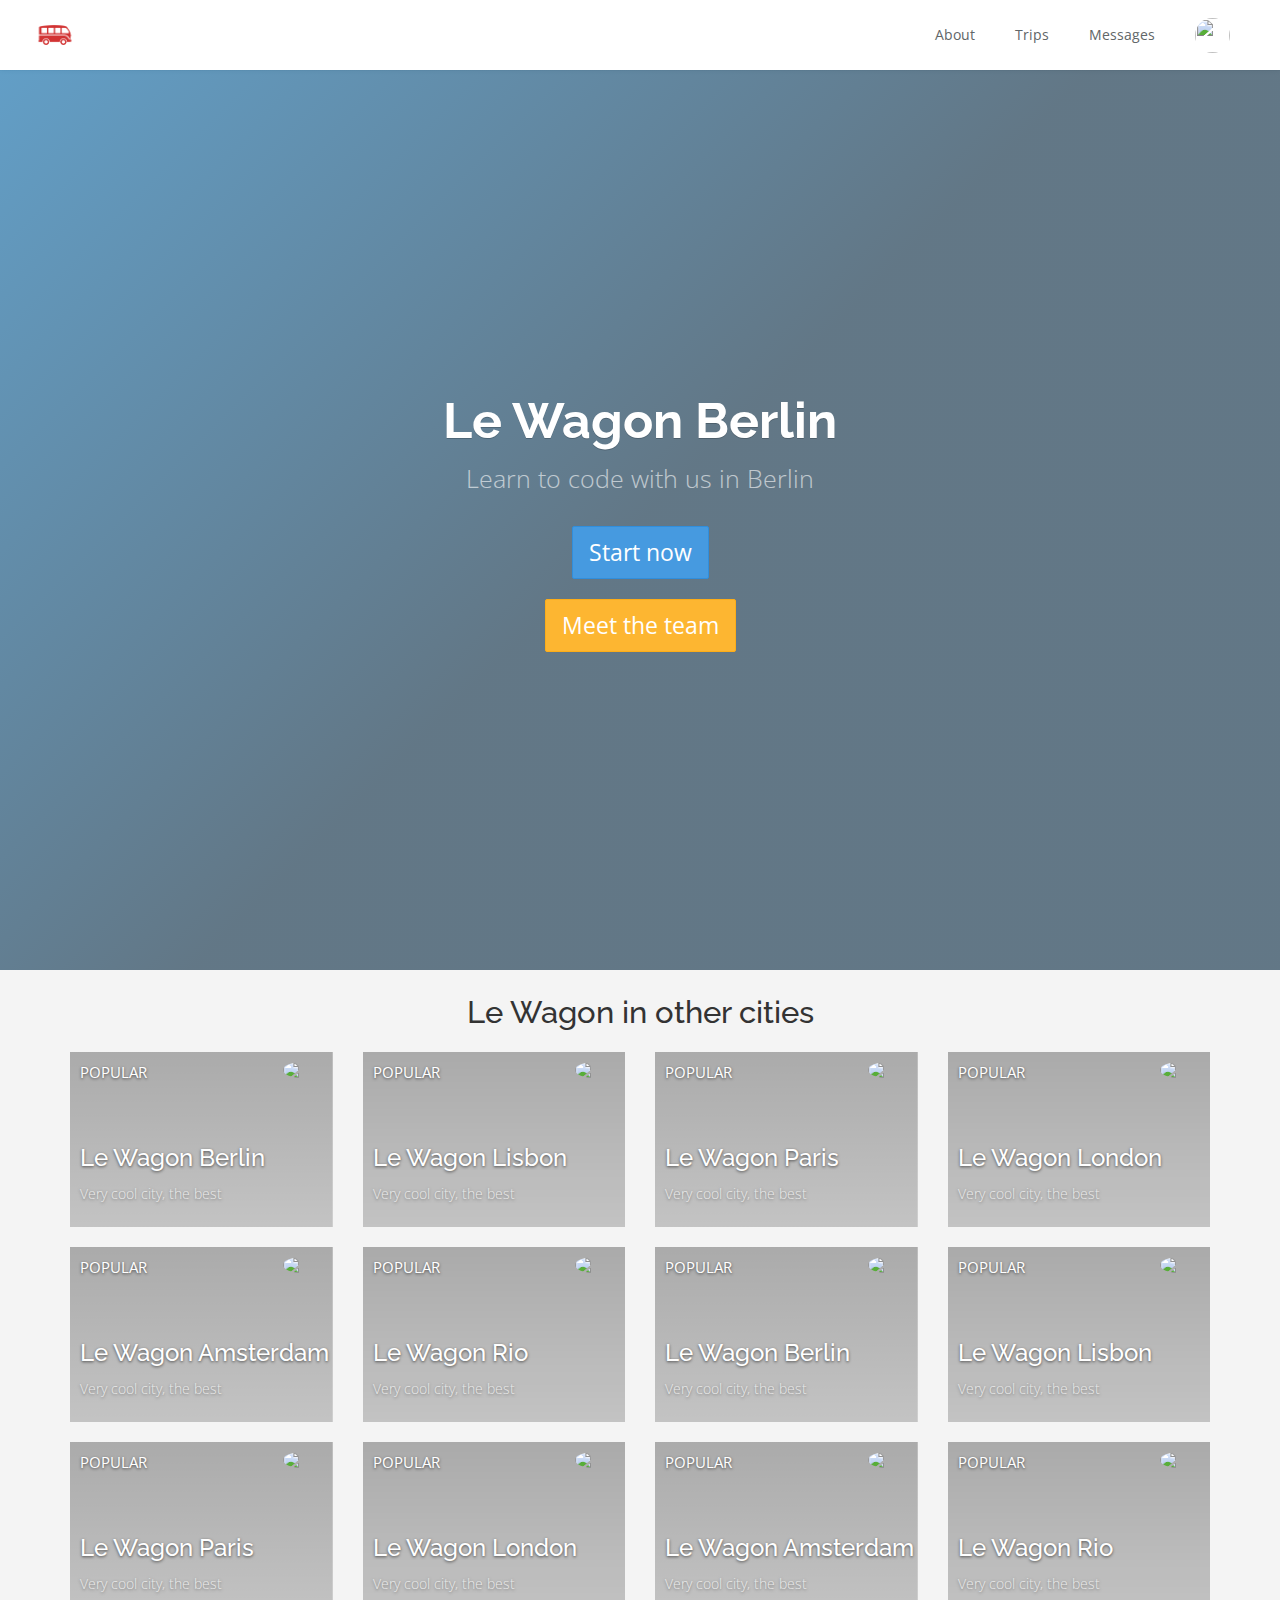
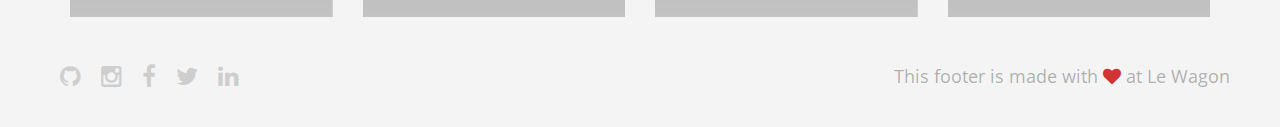
==== index.html @ 22b4e27f "Automated commit at 2018-05-14 09:20:33 UTC by middleman-deploy 2.0.0-alpha" ====
<!doctype html>
<html>
  <head>
    <meta charset="utf-8">
    <meta http-equiv="x-ua-compatible" content="ie=edge">
    <meta name="viewport"
          content="width=device-width, initial-scale=1, shrink-to-fit=no">
    <!-- Use the title from a page's frontmatter if it has one -->
    <title></title>
    <link href="stylesheets/application-af737fa3.css" rel="stylesheet" />
    <script src="javascripts/application-93de88c9.js"></script>
    <link href="images/favicon-f15af148.png" rel="icon" type="image/png" />
  </head>
  <body>
    <div class="navbar-wagon">
  <!-- Logo -->
  <a href="/" class="navbar-wagon-brand">
    <img src="images/logo-acc9c0ec.png" alt="Logo" />
  </a>

  <!-- Right Navigation -->
  <div class="navbar-wagon-right hidden-xs hidden-sm">

    <a href="about.html" class="navbar-wagon-item navbar-wagon-link">About</a>
    <a href="" class="navbar-wagon-item navbar-wagon-link">Trips</a>
    <a href="" class="navbar-wagon-item navbar-wagon-link">Messages</a>

    <!-- Profile picture with dropdown list -->
    <div class="navbar-wagon-item">
      <div class="dropdown">
        <img src="https://kitt.lewagon.com/placeholder/users/ssaunier" class="avatar dropdown-toggle" id="navbar-wagon-menu" data-toggle="dropdown">
        <ul class="dropdown-menu dropdown-menu-right navbar-wagon-dropdown-menu">
          <li><a href="#">Profile</a></li>
          <li><a href="#">Dashboard</a></li>
          <li><a href="#">Log Out</a></li>
        </ul>
      </div>
    </div>
  </div>

  <!-- Dropdown appearing on mobile only -->
  <div class="navbar-wagon-item hidden-md hidden-lg">
    <div class="dropdown">
      <i class="fa fa-bars dropdown-toggle" data-toggle="dropdown"></i>
      <ul class="dropdown-menu dropdown-menu-right navbar-wagon-dropdown-menu">
        <li><a href="about.html">About</a></li>
        <li><a href="#">Trips</a></li>
        <li><a href="#">Messagese</a></li>
      </ul>
    </div>
  </div>
</div>

    <!-- ---
title: Le Wagon - Middleman
---

<div id="home">
  <div class="home-content">
    <img src="images/logo-acc9c0ec.png" width="200" alt="Logo" />
    <p>
      Middleman is now running!
    </p>
    <p class="about">
      <a href="about.html">More about this template</a>
    </p>
  </div>
</div>
 -->
 <div class="banner" style="background-image: linear-gradient(-225deg, rgba(0,101,168,0.6) 0%, rgba(0,36,61,0.6) 50%), url('https://kitt.lewagon.com/placeholder/cities/berlin');">
  <div class="banner-content">
    <h1>Le Wagon Berlin</h1>
    <p>Learn to code with us in Berlin</p>
    <ul class="list-unstyled">
    <li>
      <a class="btn btn-primary btn-lg">Start now</a>
    </li>
    <li>
      <a href="team.html" class="btn btn-info btn-lg">Meet the team</a>
    </li>
    </ul>
  </div>
</div>

<h3 class = "text-center"> Le Wagon in other cities </h3>
<div class="container">
  <div class="row">
    <div class="col-xs-12 col-sm-3">
      <div class="card" style="background-image: linear-gradient(rgba(0,0,0,0.3), rgba(0,0,0,0.2)), url('https://kitt.lewagon.com/placeholder/cities/berlin');">
        <div class="card-category">Popular</div>
        <div class="card-description">
          <h2>Le Wagon Berlin </h2>
          <p>Very cool city, the best</p>
        </div>
        <img class="card-user" src="https://kitt.lewagon.com/placeholder/users/tgenaitay">
        <a class="card-link" href="#" ></a>
      </div>
    </div>
    <div class="col-xs-12 col-sm-3">
      <div class="card" style="background-image: linear-gradient(rgba(0,0,0,0.3), rgba(0,0,0,0.2)), url('https://kitt.lewagon.com/placeholder/cities/lisbon');">
        <div class="card-category">Popular</div>
        <div class="card-description">
          <h2>Le Wagon Lisbon </h2>
          <p>Very cool city, the best</p>
        </div>
        <img class="card-user" src="https://kitt.lewagon.com/placeholder/users/tgenaitay">
        <a class="card-link" href="#" ></a>
      </div>
    </div>
    <div class="col-xs-12 col-sm-3">
      <div class="card" style="background-image: linear-gradient(rgba(0,0,0,0.3), rgba(0,0,0,0.2)), url('https://kitt.lewagon.com/placeholder/cities/paris');">
        <div class="card-category">Popular</div>
        <div class="card-description">
          <h2>Le Wagon Paris </h2>
          <p>Very cool city, the best</p>
        </div>
        <img class="card-user" src="https://kitt.lewagon.com/placeholder/users/tgenaitay">
        <a class="card-link" href="#" ></a>
      </div>
    </div>
    <div class="col-xs-12 col-sm-3">
      <div class="card" style="background-image: linear-gradient(rgba(0,0,0,0.3), rgba(0,0,0,0.2)), url('https://kitt.lewagon.com/placeholder/cities/london');">
        <div class="card-category">Popular</div>
        <div class="card-description">
          <h2>Le Wagon London </h2>
          <p>Very cool city, the best</p>
        </div>
        <img class="card-user" src="https://kitt.lewagon.com/placeholder/users/tgenaitay">
        <a class="card-link" href="#" ></a>
      </div>
    </div>
    <div class="col-xs-12 col-sm-3">
      <div class="card" style="background-image: linear-gradient(rgba(0,0,0,0.3), rgba(0,0,0,0.2)), url('https://kitt.lewagon.com/placeholder/cities/amsterdam');">
        <div class="card-category">Popular</div>
        <div class="card-description">
          <h2>Le Wagon Amsterdam </h2>
          <p>Very cool city, the best</p>
        </div>
        <img class="card-user" src="https://kitt.lewagon.com/placeholder/users/tgenaitay">
        <a class="card-link" href="#" ></a>
      </div>
    </div>
    <div class="col-xs-12 col-sm-3">
      <div class="card" style="background-image: linear-gradient(rgba(0,0,0,0.3), rgba(0,0,0,0.2)), url('https://kitt.lewagon.com/placeholder/cities/rio');">
        <div class="card-category">Popular</div>
        <div class="card-description">
          <h2>Le Wagon Rio </h2>
          <p>Very cool city, the best</p>
        </div>
        <img class="card-user" src="https://kitt.lewagon.com/placeholder/users/tgenaitay">
        <a class="card-link" href="#" ></a>
      </div>
    </div>
    <div class="col-xs-12 col-sm-3">
      <div class="card" style="background-image: linear-gradient(rgba(0,0,0,0.3), rgba(0,0,0,0.2)), url('https://kitt.lewagon.com/placeholder/cities/berlin');">
        <div class="card-category">Popular</div>
        <div class="card-description">
          <h2>Le Wagon Berlin </h2>
          <p>Very cool city, the best</p>
        </div>
        <img class="card-user" src="https://kitt.lewagon.com/placeholder/users/tgenaitay">
        <a class="card-link" href="#" ></a>
      </div>
    </div>
    <div class="col-xs-12 col-sm-3">
      <div class="card" style="background-image: linear-gradient(rgba(0,0,0,0.3), rgba(0,0,0,0.2)), url('https://kitt.lewagon.com/placeholder/cities/lisbon');">
        <div class="card-category">Popular</div>
        <div class="card-description">
          <h2>Le Wagon Lisbon </h2>
          <p>Very cool city, the best</p>
        </div>
        <img class="card-user" src="https://kitt.lewagon.com/placeholder/users/tgenaitay">
        <a class="card-link" href="#" ></a>
      </div>
    </div>
    <div class="col-xs-12 col-sm-3">
      <div class="card" style="background-image: linear-gradient(rgba(0,0,0,0.3), rgba(0,0,0,0.2)), url('https://kitt.lewagon.com/placeholder/cities/paris');">
        <div class="card-category">Popular</div>
        <div class="card-description">
          <h2>Le Wagon Paris </h2>
          <p>Very cool city, the best</p>
        </div>
        <img class="card-user" src="https://kitt.lewagon.com/placeholder/users/tgenaitay">
        <a class="card-link" href="#" ></a>
      </div>
    </div>
    <div class="col-xs-12 col-sm-3">
      <div class="card" style="background-image: linear-gradient(rgba(0,0,0,0.3), rgba(0,0,0,0.2)), url('https://kitt.lewagon.com/placeholder/cities/london');">
        <div class="card-category">Popular</div>
        <div class="card-description">
          <h2>Le Wagon London </h2>
          <p>Very cool city, the best</p>
        </div>
        <img class="card-user" src="https://kitt.lewagon.com/placeholder/users/tgenaitay">
        <a class="card-link" href="#" ></a>
      </div>
    </div>
    <div class="col-xs-12 col-sm-3">
      <div class="card" style="background-image: linear-gradient(rgba(0,0,0,0.3), rgba(0,0,0,0.2)), url('https://kitt.lewagon.com/placeholder/cities/amsterdam');">
        <div class="card-category">Popular</div>
        <div class="card-description">
          <h2>Le Wagon Amsterdam </h2>
          <p>Very cool city, the best</p>
        </div>
        <img class="card-user" src="https://kitt.lewagon.com/placeholder/users/tgenaitay">
        <a class="card-link" href="#" ></a>
      </div>
    </div>
    <div class="col-xs-12 col-sm-3">
      <div class="card" style="background-image: linear-gradient(rgba(0,0,0,0.3), rgba(0,0,0,0.2)), url('https://kitt.lewagon.com/placeholder/cities/rio');">
        <div class="card-category">Popular</div>
        <div class="card-description">
          <h2>Le Wagon Rio </h2>
          <p>Very cool city, the best</p>
        </div>
        <img class="card-user" src="https://kitt.lewagon.com/placeholder/users/tgenaitay">
        <a class="card-link" href="#" ></a>
      </div>
    </div>
  </div>
</div>


    <div class="footer">
  <div class="footer-links">
    <a href="#"><i class="fa fa-github"></i></a>
    <a href="#"><i class="fa fa-instagram"></i></a>
    <a href="#"><i class="fa fa-facebook"></i></a>
    <a href="#"><i class="fa fa-twitter"></i></a>
    <a href="#"><i class="fa fa-linkedin"></i></a>
  </div>
  <div class="footer-copyright">
    This footer is made with <i class="fa fa-heart"></i> at Le Wagon
  </div>
</div>

  </body>
</html>
---- stylesheets/application-af737fa3.css ----
@import url("https://fonts.googleapis.com/css?family=Open+Sans:400,300,700|Raleway:400,100,300,700,500");/*!
 * Bootstrap v3.3.7 (http://getbootstrap.com)
 * Copyright 2011-2016 Twitter, Inc.
 * Licensed under MIT (https://github.com/twbs/bootstrap/blob/master/LICENSE)
 *//*! normalize.css v3.0.3 | MIT License | github.com/necolas/normalize.css */html{font-family:sans-serif;-ms-text-size-adjust:100%;-webkit-text-size-adjust:100%}body{margin:0}article,aside,details,figcaption,figure,footer,header,hgroup,main,menu,nav,section,summary{display:block}audio,canvas,progress,video{display:inline-block;vertical-align:baseline}audio:not([controls]){display:none;height:0}[hidden],template{display:none}a{background-color:transparent}a:active,a:hover{outline:0}abbr[title]{border-bottom:1px dotted}b,strong{font-weight:bold}dfn{font-style:italic}h1{font-size:2em;margin:0.67em 0}mark{background:#ff0;color:#000}small{font-size:80%}sub,sup{font-size:75%;line-height:0;position:relative;vertical-align:baseline}sup{top:-0.5em}sub{bottom:-0.25em}img{border:0}svg:not(:root){overflow:hidden}figure{margin:1em 40px}hr{-webkit-box-sizing:content-box;box-sizing:content-box;height:0}pre{overflow:auto}code,kbd,pre,samp{font-family:monospace, monospace;font-size:1em}button,input,optgroup,select,textarea{color:inherit;font:inherit;margin:0}button{overflow:visible}button,select{text-transform:none}button,html input[type="button"],input[type="reset"],input[type="submit"]{-webkit-appearance:button;cursor:pointer}button[disabled],html input[disabled]{cursor:default}button::-moz-focus-inner,input::-moz-focus-inner{border:0;padding:0}input{line-height:normal}input[type="checkbox"],input[type="radio"]{-webkit-box-sizing:border-box;box-sizing:border-box;padding:0}input[type="number"]::-webkit-inner-spin-button,input[type="number"]::-webkit-outer-spin-button{height:auto}input[type="search"]{-webkit-appearance:textfield;-webkit-box-sizing:content-box;box-sizing:content-box}input[type="search"]::-webkit-search-cancel-button,input[type="search"]::-webkit-search-decoration{-webkit-appearance:none}fieldset{border:1px solid #c0c0c0;margin:0 2px;padding:0.35em 0.625em 0.75em}legend{border:0;padding:0}textarea{overflow:auto}optgroup{font-weight:bold}table{border-collapse:collapse;border-spacing:0}td,th{padding:0}/*! Source: https://github.com/h5bp/html5-boilerplate/blob/master/src/css/main.css */@media print{*,*:before,*:after{background:transparent !important;color:#000 !important;-webkit-box-shadow:none !important;box-shadow:none !important;text-shadow:none !important}a,a:visited{text-decoration:underline}a[href]:after{content:" (" attr(href) ")"}abbr[title]:after{content:" (" attr(title) ")"}a[href^="#"]:after,a[href^="javascript:"]:after{content:""}pre,blockquote{border:1px solid #999;page-break-inside:avoid}thead{display:table-header-group}tr,img{page-break-inside:avoid}img{max-width:100% !important}p,h2,h3{orphans:3;widows:3}h2,h3{page-break-after:avoid}.navbar{display:none}.btn>.caret,.dropup>.btn>.caret{border-top-color:#000 !important}.label{border:1px solid #000}.table{border-collapse:collapse !important}.table td,.table th{background-color:#fff !important}.table-bordered th,.table-bordered td{border:1px solid #ddd !important}}@font-face{font-family:'Glyphicons Halflings';src:url("../assets/bootstrap/glyphicons-halflings-regular-86b6f62b.eot");src:url("../assets/bootstrap/glyphicons-halflings-regular-86b6f62b.eot?#iefix") format("embedded-opentype"),url("../assets/bootstrap/glyphicons-halflings-regular-ca35b697.woff2") format("woff2"),url("../assets/bootstrap/glyphicons-halflings-regular-278e49a8.woff") format("woff"),url("../assets/bootstrap/glyphicons-halflings-regular-44bc1850.ttf") format("truetype"),url("../assets/bootstrap/glyphicons-halflings-regular-de51a849.svg#glyphicons_halflingsregular") format("svg")}.glyphicon{position:relative;top:1px;display:inline-block;font-family:'Glyphicons Halflings';font-style:normal;font-weight:normal;line-height:1;-webkit-font-smoothing:antialiased;-moz-osx-font-smoothing:grayscale}.glyphicon-asterisk:before{content:"\002a"}.glyphicon-plus:before{content:"\002b"}.glyphicon-euro:before,.glyphicon-eur:before{content:"\20ac"}.glyphicon-minus:before{content:"\2212"}.glyphicon-cloud:before{content:"\2601"}.glyphicon-envelope:before{content:"\2709"}.glyphicon-pencil:before{content:"\270f"}.glyphicon-glass:before{content:"\e001"}.glyphicon-music:before{content:"\e002"}.glyphicon-search:before{content:"\e003"}.glyphicon-heart:before{content:"\e005"}.glyphicon-star:before{content:"\e006"}.glyphicon-star-empty:before{content:"\e007"}.glyphicon-user:before{content:"\e008"}.glyphicon-film:before{content:"\e009"}.glyphicon-th-large:before{content:"\e010"}.glyphicon-th:before{content:"\e011"}.glyphicon-th-list:before{content:"\e012"}.glyphicon-ok:before{content:"\e013"}.glyphicon-remove:before{content:"\e014"}.glyphicon-zoom-in:before{content:"\e015"}.glyphicon-zoom-out:before{content:"\e016"}.glyphicon-off:before{content:"\e017"}.glyphicon-signal:before{content:"\e018"}.glyphicon-cog:before{content:"\e019"}.glyphicon-trash:before{content:"\e020"}.glyphicon-home:before{content:"\e021"}.glyphicon-file:before{content:"\e022"}.glyphicon-time:before{content:"\e023"}.glyphicon-road:before{content:"\e024"}.glyphicon-download-alt:before{content:"\e025"}.glyphicon-download:before{content:"\e026"}.glyphicon-upload:before{content:"\e027"}.glyphicon-inbox:before{content:"\e028"}.glyphicon-play-circle:before{content:"\e029"}.glyphicon-repeat:before{content:"\e030"}.glyphicon-refresh:before{content:"\e031"}.glyphicon-list-alt:before{content:"\e032"}.glyphicon-lock:before{content:"\e033"}.glyphicon-flag:before{content:"\e034"}.glyphicon-headphones:before{content:"\e035"}.glyphicon-volume-off:before{content:"\e036"}.glyphicon-volume-down:before{content:"\e037"}.glyphicon-volume-up:before{content:"\e038"}.glyphicon-qrcode:before{content:"\e039"}.glyphicon-barcode:before{content:"\e040"}.glyphicon-tag:before{content:"\e041"}.glyphicon-tags:before{content:"\e042"}.glyphicon-book:before{content:"\e043"}.glyphicon-bookmark:before{content:"\e044"}.glyphicon-print:before{content:"\e045"}.glyphicon-camera:before{content:"\e046"}.glyphicon-font:before{content:"\e047"}.glyphicon-bold:before{content:"\e048"}.glyphicon-italic:before{content:"\e049"}.glyphicon-text-height:before{content:"\e050"}.glyphicon-text-width:before{content:"\e051"}.glyphicon-align-left:before{content:"\e052"}.glyphicon-align-center:before{content:"\e053"}.glyphicon-align-right:before{content:"\e054"}.glyphicon-align-justify:before{content:"\e055"}.glyphicon-list:before{content:"\e056"}.glyphicon-indent-left:before{content:"\e057"}.glyphicon-indent-right:before{content:"\e058"}.glyphicon-facetime-video:before{content:"\e059"}.glyphicon-picture:before{content:"\e060"}.glyphicon-map-marker:before{content:"\e062"}.glyphicon-adjust:before{content:"\e063"}.glyphicon-tint:before{content:"\e064"}.glyphicon-edit:before{content:"\e065"}.glyphicon-share:before{content:"\e066"}.glyphicon-check:before{content:"\e067"}.glyphicon-move:before{content:"\e068"}.glyphicon-step-backward:before{content:"\e069"}.glyphicon-fast-backward:before{content:"\e070"}.glyphicon-backward:before{content:"\e071"}.glyphicon-play:before{content:"\e072"}.glyphicon-pause:before{content:"\e073"}.glyphicon-stop:before{content:"\e074"}.glyphicon-forward:before{content:"\e075"}.glyphicon-fast-forward:before{content:"\e076"}.glyphicon-step-forward:before{content:"\e077"}.glyphicon-eject:before{content:"\e078"}.glyphicon-chevron-left:before{content:"\e079"}.glyphicon-chevron-right:before{content:"\e080"}.glyphicon-plus-sign:before{content:"\e081"}.glyphicon-minus-sign:before{content:"\e082"}.glyphicon-remove-sign:before{content:"\e083"}.glyphicon-ok-sign:before{content:"\e084"}.glyphicon-question-sign:before{content:"\e085"}.glyphicon-info-sign:before{content:"\e086"}.glyphicon-screenshot:before{content:"\e087"}.glyphicon-remove-circle:before{content:"\e088"}.glyphicon-ok-circle:before{content:"\e089"}.glyphicon-ban-circle:before{content:"\e090"}.glyphicon-arrow-left:before{content:"\e091"}.glyphicon-arrow-right:before{content:"\e092"}.glyphicon-arrow-up:before{content:"\e093"}.glyphicon-arrow-down:before{content:"\e094"}.glyphicon-share-alt:before{content:"\e095"}.glyphicon-resize-full:before{content:"\e096"}.glyphicon-resize-small:before{content:"\e097"}.glyphicon-exclamation-sign:before{content:"\e101"}.glyphicon-gift:before{content:"\e102"}.glyphicon-leaf:before{content:"\e103"}.glyphicon-fire:before{content:"\e104"}.glyphicon-eye-open:before{content:"\e105"}.glyphicon-eye-close:before{content:"\e106"}.glyphicon-warning-sign:before{content:"\e107"}.glyphicon-plane:before{content:"\e108"}.glyphicon-calendar:before{content:"\e109"}.glyphicon-random:before{content:"\e110"}.glyphicon-comment:before{content:"\e111"}.glyphicon-magnet:before{content:"\e112"}.glyphicon-chevron-up:before{content:"\e113"}.glyphicon-chevron-down:before{content:"\e114"}.glyphicon-retweet:before{content:"\e115"}.glyphicon-shopping-cart:before{content:"\e116"}.glyphicon-folder-close:before{content:"\e117"}.glyphicon-folder-open:before{content:"\e118"}.glyphicon-resize-vertical:before{content:"\e119"}.glyphicon-resize-horizontal:before{content:"\e120"}.glyphicon-hdd:before{content:"\e121"}.glyphicon-bullhorn:before{content:"\e122"}.glyphicon-bell:before{content:"\e123"}.glyphicon-certificate:before{content:"\e124"}.glyphicon-thumbs-up:before{content:"\e125"}.glyphicon-thumbs-down:before{content:"\e126"}.glyphicon-hand-right:before{content:"\e127"}.glyphicon-hand-left:before{content:"\e128"}.glyphicon-hand-up:before{content:"\e129"}.glyphicon-hand-down:before{content:"\e130"}.glyphicon-circle-arrow-right:before{content:"\e131"}.glyphicon-circle-arrow-left:before{content:"\e132"}.glyphicon-circle-arrow-up:before{content:"\e133"}.glyphicon-circle-arrow-down:before{content:"\e134"}.glyphicon-globe:before{content:"\e135"}.glyphicon-wrench:before{content:"\e136"}.glyphicon-tasks:before{content:"\e137"}.glyphicon-filter:before{content:"\e138"}.glyphicon-briefcase:before{content:"\e139"}.glyphicon-fullscreen:before{content:"\e140"}.glyphicon-dashboard:before{content:"\e141"}.glyphicon-paperclip:before{content:"\e142"}.glyphicon-heart-empty:before{content:"\e143"}.glyphicon-link:before{content:"\e144"}.glyphicon-phone:before{content:"\e145"}.glyphicon-pushpin:before{content:"\e146"}.glyphicon-usd:before{content:"\e148"}.glyphicon-gbp:before{content:"\e149"}.glyphicon-sort:before{content:"\e150"}.glyphicon-sort-by-alphabet:before{content:"\e151"}.glyphicon-sort-by-alphabet-alt:before{content:"\e152"}.glyphicon-sort-by-order:before{content:"\e153"}.glyphicon-sort-by-order-alt:before{content:"\e154"}.glyphicon-sort-by-attributes:before{content:"\e155"}.glyphicon-sort-by-attributes-alt:before{content:"\e156"}.glyphicon-unchecked:before{content:"\e157"}.glyphicon-expand:before{content:"\e158"}.glyphicon-collapse-down:before{content:"\e159"}.glyphicon-collapse-up:before{content:"\e160"}.glyphicon-log-in:before{content:"\e161"}.glyphicon-flash:before{content:"\e162"}.glyphicon-log-out:before{content:"\e163"}.glyphicon-new-window:before{content:"\e164"}.glyphicon-record:before{content:"\e165"}.glyphicon-save:before{content:"\e166"}.glyphicon-open:before{content:"\e167"}.glyphicon-saved:before{content:"\e168"}.glyphicon-import:before{content:"\e169"}.glyphicon-export:before{content:"\e170"}.glyphicon-send:before{content:"\e171"}.glyphicon-floppy-disk:before{content:"\e172"}.glyphicon-floppy-saved:before{content:"\e173"}.glyphicon-floppy-remove:before{content:"\e174"}.glyphicon-floppy-save:before{content:"\e175"}.glyphicon-floppy-open:before{content:"\e176"}.glyphicon-credit-card:before{content:"\e177"}.glyphicon-transfer:before{content:"\e178"}.glyphicon-cutlery:before{content:"\e179"}.glyphicon-header:before{content:"\e180"}.glyphicon-compressed:before{content:"\e181"}.glyphicon-earphone:before{content:"\e182"}.glyphicon-phone-alt:before{content:"\e183"}.glyphicon-tower:before{content:"\e184"}.glyphicon-stats:before{content:"\e185"}.glyphicon-sd-video:before{content:"\e186"}.glyphicon-hd-video:before{content:"\e187"}.glyphicon-subtitles:before{content:"\e188"}.glyphicon-sound-stereo:before{content:"\e189"}.glyphicon-sound-dolby:before{content:"\e190"}.glyphicon-sound-5-1:before{content:"\e191"}.glyphicon-sound-6-1:before{content:"\e192"}.glyphicon-sound-7-1:before{content:"\e193"}.glyphicon-copyright-mark:before{content:"\e194"}.glyphicon-registration-mark:before{content:"\e195"}.glyphicon-cloud-download:before{content:"\e197"}.glyphicon-cloud-upload:before{content:"\e198"}.glyphicon-tree-conifer:before{content:"\e199"}.glyphicon-tree-deciduous:before{content:"\e200"}.glyphicon-cd:before{content:"\e201"}.glyphicon-save-file:before{content:"\e202"}.glyphicon-open-file:before{content:"\e203"}.glyphicon-level-up:before{content:"\e204"}.glyphicon-copy:before{content:"\e205"}.glyphicon-paste:before{content:"\e206"}.glyphicon-alert:before{content:"\e209"}.glyphicon-equalizer:before{content:"\e210"}.glyphicon-king:before{content:"\e211"}.glyphicon-queen:before{content:"\e212"}.glyphicon-pawn:before{content:"\e213"}.glyphicon-bishop:before{content:"\e214"}.glyphicon-knight:before{content:"\e215"}.glyphicon-baby-formula:before{content:"\e216"}.glyphicon-tent:before{content:"\26fa"}.glyphicon-blackboard:before{content:"\e218"}.glyphicon-bed:before{content:"\e219"}.glyphicon-apple:before{content:"\f8ff"}.glyphicon-erase:before{content:"\e221"}.glyphicon-hourglass:before{content:"\231b"}.glyphicon-lamp:before{content:"\e223"}.glyphicon-duplicate:before{content:"\e224"}.glyphicon-piggy-bank:before{content:"\e225"}.glyphicon-scissors:before{content:"\e226"}.glyphicon-bitcoin:before{content:"\e227"}.glyphicon-btc:before{content:"\e227"}.glyphicon-xbt:before{content:"\e227"}.glyphicon-yen:before{content:"\00a5"}.glyphicon-jpy:before{content:"\00a5"}.glyphicon-ruble:before{content:"\20bd"}.glyphicon-rub:before{content:"\20bd"}.glyphicon-scale:before{content:"\e230"}.glyphicon-ice-lolly:before{content:"\e231"}.glyphicon-ice-lolly-tasted:before{content:"\e232"}.glyphicon-education:before{content:"\e233"}.glyphicon-option-horizontal:before{content:"\e234"}.glyphicon-option-vertical:before{content:"\e235"}.glyphicon-menu-hamburger:before{content:"\e236"}.glyphicon-modal-window:before{content:"\e237"}.glyphicon-oil:before{content:"\e238"}.glyphicon-grain:before{content:"\e239"}.glyphicon-sunglasses:before{content:"\e240"}.glyphicon-text-size:before{content:"\e241"}.glyphicon-text-color:before{content:"\e242"}.glyphicon-text-background:before{content:"\e243"}.glyphicon-object-align-top:before{content:"\e244"}.glyphicon-object-align-bottom:before{content:"\e245"}.glyphicon-object-align-horizontal:before{content:"\e246"}.glyphicon-object-align-left:before{content:"\e247"}.glyphicon-object-align-vertical:before{content:"\e248"}.glyphicon-object-align-right:before{content:"\e249"}.glyphicon-triangle-right:before{content:"\e250"}.glyphicon-triangle-left:before{content:"\e251"}.glyphicon-triangle-bottom:before{content:"\e252"}.glyphicon-triangle-top:before{content:"\e253"}.glyphicon-console:before{content:"\e254"}.glyphicon-superscript:before{content:"\e255"}.glyphicon-subscript:before{content:"\e256"}.glyphicon-menu-left:before{content:"\e257"}.glyphicon-menu-right:before{content:"\e258"}.glyphicon-menu-down:before{content:"\e259"}.glyphicon-menu-up:before{content:"\e260"}*{-webkit-box-sizing:border-box;box-sizing:border-box}*:before,*:after{-webkit-box-sizing:border-box;box-sizing:border-box}html{font-size:10px;-webkit-tap-highlight-color:transparent}body{font-family:"Open Sans", "Helvetica", "sans-serif";font-size:18px;line-height:1.42857143;color:#333333;background-color:#F4F4F4}input,button,select,textarea{font-family:inherit;font-size:inherit;line-height:inherit}a{color:#469AE0;text-decoration:none}a:hover,a:focus{color:#1f74ba;text-decoration:underline}a:focus{outline:5px auto -webkit-focus-ring-color;outline-offset:-2px}figure{margin:0}img{vertical-align:middle}.img-responsive{display:block;max-width:100%;height:auto}.img-rounded{border-radius:2px}.img-thumbnail{padding:4px;line-height:1.42857143;background-color:#F4F4F4;border:1px solid #ddd;border-radius:2px;-webkit-transition:all 0.2s ease-in-out;transition:all 0.2s ease-in-out;display:inline-block;max-width:100%;height:auto}.img-circle{border-radius:50%}hr{margin-top:25px;margin-bottom:25px;border:0;border-top:1px solid #eeeeee}.sr-only{position:absolute;width:1px;height:1px;margin:-1px;padding:0;overflow:hidden;clip:rect(0, 0, 0, 0);border:0}.sr-only-focusable:active,.sr-only-focusable:focus{position:static;width:auto;height:auto;margin:0;overflow:visible;clip:auto}[role="button"]{cursor:pointer}h1,h2,h3,h4,h5,h6,.h1,.h2,.h3,.h4,.h5,.h6{font-family:"Raleway", "Helvetica", "sans-serif";font-weight:500;line-height:1.1;color:inherit}h1 small,h1 .small,h2 small,h2 .small,h3 small,h3 .small,h4 small,h4 .small,h5 small,h5 .small,h6 small,h6 .small,.h1 small,.h1 .small,.h2 small,.h2 .small,.h3 small,.h3 .small,.h4 small,.h4 .small,.h5 small,.h5 .small,.h6 small,.h6 .small{font-weight:normal;line-height:1;color:#777777}h1,.h1,h2,.h2,h3,.h3{margin-top:25px;margin-bottom:12.5px}h1 small,h1 .small,.h1 small,.h1 .small,h2 small,h2 .small,.h2 small,.h2 .small,h3 small,h3 .small,.h3 small,.h3 .small{font-size:65%}h4,.h4,h5,.h5,h6,.h6{margin-top:12.5px;margin-bottom:12.5px}h4 small,h4 .small,.h4 small,.h4 .small,h5 small,h5 .small,.h5 small,.h5 .small,h6 small,h6 .small,.h6 small,.h6 .small{font-size:75%}h1,.h1{font-size:46px}h2,.h2{font-size:38px}h3,.h3{font-size:31px}h4,.h4{font-size:23px}h5,.h5{font-size:18px}h6,.h6{font-size:16px}p{margin:0 0 12.5px}.lead{margin-bottom:25px;font-size:20px;font-weight:300;line-height:1.4}@media (min-width: 768px){.lead{font-size:27px}}small,.small{font-size:88%}mark,.mark{background-color:#fcf8e3;padding:.2em}.text-left{text-align:left}.text-right{text-align:right}.text-center{text-align:center}.text-justify{text-align:justify}.text-nowrap{white-space:nowrap}.text-lowercase{text-transform:lowercase}.text-uppercase,.initialism{text-transform:uppercase}.text-capitalize{text-transform:capitalize}.text-muted{color:#777777}.text-primary{color:#469AE0}a.text-primary:hover,a.text-primary:focus{color:#2381d0}.text-success{color:#3c763d}a.text-success:hover,a.text-success:focus{color:#2b542c}.text-info{color:#31708f}a.text-info:hover,a.text-info:focus{color:#245269}.text-warning{color:#8a6d3b}a.text-warning:hover,a.text-warning:focus{color:#66512c}.text-danger{color:#a94442}a.text-danger:hover,a.text-danger:focus{color:#843534}.bg-primary{color:#fff}.bg-primary{background-color:#469AE0}a.bg-primary:hover,a.bg-primary:focus{background-color:#2381d0}.bg-success{background-color:#dff0d8}a.bg-success:hover,a.bg-success:focus{background-color:#c1e2b3}.bg-info{background-color:#d9edf7}a.bg-info:hover,a.bg-info:focus{background-color:#afd9ee}.bg-warning{background-color:#fcf8e3}a.bg-warning:hover,a.bg-warning:focus{background-color:#f7ecb5}.bg-danger{background-color:#f2dede}a.bg-danger:hover,a.bg-danger:focus{background-color:#e4b9b9}.page-header{padding-bottom:11.5px;margin:50px 0 25px;border-bottom:1px solid #eeeeee}ul,ol{margin-top:0;margin-bottom:12.5px}ul ul,ul ol,ol ul,ol ol{margin-bottom:0}.list-unstyled{padding-left:0;list-style:none}.list-inline{padding-left:0;list-style:none;margin-left:-5px}.list-inline>li{display:inline-block;padding-left:5px;padding-right:5px}dl{margin-top:0;margin-bottom:25px}dt,dd{line-height:1.42857143}dt{font-weight:bold}dd{margin-left:0}.dl-horizontal dd:before,.dl-horizontal dd:after{content:" ";display:table}.dl-horizontal dd:after{clear:both}@media (min-width: 768px){.dl-horizontal dt{float:left;width:160px;clear:left;text-align:right;overflow:hidden;text-overflow:ellipsis;white-space:nowrap}.dl-horizontal dd{margin-left:180px}}abbr[title],abbr[data-original-title]{cursor:help;border-bottom:1px dotted #777777}.initialism{font-size:90%}blockquote{padding:12.5px 25px;margin:0 0 25px;font-size:22.5px;border-left:5px solid #eeeeee}blockquote p:last-child,blockquote ul:last-child,blockquote ol:last-child{margin-bottom:0}blockquote footer,blockquote small,blockquote .small{display:block;font-size:80%;line-height:1.42857143;color:#777777}blockquote footer:before,blockquote small:before,blockquote .small:before{content:'\2014 \00A0'}.blockquote-reverse,blockquote.pull-right{padding-right:15px;padding-left:0;border-right:5px solid #eeeeee;border-left:0;text-align:right}.blockquote-reverse footer:before,.blockquote-reverse small:before,.blockquote-reverse .small:before,blockquote.pull-right footer:before,blockquote.pull-right small:before,blockquote.pull-right .small:before{content:''}.blockquote-reverse footer:after,.blockquote-reverse small:after,.blockquote-reverse .small:after,blockquote.pull-right footer:after,blockquote.pull-right small:after,blockquote.pull-right .small:after{content:'\00A0 \2014'}address{margin-bottom:25px;font-style:normal;line-height:1.42857143}code,kbd,pre,samp{font-family:Menlo, Monaco, Consolas, "Courier New", monospace}code{padding:2px 4px;font-size:90%;color:#c7254e;background-color:#f9f2f4;border-radius:2px}kbd{padding:2px 4px;font-size:90%;color:#fff;background-color:#333;border-radius:2px;-webkit-box-shadow:inset 0 -1px 0 rgba(0,0,0,0.25);box-shadow:inset 0 -1px 0 rgba(0,0,0,0.25)}kbd kbd{padding:0;font-size:100%;font-weight:bold;-webkit-box-shadow:none;box-shadow:none}pre{display:block;padding:12px;margin:0 0 12.5px;font-size:17px;line-height:1.42857143;word-break:break-all;word-wrap:break-word;color:#333333;background-color:#f5f5f5;border:1px solid #ccc;border-radius:2px}pre code{padding:0;font-size:inherit;color:inherit;white-space:pre-wrap;background-color:transparent;border-radius:0}.pre-scrollable{max-height:340px;overflow-y:scroll}.container{margin-right:auto;margin-left:auto;padding-left:15px;padding-right:15px}.container:before,.container:after{content:" ";display:table}.container:after{clear:both}@media (min-width: 768px){.container{width:750px}}@media (min-width: 992px){.container{width:970px}}@media (min-width: 1200px){.container{width:1170px}}.container-fluid{margin-right:auto;margin-left:auto;padding-left:15px;padding-right:15px}.container-fluid:before,.container-fluid:after{content:" ";display:table}.container-fluid:after{clear:both}.row{margin-left:-15px;margin-right:-15px}.row:before,.row:after{content:" ";display:table}.row:after{clear:both}.col-xs-1,.col-sm-1,.col-md-1,.col-lg-1,.col-xs-2,.col-sm-2,.col-md-2,.col-lg-2,.col-xs-3,.col-sm-3,.col-md-3,.col-lg-3,.col-xs-4,.col-sm-4,.col-md-4,.col-lg-4,.col-xs-5,.col-sm-5,.col-md-5,.col-lg-5,.col-xs-6,.col-sm-6,.col-md-6,.col-lg-6,.col-xs-7,.col-sm-7,.col-md-7,.col-lg-7,.col-xs-8,.col-sm-8,.col-md-8,.col-lg-8,.col-xs-9,.col-sm-9,.col-md-9,.col-lg-9,.col-xs-10,.col-sm-10,.col-md-10,.col-lg-10,.col-xs-11,.col-sm-11,.col-md-11,.col-lg-11,.col-xs-12,.col-sm-12,.col-md-12,.col-lg-12{position:relative;min-height:1px;padding-left:15px;padding-right:15px}.col-xs-1,.col-xs-2,.col-xs-3,.col-xs-4,.col-xs-5,.col-xs-6,.col-xs-7,.col-xs-8,.col-xs-9,.col-xs-10,.col-xs-11,.col-xs-12{float:left}.col-xs-1{width:8.33333333%}.col-xs-2{width:16.66666667%}.col-xs-3{width:25%}.col-xs-4{width:33.33333333%}.col-xs-5{width:41.66666667%}.col-xs-6{width:50%}.col-xs-7{width:58.33333333%}.col-xs-8{width:66.66666667%}.col-xs-9{width:75%}.col-xs-10{width:83.33333333%}.col-xs-11{width:91.66666667%}.col-xs-12{width:100%}.col-xs-pull-0{right:auto}.col-xs-pull-1{right:8.33333333%}.col-xs-pull-2{right:16.66666667%}.col-xs-pull-3{right:25%}.col-xs-pull-4{right:33.33333333%}.col-xs-pull-5{right:41.66666667%}.col-xs-pull-6{right:50%}.col-xs-pull-7{right:58.33333333%}.col-xs-pull-8{right:66.66666667%}.col-xs-pull-9{right:75%}.col-xs-pull-10{right:83.33333333%}.col-xs-pull-11{right:91.66666667%}.col-xs-pull-12{right:100%}.col-xs-push-0{left:auto}.col-xs-push-1{left:8.33333333%}.col-xs-push-2{left:16.66666667%}.col-xs-push-3{left:25%}.col-xs-push-4{left:33.33333333%}.col-xs-push-5{left:41.66666667%}.col-xs-push-6{left:50%}.col-xs-push-7{left:58.33333333%}.col-xs-push-8{left:66.66666667%}.col-xs-push-9{left:75%}.col-xs-push-10{left:83.33333333%}.col-xs-push-11{left:91.66666667%}.col-xs-push-12{left:100%}.col-xs-offset-0{margin-left:0%}.col-xs-offset-1{margin-left:8.33333333%}.col-xs-offset-2{margin-left:16.66666667%}.col-xs-offset-3{margin-left:25%}.col-xs-offset-4{margin-left:33.33333333%}.col-xs-offset-5{margin-left:41.66666667%}.col-xs-offset-6{margin-left:50%}.col-xs-offset-7{margin-left:58.33333333%}.col-xs-offset-8{margin-left:66.66666667%}.col-xs-offset-9{margin-left:75%}.col-xs-offset-10{margin-left:83.33333333%}.col-xs-offset-11{margin-left:91.66666667%}.col-xs-offset-12{margin-left:100%}@media (min-width: 768px){.col-sm-1,.col-sm-2,.col-sm-3,.col-sm-4,.col-sm-5,.col-sm-6,.col-sm-7,.col-sm-8,.col-sm-9,.col-sm-10,.col-sm-11,.col-sm-12{float:left}.col-sm-1{width:8.33333333%}.col-sm-2{width:16.66666667%}.col-sm-3{width:25%}.col-sm-4{width:33.33333333%}.col-sm-5{width:41.66666667%}.col-sm-6{width:50%}.col-sm-7{width:58.33333333%}.col-sm-8{width:66.66666667%}.col-sm-9{width:75%}.col-sm-10{width:83.33333333%}.col-sm-11{width:91.66666667%}.col-sm-12{width:100%}.col-sm-pull-0{right:auto}.col-sm-pull-1{right:8.33333333%}.col-sm-pull-2{right:16.66666667%}.col-sm-pull-3{right:25%}.col-sm-pull-4{right:33.33333333%}.col-sm-pull-5{right:41.66666667%}.col-sm-pull-6{right:50%}.col-sm-pull-7{right:58.33333333%}.col-sm-pull-8{right:66.66666667%}.col-sm-pull-9{right:75%}.col-sm-pull-10{right:83.33333333%}.col-sm-pull-11{right:91.66666667%}.col-sm-pull-12{right:100%}.col-sm-push-0{left:auto}.col-sm-push-1{left:8.33333333%}.col-sm-push-2{left:16.66666667%}.col-sm-push-3{left:25%}.col-sm-push-4{left:33.33333333%}.col-sm-push-5{left:41.66666667%}.col-sm-push-6{left:50%}.col-sm-push-7{left:58.33333333%}.col-sm-push-8{left:66.66666667%}.col-sm-push-9{left:75%}.col-sm-push-10{left:83.33333333%}.col-sm-push-11{left:91.66666667%}.col-sm-push-12{left:100%}.col-sm-offset-0{margin-left:0%}.col-sm-offset-1{margin-left:8.33333333%}.col-sm-offset-2{margin-left:16.66666667%}.col-sm-offset-3{margin-left:25%}.col-sm-offset-4{margin-left:33.33333333%}.col-sm-offset-5{margin-left:41.66666667%}.col-sm-offset-6{margin-left:50%}.col-sm-offset-7{margin-left:58.33333333%}.col-sm-offset-8{margin-left:66.66666667%}.col-sm-offset-9{margin-left:75%}.col-sm-offset-10{margin-left:83.33333333%}.col-sm-offset-11{margin-left:91.66666667%}.col-sm-offset-12{margin-left:100%}}@media (min-width: 992px){.col-md-1,.col-md-2,.col-md-3,.col-md-4,.col-md-5,.col-md-6,.col-md-7,.col-md-8,.col-md-9,.col-md-10,.col-md-11,.col-md-12{float:left}.col-md-1{width:8.33333333%}.col-md-2{width:16.66666667%}.col-md-3{width:25%}.col-md-4{width:33.33333333%}.col-md-5{width:41.66666667%}.col-md-6{width:50%}.col-md-7{width:58.33333333%}.col-md-8{width:66.66666667%}.col-md-9{width:75%}.col-md-10{width:83.33333333%}.col-md-11{width:91.66666667%}.col-md-12{width:100%}.col-md-pull-0{right:auto}.col-md-pull-1{right:8.33333333%}.col-md-pull-2{right:16.66666667%}.col-md-pull-3{right:25%}.col-md-pull-4{right:33.33333333%}.col-md-pull-5{right:41.66666667%}.col-md-pull-6{right:50%}.col-md-pull-7{right:58.33333333%}.col-md-pull-8{right:66.66666667%}.col-md-pull-9{right:75%}.col-md-pull-10{right:83.33333333%}.col-md-pull-11{right:91.66666667%}.col-md-pull-12{right:100%}.col-md-push-0{left:auto}.col-md-push-1{left:8.33333333%}.col-md-push-2{left:16.66666667%}.col-md-push-3{left:25%}.col-md-push-4{left:33.33333333%}.col-md-push-5{left:41.66666667%}.col-md-push-6{left:50%}.col-md-push-7{left:58.33333333%}.col-md-push-8{left:66.66666667%}.col-md-push-9{left:75%}.col-md-push-10{left:83.33333333%}.col-md-push-11{left:91.66666667%}.col-md-push-12{left:100%}.col-md-offset-0{margin-left:0%}.col-md-offset-1{margin-left:8.33333333%}.col-md-offset-2{margin-left:16.66666667%}.col-md-offset-3{margin-left:25%}.col-md-offset-4{margin-left:33.33333333%}.col-md-offset-5{margin-left:41.66666667%}.col-md-offset-6{margin-left:50%}.col-md-offset-7{margin-left:58.33333333%}.col-md-offset-8{margin-left:66.66666667%}.col-md-offset-9{margin-left:75%}.col-md-offset-10{margin-left:83.33333333%}.col-md-offset-11{margin-left:91.66666667%}.col-md-offset-12{margin-left:100%}}@media (min-width: 1200px){.col-lg-1,.col-lg-2,.col-lg-3,.col-lg-4,.col-lg-5,.col-lg-6,.col-lg-7,.col-lg-8,.col-lg-9,.col-lg-10,.col-lg-11,.col-lg-12{float:left}.col-lg-1{width:8.33333333%}.col-lg-2{width:16.66666667%}.col-lg-3{width:25%}.col-lg-4{width:33.33333333%}.col-lg-5{width:41.66666667%}.col-lg-6{width:50%}.col-lg-7{width:58.33333333%}.col-lg-8{width:66.66666667%}.col-lg-9{width:75%}.col-lg-10{width:83.33333333%}.col-lg-11{width:91.66666667%}.col-lg-12{width:100%}.col-lg-pull-0{right:auto}.col-lg-pull-1{right:8.33333333%}.col-lg-pull-2{right:16.66666667%}.col-lg-pull-3{right:25%}.col-lg-pull-4{right:33.33333333%}.col-lg-pull-5{right:41.66666667%}.col-lg-pull-6{right:50%}.col-lg-pull-7{right:58.33333333%}.col-lg-pull-8{right:66.66666667%}.col-lg-pull-9{right:75%}.col-lg-pull-10{right:83.33333333%}.col-lg-pull-11{right:91.66666667%}.col-lg-pull-12{right:100%}.col-lg-push-0{left:auto}.col-lg-push-1{left:8.33333333%}.col-lg-push-2{left:16.66666667%}.col-lg-push-3{left:25%}.col-lg-push-4{left:33.33333333%}.col-lg-push-5{left:41.66666667%}.col-lg-push-6{left:50%}.col-lg-push-7{left:58.33333333%}.col-lg-push-8{left:66.66666667%}.col-lg-push-9{left:75%}.col-lg-push-10{left:83.33333333%}.col-lg-push-11{left:91.66666667%}.col-lg-push-12{left:100%}.col-lg-offset-0{margin-left:0%}.col-lg-offset-1{margin-left:8.33333333%}.col-lg-offset-2{margin-left:16.66666667%}.col-lg-offset-3{margin-left:25%}.col-lg-offset-4{margin-left:33.33333333%}.col-lg-offset-5{margin-left:41.66666667%}.col-lg-offset-6{margin-left:50%}.col-lg-offset-7{margin-left:58.33333333%}.col-lg-offset-8{margin-left:66.66666667%}.col-lg-offset-9{margin-left:75%}.col-lg-offset-10{margin-left:83.33333333%}.col-lg-offset-11{margin-left:91.66666667%}.col-lg-offset-12{margin-left:100%}}table{background-color:transparent}caption{padding-top:8px;padding-bottom:8px;color:#777777;text-align:left}th{text-align:left}.table{width:100%;max-width:100%;margin-bottom:25px}.table>thead>tr>th,.table>thead>tr>td,.table>tbody>tr>th,.table>tbody>tr>td,.table>tfoot>tr>th,.table>tfoot>tr>td{padding:8px;line-height:1.42857143;vertical-align:top;border-top:1px solid #ddd}.table>thead>tr>th{vertical-align:bottom;border-bottom:2px solid #ddd}.table>caption+thead>tr:first-child>th,.table>caption+thead>tr:first-child>td,.table>colgroup+thead>tr:first-child>th,.table>colgroup+thead>tr:first-child>td,.table>thead:first-child>tr:first-child>th,.table>thead:first-child>tr:first-child>td{border-top:0}.table>tbody+tbody{border-top:2px solid #ddd}.table .table{background-color:#F4F4F4}.table-condensed>thead>tr>th,.table-condensed>thead>tr>td,.table-condensed>tbody>tr>th,.table-condensed>tbody>tr>td,.table-condensed>tfoot>tr>th,.table-condensed>tfoot>tr>td{padding:5px}.table-bordered{border:1px solid #ddd}.table-bordered>thead>tr>th,.table-bordered>thead>tr>td,.table-bordered>tbody>tr>th,.table-bordered>tbody>tr>td,.table-bordered>tfoot>tr>th,.table-bordered>tfoot>tr>td{border:1px solid #ddd}.table-bordered>thead>tr>th,.table-bordered>thead>tr>td{border-bottom-width:2px}.table-striped>tbody>tr:nth-of-type(odd){background-color:#f9f9f9}.table-hover>tbody>tr:hover{background-color:#f5f5f5}table col[class*="col-"]{position:static;float:none;display:table-column}table td[class*="col-"],table th[class*="col-"]{position:static;float:none;display:table-cell}.table>thead>tr>td.active,.table>thead>tr>th.active,.table>thead>tr.active>td,.table>thead>tr.active>th,.table>tbody>tr>td.active,.table>tbody>tr>th.active,.table>tbody>tr.active>td,.table>tbody>tr.active>th,.table>tfoot>tr>td.active,.table>tfoot>tr>th.active,.table>tfoot>tr.active>td,.table>tfoot>tr.active>th{background-color:#f5f5f5}.table-hover>tbody>tr>td.active:hover,.table-hover>tbody>tr>th.active:hover,.table-hover>tbody>tr.active:hover>td,.table-hover>tbody>tr:hover>.active,.table-hover>tbody>tr.active:hover>th{background-color:#e8e8e8}.table>thead>tr>td.success,.table>thead>tr>th.success,.table>thead>tr.success>td,.table>thead>tr.success>th,.table>tbody>tr>td.success,.table>tbody>tr>th.success,.table>tbody>tr.success>td,.table>tbody>tr.success>th,.table>tfoot>tr>td.success,.table>tfoot>tr>th.success,.table>tfoot>tr.success>td,.table>tfoot>tr.success>th{background-color:#dff0d8}.table-hover>tbody>tr>td.success:hover,.table-hover>tbody>tr>th.success:hover,.table-hover>tbody>tr.success:hover>td,.table-hover>tbody>tr:hover>.success,.table-hover>tbody>tr.success:hover>th{background-color:#d0e9c6}.table>thead>tr>td.info,.table>thead>tr>th.info,.table>thead>tr.info>td,.table>thead>tr.info>th,.table>tbody>tr>td.info,.table>tbody>tr>th.info,.table>tbody>tr.info>td,.table>tbody>tr.info>th,.table>tfoot>tr>td.info,.table>tfoot>tr>th.info,.table>tfoot>tr.info>td,.table>tfoot>tr.info>th{background-color:#d9edf7}.table-hover>tbody>tr>td.info:hover,.table-hover>tbody>tr>th.info:hover,.table-hover>tbody>tr.info:hover>td,.table-hover>tbody>tr:hover>.info,.table-hover>tbody>tr.info:hover>th{background-color:#c4e3f3}.table>thead>tr>td.warning,.table>thead>tr>th.warning,.table>thead>tr.warning>td,.table>thead>tr.warning>th,.table>tbody>tr>td.warning,.table>tbody>tr>th.warning,.table>tbody>tr.warning>td,.table>tbody>tr.warning>th,.table>tfoot>tr>td.warning,.table>tfoot>tr>th.warning,.table>tfoot>tr.warning>td,.table>tfoot>tr.warning>th{background-color:#fcf8e3}.table-hover>tbody>tr>td.warning:hover,.table-hover>tbody>tr>th.warning:hover,.table-hover>tbody>tr.warning:hover>td,.table-hover>tbody>tr:hover>.warning,.table-hover>tbody>tr.warning:hover>th{background-color:#faf2cc}.table>thead>tr>td.danger,.table>thead>tr>th.danger,.table>thead>tr.danger>td,.table>thead>tr.danger>th,.table>tbody>tr>td.danger,.table>tbody>tr>th.danger,.table>tbody>tr.danger>td,.table>tbody>tr.danger>th,.table>tfoot>tr>td.danger,.table>tfoot>tr>th.danger,.table>tfoot>tr.danger>td,.table>tfoot>tr.danger>th{background-color:#f2dede}.table-hover>tbody>tr>td.danger:hover,.table-hover>tbody>tr>th.danger:hover,.table-hover>tbody>tr.danger:hover>td,.table-hover>tbody>tr:hover>.danger,.table-hover>tbody>tr.danger:hover>th{background-color:#ebcccc}.table-responsive{overflow-x:auto;min-height:0.01%}@media screen and (max-width: 767px){.table-responsive{width:100%;margin-bottom:18.75px;overflow-y:hidden;-ms-overflow-style:-ms-autohiding-scrollbar;border:1px solid #ddd}.table-responsive>.table{margin-bottom:0}.table-responsive>.table>thead>tr>th,.table-responsive>.table>thead>tr>td,.table-responsive>.table>tbody>tr>th,.table-responsive>.table>tbody>tr>td,.table-responsive>.table>tfoot>tr>th,.table-responsive>.table>tfoot>tr>td{white-space:nowrap}.table-responsive>.table-bordered{border:0}.table-responsive>.table-bordered>thead>tr>th:first-child,.table-responsive>.table-bordered>thead>tr>td:first-child,.table-responsive>.table-bordered>tbody>tr>th:first-child,.table-responsive>.table-bordered>tbody>tr>td:first-child,.table-responsive>.table-bordered>tfoot>tr>th:first-child,.table-responsive>.table-bordered>tfoot>tr>td:first-child{border-left:0}.table-responsive>.table-bordered>thead>tr>th:last-child,.table-responsive>.table-bordered>thead>tr>td:last-child,.table-responsive>.table-bordered>tbody>tr>th:last-child,.table-responsive>.table-bordered>tbody>tr>td:last-child,.table-responsive>.table-bordered>tfoot>tr>th:last-child,.table-responsive>.table-bordered>tfoot>tr>td:last-child{border-right:0}.table-responsive>.table-bordered>tbody>tr:last-child>th,.table-responsive>.table-bordered>tbody>tr:last-child>td,.table-responsive>.table-bordered>tfoot>tr:last-child>th,.table-responsive>.table-bordered>tfoot>tr:last-child>td{border-bottom:0}}fieldset{padding:0;margin:0;border:0;min-width:0}legend{display:block;width:100%;padding:0;margin-bottom:25px;font-size:27px;line-height:inherit;color:#333333;border:0;border-bottom:1px solid #e5e5e5}label{display:inline-block;max-width:100%;margin-bottom:5px;font-weight:bold}input[type="search"]{-webkit-box-sizing:border-box;box-sizing:border-box}input[type="radio"],input[type="checkbox"]{margin:4px 0 0;margin-top:1px \9;line-height:normal}input[type="file"]{display:block}input[type="range"]{display:block;width:100%}select[multiple],select[size]{height:auto}input[type="file"]:focus,input[type="radio"]:focus,input[type="checkbox"]:focus{outline:5px auto -webkit-focus-ring-color;outline-offset:-2px}output{display:block;padding-top:7px;font-size:18px;line-height:1.42857143;color:#000000}.form-control{display:block;width:100%;height:39px;padding:6px 12px;font-size:18px;line-height:1.42857143;color:#000000;background-color:#fff;background-image:none;border:1px solid #ccc;border-radius:2px;-webkit-box-shadow:inset 0 1px 1px rgba(0,0,0,0.075);box-shadow:inset 0 1px 1px rgba(0,0,0,0.075);-webkit-transition:border-color ease-in-out 0.15s, box-shadow ease-in-out 0.15s;-webkit-transition:border-color ease-in-out 0.15s, -webkit-box-shadow ease-in-out 0.15s;transition:border-color ease-in-out 0.15s, -webkit-box-shadow ease-in-out 0.15s;transition:border-color ease-in-out 0.15s, box-shadow ease-in-out 0.15s;transition:border-color ease-in-out 0.15s, box-shadow ease-in-out 0.15s, -webkit-box-shadow ease-in-out 0.15s}.form-control:focus{border-color:#66afe9;outline:0;-webkit-box-shadow:inset 0 1px 1px rgba(0,0,0,0.075),0 0 8px rgba(102,175,233,0.6);box-shadow:inset 0 1px 1px rgba(0,0,0,0.075),0 0 8px rgba(102,175,233,0.6)}.form-control::-moz-placeholder{color:#999;opacity:1}.form-control:-ms-input-placeholder{color:#999}.form-control::-webkit-input-placeholder{color:#999}.form-control::-ms-expand{border:0;background-color:transparent}.form-control[disabled],.form-control[readonly],fieldset[disabled] .form-control{background-color:#eeeeee;opacity:1}.form-control[disabled],fieldset[disabled] .form-control{cursor:not-allowed}textarea.form-control{height:auto}input[type="search"]{-webkit-appearance:none}@media screen and (-webkit-min-device-pixel-ratio: 0){input[type="date"].form-control,input[type="time"].form-control,input[type="datetime-local"].form-control,input[type="month"].form-control{line-height:39px}input[type="date"].input-sm,.input-group-sm>input[type="date"].form-control,.input-group-sm>input[type="date"].input-group-addon,.input-group-sm>.input-group-btn>input[type="date"].btn,.input-group-sm input[type="date"],input[type="time"].input-sm,.input-group-sm>input[type="time"].form-control,.input-group-sm>input[type="time"].input-group-addon,.input-group-sm>.input-group-btn>input[type="time"].btn,.input-group-sm input[type="time"],input[type="datetime-local"].input-sm,.input-group-sm>input[type="datetime-local"].form-control,.input-group-sm>input[type="datetime-local"].input-group-addon,.input-group-sm>.input-group-btn>input[type="datetime-local"].btn,.input-group-sm input[type="datetime-local"],input[type="month"].input-sm,.input-group-sm>input[type="month"].form-control,.input-group-sm>input[type="month"].input-group-addon,.input-group-sm>.input-group-btn>input[type="month"].btn,.input-group-sm input[type="month"]{line-height:36px}input[type="date"].input-lg,.input-group-lg>input[type="date"].form-control,.input-group-lg>input[type="date"].input-group-addon,.input-group-lg>.input-group-btn>input[type="date"].btn,.input-group-lg input[type="date"],input[type="time"].input-lg,.input-group-lg>input[type="time"].form-control,.input-group-lg>input[type="time"].input-group-addon,.input-group-lg>.input-group-btn>input[type="time"].btn,.input-group-lg input[type="time"],input[type="datetime-local"].input-lg,.input-group-lg>input[type="datetime-local"].form-control,.input-group-lg>input[type="datetime-local"].input-group-addon,.input-group-lg>.input-group-btn>input[type="datetime-local"].btn,.input-group-lg input[type="datetime-local"],input[type="month"].input-lg,.input-group-lg>input[type="month"].form-control,.input-group-lg>input[type="month"].input-group-addon,.input-group-lg>.input-group-btn>input[type="month"].btn,.input-group-lg input[type="month"]{line-height:53px}}.form-group{margin-bottom:15px}.radio,.checkbox{position:relative;display:block;margin-top:10px;margin-bottom:10px}.radio label,.checkbox label{min-height:25px;padding-left:20px;margin-bottom:0;font-weight:normal;cursor:pointer}.radio input[type="radio"],.radio-inline input[type="radio"],.checkbox input[type="checkbox"],.checkbox-inline input[type="checkbox"]{position:absolute;margin-left:-20px;margin-top:4px \9}.radio+.radio,.checkbox+.checkbox{margin-top:-5px}.radio-inline,.checkbox-inline{position:relative;display:inline-block;padding-left:20px;margin-bottom:0;vertical-align:middle;font-weight:normal;cursor:pointer}.radio-inline+.radio-inline,.checkbox-inline+.checkbox-inline{margin-top:0;margin-left:10px}input[type="radio"][disabled],input[type="radio"].disabled,fieldset[disabled] input[type="radio"],input[type="checkbox"][disabled],input[type="checkbox"].disabled,fieldset[disabled] input[type="checkbox"]{cursor:not-allowed}.radio-inline.disabled,fieldset[disabled] .radio-inline,.checkbox-inline.disabled,fieldset[disabled] .checkbox-inline{cursor:not-allowed}.radio.disabled label,fieldset[disabled] .radio label,.checkbox.disabled label,fieldset[disabled] .checkbox label{cursor:not-allowed}.form-control-static{padding-top:7px;padding-bottom:7px;margin-bottom:0;min-height:43px}.form-control-static.input-lg,.input-group-lg>.form-control-static.form-control,.input-group-lg>.form-control-static.input-group-addon,.input-group-lg>.input-group-btn>.form-control-static.btn,.form-control-static.input-sm,.input-group-sm>.form-control-static.form-control,.input-group-sm>.form-control-static.input-group-addon,.input-group-sm>.input-group-btn>.form-control-static.btn{padding-left:0;padding-right:0}.input-sm,.input-group-sm>.form-control,.input-group-sm>.input-group-addon,.input-group-sm>.input-group-btn>.btn{height:36px;padding:5px 10px;font-size:16px;line-height:1.5;border-radius:2px}select.input-sm,.input-group-sm>select.form-control,.input-group-sm>select.input-group-addon,.input-group-sm>.input-group-btn>select.btn{height:36px;line-height:36px}textarea.input-sm,.input-group-sm>textarea.form-control,.input-group-sm>textarea.input-group-addon,.input-group-sm>.input-group-btn>textarea.btn,select[multiple].input-sm,.input-group-sm>select[multiple].form-control,.input-group-sm>select[multiple].input-group-addon,.input-group-sm>.input-group-btn>select[multiple].btn{height:auto}.form-group-sm .form-control{height:36px;padding:5px 10px;font-size:16px;line-height:1.5;border-radius:2px}.form-group-sm select.form-control{height:36px;line-height:36px}.form-group-sm textarea.form-control,.form-group-sm select[multiple].form-control{height:auto}.form-group-sm .form-control-static{height:36px;min-height:41px;padding:6px 10px;font-size:16px;line-height:1.5}.input-lg,.input-group-lg>.form-control,.input-group-lg>.input-group-addon,.input-group-lg>.input-group-btn>.btn{height:53px;padding:10px 16px;font-size:23px;line-height:1.3333333;border-radius:2px}select.input-lg,.input-group-lg>select.form-control,.input-group-lg>select.input-group-addon,.input-group-lg>.input-group-btn>select.btn{height:53px;line-height:53px}textarea.input-lg,.input-group-lg>textarea.form-control,.input-group-lg>textarea.input-group-addon,.input-group-lg>.input-group-btn>textarea.btn,select[multiple].input-lg,.input-group-lg>select[multiple].form-control,.input-group-lg>select[multiple].input-group-addon,.input-group-lg>.input-group-btn>select[multiple].btn{height:auto}.form-group-lg .form-control{height:53px;padding:10px 16px;font-size:23px;line-height:1.3333333;border-radius:2px}.form-group-lg select.form-control{height:53px;line-height:53px}.form-group-lg textarea.form-control,.form-group-lg select[multiple].form-control{height:auto}.form-group-lg .form-control-static{height:53px;min-height:48px;padding:11px 16px;font-size:23px;line-height:1.3333333}.has-feedback{position:relative}.has-feedback .form-control{padding-right:48.75px}.form-control-feedback{position:absolute;top:0;right:0;z-index:2;display:block;width:39px;height:39px;line-height:39px;text-align:center;pointer-events:none}.input-lg+.form-control-feedback,.input-group-lg>.form-control+.form-control-feedback,.input-group-lg>.input-group-addon+.form-control-feedback,.input-group-lg>.input-group-btn>.btn+.form-control-feedback,.input-group-lg+.form-control-feedback,.form-group-lg .form-control+.form-control-feedback{width:53px;height:53px;line-height:53px}.input-sm+.form-control-feedback,.input-group-sm>.form-control+.form-control-feedback,.input-group-sm>.input-group-addon+.form-control-feedback,.input-group-sm>.input-group-btn>.btn+.form-control-feedback,.input-group-sm+.form-control-feedback,.form-group-sm .form-control+.form-control-feedback{width:36px;height:36px;line-height:36px}.has-success .help-block,.has-success .control-label,.has-success .radio,.has-success .checkbox,.has-success .radio-inline,.has-success .checkbox-inline,.has-success.radio label,.has-success.checkbox label,.has-success.radio-inline label,.has-success.checkbox-inline label{color:#3c763d}.has-success .form-control{border-color:#3c763d;-webkit-box-shadow:inset 0 1px 1px rgba(0,0,0,0.075);box-shadow:inset 0 1px 1px rgba(0,0,0,0.075)}.has-success .form-control:focus{border-color:#2b542c;-webkit-box-shadow:inset 0 1px 1px rgba(0,0,0,0.075),0 0 6px #67b168;box-shadow:inset 0 1px 1px rgba(0,0,0,0.075),0 0 6px #67b168}.has-success .input-group-addon{color:#3c763d;border-color:#3c763d;background-color:#dff0d8}.has-success .form-control-feedback{color:#3c763d}.has-warning .help-block,.has-warning .control-label,.has-warning .radio,.has-warning .checkbox,.has-warning .radio-inline,.has-warning .checkbox-inline,.has-warning.radio label,.has-warning.checkbox label,.has-warning.radio-inline label,.has-warning.checkbox-inline label{color:#8a6d3b}.has-warning .form-control{border-color:#8a6d3b;-webkit-box-shadow:inset 0 1px 1px rgba(0,0,0,0.075);box-shadow:inset 0 1px 1px rgba(0,0,0,0.075)}.has-warning .form-control:focus{border-color:#66512c;-webkit-box-shadow:inset 0 1px 1px rgba(0,0,0,0.075),0 0 6px #c0a16b;box-shadow:inset 0 1px 1px rgba(0,0,0,0.075),0 0 6px #c0a16b}.has-warning .input-group-addon{color:#8a6d3b;border-color:#8a6d3b;background-color:#fcf8e3}.has-warning .form-control-feedback{color:#8a6d3b}.has-error .help-block,.has-error .control-label,.has-error .radio,.has-error .checkbox,.has-error .radio-inline,.has-error .checkbox-inline,.has-error.radio label,.has-error.checkbox label,.has-error.radio-inline label,.has-error.checkbox-inline label{color:#a94442}.has-error .form-control{border-color:#a94442;-webkit-box-shadow:inset 0 1px 1px rgba(0,0,0,0.075);box-shadow:inset 0 1px 1px rgba(0,0,0,0.075)}.has-error .form-control:focus{border-color:#843534;-webkit-box-shadow:inset 0 1px 1px rgba(0,0,0,0.075),0 0 6px #ce8483;box-shadow:inset 0 1px 1px rgba(0,0,0,0.075),0 0 6px #ce8483}.has-error .input-group-addon{color:#a94442;border-color:#a94442;background-color:#f2dede}.has-error .form-control-feedback{color:#a94442}.has-feedback label ~ .form-control-feedback{top:30px}.has-feedback label.sr-only ~ .form-control-feedback{top:0}.help-block{display:block;margin-top:5px;margin-bottom:10px;color:#737373}@media (min-width: 768px){.form-inline .form-group{display:inline-block;margin-bottom:0;vertical-align:middle}.form-inline .form-control{display:inline-block;width:auto;vertical-align:middle}.form-inline .form-control-static{display:inline-block}.form-inline .input-group{display:inline-table;vertical-align:middle}.form-inline .input-group .input-group-addon,.form-inline .input-group .input-group-btn,.form-inline .input-group .form-control{width:auto}.form-inline .input-group>.form-control{width:100%}.form-inline .control-label{margin-bottom:0;vertical-align:middle}.form-inline .radio,.form-inline .checkbox{display:inline-block;margin-top:0;margin-bottom:0;vertical-align:middle}.form-inline .radio label,.form-inline .checkbox label{padding-left:0}.form-inline .radio input[type="radio"],.form-inline .checkbox input[type="checkbox"]{position:relative;margin-left:0}.form-inline .has-feedback .form-control-feedback{top:0}}.form-horizontal .radio,.form-horizontal .checkbox,.form-horizontal .radio-inline,.form-horizontal .checkbox-inline{margin-top:0;margin-bottom:0;padding-top:7px}.form-horizontal .radio,.form-horizontal .checkbox{min-height:32px}.form-horizontal .form-group{margin-left:-15px;margin-right:-15px}.form-horizontal .form-group:before,.form-horizontal .form-group:after{content:" ";display:table}.form-horizontal .form-group:after{clear:both}@media (min-width: 768px){.form-horizontal .control-label{text-align:right;margin-bottom:0;padding-top:7px}}.form-horizontal .has-feedback .form-control-feedback{right:15px}@media (min-width: 768px){.form-horizontal .form-group-lg .control-label{padding-top:11px;font-size:23px}}@media (min-width: 768px){.form-horizontal .form-group-sm .control-label{padding-top:6px;font-size:16px}}.btn{display:inline-block;margin-bottom:0;font-weight:normal;text-align:center;vertical-align:middle;-ms-touch-action:manipulation;touch-action:manipulation;cursor:pointer;background-image:none;border:1px solid transparent;white-space:nowrap;padding:6px 12px;font-size:18px;line-height:1.42857143;border-radius:2px;-webkit-user-select:none;-moz-user-select:none;-ms-user-select:none;user-select:none}.btn:focus,.btn.focus,.btn:active:focus,.btn:active.focus,.btn.active:focus,.btn.active.focus{outline:5px auto -webkit-focus-ring-color;outline-offset:-2px}.btn:hover,.btn:focus,.btn.focus{color:#333;text-decoration:none}.btn:active,.btn.active{outline:0;background-image:none;-webkit-box-shadow:inset 0 3px 5px rgba(0,0,0,0.125);box-shadow:inset 0 3px 5px rgba(0,0,0,0.125)}.btn.disabled,.btn[disabled],fieldset[disabled] .btn{cursor:not-allowed;opacity:0.65;filter:alpha(opacity=65);-webkit-box-shadow:none;box-shadow:none}a.btn.disabled,fieldset[disabled] a.btn{pointer-events:none}.btn-default{color:#333;background-color:#fff;border-color:#ccc}.btn-default:focus,.btn-default.focus{color:#333;background-color:#e6e6e6;border-color:#8c8c8c}.btn-default:hover{color:#333;background-color:#e6e6e6;border-color:#adadad}.btn-default:active,.btn-default.active,.open>.btn-default.dropdown-toggle{color:#333;background-color:#e6e6e6;border-color:#adadad}.btn-default:active:hover,.btn-default:active:focus,.btn-default:active.focus,.btn-default.active:hover,.btn-default.active:focus,.btn-default.active.focus,.open>.btn-default.dropdown-toggle:hover,.open>.btn-default.dropdown-toggle:focus,.open>.btn-default.dropdown-toggle.focus{color:#333;background-color:#d4d4d4;border-color:#8c8c8c}.btn-default:active,.btn-default.active,.open>.btn-default.dropdown-toggle{background-image:none}.btn-default.disabled:hover,.btn-default.disabled:focus,.btn-default.disabled.focus,.btn-default[disabled]:hover,.btn-default[disabled]:focus,.btn-default[disabled].focus,fieldset[disabled] .btn-default:hover,fieldset[disabled] .btn-default:focus,fieldset[disabled] .btn-default.focus{background-color:#fff;border-color:#ccc}.btn-default .badge{color:#fff;background-color:#333}.btn-primary{color:#fff;background-color:#469AE0;border-color:#308edc}.btn-primary:focus,.btn-primary.focus{color:#fff;background-color:#2381d0;border-color:#144b79}.btn-primary:hover{color:#fff;background-color:#2381d0;border-color:#1e6eb2}.btn-primary:active,.btn-primary.active,.open>.btn-primary.dropdown-toggle{color:#fff;background-color:#2381d0;border-color:#1e6eb2}.btn-primary:active:hover,.btn-primary:active:focus,.btn-primary:active.focus,.btn-primary.active:hover,.btn-primary.active:focus,.btn-primary.active.focus,.open>.btn-primary.dropdown-toggle:hover,.open>.btn-primary.dropdown-toggle:focus,.open>.btn-primary.dropdown-toggle.focus{color:#fff;background-color:#1e6eb2;border-color:#144b79}.btn-primary:active,.btn-primary.active,.open>.btn-primary.dropdown-toggle{background-image:none}.btn-primary.disabled:hover,.btn-primary.disabled:focus,.btn-primary.disabled.focus,.btn-primary[disabled]:hover,.btn-primary[disabled]:focus,.btn-primary[disabled].focus,fieldset[disabled] .btn-primary:hover,fieldset[disabled] .btn-primary:focus,fieldset[disabled] .btn-primary.focus{background-color:#469AE0;border-color:#308edc}.btn-primary .badge{color:#469AE0;background-color:#fff}.btn-success{color:#fff;background-color:#32B796;border-color:#2da386}.btn-success:focus,.btn-success.focus{color:#fff;background-color:#278f75;border-color:#113f34}.btn-success:hover{color:#fff;background-color:#278f75;border-color:#1f735e}.btn-success:active,.btn-success.active,.open>.btn-success.dropdown-toggle{color:#fff;background-color:#278f75;border-color:#1f735e}.btn-success:active:hover,.btn-success:active:focus,.btn-success:active.focus,.btn-success.active:hover,.btn-success.active:focus,.btn-success.active.focus,.open>.btn-success.dropdown-toggle:hover,.open>.btn-success.dropdown-toggle:focus,.open>.btn-success.dropdown-toggle.focus{color:#fff;background-color:#1f735e;border-color:#113f34}.btn-success:active,.btn-success.active,.open>.btn-success.dropdown-toggle{background-image:none}.btn-success.disabled:hover,.btn-success.disabled:focus,.btn-success.disabled.focus,.btn-success[disabled]:hover,.btn-success[disabled]:focus,.btn-success[disabled].focus,fieldset[disabled] .btn-success:hover,fieldset[disabled] .btn-success:focus,fieldset[disabled] .btn-success.focus{background-color:#32B796;border-color:#2da386}.btn-success .badge{color:#32B796;background-color:#fff}.btn-info{color:#fff;background-color:#FDB631;border-color:#fdad18}.btn-info:focus,.btn-info.focus{color:#fff;background-color:#f9a302;border-color:#946101}.btn-info:hover{color:#fff;background-color:#f9a302;border-color:#d58c02}.btn-info:active,.btn-info.active,.open>.btn-info.dropdown-toggle{color:#fff;background-color:#f9a302;border-color:#d58c02}.btn-info:active:hover,.btn-info:active:focus,.btn-info:active.focus,.btn-info.active:hover,.btn-info.active:focus,.btn-info.active.focus,.open>.btn-info.dropdown-toggle:hover,.open>.btn-info.dropdown-toggle:focus,.open>.btn-info.dropdown-toggle.focus{color:#fff;background-color:#d58c02;border-color:#946101}.btn-info:active,.btn-info.active,.open>.btn-info.dropdown-toggle{background-image:none}.btn-info.disabled:hover,.btn-info.disabled:focus,.btn-info.disabled.focus,.btn-info[disabled]:hover,.btn-info[disabled]:focus,.btn-info[disabled].focus,fieldset[disabled] .btn-info:hover,fieldset[disabled] .btn-info:focus,fieldset[disabled] .btn-info.focus{background-color:#FDB631;border-color:#fdad18}.btn-info .badge{color:#FDB631;background-color:#fff}.btn-warning{color:#fff;background-color:#E67E22;border-color:#d67118}.btn-warning:focus,.btn-warning.focus{color:#fff;background-color:#bf6516;border-color:#64350b}.btn-warning:hover{color:#fff;background-color:#bf6516;border-color:#9f5412}.btn-warning:active,.btn-warning.active,.open>.btn-warning.dropdown-toggle{color:#fff;background-color:#bf6516;border-color:#9f5412}.btn-warning:active:hover,.btn-warning:active:focus,.btn-warning:active.focus,.btn-warning.active:hover,.btn-warning.active:focus,.btn-warning.active.focus,.open>.btn-warning.dropdown-toggle:hover,.open>.btn-warning.dropdown-toggle:focus,.open>.btn-warning.dropdown-toggle.focus{color:#fff;background-color:#9f5412;border-color:#64350b}.btn-warning:active,.btn-warning.active,.open>.btn-warning.dropdown-toggle{background-image:none}.btn-warning.disabled:hover,.btn-warning.disabled:focus,.btn-warning.disabled.focus,.btn-warning[disabled]:hover,.btn-warning[disabled]:focus,.btn-warning[disabled].focus,fieldset[disabled] .btn-warning:hover,fieldset[disabled] .btn-warning:focus,fieldset[disabled] .btn-warning.focus{background-color:#E67E22;border-color:#d67118}.btn-warning .badge{color:#E67E22;background-color:#fff}.btn-danger{color:#fff;background-color:#EE5F5B;border-color:#ec4844}.btn-danger:focus,.btn-danger.focus{color:#fff;background-color:#e9322d;border-color:#9f1411}.btn-danger:hover{color:#fff;background-color:#e9322d;border-color:#dc1c17}.btn-danger:active,.btn-danger.active,.open>.btn-danger.dropdown-toggle{color:#fff;background-color:#e9322d;border-color:#dc1c17}.btn-danger:active:hover,.btn-danger:active:focus,.btn-danger:active.focus,.btn-danger.active:hover,.btn-danger.active:focus,.btn-danger.active.focus,.open>.btn-danger.dropdown-toggle:hover,.open>.btn-danger.dropdown-toggle:focus,.open>.btn-danger.dropdown-toggle.focus{color:#fff;background-color:#dc1c17;border-color:#9f1411}.btn-danger:active,.btn-danger.active,.open>.btn-danger.dropdown-toggle{background-image:none}.btn-danger.disabled:hover,.btn-danger.disabled:focus,.btn-danger.disabled.focus,.btn-danger[disabled]:hover,.btn-danger[disabled]:focus,.btn-danger[disabled].focus,fieldset[disabled] .btn-danger:hover,fieldset[disabled] .btn-danger:focus,fieldset[disabled] .btn-danger.focus{background-color:#EE5F5B;border-color:#ec4844}.btn-danger .badge{color:#EE5F5B;background-color:#fff}.btn-link{color:#469AE0;font-weight:normal;border-radius:0}.btn-link,.btn-link:active,.btn-link.active,.btn-link[disabled],fieldset[disabled] .btn-link{background-color:transparent;-webkit-box-shadow:none;box-shadow:none}.btn-link,.btn-link:hover,.btn-link:focus,.btn-link:active{border-color:transparent}.btn-link:hover,.btn-link:focus{color:#1f74ba;text-decoration:underline;background-color:transparent}.btn-link[disabled]:hover,.btn-link[disabled]:focus,fieldset[disabled] .btn-link:hover,fieldset[disabled] .btn-link:focus{color:#777777;text-decoration:none}.btn-lg,.btn-group-lg>.btn{padding:10px 16px;font-size:23px;line-height:1.3333333;border-radius:2px}.btn-sm,.btn-group-sm>.btn{padding:5px 10px;font-size:16px;line-height:1.5;border-radius:2px}.btn-xs,.btn-group-xs>.btn{padding:1px 5px;font-size:16px;line-height:1.5;border-radius:2px}.btn-block{display:block;width:100%}.btn-block+.btn-block{margin-top:5px}input[type="submit"].btn-block,input[type="reset"].btn-block,input[type="button"].btn-block{width:100%}.fade{opacity:0;-webkit-transition:opacity 0.15s linear;transition:opacity 0.15s linear}.fade.in{opacity:1}.collapse{display:none}.collapse.in{display:block}tr.collapse.in{display:table-row}tbody.collapse.in{display:table-row-group}.collapsing{position:relative;height:0;overflow:hidden;-webkit-transition-property:height, visibility;transition-property:height, visibility;-webkit-transition-duration:0.35s;transition-duration:0.35s;-webkit-transition-timing-function:ease;transition-timing-function:ease}.caret{display:inline-block;width:0;height:0;margin-left:2px;vertical-align:middle;border-top:4px dashed;border-top:4px solid \9;border-right:4px solid transparent;border-left:4px solid transparent}.dropup,.dropdown{position:relative}.dropdown-toggle:focus{outline:0}.dropdown-menu{position:absolute;top:100%;left:0;z-index:1000;display:none;float:left;min-width:160px;padding:5px 0;margin:2px 0 0;list-style:none;font-size:18px;text-align:left;background-color:#fff;border:1px solid #ccc;border:1px solid rgba(0,0,0,0.15);border-radius:2px;-webkit-box-shadow:0 6px 12px rgba(0,0,0,0.175);box-shadow:0 6px 12px rgba(0,0,0,0.175);background-clip:padding-box}.dropdown-menu.pull-right{right:0;left:auto}.dropdown-menu .divider{height:1px;margin:11.5px 0;overflow:hidden;background-color:#e5e5e5}.dropdown-menu>li>a{display:block;padding:3px 20px;clear:both;font-weight:normal;line-height:1.42857143;color:#333333;white-space:nowrap}.dropdown-menu>li>a:hover,.dropdown-menu>li>a:focus{text-decoration:none;color:#262626;background-color:#f5f5f5}.dropdown-menu>.active>a,.dropdown-menu>.active>a:hover,.dropdown-menu>.active>a:focus{color:#fff;text-decoration:none;outline:0;background-color:#469AE0}.dropdown-menu>.disabled>a,.dropdown-menu>.disabled>a:hover,.dropdown-menu>.disabled>a:focus{color:#777777}.dropdown-menu>.disabled>a:hover,.dropdown-menu>.disabled>a:focus{text-decoration:none;background-color:transparent;background-image:none;filter:progid:DXImageTransform.Microsoft.gradient(enabled = false);cursor:not-allowed}.open>.dropdown-menu{display:block}.open>a{outline:0}.dropdown-menu-right{left:auto;right:0}.dropdown-menu-left{left:0;right:auto}.dropdown-header{display:block;padding:3px 20px;font-size:16px;line-height:1.42857143;color:#777777;white-space:nowrap}.dropdown-backdrop{position:fixed;left:0;right:0;bottom:0;top:0;z-index:990}.pull-right>.dropdown-menu{right:0;left:auto}.dropup .caret,.navbar-fixed-bottom .dropdown .caret{border-top:0;border-bottom:4px dashed;border-bottom:4px solid \9;content:""}.dropup .dropdown-menu,.navbar-fixed-bottom .dropdown .dropdown-menu{top:auto;bottom:100%;margin-bottom:2px}@media (min-width: 768px){.navbar-right .dropdown-menu{right:0;left:auto}.navbar-right .dropdown-menu-left{left:0;right:auto}}.btn-group,.btn-group-vertical{position:relative;display:inline-block;vertical-align:middle}.btn-group>.btn,.btn-group-vertical>.btn{position:relative;float:left}.btn-group>.btn:hover,.btn-group>.btn:focus,.btn-group>.btn:active,.btn-group>.btn.active,.btn-group-vertical>.btn:hover,.btn-group-vertical>.btn:focus,.btn-group-vertical>.btn:active,.btn-group-vertical>.btn.active{z-index:2}.btn-group .btn+.btn,.btn-group .btn+.btn-group,.btn-group .btn-group+.btn,.btn-group .btn-group+.btn-group{margin-left:-1px}.btn-toolbar{margin-left:-5px}.btn-toolbar:before,.btn-toolbar:after{content:" ";display:table}.btn-toolbar:after{clear:both}.btn-toolbar .btn,.btn-toolbar .btn-group,.btn-toolbar .input-group{float:left}.btn-toolbar>.btn,.btn-toolbar>.btn-group,.btn-toolbar>.input-group{margin-left:5px}.btn-group>.btn:not(:first-child):not(:last-child):not(.dropdown-toggle){border-radius:0}.btn-group>.btn:first-child{margin-left:0}.btn-group>.btn:first-child:not(:last-child):not(.dropdown-toggle){border-bottom-right-radius:0;border-top-right-radius:0}.btn-group>.btn:last-child:not(:first-child),.btn-group>.dropdown-toggle:not(:first-child){border-bottom-left-radius:0;border-top-left-radius:0}.btn-group>.btn-group{float:left}.btn-group>.btn-group:not(:first-child):not(:last-child)>.btn{border-radius:0}.btn-group>.btn-group:first-child:not(:last-child)>.btn:last-child,.btn-group>.btn-group:first-child:not(:last-child)>.dropdown-toggle{border-bottom-right-radius:0;border-top-right-radius:0}.btn-group>.btn-group:last-child:not(:first-child)>.btn:first-child{border-bottom-left-radius:0;border-top-left-radius:0}.btn-group .dropdown-toggle:active,.btn-group.open .dropdown-toggle{outline:0}.btn-group>.btn+.dropdown-toggle{padding-left:8px;padding-right:8px}.btn-group>.btn-lg+.dropdown-toggle,.btn-group-lg.btn-group>.btn+.dropdown-toggle{padding-left:12px;padding-right:12px}.btn-group.open .dropdown-toggle{-webkit-box-shadow:inset 0 3px 5px rgba(0,0,0,0.125);box-shadow:inset 0 3px 5px rgba(0,0,0,0.125)}.btn-group.open .dropdown-toggle.btn-link{-webkit-box-shadow:none;box-shadow:none}.btn .caret{margin-left:0}.btn-lg .caret,.btn-group-lg>.btn .caret{border-width:5px 5px 0;border-bottom-width:0}.dropup .btn-lg .caret,.dropup .btn-group-lg>.btn .caret{border-width:0 5px 5px}.btn-group-vertical>.btn,.btn-group-vertical>.btn-group,.btn-group-vertical>.btn-group>.btn{display:block;float:none;width:100%;max-width:100%}.btn-group-vertical>.btn-group:before,.btn-group-vertical>.btn-group:after{content:" ";display:table}.btn-group-vertical>.btn-group:after{clear:both}.btn-group-vertical>.btn-group>.btn{float:none}.btn-group-vertical>.btn+.btn,.btn-group-vertical>.btn+.btn-group,.btn-group-vertical>.btn-group+.btn,.btn-group-vertical>.btn-group+.btn-group{margin-top:-1px;margin-left:0}.btn-group-vertical>.btn:not(:first-child):not(:last-child){border-radius:0}.btn-group-vertical>.btn:first-child:not(:last-child){border-top-right-radius:2px;border-top-left-radius:2px;border-bottom-right-radius:0;border-bottom-left-radius:0}.btn-group-vertical>.btn:last-child:not(:first-child){border-top-right-radius:0;border-top-left-radius:0;border-bottom-right-radius:2px;border-bottom-left-radius:2px}.btn-group-vertical>.btn-group:not(:first-child):not(:last-child)>.btn{border-radius:0}.btn-group-vertical>.btn-group:first-child:not(:last-child)>.btn:last-child,.btn-group-vertical>.btn-group:first-child:not(:last-child)>.dropdown-toggle{border-bottom-right-radius:0;border-bottom-left-radius:0}.btn-group-vertical>.btn-group:last-child:not(:first-child)>.btn:first-child{border-top-right-radius:0;border-top-left-radius:0}.btn-group-justified{display:table;width:100%;table-layout:fixed;border-collapse:separate}.btn-group-justified>.btn,.btn-group-justified>.btn-group{float:none;display:table-cell;width:1%}.btn-group-justified>.btn-group .btn{width:100%}.btn-group-justified>.btn-group .dropdown-menu{left:auto}[data-toggle="buttons"]>.btn input[type="radio"],[data-toggle="buttons"]>.btn input[type="checkbox"],[data-toggle="buttons"]>.btn-group>.btn input[type="radio"],[data-toggle="buttons"]>.btn-group>.btn input[type="checkbox"]{position:absolute;clip:rect(0, 0, 0, 0);pointer-events:none}.input-group{position:relative;display:table;border-collapse:separate}.input-group[class*="col-"]{float:none;padding-left:0;padding-right:0}.input-group .form-control{position:relative;z-index:2;float:left;width:100%;margin-bottom:0}.input-group .form-control:focus{z-index:3}.input-group-addon,.input-group-btn,.input-group .form-control{display:table-cell}.input-group-addon:not(:first-child):not(:last-child),.input-group-btn:not(:first-child):not(:last-child),.input-group .form-control:not(:first-child):not(:last-child){border-radius:0}.input-group-addon,.input-group-btn{width:1%;white-space:nowrap;vertical-align:middle}.input-group-addon{padding:6px 12px;font-size:18px;font-weight:normal;line-height:1;color:#000000;text-align:center;background-color:#eeeeee;border:1px solid #ccc;border-radius:2px}.input-group-addon.input-sm,.input-group-sm>.input-group-addon,.input-group-sm>.input-group-btn>.input-group-addon.btn{padding:5px 10px;font-size:16px;border-radius:2px}.input-group-addon.input-lg,.input-group-lg>.input-group-addon,.input-group-lg>.input-group-btn>.input-group-addon.btn{padding:10px 16px;font-size:23px;border-radius:2px}.input-group-addon input[type="radio"],.input-group-addon input[type="checkbox"]{margin-top:0}.input-group .form-control:first-child,.input-group-addon:first-child,.input-group-btn:first-child>.btn,.input-group-btn:first-child>.btn-group>.btn,.input-group-btn:first-child>.dropdown-toggle,.input-group-btn:last-child>.btn:not(:last-child):not(.dropdown-toggle),.input-group-btn:last-child>.btn-group:not(:last-child)>.btn{border-bottom-right-radius:0;border-top-right-radius:0}.input-group-addon:first-child{border-right:0}.input-group .form-control:last-child,.input-group-addon:last-child,.input-group-btn:last-child>.btn,.input-group-btn:last-child>.btn-group>.btn,.input-group-btn:last-child>.dropdown-toggle,.input-group-btn:first-child>.btn:not(:first-child),.input-group-btn:first-child>.btn-group:not(:first-child)>.btn{border-bottom-left-radius:0;border-top-left-radius:0}.input-group-addon:last-child{border-left:0}.input-group-btn{position:relative;font-size:0;white-space:nowrap}.input-group-btn>.btn{position:relative}.input-group-btn>.btn+.btn{margin-left:-1px}.input-group-btn>.btn:hover,.input-group-btn>.btn:focus,.input-group-btn>.btn:active{z-index:2}.input-group-btn:first-child>.btn,.input-group-btn:first-child>.btn-group{margin-right:-1px}.input-group-btn:last-child>.btn,.input-group-btn:last-child>.btn-group{z-index:2;margin-left:-1px}.nav{margin-bottom:0;padding-left:0;list-style:none}.nav:before,.nav:after{content:" ";display:table}.nav:after{clear:both}.nav>li{position:relative;display:block}.nav>li>a{position:relative;display:block;padding:10px 15px}.nav>li>a:hover,.nav>li>a:focus{text-decoration:none;background-color:#eeeeee}.nav>li.disabled>a{color:#777777}.nav>li.disabled>a:hover,.nav>li.disabled>a:focus{color:#777777;text-decoration:none;background-color:transparent;cursor:not-allowed}.nav .open>a,.nav .open>a:hover,.nav .open>a:focus{background-color:#eeeeee;border-color:#469AE0}.nav .nav-divider{height:1px;margin:11.5px 0;overflow:hidden;background-color:#e5e5e5}.nav>li>a>img{max-width:none}.nav-tabs{border-bottom:1px solid #ddd}.nav-tabs>li{float:left;margin-bottom:-1px}.nav-tabs>li>a{margin-right:2px;line-height:1.42857143;border:1px solid transparent;border-radius:2px 2px 0 0}.nav-tabs>li>a:hover{border-color:#eeeeee #eeeeee #ddd}.nav-tabs>li.active>a,.nav-tabs>li.active>a:hover,.nav-tabs>li.active>a:focus{color:#000000;background-color:#F4F4F4;border:1px solid #ddd;border-bottom-color:transparent;cursor:default}.nav-pills>li{float:left}.nav-pills>li>a{border-radius:2px}.nav-pills>li+li{margin-left:2px}.nav-pills>li.active>a,.nav-pills>li.active>a:hover,.nav-pills>li.active>a:focus{color:#fff;background-color:#469AE0}.nav-stacked>li{float:none}.nav-stacked>li+li{margin-top:2px;margin-left:0}.nav-justified,.nav-tabs.nav-justified{width:100%}.nav-justified>li,.nav-tabs.nav-justified>li{float:none}.nav-justified>li>a,.nav-tabs.nav-justified>li>a{text-align:center;margin-bottom:5px}.nav-justified>.dropdown .dropdown-menu{top:auto;left:auto}@media (min-width: 768px){.nav-justified>li,.nav-tabs.nav-justified>li{display:table-cell;width:1%}.nav-justified>li>a,.nav-tabs.nav-justified>li>a{margin-bottom:0}}.nav-tabs-justified,.nav-tabs.nav-justified{border-bottom:0}.nav-tabs-justified>li>a,.nav-tabs.nav-justified>li>a{margin-right:0;border-radius:2px}.nav-tabs-justified>.active>a,.nav-tabs.nav-justified>.active>a,.nav-tabs-justified>.active>a:hover,.nav-tabs.nav-justified>.active>a:hover,.nav-tabs-justified>.active>a:focus,.nav-tabs.nav-justified>.active>a:focus{border:1px solid #ddd}@media (min-width: 768px){.nav-tabs-justified>li>a,.nav-tabs.nav-justified>li>a{border-bottom:1px solid #ddd;border-radius:2px 2px 0 0}.nav-tabs-justified>.active>a,.nav-tabs.nav-justified>.active>a,.nav-tabs-justified>.active>a:hover,.nav-tabs.nav-justified>.active>a:hover,.nav-tabs-justified>.active>a:focus,.nav-tabs.nav-justified>.active>a:focus{border-bottom-color:#F4F4F4}}.tab-content>.tab-pane{display:none}.tab-content>.active{display:block}.nav-tabs .dropdown-menu{margin-top:-1px;border-top-right-radius:0;border-top-left-radius:0}.navbar{position:relative;min-height:50px;margin-bottom:25px;border:1px solid transparent}.navbar:before,.navbar:after{content:" ";display:table}.navbar:after{clear:both}@media (min-width: 768px){.navbar{border-radius:2px}}.navbar-header:before,.navbar-header:after{content:" ";display:table}.navbar-header:after{clear:both}@media (min-width: 768px){.navbar-header{float:left}}.navbar-collapse{overflow-x:visible;padding-right:15px;padding-left:15px;border-top:1px solid transparent;-webkit-box-shadow:inset 0 1px 0 rgba(255,255,255,0.1);box-shadow:inset 0 1px 0 rgba(255,255,255,0.1);-webkit-overflow-scrolling:touch}.navbar-collapse:before,.navbar-collapse:after{content:" ";display:table}.navbar-collapse:after{clear:both}.navbar-collapse.in{overflow-y:auto}@media (min-width: 768px){.navbar-collapse{width:auto;border-top:0;-webkit-box-shadow:none;box-shadow:none}.navbar-collapse.collapse{display:block !important;height:auto !important;padding-bottom:0;overflow:visible !important}.navbar-collapse.in{overflow-y:visible}.navbar-fixed-top .navbar-collapse,.navbar-static-top .navbar-collapse,.navbar-fixed-bottom .navbar-collapse{padding-left:0;padding-right:0}}.navbar-fixed-top .navbar-collapse,.navbar-fixed-bottom .navbar-collapse{max-height:340px}@media (max-device-width: 480px) and (orientation: landscape){.navbar-fixed-top .navbar-collapse,.navbar-fixed-bottom .navbar-collapse{max-height:200px}}.container>.navbar-header,.container>.navbar-collapse,.container-fluid>.navbar-header,.container-fluid>.navbar-collapse{margin-right:-15px;margin-left:-15px}@media (min-width: 768px){.container>.navbar-header,.container>.navbar-collapse,.container-fluid>.navbar-header,.container-fluid>.navbar-collapse{margin-right:0;margin-left:0}}.navbar-static-top{z-index:1000;border-width:0 0 1px}@media (min-width: 768px){.navbar-static-top{border-radius:0}}.navbar-fixed-top,.navbar-fixed-bottom{position:fixed;right:0;left:0;z-index:1030}@media (min-width: 768px){.navbar-fixed-top,.navbar-fixed-bottom{border-radius:0}}.navbar-fixed-top{top:0;border-width:0 0 1px}.navbar-fixed-bottom{bottom:0;margin-bottom:0;border-width:1px 0 0}.navbar-brand{float:left;padding:12.5px 15px;font-size:23px;line-height:25px;height:50px}.navbar-brand:hover,.navbar-brand:focus{text-decoration:none}.navbar-brand>img{display:block}@media (min-width: 768px){.navbar>.container .navbar-brand,.navbar>.container-fluid .navbar-brand{margin-left:-15px}}.navbar-toggle{position:relative;float:right;margin-right:15px;padding:9px 10px;margin-top:8px;margin-bottom:8px;background-color:transparent;background-image:none;border:1px solid transparent;border-radius:2px}.navbar-toggle:focus{outline:0}.navbar-toggle .icon-bar{display:block;width:22px;height:2px;border-radius:1px}.navbar-toggle .icon-bar+.icon-bar{margin-top:4px}@media (min-width: 768px){.navbar-toggle{display:none}}.navbar-nav{margin:6.25px -15px}.navbar-nav>li>a{padding-top:10px;padding-bottom:10px;line-height:25px}@media (max-width: 767px){.navbar-nav .open .dropdown-menu{position:static;float:none;width:auto;margin-top:0;background-color:transparent;border:0;-webkit-box-shadow:none;box-shadow:none}.navbar-nav .open .dropdown-menu>li>a,.navbar-nav .open .dropdown-menu .dropdown-header{padding:5px 15px 5px 25px}.navbar-nav .open .dropdown-menu>li>a{line-height:25px}.navbar-nav .open .dropdown-menu>li>a:hover,.navbar-nav .open .dropdown-menu>li>a:focus{background-image:none}}@media (min-width: 768px){.navbar-nav{float:left;margin:0}.navbar-nav>li{float:left}.navbar-nav>li>a{padding-top:12.5px;padding-bottom:12.5px}}.navbar-form{margin-left:-15px;margin-right:-15px;padding:10px 15px;border-top:1px solid transparent;border-bottom:1px solid transparent;-webkit-box-shadow:inset 0 1px 0 rgba(255,255,255,0.1),0 1px 0 rgba(255,255,255,0.1);box-shadow:inset 0 1px 0 rgba(255,255,255,0.1),0 1px 0 rgba(255,255,255,0.1);margin-top:5.5px;margin-bottom:5.5px}@media (min-width: 768px){.navbar-form .form-group{display:inline-block;margin-bottom:0;vertical-align:middle}.navbar-form .form-control{display:inline-block;width:auto;vertical-align:middle}.navbar-form .form-control-static{display:inline-block}.navbar-form .input-group{display:inline-table;vertical-align:middle}.navbar-form .input-group .input-group-addon,.navbar-form .input-group .input-group-btn,.navbar-form .input-group .form-control{width:auto}.navbar-form .input-group>.form-control{width:100%}.navbar-form .control-label{margin-bottom:0;vertical-align:middle}.navbar-form .radio,.navbar-form .checkbox{display:inline-block;margin-top:0;margin-bottom:0;vertical-align:middle}.navbar-form .radio label,.navbar-form .checkbox label{padding-left:0}.navbar-form .radio input[type="radio"],.navbar-form .checkbox input[type="checkbox"]{position:relative;margin-left:0}.navbar-form .has-feedback .form-control-feedback{top:0}}@media (max-width: 767px){.navbar-form .form-group{margin-bottom:5px}.navbar-form .form-group:last-child{margin-bottom:0}}@media (min-width: 768px){.navbar-form{width:auto;border:0;margin-left:0;margin-right:0;padding-top:0;padding-bottom:0;-webkit-box-shadow:none;box-shadow:none}}.navbar-nav>li>.dropdown-menu{margin-top:0;border-top-right-radius:0;border-top-left-radius:0}.navbar-fixed-bottom .navbar-nav>li>.dropdown-menu{margin-bottom:0;border-top-right-radius:2px;border-top-left-radius:2px;border-bottom-right-radius:0;border-bottom-left-radius:0}.navbar-btn{margin-top:5.5px;margin-bottom:5.5px}.navbar-btn.btn-sm,.btn-group-sm>.navbar-btn.btn{margin-top:7px;margin-bottom:7px}.navbar-btn.btn-xs,.btn-group-xs>.navbar-btn.btn{margin-top:14px;margin-bottom:14px}.navbar-text{margin-top:12.5px;margin-bottom:12.5px}@media (min-width: 768px){.navbar-text{float:left;margin-left:15px;margin-right:15px}}@media (min-width: 768px){.navbar-left{float:left !important}.navbar-right{float:right !important;margin-right:-15px}.navbar-right ~ .navbar-right{margin-right:0}}.navbar-default{background-color:#f8f8f8;border-color:#e7e7e7}.navbar-default .navbar-brand{color:#777}.navbar-default .navbar-brand:hover,.navbar-default .navbar-brand:focus{color:#5e5e5e;background-color:transparent}.navbar-default .navbar-text{color:#777}.navbar-default .navbar-nav>li>a{color:#777}.navbar-default .navbar-nav>li>a:hover,.navbar-default .navbar-nav>li>a:focus{color:#333;background-color:transparent}.navbar-default .navbar-nav>.active>a,.navbar-default .navbar-nav>.active>a:hover,.navbar-default .navbar-nav>.active>a:focus{color:#555;background-color:#e7e7e7}.navbar-default .navbar-nav>.disabled>a,.navbar-default .navbar-nav>.disabled>a:hover,.navbar-default .navbar-nav>.disabled>a:focus{color:#ccc;background-color:transparent}.navbar-default .navbar-toggle{border-color:#ddd}.navbar-default .navbar-toggle:hover,.navbar-default .navbar-toggle:focus{background-color:#ddd}.navbar-default .navbar-toggle .icon-bar{background-color:#888}.navbar-default .navbar-collapse,.navbar-default .navbar-form{border-color:#e7e7e7}.navbar-default .navbar-nav>.open>a,.navbar-default .navbar-nav>.open>a:hover,.navbar-default .navbar-nav>.open>a:focus{background-color:#e7e7e7;color:#555}@media (max-width: 767px){.navbar-default .navbar-nav .open .dropdown-menu>li>a{color:#777}.navbar-default .navbar-nav .open .dropdown-menu>li>a:hover,.navbar-default .navbar-nav .open .dropdown-menu>li>a:focus{color:#333;background-color:transparent}.navbar-default .navbar-nav .open .dropdown-menu>.active>a,.navbar-default .navbar-nav .open .dropdown-menu>.active>a:hover,.navbar-default .navbar-nav .open .dropdown-menu>.active>a:focus{color:#555;background-color:#e7e7e7}.navbar-default .navbar-nav .open .dropdown-menu>.disabled>a,.navbar-default .navbar-nav .open .dropdown-menu>.disabled>a:hover,.navbar-default .navbar-nav .open .dropdown-menu>.disabled>a:focus{color:#ccc;background-color:transparent}}.navbar-default .navbar-link{color:#777}.navbar-default .navbar-link:hover{color:#333}.navbar-default .btn-link{color:#777}.navbar-default .btn-link:hover,.navbar-default .btn-link:focus{color:#333}.navbar-default .btn-link[disabled]:hover,.navbar-default .btn-link[disabled]:focus,fieldset[disabled] .navbar-default .btn-link:hover,fieldset[disabled] .navbar-default .btn-link:focus{color:#ccc}.navbar-inverse{background-color:#222;border-color:#090909}.navbar-inverse .navbar-brand{color:#9d9d9d}.navbar-inverse .navbar-brand:hover,.navbar-inverse .navbar-brand:focus{color:#fff;background-color:transparent}.navbar-inverse .navbar-text{color:#9d9d9d}.navbar-inverse .navbar-nav>li>a{color:#9d9d9d}.navbar-inverse .navbar-nav>li>a:hover,.navbar-inverse .navbar-nav>li>a:focus{color:#fff;background-color:transparent}.navbar-inverse .navbar-nav>.active>a,.navbar-inverse .navbar-nav>.active>a:hover,.navbar-inverse .navbar-nav>.active>a:focus{color:#fff;background-color:#090909}.navbar-inverse .navbar-nav>.disabled>a,.navbar-inverse .navbar-nav>.disabled>a:hover,.navbar-inverse .navbar-nav>.disabled>a:focus{color:#444;background-color:transparent}.navbar-inverse .navbar-toggle{border-color:#333}.navbar-inverse .navbar-toggle:hover,.navbar-inverse .navbar-toggle:focus{background-color:#333}.navbar-inverse .navbar-toggle .icon-bar{background-color:#fff}.navbar-inverse .navbar-collapse,.navbar-inverse .navbar-form{border-color:#101010}.navbar-inverse .navbar-nav>.open>a,.navbar-inverse .navbar-nav>.open>a:hover,.navbar-inverse .navbar-nav>.open>a:focus{background-color:#090909;color:#fff}@media (max-width: 767px){.navbar-inverse .navbar-nav .open .dropdown-menu>.dropdown-header{border-color:#090909}.navbar-inverse .navbar-nav .open .dropdown-menu .divider{background-color:#090909}.navbar-inverse .navbar-nav .open .dropdown-menu>li>a{color:#9d9d9d}.navbar-inverse .navbar-nav .open .dropdown-menu>li>a:hover,.navbar-inverse .navbar-nav .open .dropdown-menu>li>a:focus{color:#fff;background-color:transparent}.navbar-inverse .navbar-nav .open .dropdown-menu>.active>a,.navbar-inverse .navbar-nav .open .dropdown-menu>.active>a:hover,.navbar-inverse .navbar-nav .open .dropdown-menu>.active>a:focus{color:#fff;background-color:#090909}.navbar-inverse .navbar-nav .open .dropdown-menu>.disabled>a,.navbar-inverse .navbar-nav .open .dropdown-menu>.disabled>a:hover,.navbar-inverse .navbar-nav .open .dropdown-menu>.disabled>a:focus{color:#444;background-color:transparent}}.navbar-inverse .navbar-link{color:#9d9d9d}.navbar-inverse .navbar-link:hover{color:#fff}.navbar-inverse .btn-link{color:#9d9d9d}.navbar-inverse .btn-link:hover,.navbar-inverse .btn-link:focus{color:#fff}.navbar-inverse .btn-link[disabled]:hover,.navbar-inverse .btn-link[disabled]:focus,fieldset[disabled] .navbar-inverse .btn-link:hover,fieldset[disabled] .navbar-inverse .btn-link:focus{color:#444}.breadcrumb{padding:8px 15px;margin-bottom:25px;list-style:none;background-color:#f5f5f5;border-radius:2px}.breadcrumb>li{display:inline-block}.breadcrumb>li+li:before{content:"/ ";padding:0 5px;color:#ccc}.breadcrumb>.active{color:#777777}.pagination{display:inline-block;padding-left:0;margin:25px 0;border-radius:2px}.pagination>li{display:inline}.pagination>li>a,.pagination>li>span{position:relative;float:left;padding:6px 12px;line-height:1.42857143;text-decoration:none;color:#469AE0;background-color:#fff;border:1px solid #ddd;margin-left:-1px}.pagination>li:first-child>a,.pagination>li:first-child>span{margin-left:0;border-bottom-left-radius:2px;border-top-left-radius:2px}.pagination>li:last-child>a,.pagination>li:last-child>span{border-bottom-right-radius:2px;border-top-right-radius:2px}.pagination>li>a:hover,.pagination>li>a:focus,.pagination>li>span:hover,.pagination>li>span:focus{z-index:2;color:#1f74ba;background-color:#eeeeee;border-color:#ddd}.pagination>.active>a,.pagination>.active>a:hover,.pagination>.active>a:focus,.pagination>.active>span,.pagination>.active>span:hover,.pagination>.active>span:focus{z-index:3;color:#fff;background-color:#469AE0;border-color:#469AE0;cursor:default}.pagination>.disabled>span,.pagination>.disabled>span:hover,.pagination>.disabled>span:focus,.pagination>.disabled>a,.pagination>.disabled>a:hover,.pagination>.disabled>a:focus{color:#777777;background-color:#fff;border-color:#ddd;cursor:not-allowed}.pagination-lg>li>a,.pagination-lg>li>span{padding:10px 16px;font-size:23px;line-height:1.3333333}.pagination-lg>li:first-child>a,.pagination-lg>li:first-child>span{border-bottom-left-radius:2px;border-top-left-radius:2px}.pagination-lg>li:last-child>a,.pagination-lg>li:last-child>span{border-bottom-right-radius:2px;border-top-right-radius:2px}.pagination-sm>li>a,.pagination-sm>li>span{padding:5px 10px;font-size:16px;line-height:1.5}.pagination-sm>li:first-child>a,.pagination-sm>li:first-child>span{border-bottom-left-radius:2px;border-top-left-radius:2px}.pagination-sm>li:last-child>a,.pagination-sm>li:last-child>span{border-bottom-right-radius:2px;border-top-right-radius:2px}.pager{padding-left:0;margin:25px 0;list-style:none;text-align:center}.pager:before,.pager:after{content:" ";display:table}.pager:after{clear:both}.pager li{display:inline}.pager li>a,.pager li>span{display:inline-block;padding:5px 14px;background-color:#fff;border:1px solid #ddd;border-radius:15px}.pager li>a:hover,.pager li>a:focus{text-decoration:none;background-color:#eeeeee}.pager .next>a,.pager .next>span{float:right}.pager .previous>a,.pager .previous>span{float:left}.pager .disabled>a,.pager .disabled>a:hover,.pager .disabled>a:focus,.pager .disabled>span{color:#777777;background-color:#fff;cursor:not-allowed}.label{display:inline;padding:.2em .6em .3em;font-size:75%;font-weight:bold;line-height:1;color:#fff;text-align:center;white-space:nowrap;vertical-align:baseline;border-radius:.25em}.label:empty{display:none}.btn .label{position:relative;top:-1px}a.label:hover,a.label:focus{color:#fff;text-decoration:none;cursor:pointer}.label-default{background-color:#777777}.label-default[href]:hover,.label-default[href]:focus{background-color:#5e5e5e}.label-primary{background-color:#469AE0}.label-primary[href]:hover,.label-primary[href]:focus{background-color:#2381d0}.label-success{background-color:#32B796}.label-success[href]:hover,.label-success[href]:focus{background-color:#278f75}.label-info{background-color:#FDB631}.label-info[href]:hover,.label-info[href]:focus{background-color:#f9a302}.label-warning{background-color:#E67E22}.label-warning[href]:hover,.label-warning[href]:focus{background-color:#bf6516}.label-danger{background-color:#EE5F5B}.label-danger[href]:hover,.label-danger[href]:focus{background-color:#e9322d}.badge{display:inline-block;min-width:10px;padding:3px 7px;font-size:16px;font-weight:bold;color:#fff;line-height:1;vertical-align:middle;white-space:nowrap;text-align:center;background-color:#777777;border-radius:10px}.badge:empty{display:none}.btn .badge{position:relative;top:-1px}.btn-xs .badge,.btn-group-xs>.btn .badge,.btn-group-xs>.btn .badge{top:0;padding:1px 5px}.list-group-item.active>.badge,.nav-pills>.active>a>.badge{color:#469AE0;background-color:#fff}.list-group-item>.badge{float:right}.list-group-item>.badge+.badge{margin-right:5px}.nav-pills>li>a>.badge{margin-left:3px}a.badge:hover,a.badge:focus{color:#fff;text-decoration:none;cursor:pointer}.jumbotron{padding-top:30px;padding-bottom:30px;margin-bottom:30px;color:inherit;background-color:#eeeeee}.jumbotron h1,.jumbotron .h1{color:inherit}.jumbotron p{margin-bottom:15px;font-size:27px;font-weight:200}.jumbotron>hr{border-top-color:#d5d5d5}.container .jumbotron,.container-fluid .jumbotron{border-radius:2px;padding-left:15px;padding-right:15px}.jumbotron .container{max-width:100%}@media screen and (min-width: 768px){.jumbotron{padding-top:48px;padding-bottom:48px}.container .jumbotron,.container-fluid .jumbotron{padding-left:60px;padding-right:60px}.jumbotron h1,.jumbotron .h1{font-size:81px}}.thumbnail{display:block;padding:4px;margin-bottom:25px;line-height:1.42857143;background-color:#F4F4F4;border:1px solid #ddd;border-radius:2px;-webkit-transition:border 0.2s ease-in-out;transition:border 0.2s ease-in-out}.thumbnail>img,.thumbnail a>img{display:block;max-width:100%;height:auto;margin-left:auto;margin-right:auto}.thumbnail .caption{padding:9px;color:#333333}a.thumbnail:hover,a.thumbnail:focus,a.thumbnail.active{border-color:#469AE0}.alert{padding:15px;margin-bottom:25px;border:1px solid transparent;border-radius:2px}.alert h4{margin-top:0;color:inherit}.alert .alert-link{font-weight:bold}.alert>p,.alert>ul{margin-bottom:0}.alert>p+p{margin-top:5px}.alert-dismissable,.alert-dismissible{padding-right:35px}.alert-dismissable .close,.alert-dismissible .close{position:relative;top:-2px;right:-21px;color:inherit}.alert-success{background-color:#dff0d8;border-color:#d6e9c6;color:#3c763d}.alert-success hr{border-top-color:#c9e2b3}.alert-success .alert-link{color:#2b542c}.alert-info{background-color:#d9edf7;border-color:#bce8f1;color:#31708f}.alert-info hr{border-top-color:#a6e1ec}.alert-info .alert-link{color:#245269}.alert-warning{background-color:#fcf8e3;border-color:#faebcc;color:#8a6d3b}.alert-warning hr{border-top-color:#f7e1b5}.alert-warning .alert-link{color:#66512c}.alert-danger{background-color:#f2dede;border-color:#ebccd1;color:#a94442}.alert-danger hr{border-top-color:#e4b9c0}.alert-danger .alert-link{color:#843534}@-webkit-keyframes progress-bar-stripes{from{background-position:40px 0}to{background-position:0 0}}@keyframes progress-bar-stripes{from{background-position:40px 0}to{background-position:0 0}}.progress{overflow:hidden;height:25px;margin-bottom:25px;background-color:#f5f5f5;border-radius:2px;-webkit-box-shadow:inset 0 1px 2px rgba(0,0,0,0.1);box-shadow:inset 0 1px 2px rgba(0,0,0,0.1)}.progress-bar{float:left;width:0%;height:100%;font-size:16px;line-height:25px;color:#fff;text-align:center;background-color:#469AE0;-webkit-box-shadow:inset 0 -1px 0 rgba(0,0,0,0.15);box-shadow:inset 0 -1px 0 rgba(0,0,0,0.15);-webkit-transition:width 0.6s ease;transition:width 0.6s ease}.progress-striped .progress-bar,.progress-bar-striped{background-image:linear-gradient(45deg, rgba(255,255,255,0.15) 25%, transparent 25%, transparent 50%, rgba(255,255,255,0.15) 50%, rgba(255,255,255,0.15) 75%, transparent 75%, transparent);background-size:40px 40px}.progress.active .progress-bar,.progress-bar.active{-webkit-animation:progress-bar-stripes 2s linear infinite;animation:progress-bar-stripes 2s linear infinite}.progress-bar-success{background-color:#32B796}.progress-striped .progress-bar-success{background-image:linear-gradient(45deg, rgba(255,255,255,0.15) 25%, transparent 25%, transparent 50%, rgba(255,255,255,0.15) 50%, rgba(255,255,255,0.15) 75%, transparent 75%, transparent)}.progress-bar-info{background-color:#FDB631}.progress-striped .progress-bar-info{background-image:linear-gradient(45deg, rgba(255,255,255,0.15) 25%, transparent 25%, transparent 50%, rgba(255,255,255,0.15) 50%, rgba(255,255,255,0.15) 75%, transparent 75%, transparent)}.progress-bar-warning{background-color:#E67E22}.progress-striped .progress-bar-warning{background-image:linear-gradient(45deg, rgba(255,255,255,0.15) 25%, transparent 25%, transparent 50%, rgba(255,255,255,0.15) 50%, rgba(255,255,255,0.15) 75%, transparent 75%, transparent)}.progress-bar-danger{background-color:#EE5F5B}.progress-striped .progress-bar-danger{background-image:linear-gradient(45deg, rgba(255,255,255,0.15) 25%, transparent 25%, transparent 50%, rgba(255,255,255,0.15) 50%, rgba(255,255,255,0.15) 75%, transparent 75%, transparent)}.media{margin-top:15px}.media:first-child{margin-top:0}.media,.media-body{zoom:1;overflow:hidden}.media-body{width:10000px}.media-object{display:block}.media-object.img-thumbnail{max-width:none}.media-right,.media>.pull-right{padding-left:10px}.media-left,.media>.pull-left{padding-right:10px}.media-left,.media-right,.media-body{display:table-cell;vertical-align:top}.media-middle{vertical-align:middle}.media-bottom{vertical-align:bottom}.media-heading{margin-top:0;margin-bottom:5px}.media-list{padding-left:0;list-style:none}.list-group{margin-bottom:20px;padding-left:0}.list-group-item{position:relative;display:block;padding:10px 15px;margin-bottom:-1px;background-color:#fff;border:1px solid #ddd}.list-group-item:first-child{border-top-right-radius:2px;border-top-left-radius:2px}.list-group-item:last-child{margin-bottom:0;border-bottom-right-radius:2px;border-bottom-left-radius:2px}a.list-group-item,button.list-group-item{color:#555}a.list-group-item .list-group-item-heading,button.list-group-item .list-group-item-heading{color:#333}a.list-group-item:hover,a.list-group-item:focus,button.list-group-item:hover,button.list-group-item:focus{text-decoration:none;color:#555;background-color:#f5f5f5}button.list-group-item{width:100%;text-align:left}.list-group-item.disabled,.list-group-item.disabled:hover,.list-group-item.disabled:focus{background-color:#eeeeee;color:#777777;cursor:not-allowed}.list-group-item.disabled .list-group-item-heading,.list-group-item.disabled:hover .list-group-item-heading,.list-group-item.disabled:focus .list-group-item-heading{color:inherit}.list-group-item.disabled .list-group-item-text,.list-group-item.disabled:hover .list-group-item-text,.list-group-item.disabled:focus .list-group-item-text{color:#777777}.list-group-item.active,.list-group-item.active:hover,.list-group-item.active:focus{z-index:2;color:#fff;background-color:#469AE0;border-color:#469AE0}.list-group-item.active .list-group-item-heading,.list-group-item.active .list-group-item-heading>small,.list-group-item.active .list-group-item-heading>.small,.list-group-item.active:hover .list-group-item-heading,.list-group-item.active:hover .list-group-item-heading>small,.list-group-item.active:hover .list-group-item-heading>.small,.list-group-item.active:focus .list-group-item-heading,.list-group-item.active:focus .list-group-item-heading>small,.list-group-item.active:focus .list-group-item-heading>.small{color:inherit}.list-group-item.active .list-group-item-text,.list-group-item.active:hover .list-group-item-text,.list-group-item.active:focus .list-group-item-text{color:#f5f9fd}.list-group-item-success{color:#3c763d;background-color:#dff0d8}a.list-group-item-success,button.list-group-item-success{color:#3c763d}a.list-group-item-success .list-group-item-heading,button.list-group-item-success .list-group-item-heading{color:inherit}a.list-group-item-success:hover,a.list-group-item-success:focus,button.list-group-item-success:hover,button.list-group-item-success:focus{color:#3c763d;background-color:#d0e9c6}a.list-group-item-success.active,a.list-group-item-success.active:hover,a.list-group-item-success.active:focus,button.list-group-item-success.active,button.list-group-item-success.active:hover,button.list-group-item-success.active:focus{color:#fff;background-color:#3c763d;border-color:#3c763d}.list-group-item-info{color:#31708f;background-color:#d9edf7}a.list-group-item-info,button.list-group-item-info{color:#31708f}a.list-group-item-info .list-group-item-heading,button.list-group-item-info .list-group-item-heading{color:inherit}a.list-group-item-info:hover,a.list-group-item-info:focus,button.list-group-item-info:hover,button.list-group-item-info:focus{color:#31708f;background-color:#c4e3f3}a.list-group-item-info.active,a.list-group-item-info.active:hover,a.list-group-item-info.active:focus,button.list-group-item-info.active,button.list-group-item-info.active:hover,button.list-group-item-info.active:focus{color:#fff;background-color:#31708f;border-color:#31708f}.list-group-item-warning{color:#8a6d3b;background-color:#fcf8e3}a.list-group-item-warning,button.list-group-item-warning{color:#8a6d3b}a.list-group-item-warning .list-group-item-heading,button.list-group-item-warning .list-group-item-heading{color:inherit}a.list-group-item-warning:hover,a.list-group-item-warning:focus,button.list-group-item-warning:hover,button.list-group-item-warning:focus{color:#8a6d3b;background-color:#faf2cc}a.list-group-item-warning.active,a.list-group-item-warning.active:hover,a.list-group-item-warning.active:focus,button.list-group-item-warning.active,button.list-group-item-warning.active:hover,button.list-group-item-warning.active:focus{color:#fff;background-color:#8a6d3b;border-color:#8a6d3b}.list-group-item-danger{color:#a94442;background-color:#f2dede}a.list-group-item-danger,button.list-group-item-danger{color:#a94442}a.list-group-item-danger .list-group-item-heading,button.list-group-item-danger .list-group-item-heading{color:inherit}a.list-group-item-danger:hover,a.list-group-item-danger:focus,button.list-group-item-danger:hover,button.list-group-item-danger:focus{color:#a94442;background-color:#ebcccc}a.list-group-item-danger.active,a.list-group-item-danger.active:hover,a.list-group-item-danger.active:focus,button.list-group-item-danger.active,button.list-group-item-danger.active:hover,button.list-group-item-danger.active:focus{color:#fff;background-color:#a94442;border-color:#a94442}.list-group-item-heading{margin-top:0;margin-bottom:5px}.list-group-item-text{margin-bottom:0;line-height:1.3}.panel{margin-bottom:25px;background-color:#fff;border:1px solid transparent;border-radius:2px;-webkit-box-shadow:0 1px 1px rgba(0,0,0,0.05);box-shadow:0 1px 1px rgba(0,0,0,0.05)}.panel-body{padding:15px}.panel-body:before,.panel-body:after{content:" ";display:table}.panel-body:after{clear:both}.panel-heading{padding:10px 15px;border-bottom:1px solid transparent;border-top-right-radius:1px;border-top-left-radius:1px}.panel-heading>.dropdown .dropdown-toggle{color:inherit}.panel-title{margin-top:0;margin-bottom:0;font-size:21px;color:inherit}.panel-title>a,.panel-title>small,.panel-title>.small,.panel-title>small>a,.panel-title>.small>a{color:inherit}.panel-footer{padding:10px 15px;background-color:#f5f5f5;border-top:1px solid #ddd;border-bottom-right-radius:1px;border-bottom-left-radius:1px}.panel>.list-group,.panel>.panel-collapse>.list-group{margin-bottom:0}.panel>.list-group .list-group-item,.panel>.panel-collapse>.list-group .list-group-item{border-width:1px 0;border-radius:0}.panel>.list-group:first-child .list-group-item:first-child,.panel>.panel-collapse>.list-group:first-child .list-group-item:first-child{border-top:0;border-top-right-radius:1px;border-top-left-radius:1px}.panel>.list-group:last-child .list-group-item:last-child,.panel>.panel-collapse>.list-group:last-child .list-group-item:last-child{border-bottom:0;border-bottom-right-radius:1px;border-bottom-left-radius:1px}.panel>.panel-heading+.panel-collapse>.list-group .list-group-item:first-child{border-top-right-radius:0;border-top-left-radius:0}.panel-heading+.list-group .list-group-item:first-child{border-top-width:0}.list-group+.panel-footer{border-top-width:0}.panel>.table,.panel>.table-responsive>.table,.panel>.panel-collapse>.table{margin-bottom:0}.panel>.table caption,.panel>.table-responsive>.table caption,.panel>.panel-collapse>.table caption{padding-left:15px;padding-right:15px}.panel>.table:first-child,.panel>.table-responsive:first-child>.table:first-child{border-top-right-radius:1px;border-top-left-radius:1px}.panel>.table:first-child>thead:first-child>tr:first-child,.panel>.table:first-child>tbody:first-child>tr:first-child,.panel>.table-responsive:first-child>.table:first-child>thead:first-child>tr:first-child,.panel>.table-responsive:first-child>.table:first-child>tbody:first-child>tr:first-child{border-top-left-radius:1px;border-top-right-radius:1px}.panel>.table:first-child>thead:first-child>tr:first-child td:first-child,.panel>.table:first-child>thead:first-child>tr:first-child th:first-child,.panel>.table:first-child>tbody:first-child>tr:first-child td:first-child,.panel>.table:first-child>tbody:first-child>tr:first-child th:first-child,.panel>.table-responsive:first-child>.table:first-child>thead:first-child>tr:first-child td:first-child,.panel>.table-responsive:first-child>.table:first-child>thead:first-child>tr:first-child th:first-child,.panel>.table-responsive:first-child>.table:first-child>tbody:first-child>tr:first-child td:first-child,.panel>.table-responsive:first-child>.table:first-child>tbody:first-child>tr:first-child th:first-child{border-top-left-radius:1px}.panel>.table:first-child>thead:first-child>tr:first-child td:last-child,.panel>.table:first-child>thead:first-child>tr:first-child th:last-child,.panel>.table:first-child>tbody:first-child>tr:first-child td:last-child,.panel>.table:first-child>tbody:first-child>tr:first-child th:last-child,.panel>.table-responsive:first-child>.table:first-child>thead:first-child>tr:first-child td:last-child,.panel>.table-responsive:first-child>.table:first-child>thead:first-child>tr:first-child th:last-child,.panel>.table-responsive:first-child>.table:first-child>tbody:first-child>tr:first-child td:last-child,.panel>.table-responsive:first-child>.table:first-child>tbody:first-child>tr:first-child th:last-child{border-top-right-radius:1px}.panel>.table:last-child,.panel>.table-responsive:last-child>.table:last-child{border-bottom-right-radius:1px;border-bottom-left-radius:1px}.panel>.table:last-child>tbody:last-child>tr:last-child,.panel>.table:last-child>tfoot:last-child>tr:last-child,.panel>.table-responsive:last-child>.table:last-child>tbody:last-child>tr:last-child,.panel>.table-responsive:last-child>.table:last-child>tfoot:last-child>tr:last-child{border-bottom-left-radius:1px;border-bottom-right-radius:1px}.panel>.table:last-child>tbody:last-child>tr:last-child td:first-child,.panel>.table:last-child>tbody:last-child>tr:last-child th:first-child,.panel>.table:last-child>tfoot:last-child>tr:last-child td:first-child,.panel>.table:last-child>tfoot:last-child>tr:last-child th:first-child,.panel>.table-responsive:last-child>.table:last-child>tbody:last-child>tr:last-child td:first-child,.panel>.table-responsive:last-child>.table:last-child>tbody:last-child>tr:last-child th:first-child,.panel>.table-responsive:last-child>.table:last-child>tfoot:last-child>tr:last-child td:first-child,.panel>.table-responsive:last-child>.table:last-child>tfoot:last-child>tr:last-child th:first-child{border-bottom-left-radius:1px}.panel>.table:last-child>tbody:last-child>tr:last-child td:last-child,.panel>.table:last-child>tbody:last-child>tr:last-child th:last-child,.panel>.table:last-child>tfoot:last-child>tr:last-child td:last-child,.panel>.table:last-child>tfoot:last-child>tr:last-child th:last-child,.panel>.table-responsive:last-child>.table:last-child>tbody:last-child>tr:last-child td:last-child,.panel>.table-responsive:last-child>.table:last-child>tbody:last-child>tr:last-child th:last-child,.panel>.table-responsive:last-child>.table:last-child>tfoot:last-child>tr:last-child td:last-child,.panel>.table-responsive:last-child>.table:last-child>tfoot:last-child>tr:last-child th:last-child{border-bottom-right-radius:1px}.panel>.panel-body+.table,.panel>.panel-body+.table-responsive,.panel>.table+.panel-body,.panel>.table-responsive+.panel-body{border-top:1px solid #ddd}.panel>.table>tbody:first-child>tr:first-child th,.panel>.table>tbody:first-child>tr:first-child td{border-top:0}.panel>.table-bordered,.panel>.table-responsive>.table-bordered{border:0}.panel>.table-bordered>thead>tr>th:first-child,.panel>.table-bordered>thead>tr>td:first-child,.panel>.table-bordered>tbody>tr>th:first-child,.panel>.table-bordered>tbody>tr>td:first-child,.panel>.table-bordered>tfoot>tr>th:first-child,.panel>.table-bordered>tfoot>tr>td:first-child,.panel>.table-responsive>.table-bordered>thead>tr>th:first-child,.panel>.table-responsive>.table-bordered>thead>tr>td:first-child,.panel>.table-responsive>.table-bordered>tbody>tr>th:first-child,.panel>.table-responsive>.table-bordered>tbody>tr>td:first-child,.panel>.table-responsive>.table-bordered>tfoot>tr>th:first-child,.panel>.table-responsive>.table-bordered>tfoot>tr>td:first-child{border-left:0}.panel>.table-bordered>thead>tr>th:last-child,.panel>.table-bordered>thead>tr>td:last-child,.panel>.table-bordered>tbody>tr>th:last-child,.panel>.table-bordered>tbody>tr>td:last-child,.panel>.table-bordered>tfoot>tr>th:last-child,.panel>.table-bordered>tfoot>tr>td:last-child,.panel>.table-responsive>.table-bordered>thead>tr>th:last-child,.panel>.table-responsive>.table-bordered>thead>tr>td:last-child,.panel>.table-responsive>.table-bordered>tbody>tr>th:last-child,.panel>.table-responsive>.table-bordered>tbody>tr>td:last-child,.panel>.table-responsive>.table-bordered>tfoot>tr>th:last-child,.panel>.table-responsive>.table-bordered>tfoot>tr>td:last-child{border-right:0}.panel>.table-bordered>thead>tr:first-child>td,.panel>.table-bordered>thead>tr:first-child>th,.panel>.table-bordered>tbody>tr:first-child>td,.panel>.table-bordered>tbody>tr:first-child>th,.panel>.table-responsive>.table-bordered>thead>tr:first-child>td,.panel>.table-responsive>.table-bordered>thead>tr:first-child>th,.panel>.table-responsive>.table-bordered>tbody>tr:first-child>td,.panel>.table-responsive>.table-bordered>tbody>tr:first-child>th{border-bottom:0}.panel>.table-bordered>tbody>tr:last-child>td,.panel>.table-bordered>tbody>tr:last-child>th,.panel>.table-bordered>tfoot>tr:last-child>td,.panel>.table-bordered>tfoot>tr:last-child>th,.panel>.table-responsive>.table-bordered>tbody>tr:last-child>td,.panel>.table-responsive>.table-bordered>tbody>tr:last-child>th,.panel>.table-responsive>.table-bordered>tfoot>tr:last-child>td,.panel>.table-responsive>.table-bordered>tfoot>tr:last-child>th{border-bottom:0}.panel>.table-responsive{border:0;margin-bottom:0}.panel-group{margin-bottom:25px}.panel-group .panel{margin-bottom:0;border-radius:2px}.panel-group .panel+.panel{margin-top:5px}.panel-group .panel-heading{border-bottom:0}.panel-group .panel-heading+.panel-collapse>.panel-body,.panel-group .panel-heading+.panel-collapse>.list-group{border-top:1px solid #ddd}.panel-group .panel-footer{border-top:0}.panel-group .panel-footer+.panel-collapse .panel-body{border-bottom:1px solid #ddd}.panel-default{border-color:#ddd}.panel-default>.panel-heading{color:#333333;background-color:#f5f5f5;border-color:#ddd}.panel-default>.panel-heading+.panel-collapse>.panel-body{border-top-color:#ddd}.panel-default>.panel-heading .badge{color:#f5f5f5;background-color:#333333}.panel-default>.panel-footer+.panel-collapse>.panel-body{border-bottom-color:#ddd}.panel-primary{border-color:#469AE0}.panel-primary>.panel-heading{color:#fff;background-color:#469AE0;border-color:#469AE0}.panel-primary>.panel-heading+.panel-collapse>.panel-body{border-top-color:#469AE0}.panel-primary>.panel-heading .badge{color:#469AE0;background-color:#fff}.panel-primary>.panel-footer+.panel-collapse>.panel-body{border-bottom-color:#469AE0}.panel-success{border-color:#d6e9c6}.panel-success>.panel-heading{color:#3c763d;background-color:#dff0d8;border-color:#d6e9c6}.panel-success>.panel-heading+.panel-collapse>.panel-body{border-top-color:#d6e9c6}.panel-success>.panel-heading .badge{color:#dff0d8;background-color:#3c763d}.panel-success>.panel-footer+.panel-collapse>.panel-body{border-bottom-color:#d6e9c6}.panel-info{border-color:#bce8f1}.panel-info>.panel-heading{color:#31708f;background-color:#d9edf7;border-color:#bce8f1}.panel-info>.panel-heading+.panel-collapse>.panel-body{border-top-color:#bce8f1}.panel-info>.panel-heading .badge{color:#d9edf7;background-color:#31708f}.panel-info>.panel-footer+.panel-collapse>.panel-body{border-bottom-color:#bce8f1}.panel-warning{border-color:#faebcc}.panel-warning>.panel-heading{color:#8a6d3b;background-color:#fcf8e3;border-color:#faebcc}.panel-warning>.panel-heading+.panel-collapse>.panel-body{border-top-color:#faebcc}.panel-warning>.panel-heading .badge{color:#fcf8e3;background-color:#8a6d3b}.panel-warning>.panel-footer+.panel-collapse>.panel-body{border-bottom-color:#faebcc}.panel-danger{border-color:#ebccd1}.panel-danger>.panel-heading{color:#a94442;background-color:#f2dede;border-color:#ebccd1}.panel-danger>.panel-heading+.panel-collapse>.panel-body{border-top-color:#ebccd1}.panel-danger>.panel-heading .badge{color:#f2dede;background-color:#a94442}.panel-danger>.panel-footer+.panel-collapse>.panel-body{border-bottom-color:#ebccd1}.embed-responsive{position:relative;display:block;height:0;padding:0;overflow:hidden}.embed-responsive .embed-responsive-item,.embed-responsive iframe,.embed-responsive embed,.embed-responsive object,.embed-responsive video{position:absolute;top:0;left:0;bottom:0;height:100%;width:100%;border:0}.embed-responsive-16by9{padding-bottom:56.25%}.embed-responsive-4by3{padding-bottom:75%}.well{min-height:20px;padding:19px;margin-bottom:20px;background-color:#f5f5f5;border:1px solid #e3e3e3;border-radius:2px;-webkit-box-shadow:inset 0 1px 1px rgba(0,0,0,0.05);box-shadow:inset 0 1px 1px rgba(0,0,0,0.05)}.well blockquote{border-color:#ddd;border-color:rgba(0,0,0,0.15)}.well-lg{padding:24px;border-radius:2px}.well-sm{padding:9px;border-radius:2px}.close{float:right;font-size:27px;font-weight:bold;line-height:1;color:#000;text-shadow:0 1px 0 #fff;opacity:0.2;filter:alpha(opacity=20)}.close:hover,.close:focus{color:#000;text-decoration:none;cursor:pointer;opacity:0.5;filter:alpha(opacity=50)}button.close{padding:0;cursor:pointer;background:transparent;border:0;-webkit-appearance:none}.modal-open{overflow:hidden}.modal{display:none;overflow:hidden;position:fixed;top:0;right:0;bottom:0;left:0;z-index:1050;-webkit-overflow-scrolling:touch;outline:0}.modal.fade .modal-dialog{-webkit-transform:translate(0, -25%);transform:translate(0, -25%);-webkit-transition:-webkit-transform 0.3s ease-out;transition:-webkit-transform 0.3s ease-out;transition:transform 0.3s ease-out;transition:transform 0.3s ease-out, -webkit-transform 0.3s ease-out}.modal.in .modal-dialog{-webkit-transform:translate(0, 0);transform:translate(0, 0)}.modal-open .modal{overflow-x:hidden;overflow-y:auto}.modal-dialog{position:relative;width:auto;margin:10px}.modal-content{position:relative;background-color:#fff;border:1px solid #999;border:1px solid rgba(0,0,0,0.2);border-radius:2px;-webkit-box-shadow:0 3px 9px rgba(0,0,0,0.5);box-shadow:0 3px 9px rgba(0,0,0,0.5);background-clip:padding-box;outline:0}.modal-backdrop{position:fixed;top:0;right:0;bottom:0;left:0;z-index:1040;background-color:#000}.modal-backdrop.fade{opacity:0;filter:alpha(opacity=0)}.modal-backdrop.in{opacity:0.5;filter:alpha(opacity=50)}.modal-header{padding:15px;border-bottom:1px solid #e5e5e5}.modal-header:before,.modal-header:after{content:" ";display:table}.modal-header:after{clear:both}.modal-header .close{margin-top:-2px}.modal-title{margin:0;line-height:1.42857143}.modal-body{position:relative;padding:15px}.modal-footer{padding:15px;text-align:right;border-top:1px solid #e5e5e5}.modal-footer:before,.modal-footer:after{content:" ";display:table}.modal-footer:after{clear:both}.modal-footer .btn+.btn{margin-left:5px;margin-bottom:0}.modal-footer .btn-group .btn+.btn{margin-left:-1px}.modal-footer .btn-block+.btn-block{margin-left:0}.modal-scrollbar-measure{position:absolute;top:-9999px;width:50px;height:50px;overflow:scroll}@media (min-width: 768px){.modal-dialog{width:600px;margin:30px auto}.modal-content{-webkit-box-shadow:0 5px 15px rgba(0,0,0,0.5);box-shadow:0 5px 15px rgba(0,0,0,0.5)}.modal-sm{width:300px}}@media (min-width: 992px){.modal-lg{width:900px}}.tooltip{position:absolute;z-index:1070;display:block;font-family:"Open Sans", "Helvetica", "sans-serif";font-style:normal;font-weight:normal;letter-spacing:normal;line-break:auto;line-height:1.42857143;text-align:left;text-align:start;text-decoration:none;text-shadow:none;text-transform:none;white-space:normal;word-break:normal;word-spacing:normal;word-wrap:normal;font-size:16px;opacity:0;filter:alpha(opacity=0)}.tooltip.in{opacity:0.9;filter:alpha(opacity=90)}.tooltip.top{margin-top:-3px;padding:5px 0}.tooltip.right{margin-left:3px;padding:0 5px}.tooltip.bottom{margin-top:3px;padding:5px 0}.tooltip.left{margin-left:-3px;padding:0 5px}.tooltip-inner{max-width:200px;padding:3px 8px;color:#fff;text-align:center;background-color:#000;border-radius:2px}.tooltip-arrow{position:absolute;width:0;height:0;border-color:transparent;border-style:solid}.tooltip.top .tooltip-arrow{bottom:0;left:50%;margin-left:-5px;border-width:5px 5px 0;border-top-color:#000}.tooltip.top-left .tooltip-arrow{bottom:0;right:5px;margin-bottom:-5px;border-width:5px 5px 0;border-top-color:#000}.tooltip.top-right .tooltip-arrow{bottom:0;left:5px;margin-bottom:-5px;border-width:5px 5px 0;border-top-color:#000}.tooltip.right .tooltip-arrow{top:50%;left:0;margin-top:-5px;border-width:5px 5px 5px 0;border-right-color:#000}.tooltip.left .tooltip-arrow{top:50%;right:0;margin-top:-5px;border-width:5px 0 5px 5px;border-left-color:#000}.tooltip.bottom .tooltip-arrow{top:0;left:50%;margin-left:-5px;border-width:0 5px 5px;border-bottom-color:#000}.tooltip.bottom-left .tooltip-arrow{top:0;right:5px;margin-top:-5px;border-width:0 5px 5px;border-bottom-color:#000}.tooltip.bottom-right .tooltip-arrow{top:0;left:5px;margin-top:-5px;border-width:0 5px 5px;border-bottom-color:#000}.popover{position:absolute;top:0;left:0;z-index:1060;display:none;max-width:276px;padding:1px;font-family:"Open Sans", "Helvetica", "sans-serif";font-style:normal;font-weight:normal;letter-spacing:normal;line-break:auto;line-height:1.42857143;text-align:left;text-align:start;text-decoration:none;text-shadow:none;text-transform:none;white-space:normal;word-break:normal;word-spacing:normal;word-wrap:normal;font-size:18px;background-color:#fff;background-clip:padding-box;border:1px solid #ccc;border:1px solid rgba(0,0,0,0.2);border-radius:2px;-webkit-box-shadow:0 5px 10px rgba(0,0,0,0.2);box-shadow:0 5px 10px rgba(0,0,0,0.2)}.popover.top{margin-top:-10px}.popover.right{margin-left:10px}.popover.bottom{margin-top:10px}.popover.left{margin-left:-10px}.popover-title{margin:0;padding:8px 14px;font-size:18px;background-color:#f7f7f7;border-bottom:1px solid #ebebeb;border-radius:1px 1px 0 0}.popover-content{padding:9px 14px}.popover>.arrow,.popover>.arrow:after{position:absolute;display:block;width:0;height:0;border-color:transparent;border-style:solid}.popover>.arrow{border-width:11px}.popover>.arrow:after{border-width:10px;content:""}.popover.top>.arrow{left:50%;margin-left:-11px;border-bottom-width:0;border-top-color:#999999;border-top-color:rgba(0,0,0,0.25);bottom:-11px}.popover.top>.arrow:after{content:" ";bottom:1px;margin-left:-10px;border-bottom-width:0;border-top-color:#fff}.popover.right>.arrow{top:50%;left:-11px;margin-top:-11px;border-left-width:0;border-right-color:#999999;border-right-color:rgba(0,0,0,0.25)}.popover.right>.arrow:after{content:" ";left:1px;bottom:-10px;border-left-width:0;border-right-color:#fff}.popover.bottom>.arrow{left:50%;margin-left:-11px;border-top-width:0;border-bottom-color:#999999;border-bottom-color:rgba(0,0,0,0.25);top:-11px}.popover.bottom>.arrow:after{content:" ";top:1px;margin-left:-10px;border-top-width:0;border-bottom-color:#fff}.popover.left>.arrow{top:50%;right:-11px;margin-top:-11px;border-right-width:0;border-left-color:#999999;border-left-color:rgba(0,0,0,0.25)}.popover.left>.arrow:after{content:" ";right:1px;border-right-width:0;border-left-color:#fff;bottom:-10px}.carousel{position:relative}.carousel-inner{position:relative;overflow:hidden;width:100%}.carousel-inner>.item{display:none;position:relative;-webkit-transition:0.6s ease-in-out left;transition:0.6s ease-in-out left}.carousel-inner>.item>img,.carousel-inner>.item>a>img{display:block;max-width:100%;height:auto;line-height:1}@media all and (transform-3d), (-webkit-transform-3d){.carousel-inner>.item{-webkit-transition:-webkit-transform 0.6s ease-in-out;transition:-webkit-transform 0.6s ease-in-out;transition:transform 0.6s ease-in-out;transition:transform 0.6s ease-in-out, -webkit-transform 0.6s ease-in-out;-webkit-backface-visibility:hidden;backface-visibility:hidden;-webkit-perspective:1000px;perspective:1000px}.carousel-inner>.item.next,.carousel-inner>.item.active.right{-webkit-transform:translate3d(100%, 0, 0);transform:translate3d(100%, 0, 0);left:0}.carousel-inner>.item.prev,.carousel-inner>.item.active.left{-webkit-transform:translate3d(-100%, 0, 0);transform:translate3d(-100%, 0, 0);left:0}.carousel-inner>.item.next.left,.carousel-inner>.item.prev.right,.carousel-inner>.item.active{-webkit-transform:translate3d(0, 0, 0);transform:translate3d(0, 0, 0);left:0}}.carousel-inner>.active,.carousel-inner>.next,.carousel-inner>.prev{display:block}.carousel-inner>.active{left:0}.carousel-inner>.next,.carousel-inner>.prev{position:absolute;top:0;width:100%}.carousel-inner>.next{left:100%}.carousel-inner>.prev{left:-100%}.carousel-inner>.next.left,.carousel-inner>.prev.right{left:0}.carousel-inner>.active.left{left:-100%}.carousel-inner>.active.right{left:100%}.carousel-control{position:absolute;top:0;left:0;bottom:0;width:15%;opacity:0.5;filter:alpha(opacity=50);font-size:20px;color:#fff;text-align:center;text-shadow:0 1px 2px rgba(0,0,0,0.6);background-color:transparent}.carousel-control.left{background-image:-webkit-gradient(linear, left top, right top, from(rgba(0,0,0,0.5)), to(rgba(0,0,0,0.0001)));background-image:linear-gradient(to right, rgba(0,0,0,0.5) 0%, rgba(0,0,0,0.0001) 100%);background-repeat:repeat-x;filter:progid:DXImageTransform.Microsoft.gradient(startColorstr='#80000000', endColorstr='#00000000', GradientType=1)}.carousel-control.right{left:auto;right:0;background-image:-webkit-gradient(linear, left top, right top, from(rgba(0,0,0,0.0001)), to(rgba(0,0,0,0.5)));background-image:linear-gradient(to right, rgba(0,0,0,0.0001) 0%, rgba(0,0,0,0.5) 100%);background-repeat:repeat-x;filter:progid:DXImageTransform.Microsoft.gradient(startColorstr='#00000000', endColorstr='#80000000', GradientType=1)}.carousel-control:hover,.carousel-control:focus{outline:0;color:#fff;text-decoration:none;opacity:0.9;filter:alpha(opacity=90)}.carousel-control .icon-prev,.carousel-control .icon-next,.carousel-control .glyphicon-chevron-left,.carousel-control .glyphicon-chevron-right{position:absolute;top:50%;margin-top:-10px;z-index:5;display:inline-block}.carousel-control .icon-prev,.carousel-control .glyphicon-chevron-left{left:50%;margin-left:-10px}.carousel-control .icon-next,.carousel-control .glyphicon-chevron-right{right:50%;margin-right:-10px}.carousel-control .icon-prev,.carousel-control .icon-next{width:20px;height:20px;line-height:1;font-family:serif}.carousel-control .icon-prev:before{content:'\2039'}.carousel-control .icon-next:before{content:'\203a'}.carousel-indicators{position:absolute;bottom:10px;left:50%;z-index:15;width:60%;margin-left:-30%;padding-left:0;list-style:none;text-align:center}.carousel-indicators li{display:inline-block;width:10px;height:10px;margin:1px;text-indent:-999px;border:1px solid #fff;border-radius:10px;cursor:pointer;background-color:#000 \9;background-color:transparent}.carousel-indicators .active{margin:0;width:12px;height:12px;background-color:#fff}.carousel-caption{position:absolute;left:15%;right:15%;bottom:20px;z-index:10;padding-top:20px;padding-bottom:20px;color:#fff;text-align:center;text-shadow:0 1px 2px rgba(0,0,0,0.6)}.carousel-caption .btn{text-shadow:none}@media screen and (min-width: 768px){.carousel-control .glyphicon-chevron-left,.carousel-control .glyphicon-chevron-right,.carousel-control .icon-prev,.carousel-control .icon-next{width:30px;height:30px;margin-top:-10px;font-size:30px}.carousel-control .glyphicon-chevron-left,.carousel-control .icon-prev{margin-left:-10px}.carousel-control .glyphicon-chevron-right,.carousel-control .icon-next{margin-right:-10px}.carousel-caption{left:20%;right:20%;padding-bottom:30px}.carousel-indicators{bottom:20px}}.clearfix:before,.clearfix:after{content:" ";display:table}.clearfix:after{clear:both}.center-block{display:block;margin-left:auto;margin-right:auto}.pull-right{float:right !important}.pull-left{float:left !important}.hide{display:none !important}.show{display:block !important}.invisible{visibility:hidden}.text-hide{font:0/0 a;color:transparent;text-shadow:none;background-color:transparent;border:0}.hidden{display:none !important}.affix{position:fixed}@-ms-viewport{width:device-width}.visible-xs{display:none !important}.visible-sm{display:none !important}.visible-md{display:none !important}.visible-lg{display:none !important}.visible-xs-block,.visible-xs-inline,.visible-xs-inline-block,.visible-sm-block,.visible-sm-inline,.visible-sm-inline-block,.visible-md-block,.visible-md-inline,.visible-md-inline-block,.visible-lg-block,.visible-lg-inline,.visible-lg-inline-block{display:none !important}@media (max-width: 767px){.visible-xs{display:block !important}table.visible-xs{display:table !important}tr.visible-xs{display:table-row !important}th.visible-xs,td.visible-xs{display:table-cell !important}}@media (max-width: 767px){.visible-xs-block{display:block !important}}@media (max-width: 767px){.visible-xs-inline{display:inline !important}}@media (max-width: 767px){.visible-xs-inline-block{display:inline-block !important}}@media (min-width: 768px) and (max-width: 991px){.visible-sm{display:block !important}table.visible-sm{display:table !important}tr.visible-sm{display:table-row !important}th.visible-sm,td.visible-sm{display:table-cell !important}}@media (min-width: 768px) and (max-width: 991px){.visible-sm-block{display:block !important}}@media (min-width: 768px) and (max-width: 991px){.visible-sm-inline{display:inline !important}}@media (min-width: 768px) and (max-width: 991px){.visible-sm-inline-block{display:inline-block !important}}@media (min-width: 992px) and (max-width: 1199px){.visible-md{display:block !important}table.visible-md{display:table !important}tr.visible-md{display:table-row !important}th.visible-md,td.visible-md{display:table-cell !important}}@media (min-width: 992px) and (max-width: 1199px){.visible-md-block{display:block !important}}@media (min-width: 992px) and (max-width: 1199px){.visible-md-inline{display:inline !important}}@media (min-width: 992px) and (max-width: 1199px){.visible-md-inline-block{display:inline-block !important}}@media (min-width: 1200px){.visible-lg{display:block !important}table.visible-lg{display:table !important}tr.visible-lg{display:table-row !important}th.visible-lg,td.visible-lg{display:table-cell !important}}@media (min-width: 1200px){.visible-lg-block{display:block !important}}@media (min-width: 1200px){.visible-lg-inline{display:inline !important}}@media (min-width: 1200px){.visible-lg-inline-block{display:inline-block !important}}@media (max-width: 767px){.hidden-xs{display:none !important}}@media (min-width: 768px) and (max-width: 991px){.hidden-sm{display:none !important}}@media (min-width: 992px) and (max-width: 1199px){.hidden-md{display:none !important}}@media (min-width: 1200px){.hidden-lg{display:none !important}}.visible-print{display:none !important}@media print{.visible-print{display:block !important}table.visible-print{display:table !important}tr.visible-print{display:table-row !important}th.visible-print,td.visible-print{display:table-cell !important}}.visible-print-block{display:none !important}@media print{.visible-print-block{display:block !important}}.visible-print-inline{display:none !important}@media print{.visible-print-inline{display:inline !important}}.visible-print-inline-block{display:none !important}@media print{.visible-print-inline-block{display:inline-block !important}}@media print{.hidden-print{display:none !important}}/*!
 *  Font Awesome 4.2.0 by @davegandy - http://fontawesome.io - @fontawesome
 *  License - http://fontawesome.io/license (Font: SIL OFL 1.1, CSS: MIT License)
 */@font-face{font-family:'FontAwesome';src:url(../assets/fontawesome-webfont-01839790.eot?v=4.2.0);src:url(../assets/fontawesome-webfont-01839790.eot?#iefix&v=4.2.0) format("embedded-opentype"),url(../assets/fontawesome-webfont-7d65e022.woff?v=4.2.0) format("woff"),url(../assets/fontawesome-webfont-6225ccc4.ttf?v=4.2.0) format("truetype"),url(../assets/fontawesome-webfont-cd980eab.svg?v=4.2.0#fontawesomeregular) format("svg");font-weight:normal;font-style:normal}.fa{display:inline-block;font:normal normal normal 14px/1 FontAwesome;font-size:inherit;text-rendering:auto;-webkit-font-smoothing:antialiased;-moz-osx-font-smoothing:grayscale}.fa-lg{font-size:1.33333333em;line-height:0.75em;vertical-align:-15%}.fa-2x{font-size:2em}.fa-3x{font-size:3em}.fa-4x{font-size:4em}.fa-5x{font-size:5em}.fa-fw{width:1.28571429em;text-align:center}.fa-ul{padding-left:0;margin-left:2.14285714em;list-style-type:none}.fa-ul>li{position:relative}.fa-li{position:absolute;left:-2.14285714em;width:2.14285714em;top:0.14285714em;text-align:center}.fa-li.fa-lg{left:-1.85714286em}.fa-border{padding:.2em .25em .15em;border:solid 0.08em #eee;border-radius:.1em}.pull-right{float:right}.pull-left{float:left}.fa.pull-left{margin-right:.3em}.fa.pull-right{margin-left:.3em}.fa-spin{-webkit-animation:fa-spin 2s infinite linear;animation:fa-spin 2s infinite linear}@-webkit-keyframes fa-spin{0%{-webkit-transform:rotate(0deg);transform:rotate(0deg)}100%{-webkit-transform:rotate(359deg);transform:rotate(359deg)}}@keyframes fa-spin{0%{-webkit-transform:rotate(0deg);transform:rotate(0deg)}100%{-webkit-transform:rotate(359deg);transform:rotate(359deg)}}.fa-rotate-90{filter:progid:DXImageTransform.Microsoft.BasicImage(rotation=1);-webkit-transform:rotate(90deg);transform:rotate(90deg)}.fa-rotate-180{filter:progid:DXImageTransform.Microsoft.BasicImage(rotation=2);-webkit-transform:rotate(180deg);transform:rotate(180deg)}.fa-rotate-270{filter:progid:DXImageTransform.Microsoft.BasicImage(rotation=3);-webkit-transform:rotate(270deg);transform:rotate(270deg)}.fa-flip-horizontal{filter:progid:DXImageTransform.Microsoft.BasicImage(rotation=0);-webkit-transform:scale(-1, 1);transform:scale(-1, 1)}.fa-flip-vertical{filter:progid:DXImageTransform.Microsoft.BasicImage(rotation=2);-webkit-transform:scale(1, -1);transform:scale(1, -1)}:root .fa-rotate-90,:root .fa-rotate-180,:root .fa-rotate-270,:root .fa-flip-horizontal,:root .fa-flip-vertical{-webkit-filter:none;filter:none}.fa-stack{position:relative;display:inline-block;width:2em;height:2em;line-height:2em;vertical-align:middle}.fa-stack-1x,.fa-stack-2x{position:absolute;left:0;width:100%;text-align:center}.fa-stack-1x{line-height:inherit}.fa-stack-2x{font-size:2em}.fa-inverse{color:#fff}.fa-glass:before{content:""}.fa-music:before{content:""}.fa-search:before{content:""}.fa-envelope-o:before{content:""}.fa-heart:before{content:""}.fa-star:before{content:""}.fa-star-o:before{content:""}.fa-user:before{content:""}.fa-film:before{content:""}.fa-th-large:before{content:""}.fa-th:before{content:""}.fa-th-list:before{content:""}.fa-check:before{content:""}.fa-remove:before,.fa-close:before,.fa-times:before{content:""}.fa-search-plus:before{content:""}.fa-search-minus:before{content:""}.fa-power-off:before{content:""}.fa-signal:before{content:""}.fa-gear:before,.fa-cog:before{content:""}.fa-trash-o:before{content:""}.fa-home:before{content:""}.fa-file-o:before{content:""}.fa-clock-o:before{content:""}.fa-road:before{content:""}.fa-download:before{content:""}.fa-arrow-circle-o-down:before{content:""}.fa-arrow-circle-o-up:before{content:""}.fa-inbox:before{content:""}.fa-play-circle-o:before{content:""}.fa-rotate-right:before,.fa-repeat:before{content:""}.fa-refresh:before{content:""}.fa-list-alt:before{content:""}.fa-lock:before{content:""}.fa-flag:before{content:""}.fa-headphones:before{content:""}.fa-volume-off:before{content:""}.fa-volume-down:before{content:""}.fa-volume-up:before{content:""}.fa-qrcode:before{content:""}.fa-barcode:before{content:""}.fa-tag:before{content:""}.fa-tags:before{content:""}.fa-book:before{content:""}.fa-bookmark:before{content:""}.fa-print:before{content:""}.fa-camera:before{content:""}.fa-font:before{content:""}.fa-bold:before{content:""}.fa-italic:before{content:""}.fa-text-height:before{content:""}.fa-text-width:before{content:""}.fa-align-left:before{content:""}.fa-align-center:before{content:""}.fa-align-right:before{content:""}.fa-align-justify:before{content:""}.fa-list:before{content:""}.fa-dedent:before,.fa-outdent:before{content:""}.fa-indent:before{content:""}.fa-video-camera:before{content:""}.fa-photo:before,.fa-image:before,.fa-picture-o:before{content:""}.fa-pencil:before{content:""}.fa-map-marker:before{content:""}.fa-adjust:before{content:""}.fa-tint:before{content:""}.fa-edit:before,.fa-pencil-square-o:before{content:""}.fa-share-square-o:before{content:""}.fa-check-square-o:before{content:""}.fa-arrows:before{content:""}.fa-step-backward:before{content:""}.fa-fast-backward:before{content:""}.fa-backward:before{content:""}.fa-play:before{content:""}.fa-pause:before{content:""}.fa-stop:before{content:""}.fa-forward:before{content:""}.fa-fast-forward:before{content:""}.fa-step-forward:before{content:""}.fa-eject:before{content:""}.fa-chevron-left:before{content:""}.fa-chevron-right:before{content:""}.fa-plus-circle:before{content:""}.fa-minus-circle:before{content:""}.fa-times-circle:before{content:""}.fa-check-circle:before{content:""}.fa-question-circle:before{content:""}.fa-info-circle:before{content:""}.fa-crosshairs:before{content:""}.fa-times-circle-o:before{content:""}.fa-check-circle-o:before{content:""}.fa-ban:before{content:""}.fa-arrow-left:before{content:""}.fa-arrow-right:before{content:""}.fa-arrow-up:before{content:""}.fa-arrow-down:before{content:""}.fa-mail-forward:before,.fa-share:before{content:""}.fa-expand:before{content:""}.fa-compress:before{content:""}.fa-plus:before{content:""}.fa-minus:before{content:""}.fa-asterisk:before{content:""}.fa-exclamation-circle:before{content:""}.fa-gift:before{content:""}.fa-leaf:before{content:""}.fa-fire:before{content:""}.fa-eye:before{content:""}.fa-eye-slash:before{content:""}.fa-warning:before,.fa-exclamation-triangle:before{content:""}.fa-plane:before{content:""}.fa-calendar:before{content:""}.fa-random:before{content:""}.fa-comment:before{content:""}.fa-magnet:before{content:""}.fa-chevron-up:before{content:""}.fa-chevron-down:before{content:""}.fa-retweet:before{content:""}.fa-shopping-cart:before{content:""}.fa-folder:before{content:""}.fa-folder-open:before{content:""}.fa-arrows-v:before{content:""}.fa-arrows-h:before{content:""}.fa-bar-chart-o:before,.fa-bar-chart:before{content:""}.fa-twitter-square:before{content:""}.fa-facebook-square:before{content:""}.fa-camera-retro:before{content:""}.fa-key:before{content:""}.fa-gears:before,.fa-cogs:before{content:""}.fa-comments:before{content:""}.fa-thumbs-o-up:before{content:""}.fa-thumbs-o-down:before{content:""}.fa-star-half:before{content:""}.fa-heart-o:before{content:""}.fa-sign-out:before{content:""}.fa-linkedin-square:before{content:""}.fa-thumb-tack:before{content:""}.fa-external-link:before{content:""}.fa-sign-in:before{content:""}.fa-trophy:before{content:""}.fa-github-square:before{content:""}.fa-upload:before{content:""}.fa-lemon-o:before{content:""}.fa-phone:before{content:""}.fa-square-o:before{content:""}.fa-bookmark-o:before{content:""}.fa-phone-square:before{content:""}.fa-twitter:before{content:""}.fa-facebook:before{content:""}.fa-github:before{content:""}.fa-unlock:before{content:""}.fa-credit-card:before{content:""}.fa-rss:before{content:""}.fa-hdd-o:before{content:""}.fa-bullhorn:before{content:""}.fa-bell:before{content:""}.fa-certificate:before{content:""}.fa-hand-o-right:before{content:""}.fa-hand-o-left:before{content:""}.fa-hand-o-up:before{content:""}.fa-hand-o-down:before{content:""}.fa-arrow-circle-left:before{content:""}.fa-arrow-circle-right:before{content:""}.fa-arrow-circle-up:before{content:""}.fa-arrow-circle-down:before{content:""}.fa-globe:before{content:""}.fa-wrench:before{content:""}.fa-tasks:before{content:""}.fa-filter:before{content:""}.fa-briefcase:before{content:""}.fa-arrows-alt:before{content:""}.fa-group:before,.fa-users:before{content:""}.fa-chain:before,.fa-link:before{content:""}.fa-cloud:before{content:""}.fa-flask:before{content:""}.fa-cut:before,.fa-scissors:before{content:""}.fa-copy:before,.fa-files-o:before{content:""}.fa-paperclip:before{content:""}.fa-save:before,.fa-floppy-o:before{content:""}.fa-square:before{content:""}.fa-navicon:before,.fa-reorder:before,.fa-bars:before{content:""}.fa-list-ul:before{content:""}.fa-list-ol:before{content:""}.fa-strikethrough:before{content:""}.fa-underline:before{content:""}.fa-table:before{content:""}.fa-magic:before{content:""}.fa-truck:before{content:""}.fa-pinterest:before{content:""}.fa-pinterest-square:before{content:""}.fa-google-plus-square:before{content:""}.fa-google-plus:before{content:""}.fa-money:before{content:""}.fa-caret-down:before{content:""}.fa-caret-up:before{content:""}.fa-caret-left:before{content:""}.fa-caret-right:before{content:""}.fa-columns:before{content:""}.fa-unsorted:before,.fa-sort:before{content:""}.fa-sort-down:before,.fa-sort-desc:before{content:""}.fa-sort-up:before,.fa-sort-asc:before{content:""}.fa-envelope:before{content:""}.fa-linkedin:before{content:""}.fa-rotate-left:before,.fa-undo:before{content:""}.fa-legal:before,.fa-gavel:before{content:""}.fa-dashboard:before,.fa-tachometer:before{content:""}.fa-comment-o:before{content:""}.fa-comments-o:before{content:""}.fa-flash:before,.fa-bolt:before{content:""}.fa-sitemap:before{content:""}.fa-umbrella:before{content:""}.fa-paste:before,.fa-clipboard:before{content:""}.fa-lightbulb-o:before{content:""}.fa-exchange:before{content:""}.fa-cloud-download:before{content:""}.fa-cloud-upload:before{content:""}.fa-user-md:before{content:""}.fa-stethoscope:before{content:""}.fa-suitcase:before{content:""}.fa-bell-o:before{content:""}.fa-coffee:before{content:""}.fa-cutlery:before{content:""}.fa-file-text-o:before{content:""}.fa-building-o:before{content:""}.fa-hospital-o:before{content:""}.fa-ambulance:before{content:""}.fa-medkit:before{content:""}.fa-fighter-jet:before{content:""}.fa-beer:before{content:""}.fa-h-square:before{content:""}.fa-plus-square:before{content:""}.fa-angle-double-left:before{content:""}.fa-angle-double-right:before{content:""}.fa-angle-double-up:before{content:""}.fa-angle-double-down:before{content:""}.fa-angle-left:before{content:""}.fa-angle-right:before{content:""}.fa-angle-up:before{content:""}.fa-angle-down:before{content:""}.fa-desktop:before{content:""}.fa-laptop:before{content:""}.fa-tablet:before{content:""}.fa-mobile-phone:before,.fa-mobile:before{content:""}.fa-circle-o:before{content:""}.fa-quote-left:before{content:""}.fa-quote-right:before{content:""}.fa-spinner:before{content:""}.fa-circle:before{content:""}.fa-mail-reply:before,.fa-reply:before{content:""}.fa-github-alt:before{content:""}.fa-folder-o:before{content:""}.fa-folder-open-o:before{content:""}.fa-smile-o:before{content:""}.fa-frown-o:before{content:""}.fa-meh-o:before{content:""}.fa-gamepad:before{content:""}.fa-keyboard-o:before{content:""}.fa-flag-o:before{content:""}.fa-flag-checkered:before{content:""}.fa-terminal:before{content:""}.fa-code:before{content:""}.fa-mail-reply-all:before,.fa-reply-all:before{content:""}.fa-star-half-empty:before,.fa-star-half-full:before,.fa-star-half-o:before{content:""}.fa-location-arrow:before{content:""}.fa-crop:before{content:""}.fa-code-fork:before{content:""}.fa-unlink:before,.fa-chain-broken:before{content:""}.fa-question:before{content:""}.fa-info:before{content:""}.fa-exclamation:before{content:""}.fa-superscript:before{content:""}.fa-subscript:before{content:""}.fa-eraser:before{content:""}.fa-puzzle-piece:before{content:""}.fa-microphone:before{content:""}.fa-microphone-slash:before{content:""}.fa-shield:before{content:""}.fa-calendar-o:before{content:""}.fa-fire-extinguisher:before{content:""}.fa-rocket:before{content:""}.fa-maxcdn:before{content:""}.fa-chevron-circle-left:before{content:""}.fa-chevron-circle-right:before{content:""}.fa-chevron-circle-up:before{content:""}.fa-chevron-circle-down:before{content:""}.fa-html5:before{content:""}.fa-css3:before{content:""}.fa-anchor:before{content:""}.fa-unlock-alt:before{content:""}.fa-bullseye:before{content:""}.fa-ellipsis-h:before{content:""}.fa-ellipsis-v:before{content:""}.fa-rss-square:before{content:""}.fa-play-circle:before{content:""}.fa-ticket:before{content:""}.fa-minus-square:before{content:""}.fa-minus-square-o:before{content:""}.fa-level-up:before{content:""}.fa-level-down:before{content:""}.fa-check-square:before{content:""}.fa-pencil-square:before{content:""}.fa-external-link-square:before{content:""}.fa-share-square:before{content:""}.fa-compass:before{content:""}.fa-toggle-down:before,.fa-caret-square-o-down:before{content:""}.fa-toggle-up:before,.fa-caret-square-o-up:before{content:""}.fa-toggle-right:before,.fa-caret-square-o-right:before{content:""}.fa-euro:before,.fa-eur:before{content:""}.fa-gbp:before{content:""}.fa-dollar:before,.fa-usd:before{content:""}.fa-rupee:before,.fa-inr:before{content:""}.fa-cny:before,.fa-rmb:before,.fa-yen:before,.fa-jpy:before{content:""}.fa-ruble:before,.fa-rouble:before,.fa-rub:before{content:""}.fa-won:before,.fa-krw:before{content:""}.fa-bitcoin:before,.fa-btc:before{content:""}.fa-file:before{content:""}.fa-file-text:before{content:""}.fa-sort-alpha-asc:before{content:""}.fa-sort-alpha-desc:before{content:""}.fa-sort-amount-asc:before{content:""}.fa-sort-amount-desc:before{content:""}.fa-sort-numeric-asc:before{content:""}.fa-sort-numeric-desc:before{content:""}.fa-thumbs-up:before{content:""}.fa-thumbs-down:before{content:""}.fa-youtube-square:before{content:""}.fa-youtube:before{content:""}.fa-xing:before{content:""}.fa-xing-square:before{content:""}.fa-youtube-play:before{content:""}.fa-dropbox:before{content:""}.fa-stack-overflow:before{content:""}.fa-instagram:before{content:""}.fa-flickr:before{content:""}.fa-adn:before{content:""}.fa-bitbucket:before{content:""}.fa-bitbucket-square:before{content:""}.fa-tumblr:before{content:""}.fa-tumblr-square:before{content:""}.fa-long-arrow-down:before{content:""}.fa-long-arrow-up:before{content:""}.fa-long-arrow-left:before{content:""}.fa-long-arrow-right:before{content:""}.fa-apple:before{content:""}.fa-windows:before{content:""}.fa-android:before{content:""}.fa-linux:before{content:""}.fa-dribbble:before{content:""}.fa-skype:before{content:""}.fa-foursquare:before{content:""}.fa-trello:before{content:""}.fa-female:before{content:""}.fa-male:before{content:""}.fa-gittip:before{content:""}.fa-sun-o:before{content:""}.fa-moon-o:before{content:""}.fa-archive:before{content:""}.fa-bug:before{content:""}.fa-vk:before{content:""}.fa-weibo:before{content:""}.fa-renren:before{content:""}.fa-pagelines:before{content:""}.fa-stack-exchange:before{content:""}.fa-arrow-circle-o-right:before{content:""}.fa-arrow-circle-o-left:before{content:""}.fa-toggle-left:before,.fa-caret-square-o-left:before{content:""}.fa-dot-circle-o:before{content:""}.fa-wheelchair:before{content:""}.fa-vimeo-square:before{content:""}.fa-turkish-lira:before,.fa-try:before{content:""}.fa-plus-square-o:before{content:""}.fa-space-shuttle:before{content:""}.fa-slack:before{content:""}.fa-envelope-square:before{content:""}.fa-wordpress:before{content:""}.fa-openid:before{content:""}.fa-institution:before,.fa-bank:before,.fa-university:before{content:""}.fa-mortar-board:before,.fa-graduation-cap:before{content:""}.fa-yahoo:before{content:""}.fa-google:before{content:""}.fa-reddit:before{content:""}.fa-reddit-square:before{content:""}.fa-stumbleupon-circle:before{content:""}.fa-stumbleupon:before{content:""}.fa-delicious:before{content:""}.fa-digg:before{content:""}.fa-pied-piper:before{content:""}.fa-pied-piper-alt:before{content:""}.fa-drupal:before{content:""}.fa-joomla:before{content:""}.fa-language:before{content:""}.fa-fax:before{content:""}.fa-building:before{content:""}.fa-child:before{content:""}.fa-paw:before{content:""}.fa-spoon:before{content:""}.fa-cube:before{content:""}.fa-cubes:before{content:""}.fa-behance:before{content:""}.fa-behance-square:before{content:""}.fa-steam:before{content:""}.fa-steam-square:before{content:""}.fa-recycle:before{content:""}.fa-automobile:before,.fa-car:before{content:""}.fa-cab:before,.fa-taxi:before{content:""}.fa-tree:before{content:""}.fa-spotify:before{content:""}.fa-deviantart:before{content:""}.fa-soundcloud:before{content:""}.fa-database:before{content:""}.fa-file-pdf-o:before{content:""}.fa-file-word-o:before{content:""}.fa-file-excel-o:before{content:""}.fa-file-powerpoint-o:before{content:""}.fa-file-photo-o:before,.fa-file-picture-o:before,.fa-file-image-o:before{content:""}.fa-file-zip-o:before,.fa-file-archive-o:before{content:""}.fa-file-sound-o:before,.fa-file-audio-o:before{content:""}.fa-file-movie-o:before,.fa-file-video-o:before{content:""}.fa-file-code-o:before{content:""}.fa-vine:before{content:""}.fa-codepen:before{content:""}.fa-jsfiddle:before{content:""}.fa-life-bouy:before,.fa-life-buoy:before,.fa-life-saver:before,.fa-support:before,.fa-life-ring:before{content:""}.fa-circle-o-notch:before{content:""}.fa-ra:before,.fa-rebel:before{content:""}.fa-ge:before,.fa-empire:before{content:""}.fa-git-square:before{content:""}.fa-git:before{content:""}.fa-hacker-news:before{content:""}.fa-tencent-weibo:before{content:""}.fa-qq:before{content:""}.fa-wechat:before,.fa-weixin:before{content:""}.fa-send:before,.fa-paper-plane:before{content:""}.fa-send-o:before,.fa-paper-plane-o:before{content:""}.fa-history:before{content:""}.fa-circle-thin:before{content:""}.fa-header:before{content:""}.fa-paragraph:before{content:""}.fa-sliders:before{content:""}.fa-share-alt:before{content:""}.fa-share-alt-square:before{content:""}.fa-bomb:before{content:""}.fa-soccer-ball-o:before,.fa-futbol-o:before{content:""}.fa-tty:before{content:""}.fa-binoculars:before{content:""}.fa-plug:before{content:""}.fa-slideshare:before{content:""}.fa-twitch:before{content:""}.fa-yelp:before{content:""}.fa-newspaper-o:before{content:""}.fa-wifi:before{content:""}.fa-calculator:before{content:""}.fa-paypal:before{content:""}.fa-google-wallet:before{content:""}.fa-cc-visa:before{content:""}.fa-cc-mastercard:before{content:""}.fa-cc-discover:before{content:""}.fa-cc-amex:before{content:""}.fa-cc-paypal:before{content:""}.fa-cc-stripe:before{content:""}.fa-bell-slash:before{content:""}.fa-bell-slash-o:before{content:""}.fa-trash:before{content:""}.fa-copyright:before{content:""}.fa-at:before{content:""}.fa-eyedropper:before{content:""}.fa-paint-brush:before{content:""}.fa-birthday-cake:before{content:""}.fa-area-chart:before{content:""}.fa-pie-chart:before{content:""}.fa-line-chart:before{content:""}.fa-lastfm:before{content:""}.fa-lastfm-square:before{content:""}.fa-toggle-off:before{content:""}.fa-toggle-on:before{content:""}.fa-bicycle:before{content:""}.fa-bus:before{content:""}.fa-ioxhost:before{content:""}.fa-angellist:before{content:""}.fa-cc:before{content:""}.fa-shekel:before,.fa-sheqel:before,.fa-ils:before{content:""}.fa-meanpath:before{content:""}.alert{margin:0;text-align:center;color:white}.alert-info{background:#32B796}.alert-warning{background:#EE5F5B}.navbar-wagon{-webkit-box-shadow:0 1px 5px 0 rgba(0,0,0,0.07),0 1px 0 0 rgba(0,0,0,0.03);box-shadow:0 1px 5px 0 rgba(0,0,0,0.07),0 1px 0 0 rgba(0,0,0,0.03);background:white;-webkit-transition:all 0.3s ease;transition:all 0.3s ease;height:70px;padding:0px 30px;display:-webkit-box;display:-ms-flexbox;display:flex;-webkit-box-align:center;-ms-flex-align:center;align-items:center;-webkit-box-pack:justify;-ms-flex-pack:justify;justify-content:space-between}.navbar-wagon-brand img{height:50px}.navbar-wagon .avatar{height:35px;width:35px;border-radius:50%}.navbar-wagon-right{display:-webkit-box;display:-ms-flexbox;display:flex;-webkit-box-align:center;-ms-flex-align:center;align-items:center;-webkit-box-pack:justify;-ms-flex-pack:justify;justify-content:space-between}.navbar-wagon-item{cursor:pointer;padding:0 20px}.navbar-wagon-link{color:#616668;font-size:14px}.navbar-wagon-link:hover{color:#da552f;text-decoration:none}.navbar-wagon-dropdown-menu{margin-top:15px;-webkit-box-shadow:1px 1px 4px #E6E6E6;box-shadow:1px 1px 4px #E6E6E6;border-color:#E6E6E6}.navbar-wagon-dropdown-menu li>a{-webkit-transition:color 0.3s ease;transition:color 0.3s ease;font-weight:lighter !important;color:#999999 !important;font-size:15px !important;line-height:22px !important;padding:10px 20px}.navbar-wagon-dropdown-menu li>a:hover{background:transparent !important;color:black !important}.navbar-wagon-dropdown-menu:before{content:' ';height:10px;width:10px;position:absolute;right:10px;top:-6px;background-color:white;-webkit-transform:rotate(45deg);transform:rotate(45deg);border-left:1px solid #E6E6E6;border-top:1px solid #E6E6E6}.footer{background:#F4F4F4;display:-webkit-box;display:-ms-flexbox;display:flex;-webkit-box-align:center;-ms-flex-align:center;align-items:center;-webkit-box-pack:justify;-ms-flex-pack:justify;justify-content:space-between;height:100px;padding:0px 50px;color:rgba(0,0,0,0.3)}.footer-links{display:-webkit-box;display:-ms-flexbox;display:flex;-webkit-box-align:center;-ms-flex-align:center;align-items:center}.footer-links a{color:black;opacity:0.15;text-decoration:none;font-size:24px;padding:0px 10px}.footer-links a:hover{opacity:1}.footer .fa-heart{color:#D23333}.banner{color:white;text-align:center;height:100vh;background-size:cover !important;display:-webkit-box;display:-ms-flexbox;display:flex;-webkit-box-align:center;-ms-flex-align:center;align-items:center;-webkit-box-pack:center;-ms-flex-pack:center;justify-content:center}.banner h1{font-size:50px;font-weight:bold;text-shadow:0px 1px rgba(0,0,0,0.2)}.banner p{font-size:25px;font-weight:lighter;color:white;opacity:0.6;margin-bottom:30px}.banner li{margin:20px}.card{height:175px;text-shadow:0 1px 3px rgba(0,0,0,0.6);background-size:cover !important;background-position:center;color:white;position:relative;margin:10px 0}.card-user{position:absolute;right:10px;top:10px;width:40px;border-radius:50%}.card-category{position:absolute;top:10px;left:10px;font-size:15px;text-transform:uppercase}.card-description{position:absolute;bottom:10px;left:10px}.card-description h2{font-size:24px}.card-description p{font-size:14px;opacity:0.7;font-weight:lighter}.card-link{position:absolute;top:0;bottom:0;right:0;width:100%;z-index:2;background:black;opacity:0}.card-link:hover{opacity:0.1}#home{background-color:#D23333;color:white;height:100vh;display:-webkit-box;display:-ms-flexbox;display:flex;-webkit-box-align:center;-ms-flex-align:center;align-items:center;-ms-flex-pack:distribute;justify-content:space-around;text-align:center}#home p{margin-top:1.5em}#home a{color:rgba(0,0,0,0.4);font-weight:bold;font-size:16px}#about{height:100vh;display:-webkit-box;display:-ms-flexbox;display:flex;-webkit-box-align:center;-ms-flex-align:center;align-items:center;-ms-flex-pack:distribute;justify-content:space-around;text-align:center;background-image:-webkit-gradient(linear, left bottom, left top, color-stop(50%, #fff), color-stop(50%, #F4F4F4));background-image:linear-gradient(0deg, #fff 50%, #F4F4F4 50%)}#about img{width:150px;-webkit-box-shadow:1px 1px 5px rgba(0,0,0,0.2);box-shadow:1px 1px 5px rgba(0,0,0,0.2)}#about h1{font-size:30px;font-weight:bolder;margin-bottom:30px;margin-top:0px;color:rgba(0,0,0,0.7)}#about h2{font-size:17px;font-weight:bold;color:rgba(0,0,0,0.6)}#about a{color:rgba(0,0,0,0.25);font-weight:bold;letter-spacing:-0.5px;font-size:15px}#about .fa-heart{color:#D23333}
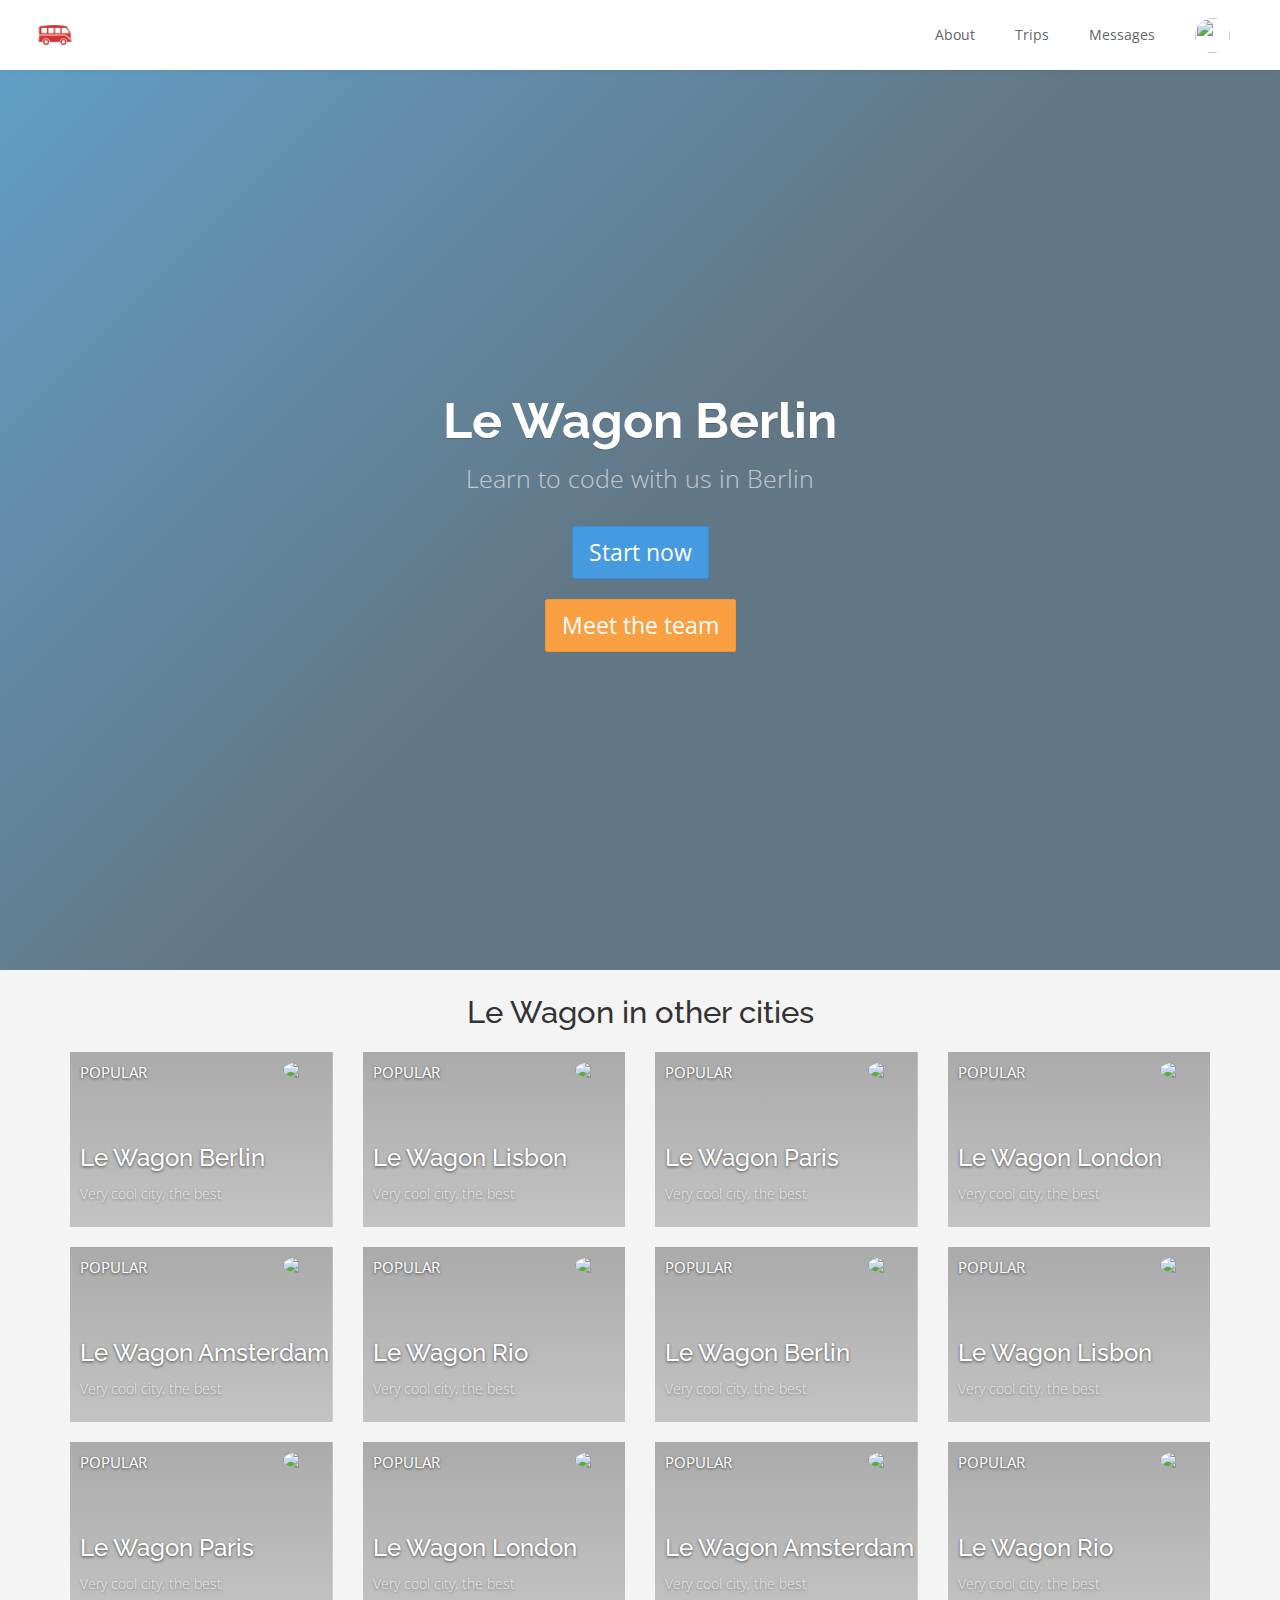
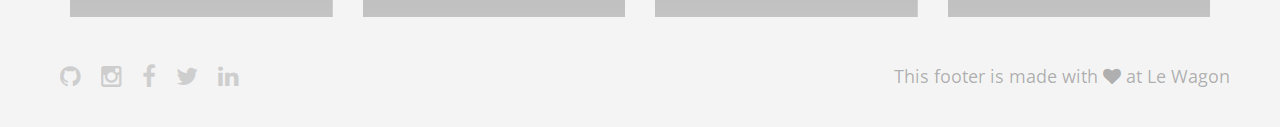
==== commit f21b66dc: "Automated commit at 2018-05-14 10:08:20 UTC by middleman-deploy 2.0.0-alpha" ====
--- a/index.html
+++ b/index.html
@@ -7,7 +7,7 @@
           content="width=device-width, initial-scale=1, shrink-to-fit=no">
     <!-- Use the title from a page's frontmatter if it has one -->
     <title></title>
-    <link href="stylesheets/application-af737fa3.css" rel="stylesheet" />
+    <link href="stylesheets/application-f08edec0.css" rel="stylesheet" />
     <script src="javascripts/application-93de88c9.js"></script>
     <link href="images/favicon-f15af148.png" rel="icon" type="image/png" />
   </head>
--- a/stylesheets/application-f08edec0.css
+++ b/stylesheets/application-f08edec0.css
@@ -0,0 +1,8 @@
+@import url("https://fonts.googleapis.com/css?family=Open+Sans:400,300,700|Raleway:400,100,300,700,500");/*!
+ * Bootstrap v3.3.7 (http://getbootstrap.com)
+ * Copyright 2011-2016 Twitter, Inc.
+ * Licensed under MIT (https://github.com/twbs/bootstrap/blob/master/LICENSE)
+ *//*! normalize.css v3.0.3 | MIT License | github.com/necolas/normalize.css */html{font-family:sans-serif;-ms-text-size-adjust:100%;-webkit-text-size-adjust:100%}body{margin:0}article,aside,details,figcaption,figure,footer,header,hgroup,main,menu,nav,section,summary{display:block}audio,canvas,progress,video{display:inline-block;vertical-align:baseline}audio:not([controls]){display:none;height:0}[hidden],template{display:none}a{background-color:transparent}a:active,a:hover{outline:0}abbr[title]{border-bottom:1px dotted}b,strong{font-weight:bold}dfn{font-style:italic}h1{font-size:2em;margin:0.67em 0}mark{background:#ff0;color:#000}small{font-size:80%}sub,sup{font-size:75%;line-height:0;position:relative;vertical-align:baseline}sup{top:-0.5em}sub{bottom:-0.25em}img{border:0}svg:not(:root){overflow:hidden}figure{margin:1em 40px}hr{-webkit-box-sizing:content-box;box-sizing:content-box;height:0}pre{overflow:auto}code,kbd,pre,samp{font-family:monospace, monospace;font-size:1em}button,input,optgroup,select,textarea{color:inherit;font:inherit;margin:0}button{overflow:visible}button,select{text-transform:none}button,html input[type="button"],input[type="reset"],input[type="submit"]{-webkit-appearance:button;cursor:pointer}button[disabled],html input[disabled]{cursor:default}button::-moz-focus-inner,input::-moz-focus-inner{border:0;padding:0}input{line-height:normal}input[type="checkbox"],input[type="radio"]{-webkit-box-sizing:border-box;box-sizing:border-box;padding:0}input[type="number"]::-webkit-inner-spin-button,input[type="number"]::-webkit-outer-spin-button{height:auto}input[type="search"]{-webkit-appearance:textfield;-webkit-box-sizing:content-box;box-sizing:content-box}input[type="search"]::-webkit-search-cancel-button,input[type="search"]::-webkit-search-decoration{-webkit-appearance:none}fieldset{border:1px solid #c0c0c0;margin:0 2px;padding:0.35em 0.625em 0.75em}legend{border:0;padding:0}textarea{overflow:auto}optgroup{font-weight:bold}table{border-collapse:collapse;border-spacing:0}td,th{padding:0}/*! Source: https://github.com/h5bp/html5-boilerplate/blob/master/src/css/main.css */@media print{*,*:before,*:after{background:transparent !important;color:#000 !important;-webkit-box-shadow:none !important;box-shadow:none !important;text-shadow:none !important}a,a:visited{text-decoration:underline}a[href]:after{content:" (" attr(href) ")"}abbr[title]:after{content:" (" attr(title) ")"}a[href^="#"]:after,a[href^="javascript:"]:after{content:""}pre,blockquote{border:1px solid #999;page-break-inside:avoid}thead{display:table-header-group}tr,img{page-break-inside:avoid}img{max-width:100% !important}p,h2,h3{orphans:3;widows:3}h2,h3{page-break-after:avoid}.navbar{display:none}.btn>.caret,.dropup>.btn>.caret{border-top-color:#000 !important}.label{border:1px solid #000}.table{border-collapse:collapse !important}.table td,.table th{background-color:#fff !important}.table-bordered th,.table-bordered td{border:1px solid #ddd !important}}@font-face{font-family:'Glyphicons Halflings';src:url("../assets/bootstrap/glyphicons-halflings-regular-86b6f62b.eot");src:url("../assets/bootstrap/glyphicons-halflings-regular-86b6f62b.eot?#iefix") format("embedded-opentype"),url("../assets/bootstrap/glyphicons-halflings-regular-ca35b697.woff2") format("woff2"),url("../assets/bootstrap/glyphicons-halflings-regular-278e49a8.woff") format("woff"),url("../assets/bootstrap/glyphicons-halflings-regular-44bc1850.ttf") format("truetype"),url("../assets/bootstrap/glyphicons-halflings-regular-de51a849.svg#glyphicons_halflingsregular") format("svg")}.glyphicon{position:relative;top:1px;display:inline-block;font-family:'Glyphicons Halflings';font-style:normal;font-weight:normal;line-height:1;-webkit-font-smoothing:antialiased;-moz-osx-font-smoothing:grayscale}.glyphicon-asterisk:before{content:"\002a"}.glyphicon-plus:before{content:"\002b"}.glyphicon-euro:before,.glyphicon-eur:before{content:"\20ac"}.glyphicon-minus:before{content:"\2212"}.glyphicon-cloud:before{content:"\2601"}.glyphicon-envelope:before{content:"\2709"}.glyphicon-pencil:before{content:"\270f"}.glyphicon-glass:before{content:"\e001"}.glyphicon-music:before{content:"\e002"}.glyphicon-search:before{content:"\e003"}.glyphicon-heart:before{content:"\e005"}.glyphicon-star:before{content:"\e006"}.glyphicon-star-empty:before{content:"\e007"}.glyphicon-user:before{content:"\e008"}.glyphicon-film:before{content:"\e009"}.glyphicon-th-large:before{content:"\e010"}.glyphicon-th:before{content:"\e011"}.glyphicon-th-list:before{content:"\e012"}.glyphicon-ok:before{content:"\e013"}.glyphicon-remove:before{content:"\e014"}.glyphicon-zoom-in:before{content:"\e015"}.glyphicon-zoom-out:before{content:"\e016"}.glyphicon-off:before{content:"\e017"}.glyphicon-signal:before{content:"\e018"}.glyphicon-cog:before{content:"\e019"}.glyphicon-trash:before{content:"\e020"}.glyphicon-home:before{content:"\e021"}.glyphicon-file:before{content:"\e022"}.glyphicon-time:before{content:"\e023"}.glyphicon-road:before{content:"\e024"}.glyphicon-download-alt:before{content:"\e025"}.glyphicon-download:before{content:"\e026"}.glyphicon-upload:before{content:"\e027"}.glyphicon-inbox:before{content:"\e028"}.glyphicon-play-circle:before{content:"\e029"}.glyphicon-repeat:before{content:"\e030"}.glyphicon-refresh:before{content:"\e031"}.glyphicon-list-alt:before{content:"\e032"}.glyphicon-lock:before{content:"\e033"}.glyphicon-flag:before{content:"\e034"}.glyphicon-headphones:before{content:"\e035"}.glyphicon-volume-off:before{content:"\e036"}.glyphicon-volume-down:before{content:"\e037"}.glyphicon-volume-up:before{content:"\e038"}.glyphicon-qrcode:before{content:"\e039"}.glyphicon-barcode:before{content:"\e040"}.glyphicon-tag:before{content:"\e041"}.glyphicon-tags:before{content:"\e042"}.glyphicon-book:before{content:"\e043"}.glyphicon-bookmark:before{content:"\e044"}.glyphicon-print:before{content:"\e045"}.glyphicon-camera:before{content:"\e046"}.glyphicon-font:before{content:"\e047"}.glyphicon-bold:before{content:"\e048"}.glyphicon-italic:before{content:"\e049"}.glyphicon-text-height:before{content:"\e050"}.glyphicon-text-width:before{content:"\e051"}.glyphicon-align-left:before{content:"\e052"}.glyphicon-align-center:before{content:"\e053"}.glyphicon-align-right:before{content:"\e054"}.glyphicon-align-justify:before{content:"\e055"}.glyphicon-list:before{content:"\e056"}.glyphicon-indent-left:before{content:"\e057"}.glyphicon-indent-right:before{content:"\e058"}.glyphicon-facetime-video:before{content:"\e059"}.glyphicon-picture:before{content:"\e060"}.glyphicon-map-marker:before{content:"\e062"}.glyphicon-adjust:before{content:"\e063"}.glyphicon-tint:before{content:"\e064"}.glyphicon-edit:before{content:"\e065"}.glyphicon-share:before{content:"\e066"}.glyphicon-check:before{content:"\e067"}.glyphicon-move:before{content:"\e068"}.glyphicon-step-backward:before{content:"\e069"}.glyphicon-fast-backward:before{content:"\e070"}.glyphicon-backward:before{content:"\e071"}.glyphicon-play:before{content:"\e072"}.glyphicon-pause:before{content:"\e073"}.glyphicon-stop:before{content:"\e074"}.glyphicon-forward:before{content:"\e075"}.glyphicon-fast-forward:before{content:"\e076"}.glyphicon-step-forward:before{content:"\e077"}.glyphicon-eject:before{content:"\e078"}.glyphicon-chevron-left:before{content:"\e079"}.glyphicon-chevron-right:before{content:"\e080"}.glyphicon-plus-sign:before{content:"\e081"}.glyphicon-minus-sign:before{content:"\e082"}.glyphicon-remove-sign:before{content:"\e083"}.glyphicon-ok-sign:before{content:"\e084"}.glyphicon-question-sign:before{content:"\e085"}.glyphicon-info-sign:before{content:"\e086"}.glyphicon-screenshot:before{content:"\e087"}.glyphicon-remove-circle:before{content:"\e088"}.glyphicon-ok-circle:before{content:"\e089"}.glyphicon-ban-circle:before{content:"\e090"}.glyphicon-arrow-left:before{content:"\e091"}.glyphicon-arrow-right:before{content:"\e092"}.glyphicon-arrow-up:before{content:"\e093"}.glyphicon-arrow-down:before{content:"\e094"}.glyphicon-share-alt:before{content:"\e095"}.glyphicon-resize-full:before{content:"\e096"}.glyphicon-resize-small:before{content:"\e097"}.glyphicon-exclamation-sign:before{content:"\e101"}.glyphicon-gift:before{content:"\e102"}.glyphicon-leaf:before{content:"\e103"}.glyphicon-fire:before{content:"\e104"}.glyphicon-eye-open:before{content:"\e105"}.glyphicon-eye-close:before{content:"\e106"}.glyphicon-warning-sign:before{content:"\e107"}.glyphicon-plane:before{content:"\e108"}.glyphicon-calendar:before{content:"\e109"}.glyphicon-random:before{content:"\e110"}.glyphicon-comment:before{content:"\e111"}.glyphicon-magnet:before{content:"\e112"}.glyphicon-chevron-up:before{content:"\e113"}.glyphicon-chevron-down:before{content:"\e114"}.glyphicon-retweet:before{content:"\e115"}.glyphicon-shopping-cart:before{content:"\e116"}.glyphicon-folder-close:before{content:"\e117"}.glyphicon-folder-open:before{content:"\e118"}.glyphicon-resize-vertical:before{content:"\e119"}.glyphicon-resize-horizontal:before{content:"\e120"}.glyphicon-hdd:before{content:"\e121"}.glyphicon-bullhorn:before{content:"\e122"}.glyphicon-bell:before{content:"\e123"}.glyphicon-certificate:before{content:"\e124"}.glyphicon-thumbs-up:before{content:"\e125"}.glyphicon-thumbs-down:before{content:"\e126"}.glyphicon-hand-right:before{content:"\e127"}.glyphicon-hand-left:before{content:"\e128"}.glyphicon-hand-up:before{content:"\e129"}.glyphicon-hand-down:before{content:"\e130"}.glyphicon-circle-arrow-right:before{content:"\e131"}.glyphicon-circle-arrow-left:before{content:"\e132"}.glyphicon-circle-arrow-up:before{content:"\e133"}.glyphicon-circle-arrow-down:before{content:"\e134"}.glyphicon-globe:before{content:"\e135"}.glyphicon-wrench:before{content:"\e136"}.glyphicon-tasks:before{content:"\e137"}.glyphicon-filter:before{content:"\e138"}.glyphicon-briefcase:before{content:"\e139"}.glyphicon-fullscreen:before{content:"\e140"}.glyphicon-dashboard:before{content:"\e141"}.glyphicon-paperclip:before{content:"\e142"}.glyphicon-heart-empty:before{content:"\e143"}.glyphicon-link:before{content:"\e144"}.glyphicon-phone:before{content:"\e145"}.glyphicon-pushpin:before{content:"\e146"}.glyphicon-usd:before{content:"\e148"}.glyphicon-gbp:before{content:"\e149"}.glyphicon-sort:before{content:"\e150"}.glyphicon-sort-by-alphabet:before{content:"\e151"}.glyphicon-sort-by-alphabet-alt:before{content:"\e152"}.glyphicon-sort-by-order:before{content:"\e153"}.glyphicon-sort-by-order-alt:before{content:"\e154"}.glyphicon-sort-by-attributes:before{content:"\e155"}.glyphicon-sort-by-attributes-alt:before{content:"\e156"}.glyphicon-unchecked:before{content:"\e157"}.glyphicon-expand:before{content:"\e158"}.glyphicon-collapse-down:before{content:"\e159"}.glyphicon-collapse-up:before{content:"\e160"}.glyphicon-log-in:before{content:"\e161"}.glyphicon-flash:before{content:"\e162"}.glyphicon-log-out:before{content:"\e163"}.glyphicon-new-window:before{content:"\e164"}.glyphicon-record:before{content:"\e165"}.glyphicon-save:before{content:"\e166"}.glyphicon-open:before{content:"\e167"}.glyphicon-saved:before{content:"\e168"}.glyphicon-import:before{content:"\e169"}.glyphicon-export:before{content:"\e170"}.glyphicon-send:before{content:"\e171"}.glyphicon-floppy-disk:before{content:"\e172"}.glyphicon-floppy-saved:before{content:"\e173"}.glyphicon-floppy-remove:before{content:"\e174"}.glyphicon-floppy-save:before{content:"\e175"}.glyphicon-floppy-open:before{content:"\e176"}.glyphicon-credit-card:before{content:"\e177"}.glyphicon-transfer:before{content:"\e178"}.glyphicon-cutlery:before{content:"\e179"}.glyphicon-header:before{content:"\e180"}.glyphicon-compressed:before{content:"\e181"}.glyphicon-earphone:before{content:"\e182"}.glyphicon-phone-alt:before{content:"\e183"}.glyphicon-tower:before{content:"\e184"}.glyphicon-stats:before{content:"\e185"}.glyphicon-sd-video:before{content:"\e186"}.glyphicon-hd-video:before{content:"\e187"}.glyphicon-subtitles:before{content:"\e188"}.glyphicon-sound-stereo:before{content:"\e189"}.glyphicon-sound-dolby:before{content:"\e190"}.glyphicon-sound-5-1:before{content:"\e191"}.glyphicon-sound-6-1:before{content:"\e192"}.glyphicon-sound-7-1:before{content:"\e193"}.glyphicon-copyright-mark:before{content:"\e194"}.glyphicon-registration-mark:before{content:"\e195"}.glyphicon-cloud-download:before{content:"\e197"}.glyphicon-cloud-upload:before{content:"\e198"}.glyphicon-tree-conifer:before{content:"\e199"}.glyphicon-tree-deciduous:before{content:"\e200"}.glyphicon-cd:before{content:"\e201"}.glyphicon-save-file:before{content:"\e202"}.glyphicon-open-file:before{content:"\e203"}.glyphicon-level-up:before{content:"\e204"}.glyphicon-copy:before{content:"\e205"}.glyphicon-paste:before{content:"\e206"}.glyphicon-alert:before{content:"\e209"}.glyphicon-equalizer:before{content:"\e210"}.glyphicon-king:before{content:"\e211"}.glyphicon-queen:before{content:"\e212"}.glyphicon-pawn:before{content:"\e213"}.glyphicon-bishop:before{content:"\e214"}.glyphicon-knight:before{content:"\e215"}.glyphicon-baby-formula:before{content:"\e216"}.glyphicon-tent:before{content:"\26fa"}.glyphicon-blackboard:before{content:"\e218"}.glyphicon-bed:before{content:"\e219"}.glyphicon-apple:before{content:"\f8ff"}.glyphicon-erase:before{content:"\e221"}.glyphicon-hourglass:before{content:"\231b"}.glyphicon-lamp:before{content:"\e223"}.glyphicon-duplicate:before{content:"\e224"}.glyphicon-piggy-bank:before{content:"\e225"}.glyphicon-scissors:before{content:"\e226"}.glyphicon-bitcoin:before{content:"\e227"}.glyphicon-btc:before{content:"\e227"}.glyphicon-xbt:before{content:"\e227"}.glyphicon-yen:before{content:"\00a5"}.glyphicon-jpy:before{content:"\00a5"}.glyphicon-ruble:before{content:"\20bd"}.glyphicon-rub:before{content:"\20bd"}.glyphicon-scale:before{content:"\e230"}.glyphicon-ice-lolly:before{content:"\e231"}.glyphicon-ice-lolly-tasted:before{content:"\e232"}.glyphicon-education:before{content:"\e233"}.glyphicon-option-horizontal:before{content:"\e234"}.glyphicon-option-vertical:before{content:"\e235"}.glyphicon-menu-hamburger:before{content:"\e236"}.glyphicon-modal-window:before{content:"\e237"}.glyphicon-oil:before{content:"\e238"}.glyphicon-grain:before{content:"\e239"}.glyphicon-sunglasses:before{content:"\e240"}.glyphicon-text-size:before{content:"\e241"}.glyphicon-text-color:before{content:"\e242"}.glyphicon-text-background:before{content:"\e243"}.glyphicon-object-align-top:before{content:"\e244"}.glyphicon-object-align-bottom:before{content:"\e245"}.glyphicon-object-align-horizontal:before{content:"\e246"}.glyphicon-object-align-left:before{content:"\e247"}.glyphicon-object-align-vertical:before{content:"\e248"}.glyphicon-object-align-right:before{content:"\e249"}.glyphicon-triangle-right:before{content:"\e250"}.glyphicon-triangle-left:before{content:"\e251"}.glyphicon-triangle-bottom:before{content:"\e252"}.glyphicon-triangle-top:before{content:"\e253"}.glyphicon-console:before{content:"\e254"}.glyphicon-superscript:before{content:"\e255"}.glyphicon-subscript:before{content:"\e256"}.glyphicon-menu-left:before{content:"\e257"}.glyphicon-menu-right:before{content:"\e258"}.glyphicon-menu-down:before{content:"\e259"}.glyphicon-menu-up:before{content:"\e260"}*{-webkit-box-sizing:border-box;box-sizing:border-box}*:before,*:after{-webkit-box-sizing:border-box;box-sizing:border-box}html{font-size:10px;-webkit-tap-highlight-color:transparent}body{font-family:"Open Sans", "Helvetica", "sans-serif";font-size:18px;line-height:1.42857143;color:#333333;background-color:#F4F4F4}input,button,select,textarea{font-family:inherit;font-size:inherit;line-height:inherit}a{color:#469AE0;text-decoration:none}a:hover,a:focus{color:#1f74ba;text-decoration:underline}a:focus{outline:5px auto -webkit-focus-ring-color;outline-offset:-2px}figure{margin:0}img{vertical-align:middle}.img-responsive{display:block;max-width:100%;height:auto}.img-rounded{border-radius:2px}.img-thumbnail{padding:4px;line-height:1.42857143;background-color:#F4F4F4;border:1px solid #ddd;border-radius:2px;-webkit-transition:all 0.2s ease-in-out;transition:all 0.2s ease-in-out;display:inline-block;max-width:100%;height:auto}.img-circle{border-radius:50%}hr{margin-top:25px;margin-bottom:25px;border:0;border-top:1px solid #eeeeee}.sr-only{position:absolute;width:1px;height:1px;margin:-1px;padding:0;overflow:hidden;clip:rect(0, 0, 0, 0);border:0}.sr-only-focusable:active,.sr-only-focusable:focus{position:static;width:auto;height:auto;margin:0;overflow:visible;clip:auto}[role="button"]{cursor:pointer}h1,h2,h3,h4,h5,h6,.h1,.h2,.h3,.h4,.h5,.h6{font-family:"Raleway", "Helvetica", "sans-serif";font-weight:500;line-height:1.1;color:inherit}h1 small,h1 .small,h2 small,h2 .small,h3 small,h3 .small,h4 small,h4 .small,h5 small,h5 .small,h6 small,h6 .small,.h1 small,.h1 .small,.h2 small,.h2 .small,.h3 small,.h3 .small,.h4 small,.h4 .small,.h5 small,.h5 .small,.h6 small,.h6 .small{font-weight:normal;line-height:1;color:#777777}h1,.h1,h2,.h2,h3,.h3{margin-top:25px;margin-bottom:12.5px}h1 small,h1 .small,.h1 small,.h1 .small,h2 small,h2 .small,.h2 small,.h2 .small,h3 small,h3 .small,.h3 small,.h3 .small{font-size:65%}h4,.h4,h5,.h5,h6,.h6{margin-top:12.5px;margin-bottom:12.5px}h4 small,h4 .small,.h4 small,.h4 .small,h5 small,h5 .small,.h5 small,.h5 .small,h6 small,h6 .small,.h6 small,.h6 .small{font-size:75%}h1,.h1{font-size:46px}h2,.h2{font-size:38px}h3,.h3{font-size:31px}h4,.h4{font-size:23px}h5,.h5{font-size:18px}h6,.h6{font-size:16px}p{margin:0 0 12.5px}.lead{margin-bottom:25px;font-size:20px;font-weight:300;line-height:1.4}@media (min-width: 768px){.lead{font-size:27px}}small,.small{font-size:88%}mark,.mark{background-color:#fcf8e3;padding:.2em}.text-left{text-align:left}.text-right{text-align:right}.text-center{text-align:center}.text-justify{text-align:justify}.text-nowrap{white-space:nowrap}.text-lowercase{text-transform:lowercase}.text-uppercase,.initialism{text-transform:uppercase}.text-capitalize{text-transform:capitalize}.text-muted{color:#777777}.text-primary{color:#469AE0}a.text-primary:hover,a.text-primary:focus{color:#2381d0}.text-success{color:#3c763d}a.text-success:hover,a.text-success:focus{color:#2b542c}.text-info{color:#31708f}a.text-info:hover,a.text-info:focus{color:#245269}.text-warning{color:#8a6d3b}a.text-warning:hover,a.text-warning:focus{color:#66512c}.text-danger{color:#a94442}a.text-danger:hover,a.text-danger:focus{color:#843534}.bg-primary{color:#fff}.bg-primary{background-color:#469AE0}a.bg-primary:hover,a.bg-primary:focus{background-color:#2381d0}.bg-success{background-color:#dff0d8}a.bg-success:hover,a.bg-success:focus{background-color:#c1e2b3}.bg-info{background-color:#d9edf7}a.bg-info:hover,a.bg-info:focus{background-color:#afd9ee}.bg-warning{background-color:#fcf8e3}a.bg-warning:hover,a.bg-warning:focus{background-color:#f7ecb5}.bg-danger{background-color:#f2dede}a.bg-danger:hover,a.bg-danger:focus{background-color:#e4b9b9}.page-header{padding-bottom:11.5px;margin:50px 0 25px;border-bottom:1px solid #eeeeee}ul,ol{margin-top:0;margin-bottom:12.5px}ul ul,ul ol,ol ul,ol ol{margin-bottom:0}.list-unstyled{padding-left:0;list-style:none}.list-inline{padding-left:0;list-style:none;margin-left:-5px}.list-inline>li{display:inline-block;padding-left:5px;padding-right:5px}dl{margin-top:0;margin-bottom:25px}dt,dd{line-height:1.42857143}dt{font-weight:bold}dd{margin-left:0}.dl-horizontal dd:before,.dl-horizontal dd:after{content:" ";display:table}.dl-horizontal dd:after{clear:both}@media (min-width: 768px){.dl-horizontal dt{float:left;width:160px;clear:left;text-align:right;overflow:hidden;text-overflow:ellipsis;white-space:nowrap}.dl-horizontal dd{margin-left:180px}}abbr[title],abbr[data-original-title]{cursor:help;border-bottom:1px dotted #777777}.initialism{font-size:90%}blockquote{padding:12.5px 25px;margin:0 0 25px;font-size:22.5px;border-left:5px solid #eeeeee}blockquote p:last-child,blockquote ul:last-child,blockquote ol:last-child{margin-bottom:0}blockquote footer,blockquote small,blockquote .small{display:block;font-size:80%;line-height:1.42857143;color:#777777}blockquote footer:before,blockquote small:before,blockquote .small:before{content:'\2014 \00A0'}.blockquote-reverse,blockquote.pull-right{padding-right:15px;padding-left:0;border-right:5px solid #eeeeee;border-left:0;text-align:right}.blockquote-reverse footer:before,.blockquote-reverse small:before,.blockquote-reverse .small:before,blockquote.pull-right footer:before,blockquote.pull-right small:before,blockquote.pull-right .small:before{content:''}.blockquote-reverse footer:after,.blockquote-reverse small:after,.blockquote-reverse .small:after,blockquote.pull-right footer:after,blockquote.pull-right small:after,blockquote.pull-right .small:after{content:'\00A0 \2014'}address{margin-bottom:25px;font-style:normal;line-height:1.42857143}code,kbd,pre,samp{font-family:Menlo, Monaco, Consolas, "Courier New", monospace}code{padding:2px 4px;font-size:90%;color:#c7254e;background-color:#f9f2f4;border-radius:2px}kbd{padding:2px 4px;font-size:90%;color:#fff;background-color:#333;border-radius:2px;-webkit-box-shadow:inset 0 -1px 0 rgba(0,0,0,0.25);box-shadow:inset 0 -1px 0 rgba(0,0,0,0.25)}kbd kbd{padding:0;font-size:100%;font-weight:bold;-webkit-box-shadow:none;box-shadow:none}pre{display:block;padding:12px;margin:0 0 12.5px;font-size:17px;line-height:1.42857143;word-break:break-all;word-wrap:break-word;color:#333333;background-color:#f5f5f5;border:1px solid #ccc;border-radius:2px}pre code{padding:0;font-size:inherit;color:inherit;white-space:pre-wrap;background-color:transparent;border-radius:0}.pre-scrollable{max-height:340px;overflow-y:scroll}.container{margin-right:auto;margin-left:auto;padding-left:15px;padding-right:15px}.container:before,.container:after{content:" ";display:table}.container:after{clear:both}@media (min-width: 768px){.container{width:750px}}@media (min-width: 992px){.container{width:970px}}@media (min-width: 1200px){.container{width:1170px}}.container-fluid{margin-right:auto;margin-left:auto;padding-left:15px;padding-right:15px}.container-fluid:before,.container-fluid:after{content:" ";display:table}.container-fluid:after{clear:both}.row{margin-left:-15px;margin-right:-15px}.row:before,.row:after{content:" ";display:table}.row:after{clear:both}.col-xs-1,.col-sm-1,.col-md-1,.col-lg-1,.col-xs-2,.col-sm-2,.col-md-2,.col-lg-2,.col-xs-3,.col-sm-3,.col-md-3,.col-lg-3,.col-xs-4,.col-sm-4,.col-md-4,.col-lg-4,.col-xs-5,.col-sm-5,.col-md-5,.col-lg-5,.col-xs-6,.col-sm-6,.col-md-6,.col-lg-6,.col-xs-7,.col-sm-7,.col-md-7,.col-lg-7,.col-xs-8,.col-sm-8,.col-md-8,.col-lg-8,.col-xs-9,.col-sm-9,.col-md-9,.col-lg-9,.col-xs-10,.col-sm-10,.col-md-10,.col-lg-10,.col-xs-11,.col-sm-11,.col-md-11,.col-lg-11,.col-xs-12,.col-sm-12,.col-md-12,.col-lg-12{position:relative;min-height:1px;padding-left:15px;padding-right:15px}.col-xs-1,.col-xs-2,.col-xs-3,.col-xs-4,.col-xs-5,.col-xs-6,.col-xs-7,.col-xs-8,.col-xs-9,.col-xs-10,.col-xs-11,.col-xs-12{float:left}.col-xs-1{width:8.33333333%}.col-xs-2{width:16.66666667%}.col-xs-3{width:25%}.col-xs-4{width:33.33333333%}.col-xs-5{width:41.66666667%}.col-xs-6{width:50%}.col-xs-7{width:58.33333333%}.col-xs-8{width:66.66666667%}.col-xs-9{width:75%}.col-xs-10{width:83.33333333%}.col-xs-11{width:91.66666667%}.col-xs-12{width:100%}.col-xs-pull-0{right:auto}.col-xs-pull-1{right:8.33333333%}.col-xs-pull-2{right:16.66666667%}.col-xs-pull-3{right:25%}.col-xs-pull-4{right:33.33333333%}.col-xs-pull-5{right:41.66666667%}.col-xs-pull-6{right:50%}.col-xs-pull-7{right:58.33333333%}.col-xs-pull-8{right:66.66666667%}.col-xs-pull-9{right:75%}.col-xs-pull-10{right:83.33333333%}.col-xs-pull-11{right:91.66666667%}.col-xs-pull-12{right:100%}.col-xs-push-0{left:auto}.col-xs-push-1{left:8.33333333%}.col-xs-push-2{left:16.66666667%}.col-xs-push-3{left:25%}.col-xs-push-4{left:33.33333333%}.col-xs-push-5{left:41.66666667%}.col-xs-push-6{left:50%}.col-xs-push-7{left:58.33333333%}.col-xs-push-8{left:66.66666667%}.col-xs-push-9{left:75%}.col-xs-push-10{left:83.33333333%}.col-xs-push-11{left:91.66666667%}.col-xs-push-12{left:100%}.col-xs-offset-0{margin-left:0%}.col-xs-offset-1{margin-left:8.33333333%}.col-xs-offset-2{margin-left:16.66666667%}.col-xs-offset-3{margin-left:25%}.col-xs-offset-4{margin-left:33.33333333%}.col-xs-offset-5{margin-left:41.66666667%}.col-xs-offset-6{margin-left:50%}.col-xs-offset-7{margin-left:58.33333333%}.col-xs-offset-8{margin-left:66.66666667%}.col-xs-offset-9{margin-left:75%}.col-xs-offset-10{margin-left:83.33333333%}.col-xs-offset-11{margin-left:91.66666667%}.col-xs-offset-12{margin-left:100%}@media (min-width: 768px){.col-sm-1,.col-sm-2,.col-sm-3,.col-sm-4,.col-sm-5,.col-sm-6,.col-sm-7,.col-sm-8,.col-sm-9,.col-sm-10,.col-sm-11,.col-sm-12{float:left}.col-sm-1{width:8.33333333%}.col-sm-2{width:16.66666667%}.col-sm-3{width:25%}.col-sm-4{width:33.33333333%}.col-sm-5{width:41.66666667%}.col-sm-6{width:50%}.col-sm-7{width:58.33333333%}.col-sm-8{width:66.66666667%}.col-sm-9{width:75%}.col-sm-10{width:83.33333333%}.col-sm-11{width:91.66666667%}.col-sm-12{width:100%}.col-sm-pull-0{right:auto}.col-sm-pull-1{right:8.33333333%}.col-sm-pull-2{right:16.66666667%}.col-sm-pull-3{right:25%}.col-sm-pull-4{right:33.33333333%}.col-sm-pull-5{right:41.66666667%}.col-sm-pull-6{right:50%}.col-sm-pull-7{right:58.33333333%}.col-sm-pull-8{right:66.66666667%}.col-sm-pull-9{right:75%}.col-sm-pull-10{right:83.33333333%}.col-sm-pull-11{right:91.66666667%}.col-sm-pull-12{right:100%}.col-sm-push-0{left:auto}.col-sm-push-1{left:8.33333333%}.col-sm-push-2{left:16.66666667%}.col-sm-push-3{left:25%}.col-sm-push-4{left:33.33333333%}.col-sm-push-5{left:41.66666667%}.col-sm-push-6{left:50%}.col-sm-push-7{left:58.33333333%}.col-sm-push-8{left:66.66666667%}.col-sm-push-9{left:75%}.col-sm-push-10{left:83.33333333%}.col-sm-push-11{left:91.66666667%}.col-sm-push-12{left:100%}.col-sm-offset-0{margin-left:0%}.col-sm-offset-1{margin-left:8.33333333%}.col-sm-offset-2{margin-left:16.66666667%}.col-sm-offset-3{margin-left:25%}.col-sm-offset-4{margin-left:33.33333333%}.col-sm-offset-5{margin-left:41.66666667%}.col-sm-offset-6{margin-left:50%}.col-sm-offset-7{margin-left:58.33333333%}.col-sm-offset-8{margin-left:66.66666667%}.col-sm-offset-9{margin-left:75%}.col-sm-offset-10{margin-left:83.33333333%}.col-sm-offset-11{margin-left:91.66666667%}.col-sm-offset-12{margin-left:100%}}@media (min-width: 992px){.col-md-1,.col-md-2,.col-md-3,.col-md-4,.col-md-5,.col-md-6,.col-md-7,.col-md-8,.col-md-9,.col-md-10,.col-md-11,.col-md-12{float:left}.col-md-1{width:8.33333333%}.col-md-2{width:16.66666667%}.col-md-3{width:25%}.col-md-4{width:33.33333333%}.col-md-5{width:41.66666667%}.col-md-6{width:50%}.col-md-7{width:58.33333333%}.col-md-8{width:66.66666667%}.col-md-9{width:75%}.col-md-10{width:83.33333333%}.col-md-11{width:91.66666667%}.col-md-12{width:100%}.col-md-pull-0{right:auto}.col-md-pull-1{right:8.33333333%}.col-md-pull-2{right:16.66666667%}.col-md-pull-3{right:25%}.col-md-pull-4{right:33.33333333%}.col-md-pull-5{right:41.66666667%}.col-md-pull-6{right:50%}.col-md-pull-7{right:58.33333333%}.col-md-pull-8{right:66.66666667%}.col-md-pull-9{right:75%}.col-md-pull-10{right:83.33333333%}.col-md-pull-11{right:91.66666667%}.col-md-pull-12{right:100%}.col-md-push-0{left:auto}.col-md-push-1{left:8.33333333%}.col-md-push-2{left:16.66666667%}.col-md-push-3{left:25%}.col-md-push-4{left:33.33333333%}.col-md-push-5{left:41.66666667%}.col-md-push-6{left:50%}.col-md-push-7{left:58.33333333%}.col-md-push-8{left:66.66666667%}.col-md-push-9{left:75%}.col-md-push-10{left:83.33333333%}.col-md-push-11{left:91.66666667%}.col-md-push-12{left:100%}.col-md-offset-0{margin-left:0%}.col-md-offset-1{margin-left:8.33333333%}.col-md-offset-2{margin-left:16.66666667%}.col-md-offset-3{margin-left:25%}.col-md-offset-4{margin-left:33.33333333%}.col-md-offset-5{margin-left:41.66666667%}.col-md-offset-6{margin-left:50%}.col-md-offset-7{margin-left:58.33333333%}.col-md-offset-8{margin-left:66.66666667%}.col-md-offset-9{margin-left:75%}.col-md-offset-10{margin-left:83.33333333%}.col-md-offset-11{margin-left:91.66666667%}.col-md-offset-12{margin-left:100%}}@media (min-width: 1200px){.col-lg-1,.col-lg-2,.col-lg-3,.col-lg-4,.col-lg-5,.col-lg-6,.col-lg-7,.col-lg-8,.col-lg-9,.col-lg-10,.col-lg-11,.col-lg-12{float:left}.col-lg-1{width:8.33333333%}.col-lg-2{width:16.66666667%}.col-lg-3{width:25%}.col-lg-4{width:33.33333333%}.col-lg-5{width:41.66666667%}.col-lg-6{width:50%}.col-lg-7{width:58.33333333%}.col-lg-8{width:66.66666667%}.col-lg-9{width:75%}.col-lg-10{width:83.33333333%}.col-lg-11{width:91.66666667%}.col-lg-12{width:100%}.col-lg-pull-0{right:auto}.col-lg-pull-1{right:8.33333333%}.col-lg-pull-2{right:16.66666667%}.col-lg-pull-3{right:25%}.col-lg-pull-4{right:33.33333333%}.col-lg-pull-5{right:41.66666667%}.col-lg-pull-6{right:50%}.col-lg-pull-7{right:58.33333333%}.col-lg-pull-8{right:66.66666667%}.col-lg-pull-9{right:75%}.col-lg-pull-10{right:83.33333333%}.col-lg-pull-11{right:91.66666667%}.col-lg-pull-12{right:100%}.col-lg-push-0{left:auto}.col-lg-push-1{left:8.33333333%}.col-lg-push-2{left:16.66666667%}.col-lg-push-3{left:25%}.col-lg-push-4{left:33.33333333%}.col-lg-push-5{left:41.66666667%}.col-lg-push-6{left:50%}.col-lg-push-7{left:58.33333333%}.col-lg-push-8{left:66.66666667%}.col-lg-push-9{left:75%}.col-lg-push-10{left:83.33333333%}.col-lg-push-11{left:91.66666667%}.col-lg-push-12{left:100%}.col-lg-offset-0{margin-left:0%}.col-lg-offset-1{margin-left:8.33333333%}.col-lg-offset-2{margin-left:16.66666667%}.col-lg-offset-3{margin-left:25%}.col-lg-offset-4{margin-left:33.33333333%}.col-lg-offset-5{margin-left:41.66666667%}.col-lg-offset-6{margin-left:50%}.col-lg-offset-7{margin-left:58.33333333%}.col-lg-offset-8{margin-left:66.66666667%}.col-lg-offset-9{margin-left:75%}.col-lg-offset-10{margin-left:83.33333333%}.col-lg-offset-11{margin-left:91.66666667%}.col-lg-offset-12{margin-left:100%}}table{background-color:transparent}caption{padding-top:8px;padding-bottom:8px;color:#777777;text-align:left}th{text-align:left}.table{width:100%;max-width:100%;margin-bottom:25px}.table>thead>tr>th,.table>thead>tr>td,.table>tbody>tr>th,.table>tbody>tr>td,.table>tfoot>tr>th,.table>tfoot>tr>td{padding:8px;line-height:1.42857143;vertical-align:top;border-top:1px solid #ddd}.table>thead>tr>th{vertical-align:bottom;border-bottom:2px solid #ddd}.table>caption+thead>tr:first-child>th,.table>caption+thead>tr:first-child>td,.table>colgroup+thead>tr:first-child>th,.table>colgroup+thead>tr:first-child>td,.table>thead:first-child>tr:first-child>th,.table>thead:first-child>tr:first-child>td{border-top:0}.table>tbody+tbody{border-top:2px solid #ddd}.table .table{background-color:#F4F4F4}.table-condensed>thead>tr>th,.table-condensed>thead>tr>td,.table-condensed>tbody>tr>th,.table-condensed>tbody>tr>td,.table-condensed>tfoot>tr>th,.table-condensed>tfoot>tr>td{padding:5px}.table-bordered{border:1px solid #ddd}.table-bordered>thead>tr>th,.table-bordered>thead>tr>td,.table-bordered>tbody>tr>th,.table-bordered>tbody>tr>td,.table-bordered>tfoot>tr>th,.table-bordered>tfoot>tr>td{border:1px solid #ddd}.table-bordered>thead>tr>th,.table-bordered>thead>tr>td{border-bottom-width:2px}.table-striped>tbody>tr:nth-of-type(odd){background-color:#f9f9f9}.table-hover>tbody>tr:hover{background-color:#f5f5f5}table col[class*="col-"]{position:static;float:none;display:table-column}table td[class*="col-"],table th[class*="col-"]{position:static;float:none;display:table-cell}.table>thead>tr>td.active,.table>thead>tr>th.active,.table>thead>tr.active>td,.table>thead>tr.active>th,.table>tbody>tr>td.active,.table>tbody>tr>th.active,.table>tbody>tr.active>td,.table>tbody>tr.active>th,.table>tfoot>tr>td.active,.table>tfoot>tr>th.active,.table>tfoot>tr.active>td,.table>tfoot>tr.active>th{background-color:#f5f5f5}.table-hover>tbody>tr>td.active:hover,.table-hover>tbody>tr>th.active:hover,.table-hover>tbody>tr.active:hover>td,.table-hover>tbody>tr:hover>.active,.table-hover>tbody>tr.active:hover>th{background-color:#e8e8e8}.table>thead>tr>td.success,.table>thead>tr>th.success,.table>thead>tr.success>td,.table>thead>tr.success>th,.table>tbody>tr>td.success,.table>tbody>tr>th.success,.table>tbody>tr.success>td,.table>tbody>tr.success>th,.table>tfoot>tr>td.success,.table>tfoot>tr>th.success,.table>tfoot>tr.success>td,.table>tfoot>tr.success>th{background-color:#dff0d8}.table-hover>tbody>tr>td.success:hover,.table-hover>tbody>tr>th.success:hover,.table-hover>tbody>tr.success:hover>td,.table-hover>tbody>tr:hover>.success,.table-hover>tbody>tr.success:hover>th{background-color:#d0e9c6}.table>thead>tr>td.info,.table>thead>tr>th.info,.table>thead>tr.info>td,.table>thead>tr.info>th,.table>tbody>tr>td.info,.table>tbody>tr>th.info,.table>tbody>tr.info>td,.table>tbody>tr.info>th,.table>tfoot>tr>td.info,.table>tfoot>tr>th.info,.table>tfoot>tr.info>td,.table>tfoot>tr.info>th{background-color:#d9edf7}.table-hover>tbody>tr>td.info:hover,.table-hover>tbody>tr>th.info:hover,.table-hover>tbody>tr.info:hover>td,.table-hover>tbody>tr:hover>.info,.table-hover>tbody>tr.info:hover>th{background-color:#c4e3f3}.table>thead>tr>td.warning,.table>thead>tr>th.warning,.table>thead>tr.warning>td,.table>thead>tr.warning>th,.table>tbody>tr>td.warning,.table>tbody>tr>th.warning,.table>tbody>tr.warning>td,.table>tbody>tr.warning>th,.table>tfoot>tr>td.warning,.table>tfoot>tr>th.warning,.table>tfoot>tr.warning>td,.table>tfoot>tr.warning>th{background-color:#fcf8e3}.table-hover>tbody>tr>td.warning:hover,.table-hover>tbody>tr>th.warning:hover,.table-hover>tbody>tr.warning:hover>td,.table-hover>tbody>tr:hover>.warning,.table-hover>tbody>tr.warning:hover>th{background-color:#faf2cc}.table>thead>tr>td.danger,.table>thead>tr>th.danger,.table>thead>tr.danger>td,.table>thead>tr.danger>th,.table>tbody>tr>td.danger,.table>tbody>tr>th.danger,.table>tbody>tr.danger>td,.table>tbody>tr.danger>th,.table>tfoot>tr>td.danger,.table>tfoot>tr>th.danger,.table>tfoot>tr.danger>td,.table>tfoot>tr.danger>th{background-color:#f2dede}.table-hover>tbody>tr>td.danger:hover,.table-hover>tbody>tr>th.danger:hover,.table-hover>tbody>tr.danger:hover>td,.table-hover>tbody>tr:hover>.danger,.table-hover>tbody>tr.danger:hover>th{background-color:#ebcccc}.table-responsive{overflow-x:auto;min-height:0.01%}@media screen and (max-width: 767px){.table-responsive{width:100%;margin-bottom:18.75px;overflow-y:hidden;-ms-overflow-style:-ms-autohiding-scrollbar;border:1px solid #ddd}.table-responsive>.table{margin-bottom:0}.table-responsive>.table>thead>tr>th,.table-responsive>.table>thead>tr>td,.table-responsive>.table>tbody>tr>th,.table-responsive>.table>tbody>tr>td,.table-responsive>.table>tfoot>tr>th,.table-responsive>.table>tfoot>tr>td{white-space:nowrap}.table-responsive>.table-bordered{border:0}.table-responsive>.table-bordered>thead>tr>th:first-child,.table-responsive>.table-bordered>thead>tr>td:first-child,.table-responsive>.table-bordered>tbody>tr>th:first-child,.table-responsive>.table-bordered>tbody>tr>td:first-child,.table-responsive>.table-bordered>tfoot>tr>th:first-child,.table-responsive>.table-bordered>tfoot>tr>td:first-child{border-left:0}.table-responsive>.table-bordered>thead>tr>th:last-child,.table-responsive>.table-bordered>thead>tr>td:last-child,.table-responsive>.table-bordered>tbody>tr>th:last-child,.table-responsive>.table-bordered>tbody>tr>td:last-child,.table-responsive>.table-bordered>tfoot>tr>th:last-child,.table-responsive>.table-bordered>tfoot>tr>td:last-child{border-right:0}.table-responsive>.table-bordered>tbody>tr:last-child>th,.table-responsive>.table-bordered>tbody>tr:last-child>td,.table-responsive>.table-bordered>tfoot>tr:last-child>th,.table-responsive>.table-bordered>tfoot>tr:last-child>td{border-bottom:0}}fieldset{padding:0;margin:0;border:0;min-width:0}legend{display:block;width:100%;padding:0;margin-bottom:25px;font-size:27px;line-height:inherit;color:#333333;border:0;border-bottom:1px solid #e5e5e5}label{display:inline-block;max-width:100%;margin-bottom:5px;font-weight:bold}input[type="search"]{-webkit-box-sizing:border-box;box-sizing:border-box}input[type="radio"],input[type="checkbox"]{margin:4px 0 0;margin-top:1px \9;line-height:normal}input[type="file"]{display:block}input[type="range"]{display:block;width:100%}select[multiple],select[size]{height:auto}input[type="file"]:focus,input[type="radio"]:focus,input[type="checkbox"]:focus{outline:5px auto -webkit-focus-ring-color;outline-offset:-2px}output{display:block;padding-top:7px;font-size:18px;line-height:1.42857143;color:#000000}.form-control{display:block;width:100%;height:39px;padding:6px 12px;font-size:18px;line-height:1.42857143;color:#000000;background-color:#fff;background-image:none;border:1px solid #ccc;border-radius:2px;-webkit-box-shadow:inset 0 1px 1px rgba(0,0,0,0.075);box-shadow:inset 0 1px 1px rgba(0,0,0,0.075);-webkit-transition:border-color ease-in-out 0.15s, box-shadow ease-in-out 0.15s;-webkit-transition:border-color ease-in-out 0.15s, -webkit-box-shadow ease-in-out 0.15s;transition:border-color ease-in-out 0.15s, -webkit-box-shadow ease-in-out 0.15s;transition:border-color ease-in-out 0.15s, box-shadow ease-in-out 0.15s;transition:border-color ease-in-out 0.15s, box-shadow ease-in-out 0.15s, -webkit-box-shadow ease-in-out 0.15s}.form-control:focus{border-color:#66afe9;outline:0;-webkit-box-shadow:inset 0 1px 1px rgba(0,0,0,0.075),0 0 8px rgba(102,175,233,0.6);box-shadow:inset 0 1px 1px rgba(0,0,0,0.075),0 0 8px rgba(102,175,233,0.6)}.form-control::-moz-placeholder{color:#999;opacity:1}.form-control:-ms-input-placeholder{color:#999}.form-control::-webkit-input-placeholder{color:#999}.form-control::-ms-expand{border:0;background-color:transparent}.form-control[disabled],.form-control[readonly],fieldset[disabled] .form-control{background-color:#eeeeee;opacity:1}.form-control[disabled],fieldset[disabled] .form-control{cursor:not-allowed}textarea.form-control{height:auto}input[type="search"]{-webkit-appearance:none}@media screen and (-webkit-min-device-pixel-ratio: 0){input[type="date"].form-control,input[type="time"].form-control,input[type="datetime-local"].form-control,input[type="month"].form-control{line-height:39px}input[type="date"].input-sm,.input-group-sm>input[type="date"].form-control,.input-group-sm>input[type="date"].input-group-addon,.input-group-sm>.input-group-btn>input[type="date"].btn,.input-group-sm input[type="date"],input[type="time"].input-sm,.input-group-sm>input[type="time"].form-control,.input-group-sm>input[type="time"].input-group-addon,.input-group-sm>.input-group-btn>input[type="time"].btn,.input-group-sm input[type="time"],input[type="datetime-local"].input-sm,.input-group-sm>input[type="datetime-local"].form-control,.input-group-sm>input[type="datetime-local"].input-group-addon,.input-group-sm>.input-group-btn>input[type="datetime-local"].btn,.input-group-sm input[type="datetime-local"],input[type="month"].input-sm,.input-group-sm>input[type="month"].form-control,.input-group-sm>input[type="month"].input-group-addon,.input-group-sm>.input-group-btn>input[type="month"].btn,.input-group-sm input[type="month"]{line-height:36px}input[type="date"].input-lg,.input-group-lg>input[type="date"].form-control,.input-group-lg>input[type="date"].input-group-addon,.input-group-lg>.input-group-btn>input[type="date"].btn,.input-group-lg input[type="date"],input[type="time"].input-lg,.input-group-lg>input[type="time"].form-control,.input-group-lg>input[type="time"].input-group-addon,.input-group-lg>.input-group-btn>input[type="time"].btn,.input-group-lg input[type="time"],input[type="datetime-local"].input-lg,.input-group-lg>input[type="datetime-local"].form-control,.input-group-lg>input[type="datetime-local"].input-group-addon,.input-group-lg>.input-group-btn>input[type="datetime-local"].btn,.input-group-lg input[type="datetime-local"],input[type="month"].input-lg,.input-group-lg>input[type="month"].form-control,.input-group-lg>input[type="month"].input-group-addon,.input-group-lg>.input-group-btn>input[type="month"].btn,.input-group-lg input[type="month"]{line-height:53px}}.form-group{margin-bottom:15px}.radio,.checkbox{position:relative;display:block;margin-top:10px;margin-bottom:10px}.radio label,.checkbox label{min-height:25px;padding-left:20px;margin-bottom:0;font-weight:normal;cursor:pointer}.radio input[type="radio"],.radio-inline input[type="radio"],.checkbox input[type="checkbox"],.checkbox-inline input[type="checkbox"]{position:absolute;margin-left:-20px;margin-top:4px \9}.radio+.radio,.checkbox+.checkbox{margin-top:-5px}.radio-inline,.checkbox-inline{position:relative;display:inline-block;padding-left:20px;margin-bottom:0;vertical-align:middle;font-weight:normal;cursor:pointer}.radio-inline+.radio-inline,.checkbox-inline+.checkbox-inline{margin-top:0;margin-left:10px}input[type="radio"][disabled],input[type="radio"].disabled,fieldset[disabled] input[type="radio"],input[type="checkbox"][disabled],input[type="checkbox"].disabled,fieldset[disabled] input[type="checkbox"]{cursor:not-allowed}.radio-inline.disabled,fieldset[disabled] .radio-inline,.checkbox-inline.disabled,fieldset[disabled] .checkbox-inline{cursor:not-allowed}.radio.disabled label,fieldset[disabled] .radio label,.checkbox.disabled label,fieldset[disabled] .checkbox label{cursor:not-allowed}.form-control-static{padding-top:7px;padding-bottom:7px;margin-bottom:0;min-height:43px}.form-control-static.input-lg,.input-group-lg>.form-control-static.form-control,.input-group-lg>.form-control-static.input-group-addon,.input-group-lg>.input-group-btn>.form-control-static.btn,.form-control-static.input-sm,.input-group-sm>.form-control-static.form-control,.input-group-sm>.form-control-static.input-group-addon,.input-group-sm>.input-group-btn>.form-control-static.btn{padding-left:0;padding-right:0}.input-sm,.input-group-sm>.form-control,.input-group-sm>.input-group-addon,.input-group-sm>.input-group-btn>.btn{height:36px;padding:5px 10px;font-size:16px;line-height:1.5;border-radius:2px}select.input-sm,.input-group-sm>select.form-control,.input-group-sm>select.input-group-addon,.input-group-sm>.input-group-btn>select.btn{height:36px;line-height:36px}textarea.input-sm,.input-group-sm>textarea.form-control,.input-group-sm>textarea.input-group-addon,.input-group-sm>.input-group-btn>textarea.btn,select[multiple].input-sm,.input-group-sm>select[multiple].form-control,.input-group-sm>select[multiple].input-group-addon,.input-group-sm>.input-group-btn>select[multiple].btn{height:auto}.form-group-sm .form-control{height:36px;padding:5px 10px;font-size:16px;line-height:1.5;border-radius:2px}.form-group-sm select.form-control{height:36px;line-height:36px}.form-group-sm textarea.form-control,.form-group-sm select[multiple].form-control{height:auto}.form-group-sm .form-control-static{height:36px;min-height:41px;padding:6px 10px;font-size:16px;line-height:1.5}.input-lg,.input-group-lg>.form-control,.input-group-lg>.input-group-addon,.input-group-lg>.input-group-btn>.btn{height:53px;padding:10px 16px;font-size:23px;line-height:1.3333333;border-radius:2px}select.input-lg,.input-group-lg>select.form-control,.input-group-lg>select.input-group-addon,.input-group-lg>.input-group-btn>select.btn{height:53px;line-height:53px}textarea.input-lg,.input-group-lg>textarea.form-control,.input-group-lg>textarea.input-group-addon,.input-group-lg>.input-group-btn>textarea.btn,select[multiple].input-lg,.input-group-lg>select[multiple].form-control,.input-group-lg>select[multiple].input-group-addon,.input-group-lg>.input-group-btn>select[multiple].btn{height:auto}.form-group-lg .form-control{height:53px;padding:10px 16px;font-size:23px;line-height:1.3333333;border-radius:2px}.form-group-lg select.form-control{height:53px;line-height:53px}.form-group-lg textarea.form-control,.form-group-lg select[multiple].form-control{height:auto}.form-group-lg .form-control-static{height:53px;min-height:48px;padding:11px 16px;font-size:23px;line-height:1.3333333}.has-feedback{position:relative}.has-feedback .form-control{padding-right:48.75px}.form-control-feedback{position:absolute;top:0;right:0;z-index:2;display:block;width:39px;height:39px;line-height:39px;text-align:center;pointer-events:none}.input-lg+.form-control-feedback,.input-group-lg>.form-control+.form-control-feedback,.input-group-lg>.input-group-addon+.form-control-feedback,.input-group-lg>.input-group-btn>.btn+.form-control-feedback,.input-group-lg+.form-control-feedback,.form-group-lg .form-control+.form-control-feedback{width:53px;height:53px;line-height:53px}.input-sm+.form-control-feedback,.input-group-sm>.form-control+.form-control-feedback,.input-group-sm>.input-group-addon+.form-control-feedback,.input-group-sm>.input-group-btn>.btn+.form-control-feedback,.input-group-sm+.form-control-feedback,.form-group-sm .form-control+.form-control-feedback{width:36px;height:36px;line-height:36px}.has-success .help-block,.has-success .control-label,.has-success .radio,.has-success .checkbox,.has-success .radio-inline,.has-success .checkbox-inline,.has-success.radio label,.has-success.checkbox label,.has-success.radio-inline label,.has-success.checkbox-inline label{color:#3c763d}.has-success .form-control{border-color:#3c763d;-webkit-box-shadow:inset 0 1px 1px rgba(0,0,0,0.075);box-shadow:inset 0 1px 1px rgba(0,0,0,0.075)}.has-success .form-control:focus{border-color:#2b542c;-webkit-box-shadow:inset 0 1px 1px rgba(0,0,0,0.075),0 0 6px #67b168;box-shadow:inset 0 1px 1px rgba(0,0,0,0.075),0 0 6px #67b168}.has-success .input-group-addon{color:#3c763d;border-color:#3c763d;background-color:#dff0d8}.has-success .form-control-feedback{color:#3c763d}.has-warning .help-block,.has-warning .control-label,.has-warning .radio,.has-warning .checkbox,.has-warning .radio-inline,.has-warning .checkbox-inline,.has-warning.radio label,.has-warning.checkbox label,.has-warning.radio-inline label,.has-warning.checkbox-inline label{color:#8a6d3b}.has-warning .form-control{border-color:#8a6d3b;-webkit-box-shadow:inset 0 1px 1px rgba(0,0,0,0.075);box-shadow:inset 0 1px 1px rgba(0,0,0,0.075)}.has-warning .form-control:focus{border-color:#66512c;-webkit-box-shadow:inset 0 1px 1px rgba(0,0,0,0.075),0 0 6px #c0a16b;box-shadow:inset 0 1px 1px rgba(0,0,0,0.075),0 0 6px #c0a16b}.has-warning .input-group-addon{color:#8a6d3b;border-color:#8a6d3b;background-color:#fcf8e3}.has-warning .form-control-feedback{color:#8a6d3b}.has-error .help-block,.has-error .control-label,.has-error .radio,.has-error .checkbox,.has-error .radio-inline,.has-error .checkbox-inline,.has-error.radio label,.has-error.checkbox label,.has-error.radio-inline label,.has-error.checkbox-inline label{color:#a94442}.has-error .form-control{border-color:#a94442;-webkit-box-shadow:inset 0 1px 1px rgba(0,0,0,0.075);box-shadow:inset 0 1px 1px rgba(0,0,0,0.075)}.has-error .form-control:focus{border-color:#843534;-webkit-box-shadow:inset 0 1px 1px rgba(0,0,0,0.075),0 0 6px #ce8483;box-shadow:inset 0 1px 1px rgba(0,0,0,0.075),0 0 6px #ce8483}.has-error .input-group-addon{color:#a94442;border-color:#a94442;background-color:#f2dede}.has-error .form-control-feedback{color:#a94442}.has-feedback label ~ .form-control-feedback{top:30px}.has-feedback label.sr-only ~ .form-control-feedback{top:0}.help-block{display:block;margin-top:5px;margin-bottom:10px;color:#737373}@media (min-width: 768px){.form-inline .form-group{display:inline-block;margin-bottom:0;vertical-align:middle}.form-inline .form-control{display:inline-block;width:auto;vertical-align:middle}.form-inline .form-control-static{display:inline-block}.form-inline .input-group{display:inline-table;vertical-align:middle}.form-inline .input-group .input-group-addon,.form-inline .input-group .input-group-btn,.form-inline .input-group .form-control{width:auto}.form-inline .input-group>.form-control{width:100%}.form-inline .control-label{margin-bottom:0;vertical-align:middle}.form-inline .radio,.form-inline .checkbox{display:inline-block;margin-top:0;margin-bottom:0;vertical-align:middle}.form-inline .radio label,.form-inline .checkbox label{padding-left:0}.form-inline .radio input[type="radio"],.form-inline .checkbox input[type="checkbox"]{position:relative;margin-left:0}.form-inline .has-feedback .form-control-feedback{top:0}}.form-horizontal .radio,.form-horizontal .checkbox,.form-horizontal .radio-inline,.form-horizontal .checkbox-inline{margin-top:0;margin-bottom:0;padding-top:7px}.form-horizontal .radio,.form-horizontal .checkbox{min-height:32px}.form-horizontal .form-group{margin-left:-15px;margin-right:-15px}.form-horizontal .form-group:before,.form-horizontal .form-group:after{content:" ";display:table}.form-horizontal .form-group:after{clear:both}@media (min-width: 768px){.form-horizontal .control-label{text-align:right;margin-bottom:0;padding-top:7px}}.form-horizontal .has-feedback .form-control-feedback{right:15px}@media (min-width: 768px){.form-horizontal .form-group-lg .control-label{padding-top:11px;font-size:23px}}@media (min-width: 768px){.form-horizontal .form-group-sm .control-label{padding-top:6px;font-size:16px}}.btn{display:inline-block;margin-bottom:0;font-weight:normal;text-align:center;vertical-align:middle;-ms-touch-action:manipulation;touch-action:manipulation;cursor:pointer;background-image:none;border:1px solid transparent;white-space:nowrap;padding:6px 12px;font-size:18px;line-height:1.42857143;border-radius:2px;-webkit-user-select:none;-moz-user-select:none;-ms-user-select:none;user-select:none}.btn:focus,.btn.focus,.btn:active:focus,.btn:active.focus,.btn.active:focus,.btn.active.focus{outline:5px auto -webkit-focus-ring-color;outline-offset:-2px}.btn:hover,.btn:focus,.btn.focus{color:#333;text-decoration:none}.btn:active,.btn.active{outline:0;background-image:none;-webkit-box-shadow:inset 0 3px 5px rgba(0,0,0,0.125);box-shadow:inset 0 3px 5px rgba(0,0,0,0.125)}.btn.disabled,.btn[disabled],fieldset[disabled] .btn{cursor:not-allowed;opacity:0.65;filter:alpha(opacity=65);-webkit-box-shadow:none;box-shadow:none}a.btn.disabled,fieldset[disabled] a.btn{pointer-events:none}.btn-default{color:#333;background-color:#fff;border-color:#ccc}.btn-default:focus,.btn-default.focus{color:#333;background-color:#e6e6e6;border-color:#8c8c8c}.btn-default:hover{color:#333;background-color:#e6e6e6;border-color:#adadad}.btn-default:active,.btn-default.active,.open>.btn-default.dropdown-toggle{color:#333;background-color:#e6e6e6;border-color:#adadad}.btn-default:active:hover,.btn-default:active:focus,.btn-default:active.focus,.btn-default.active:hover,.btn-default.active:focus,.btn-default.active.focus,.open>.btn-default.dropdown-toggle:hover,.open>.btn-default.dropdown-toggle:focus,.open>.btn-default.dropdown-toggle.focus{color:#333;background-color:#d4d4d4;border-color:#8c8c8c}.btn-default:active,.btn-default.active,.open>.btn-default.dropdown-toggle{background-image:none}.btn-default.disabled:hover,.btn-default.disabled:focus,.btn-default.disabled.focus,.btn-default[disabled]:hover,.btn-default[disabled]:focus,.btn-default[disabled].focus,fieldset[disabled] .btn-default:hover,fieldset[disabled] .btn-default:focus,fieldset[disabled] .btn-default.focus{background-color:#fff;border-color:#ccc}.btn-default .badge{color:#fff;background-color:#333}.btn-primary{color:#fff;background-color:#469AE0;border-color:#308edc}.btn-primary:focus,.btn-primary.focus{color:#fff;background-color:#2381d0;border-color:#144b79}.btn-primary:hover{color:#fff;background-color:#2381d0;border-color:#1e6eb2}.btn-primary:active,.btn-primary.active,.open>.btn-primary.dropdown-toggle{color:#fff;background-color:#2381d0;border-color:#1e6eb2}.btn-primary:active:hover,.btn-primary:active:focus,.btn-primary:active.focus,.btn-primary.active:hover,.btn-primary.active:focus,.btn-primary.active.focus,.open>.btn-primary.dropdown-toggle:hover,.open>.btn-primary.dropdown-toggle:focus,.open>.btn-primary.dropdown-toggle.focus{color:#fff;background-color:#1e6eb2;border-color:#144b79}.btn-primary:active,.btn-primary.active,.open>.btn-primary.dropdown-toggle{background-image:none}.btn-primary.disabled:hover,.btn-primary.disabled:focus,.btn-primary.disabled.focus,.btn-primary[disabled]:hover,.btn-primary[disabled]:focus,.btn-primary[disabled].focus,fieldset[disabled] .btn-primary:hover,fieldset[disabled] .btn-primary:focus,fieldset[disabled] .btn-primary.focus{background-color:#469AE0;border-color:#308edc}.btn-primary .badge{color:#469AE0;background-color:#fff}.btn-success{color:#fff;background-color:#32B796;border-color:#2da386}.btn-success:focus,.btn-success.focus{color:#fff;background-color:#278f75;border-color:#113f34}.btn-success:hover{color:#fff;background-color:#278f75;border-color:#1f735e}.btn-success:active,.btn-success.active,.open>.btn-success.dropdown-toggle{color:#fff;background-color:#278f75;border-color:#1f735e}.btn-success:active:hover,.btn-success:active:focus,.btn-success:active.focus,.btn-success.active:hover,.btn-success.active:focus,.btn-success.active.focus,.open>.btn-success.dropdown-toggle:hover,.open>.btn-success.dropdown-toggle:focus,.open>.btn-success.dropdown-toggle.focus{color:#fff;background-color:#1f735e;border-color:#113f34}.btn-success:active,.btn-success.active,.open>.btn-success.dropdown-toggle{background-image:none}.btn-success.disabled:hover,.btn-success.disabled:focus,.btn-success.disabled.focus,.btn-success[disabled]:hover,.btn-success[disabled]:focus,.btn-success[disabled].focus,fieldset[disabled] .btn-success:hover,fieldset[disabled] .btn-success:focus,fieldset[disabled] .btn-success.focus{background-color:#32B796;border-color:#2da386}.btn-success .badge{color:#32B796;background-color:#fff}.btn-info{color:#fff;background-color:#FA9F42;border-color:#f99229}.btn-info:focus,.btn-info.focus{color:#fff;background-color:#f98610;border-color:#9f5204}.btn-info:hover{color:#fff;background-color:#f98610;border-color:#df7406}.btn-info:active,.btn-info.active,.open>.btn-info.dropdown-toggle{color:#fff;background-color:#f98610;border-color:#df7406}.btn-info:active:hover,.btn-info:active:focus,.btn-info:active.focus,.btn-info.active:hover,.btn-info.active:focus,.btn-info.active.focus,.open>.btn-info.dropdown-toggle:hover,.open>.btn-info.dropdown-toggle:focus,.open>.btn-info.dropdown-toggle.focus{color:#fff;background-color:#df7406;border-color:#9f5204}.btn-info:active,.btn-info.active,.open>.btn-info.dropdown-toggle{background-image:none}.btn-info.disabled:hover,.btn-info.disabled:focus,.btn-info.disabled.focus,.btn-info[disabled]:hover,.btn-info[disabled]:focus,.btn-info[disabled].focus,fieldset[disabled] .btn-info:hover,fieldset[disabled] .btn-info:focus,fieldset[disabled] .btn-info.focus{background-color:#FA9F42;border-color:#f99229}.btn-info .badge{color:#FA9F42;background-color:#fff}.btn-warning{color:#fff;background-color:#E67E22;border-color:#d67118}.btn-warning:focus,.btn-warning.focus{color:#fff;background-color:#bf6516;border-color:#64350b}.btn-warning:hover{color:#fff;background-color:#bf6516;border-color:#9f5412}.btn-warning:active,.btn-warning.active,.open>.btn-warning.dropdown-toggle{color:#fff;background-color:#bf6516;border-color:#9f5412}.btn-warning:active:hover,.btn-warning:active:focus,.btn-warning:active.focus,.btn-warning.active:hover,.btn-warning.active:focus,.btn-warning.active.focus,.open>.btn-warning.dropdown-toggle:hover,.open>.btn-warning.dropdown-toggle:focus,.open>.btn-warning.dropdown-toggle.focus{color:#fff;background-color:#9f5412;border-color:#64350b}.btn-warning:active,.btn-warning.active,.open>.btn-warning.dropdown-toggle{background-image:none}.btn-warning.disabled:hover,.btn-warning.disabled:focus,.btn-warning.disabled.focus,.btn-warning[disabled]:hover,.btn-warning[disabled]:focus,.btn-warning[disabled].focus,fieldset[disabled] .btn-warning:hover,fieldset[disabled] .btn-warning:focus,fieldset[disabled] .btn-warning.focus{background-color:#E67E22;border-color:#d67118}.btn-warning .badge{color:#E67E22;background-color:#fff}.btn-danger{color:#fff;background-color:#EE5F5B;border-color:#ec4844}.btn-danger:focus,.btn-danger.focus{color:#fff;background-color:#e9322d;border-color:#9f1411}.btn-danger:hover{color:#fff;background-color:#e9322d;border-color:#dc1c17}.btn-danger:active,.btn-danger.active,.open>.btn-danger.dropdown-toggle{color:#fff;background-color:#e9322d;border-color:#dc1c17}.btn-danger:active:hover,.btn-danger:active:focus,.btn-danger:active.focus,.btn-danger.active:hover,.btn-danger.active:focus,.btn-danger.active.focus,.open>.btn-danger.dropdown-toggle:hover,.open>.btn-danger.dropdown-toggle:focus,.open>.btn-danger.dropdown-toggle.focus{color:#fff;background-color:#dc1c17;border-color:#9f1411}.btn-danger:active,.btn-danger.active,.open>.btn-danger.dropdown-toggle{background-image:none}.btn-danger.disabled:hover,.btn-danger.disabled:focus,.btn-danger.disabled.focus,.btn-danger[disabled]:hover,.btn-danger[disabled]:focus,.btn-danger[disabled].focus,fieldset[disabled] .btn-danger:hover,fieldset[disabled] .btn-danger:focus,fieldset[disabled] .btn-danger.focus{background-color:#EE5F5B;border-color:#ec4844}.btn-danger .badge{color:#EE5F5B;background-color:#fff}.btn-link{color:#469AE0;font-weight:normal;border-radius:0}.btn-link,.btn-link:active,.btn-link.active,.btn-link[disabled],fieldset[disabled] .btn-link{background-color:transparent;-webkit-box-shadow:none;box-shadow:none}.btn-link,.btn-link:hover,.btn-link:focus,.btn-link:active{border-color:transparent}.btn-link:hover,.btn-link:focus{color:#1f74ba;text-decoration:underline;background-color:transparent}.btn-link[disabled]:hover,.btn-link[disabled]:focus,fieldset[disabled] .btn-link:hover,fieldset[disabled] .btn-link:focus{color:#777777;text-decoration:none}.btn-lg,.btn-group-lg>.btn{padding:10px 16px;font-size:23px;line-height:1.3333333;border-radius:2px}.btn-sm,.btn-group-sm>.btn{padding:5px 10px;font-size:16px;line-height:1.5;border-radius:2px}.btn-xs,.btn-group-xs>.btn{padding:1px 5px;font-size:16px;line-height:1.5;border-radius:2px}.btn-block{display:block;width:100%}.btn-block+.btn-block{margin-top:5px}input[type="submit"].btn-block,input[type="reset"].btn-block,input[type="button"].btn-block{width:100%}.fade{opacity:0;-webkit-transition:opacity 0.15s linear;transition:opacity 0.15s linear}.fade.in{opacity:1}.collapse{display:none}.collapse.in{display:block}tr.collapse.in{display:table-row}tbody.collapse.in{display:table-row-group}.collapsing{position:relative;height:0;overflow:hidden;-webkit-transition-property:height, visibility;transition-property:height, visibility;-webkit-transition-duration:0.35s;transition-duration:0.35s;-webkit-transition-timing-function:ease;transition-timing-function:ease}.caret{display:inline-block;width:0;height:0;margin-left:2px;vertical-align:middle;border-top:4px dashed;border-top:4px solid \9;border-right:4px solid transparent;border-left:4px solid transparent}.dropup,.dropdown{position:relative}.dropdown-toggle:focus{outline:0}.dropdown-menu{position:absolute;top:100%;left:0;z-index:1000;display:none;float:left;min-width:160px;padding:5px 0;margin:2px 0 0;list-style:none;font-size:18px;text-align:left;background-color:#fff;border:1px solid #ccc;border:1px solid rgba(0,0,0,0.15);border-radius:2px;-webkit-box-shadow:0 6px 12px rgba(0,0,0,0.175);box-shadow:0 6px 12px rgba(0,0,0,0.175);background-clip:padding-box}.dropdown-menu.pull-right{right:0;left:auto}.dropdown-menu .divider{height:1px;margin:11.5px 0;overflow:hidden;background-color:#e5e5e5}.dropdown-menu>li>a{display:block;padding:3px 20px;clear:both;font-weight:normal;line-height:1.42857143;color:#333333;white-space:nowrap}.dropdown-menu>li>a:hover,.dropdown-menu>li>a:focus{text-decoration:none;color:#262626;background-color:#f5f5f5}.dropdown-menu>.active>a,.dropdown-menu>.active>a:hover,.dropdown-menu>.active>a:focus{color:#fff;text-decoration:none;outline:0;background-color:#469AE0}.dropdown-menu>.disabled>a,.dropdown-menu>.disabled>a:hover,.dropdown-menu>.disabled>a:focus{color:#777777}.dropdown-menu>.disabled>a:hover,.dropdown-menu>.disabled>a:focus{text-decoration:none;background-color:transparent;background-image:none;filter:progid:DXImageTransform.Microsoft.gradient(enabled = false);cursor:not-allowed}.open>.dropdown-menu{display:block}.open>a{outline:0}.dropdown-menu-right{left:auto;right:0}.dropdown-menu-left{left:0;right:auto}.dropdown-header{display:block;padding:3px 20px;font-size:16px;line-height:1.42857143;color:#777777;white-space:nowrap}.dropdown-backdrop{position:fixed;left:0;right:0;bottom:0;top:0;z-index:990}.pull-right>.dropdown-menu{right:0;left:auto}.dropup .caret,.navbar-fixed-bottom .dropdown .caret{border-top:0;border-bottom:4px dashed;border-bottom:4px solid \9;content:""}.dropup .dropdown-menu,.navbar-fixed-bottom .dropdown .dropdown-menu{top:auto;bottom:100%;margin-bottom:2px}@media (min-width: 768px){.navbar-right .dropdown-menu{right:0;left:auto}.navbar-right .dropdown-menu-left{left:0;right:auto}}.btn-group,.btn-group-vertical{position:relative;display:inline-block;vertical-align:middle}.btn-group>.btn,.btn-group-vertical>.btn{position:relative;float:left}.btn-group>.btn:hover,.btn-group>.btn:focus,.btn-group>.btn:active,.btn-group>.btn.active,.btn-group-vertical>.btn:hover,.btn-group-vertical>.btn:focus,.btn-group-vertical>.btn:active,.btn-group-vertical>.btn.active{z-index:2}.btn-group .btn+.btn,.btn-group .btn+.btn-group,.btn-group .btn-group+.btn,.btn-group .btn-group+.btn-group{margin-left:-1px}.btn-toolbar{margin-left:-5px}.btn-toolbar:before,.btn-toolbar:after{content:" ";display:table}.btn-toolbar:after{clear:both}.btn-toolbar .btn,.btn-toolbar .btn-group,.btn-toolbar .input-group{float:left}.btn-toolbar>.btn,.btn-toolbar>.btn-group,.btn-toolbar>.input-group{margin-left:5px}.btn-group>.btn:not(:first-child):not(:last-child):not(.dropdown-toggle){border-radius:0}.btn-group>.btn:first-child{margin-left:0}.btn-group>.btn:first-child:not(:last-child):not(.dropdown-toggle){border-bottom-right-radius:0;border-top-right-radius:0}.btn-group>.btn:last-child:not(:first-child),.btn-group>.dropdown-toggle:not(:first-child){border-bottom-left-radius:0;border-top-left-radius:0}.btn-group>.btn-group{float:left}.btn-group>.btn-group:not(:first-child):not(:last-child)>.btn{border-radius:0}.btn-group>.btn-group:first-child:not(:last-child)>.btn:last-child,.btn-group>.btn-group:first-child:not(:last-child)>.dropdown-toggle{border-bottom-right-radius:0;border-top-right-radius:0}.btn-group>.btn-group:last-child:not(:first-child)>.btn:first-child{border-bottom-left-radius:0;border-top-left-radius:0}.btn-group .dropdown-toggle:active,.btn-group.open .dropdown-toggle{outline:0}.btn-group>.btn+.dropdown-toggle{padding-left:8px;padding-right:8px}.btn-group>.btn-lg+.dropdown-toggle,.btn-group-lg.btn-group>.btn+.dropdown-toggle{padding-left:12px;padding-right:12px}.btn-group.open .dropdown-toggle{-webkit-box-shadow:inset 0 3px 5px rgba(0,0,0,0.125);box-shadow:inset 0 3px 5px rgba(0,0,0,0.125)}.btn-group.open .dropdown-toggle.btn-link{-webkit-box-shadow:none;box-shadow:none}.btn .caret{margin-left:0}.btn-lg .caret,.btn-group-lg>.btn .caret{border-width:5px 5px 0;border-bottom-width:0}.dropup .btn-lg .caret,.dropup .btn-group-lg>.btn .caret{border-width:0 5px 5px}.btn-group-vertical>.btn,.btn-group-vertical>.btn-group,.btn-group-vertical>.btn-group>.btn{display:block;float:none;width:100%;max-width:100%}.btn-group-vertical>.btn-group:before,.btn-group-vertical>.btn-group:after{content:" ";display:table}.btn-group-vertical>.btn-group:after{clear:both}.btn-group-vertical>.btn-group>.btn{float:none}.btn-group-vertical>.btn+.btn,.btn-group-vertical>.btn+.btn-group,.btn-group-vertical>.btn-group+.btn,.btn-group-vertical>.btn-group+.btn-group{margin-top:-1px;margin-left:0}.btn-group-vertical>.btn:not(:first-child):not(:last-child){border-radius:0}.btn-group-vertical>.btn:first-child:not(:last-child){border-top-right-radius:2px;border-top-left-radius:2px;border-bottom-right-radius:0;border-bottom-left-radius:0}.btn-group-vertical>.btn:last-child:not(:first-child){border-top-right-radius:0;border-top-left-radius:0;border-bottom-right-radius:2px;border-bottom-left-radius:2px}.btn-group-vertical>.btn-group:not(:first-child):not(:last-child)>.btn{border-radius:0}.btn-group-vertical>.btn-group:first-child:not(:last-child)>.btn:last-child,.btn-group-vertical>.btn-group:first-child:not(:last-child)>.dropdown-toggle{border-bottom-right-radius:0;border-bottom-left-radius:0}.btn-group-vertical>.btn-group:last-child:not(:first-child)>.btn:first-child{border-top-right-radius:0;border-top-left-radius:0}.btn-group-justified{display:table;width:100%;table-layout:fixed;border-collapse:separate}.btn-group-justified>.btn,.btn-group-justified>.btn-group{float:none;display:table-cell;width:1%}.btn-group-justified>.btn-group .btn{width:100%}.btn-group-justified>.btn-group .dropdown-menu{left:auto}[data-toggle="buttons"]>.btn input[type="radio"],[data-toggle="buttons"]>.btn input[type="checkbox"],[data-toggle="buttons"]>.btn-group>.btn input[type="radio"],[data-toggle="buttons"]>.btn-group>.btn input[type="checkbox"]{position:absolute;clip:rect(0, 0, 0, 0);pointer-events:none}.input-group{position:relative;display:table;border-collapse:separate}.input-group[class*="col-"]{float:none;padding-left:0;padding-right:0}.input-group .form-control{position:relative;z-index:2;float:left;width:100%;margin-bottom:0}.input-group .form-control:focus{z-index:3}.input-group-addon,.input-group-btn,.input-group .form-control{display:table-cell}.input-group-addon:not(:first-child):not(:last-child),.input-group-btn:not(:first-child):not(:last-child),.input-group .form-control:not(:first-child):not(:last-child){border-radius:0}.input-group-addon,.input-group-btn{width:1%;white-space:nowrap;vertical-align:middle}.input-group-addon{padding:6px 12px;font-size:18px;font-weight:normal;line-height:1;color:#000000;text-align:center;background-color:#eeeeee;border:1px solid #ccc;border-radius:2px}.input-group-addon.input-sm,.input-group-sm>.input-group-addon,.input-group-sm>.input-group-btn>.input-group-addon.btn{padding:5px 10px;font-size:16px;border-radius:2px}.input-group-addon.input-lg,.input-group-lg>.input-group-addon,.input-group-lg>.input-group-btn>.input-group-addon.btn{padding:10px 16px;font-size:23px;border-radius:2px}.input-group-addon input[type="radio"],.input-group-addon input[type="checkbox"]{margin-top:0}.input-group .form-control:first-child,.input-group-addon:first-child,.input-group-btn:first-child>.btn,.input-group-btn:first-child>.btn-group>.btn,.input-group-btn:first-child>.dropdown-toggle,.input-group-btn:last-child>.btn:not(:last-child):not(.dropdown-toggle),.input-group-btn:last-child>.btn-group:not(:last-child)>.btn{border-bottom-right-radius:0;border-top-right-radius:0}.input-group-addon:first-child{border-right:0}.input-group .form-control:last-child,.input-group-addon:last-child,.input-group-btn:last-child>.btn,.input-group-btn:last-child>.btn-group>.btn,.input-group-btn:last-child>.dropdown-toggle,.input-group-btn:first-child>.btn:not(:first-child),.input-group-btn:first-child>.btn-group:not(:first-child)>.btn{border-bottom-left-radius:0;border-top-left-radius:0}.input-group-addon:last-child{border-left:0}.input-group-btn{position:relative;font-size:0;white-space:nowrap}.input-group-btn>.btn{position:relative}.input-group-btn>.btn+.btn{margin-left:-1px}.input-group-btn>.btn:hover,.input-group-btn>.btn:focus,.input-group-btn>.btn:active{z-index:2}.input-group-btn:first-child>.btn,.input-group-btn:first-child>.btn-group{margin-right:-1px}.input-group-btn:last-child>.btn,.input-group-btn:last-child>.btn-group{z-index:2;margin-left:-1px}.nav{margin-bottom:0;padding-left:0;list-style:none}.nav:before,.nav:after{content:" ";display:table}.nav:after{clear:both}.nav>li{position:relative;display:block}.nav>li>a{position:relative;display:block;padding:10px 15px}.nav>li>a:hover,.nav>li>a:focus{text-decoration:none;background-color:#eeeeee}.nav>li.disabled>a{color:#777777}.nav>li.disabled>a:hover,.nav>li.disabled>a:focus{color:#777777;text-decoration:none;background-color:transparent;cursor:not-allowed}.nav .open>a,.nav .open>a:hover,.nav .open>a:focus{background-color:#eeeeee;border-color:#469AE0}.nav .nav-divider{height:1px;margin:11.5px 0;overflow:hidden;background-color:#e5e5e5}.nav>li>a>img{max-width:none}.nav-tabs{border-bottom:1px solid #ddd}.nav-tabs>li{float:left;margin-bottom:-1px}.nav-tabs>li>a{margin-right:2px;line-height:1.42857143;border:1px solid transparent;border-radius:2px 2px 0 0}.nav-tabs>li>a:hover{border-color:#eeeeee #eeeeee #ddd}.nav-tabs>li.active>a,.nav-tabs>li.active>a:hover,.nav-tabs>li.active>a:focus{color:#000000;background-color:#F4F4F4;border:1px solid #ddd;border-bottom-color:transparent;cursor:default}.nav-pills>li{float:left}.nav-pills>li>a{border-radius:2px}.nav-pills>li+li{margin-left:2px}.nav-pills>li.active>a,.nav-pills>li.active>a:hover,.nav-pills>li.active>a:focus{color:#fff;background-color:#469AE0}.nav-stacked>li{float:none}.nav-stacked>li+li{margin-top:2px;margin-left:0}.nav-justified,.nav-tabs.nav-justified{width:100%}.nav-justified>li,.nav-tabs.nav-justified>li{float:none}.nav-justified>li>a,.nav-tabs.nav-justified>li>a{text-align:center;margin-bottom:5px}.nav-justified>.dropdown .dropdown-menu{top:auto;left:auto}@media (min-width: 768px){.nav-justified>li,.nav-tabs.nav-justified>li{display:table-cell;width:1%}.nav-justified>li>a,.nav-tabs.nav-justified>li>a{margin-bottom:0}}.nav-tabs-justified,.nav-tabs.nav-justified{border-bottom:0}.nav-tabs-justified>li>a,.nav-tabs.nav-justified>li>a{margin-right:0;border-radius:2px}.nav-tabs-justified>.active>a,.nav-tabs.nav-justified>.active>a,.nav-tabs-justified>.active>a:hover,.nav-tabs.nav-justified>.active>a:hover,.nav-tabs-justified>.active>a:focus,.nav-tabs.nav-justified>.active>a:focus{border:1px solid #ddd}@media (min-width: 768px){.nav-tabs-justified>li>a,.nav-tabs.nav-justified>li>a{border-bottom:1px solid #ddd;border-radius:2px 2px 0 0}.nav-tabs-justified>.active>a,.nav-tabs.nav-justified>.active>a,.nav-tabs-justified>.active>a:hover,.nav-tabs.nav-justified>.active>a:hover,.nav-tabs-justified>.active>a:focus,.nav-tabs.nav-justified>.active>a:focus{border-bottom-color:#F4F4F4}}.tab-content>.tab-pane{display:none}.tab-content>.active{display:block}.nav-tabs .dropdown-menu{margin-top:-1px;border-top-right-radius:0;border-top-left-radius:0}.navbar{position:relative;min-height:50px;margin-bottom:25px;border:1px solid transparent}.navbar:before,.navbar:after{content:" ";display:table}.navbar:after{clear:both}@media (min-width: 768px){.navbar{border-radius:2px}}.navbar-header:before,.navbar-header:after{content:" ";display:table}.navbar-header:after{clear:both}@media (min-width: 768px){.navbar-header{float:left}}.navbar-collapse{overflow-x:visible;padding-right:15px;padding-left:15px;border-top:1px solid transparent;-webkit-box-shadow:inset 0 1px 0 rgba(255,255,255,0.1);box-shadow:inset 0 1px 0 rgba(255,255,255,0.1);-webkit-overflow-scrolling:touch}.navbar-collapse:before,.navbar-collapse:after{content:" ";display:table}.navbar-collapse:after{clear:both}.navbar-collapse.in{overflow-y:auto}@media (min-width: 768px){.navbar-collapse{width:auto;border-top:0;-webkit-box-shadow:none;box-shadow:none}.navbar-collapse.collapse{display:block !important;height:auto !important;padding-bottom:0;overflow:visible !important}.navbar-collapse.in{overflow-y:visible}.navbar-fixed-top .navbar-collapse,.navbar-static-top .navbar-collapse,.navbar-fixed-bottom .navbar-collapse{padding-left:0;padding-right:0}}.navbar-fixed-top .navbar-collapse,.navbar-fixed-bottom .navbar-collapse{max-height:340px}@media (max-device-width: 480px) and (orientation: landscape){.navbar-fixed-top .navbar-collapse,.navbar-fixed-bottom .navbar-collapse{max-height:200px}}.container>.navbar-header,.container>.navbar-collapse,.container-fluid>.navbar-header,.container-fluid>.navbar-collapse{margin-right:-15px;margin-left:-15px}@media (min-width: 768px){.container>.navbar-header,.container>.navbar-collapse,.container-fluid>.navbar-header,.container-fluid>.navbar-collapse{margin-right:0;margin-left:0}}.navbar-static-top{z-index:1000;border-width:0 0 1px}@media (min-width: 768px){.navbar-static-top{border-radius:0}}.navbar-fixed-top,.navbar-fixed-bottom{position:fixed;right:0;left:0;z-index:1030}@media (min-width: 768px){.navbar-fixed-top,.navbar-fixed-bottom{border-radius:0}}.navbar-fixed-top{top:0;border-width:0 0 1px}.navbar-fixed-bottom{bottom:0;margin-bottom:0;border-width:1px 0 0}.navbar-brand{float:left;padding:12.5px 15px;font-size:23px;line-height:25px;height:50px}.navbar-brand:hover,.navbar-brand:focus{text-decoration:none}.navbar-brand>img{display:block}@media (min-width: 768px){.navbar>.container .navbar-brand,.navbar>.container-fluid .navbar-brand{margin-left:-15px}}.navbar-toggle{position:relative;float:right;margin-right:15px;padding:9px 10px;margin-top:8px;margin-bottom:8px;background-color:transparent;background-image:none;border:1px solid transparent;border-radius:2px}.navbar-toggle:focus{outline:0}.navbar-toggle .icon-bar{display:block;width:22px;height:2px;border-radius:1px}.navbar-toggle .icon-bar+.icon-bar{margin-top:4px}@media (min-width: 768px){.navbar-toggle{display:none}}.navbar-nav{margin:6.25px -15px}.navbar-nav>li>a{padding-top:10px;padding-bottom:10px;line-height:25px}@media (max-width: 767px){.navbar-nav .open .dropdown-menu{position:static;float:none;width:auto;margin-top:0;background-color:transparent;border:0;-webkit-box-shadow:none;box-shadow:none}.navbar-nav .open .dropdown-menu>li>a,.navbar-nav .open .dropdown-menu .dropdown-header{padding:5px 15px 5px 25px}.navbar-nav .open .dropdown-menu>li>a{line-height:25px}.navbar-nav .open .dropdown-menu>li>a:hover,.navbar-nav .open .dropdown-menu>li>a:focus{background-image:none}}@media (min-width: 768px){.navbar-nav{float:left;margin:0}.navbar-nav>li{float:left}.navbar-nav>li>a{padding-top:12.5px;padding-bottom:12.5px}}.navbar-form{margin-left:-15px;margin-right:-15px;padding:10px 15px;border-top:1px solid transparent;border-bottom:1px solid transparent;-webkit-box-shadow:inset 0 1px 0 rgba(255,255,255,0.1),0 1px 0 rgba(255,255,255,0.1);box-shadow:inset 0 1px 0 rgba(255,255,255,0.1),0 1px 0 rgba(255,255,255,0.1);margin-top:5.5px;margin-bottom:5.5px}@media (min-width: 768px){.navbar-form .form-group{display:inline-block;margin-bottom:0;vertical-align:middle}.navbar-form .form-control{display:inline-block;width:auto;vertical-align:middle}.navbar-form .form-control-static{display:inline-block}.navbar-form .input-group{display:inline-table;vertical-align:middle}.navbar-form .input-group .input-group-addon,.navbar-form .input-group .input-group-btn,.navbar-form .input-group .form-control{width:auto}.navbar-form .input-group>.form-control{width:100%}.navbar-form .control-label{margin-bottom:0;vertical-align:middle}.navbar-form .radio,.navbar-form .checkbox{display:inline-block;margin-top:0;margin-bottom:0;vertical-align:middle}.navbar-form .radio label,.navbar-form .checkbox label{padding-left:0}.navbar-form .radio input[type="radio"],.navbar-form .checkbox input[type="checkbox"]{position:relative;margin-left:0}.navbar-form .has-feedback .form-control-feedback{top:0}}@media (max-width: 767px){.navbar-form .form-group{margin-bottom:5px}.navbar-form .form-group:last-child{margin-bottom:0}}@media (min-width: 768px){.navbar-form{width:auto;border:0;margin-left:0;margin-right:0;padding-top:0;padding-bottom:0;-webkit-box-shadow:none;box-shadow:none}}.navbar-nav>li>.dropdown-menu{margin-top:0;border-top-right-radius:0;border-top-left-radius:0}.navbar-fixed-bottom .navbar-nav>li>.dropdown-menu{margin-bottom:0;border-top-right-radius:2px;border-top-left-radius:2px;border-bottom-right-radius:0;border-bottom-left-radius:0}.navbar-btn{margin-top:5.5px;margin-bottom:5.5px}.navbar-btn.btn-sm,.btn-group-sm>.navbar-btn.btn{margin-top:7px;margin-bottom:7px}.navbar-btn.btn-xs,.btn-group-xs>.navbar-btn.btn{margin-top:14px;margin-bottom:14px}.navbar-text{margin-top:12.5px;margin-bottom:12.5px}@media (min-width: 768px){.navbar-text{float:left;margin-left:15px;margin-right:15px}}@media (min-width: 768px){.navbar-left{float:left !important}.navbar-right{float:right !important;margin-right:-15px}.navbar-right ~ .navbar-right{margin-right:0}}.navbar-default{background-color:#f8f8f8;border-color:#e7e7e7}.navbar-default .navbar-brand{color:#777}.navbar-default .navbar-brand:hover,.navbar-default .navbar-brand:focus{color:#5e5e5e;background-color:transparent}.navbar-default .navbar-text{color:#777}.navbar-default .navbar-nav>li>a{color:#777}.navbar-default .navbar-nav>li>a:hover,.navbar-default .navbar-nav>li>a:focus{color:#333;background-color:transparent}.navbar-default .navbar-nav>.active>a,.navbar-default .navbar-nav>.active>a:hover,.navbar-default .navbar-nav>.active>a:focus{color:#555;background-color:#e7e7e7}.navbar-default .navbar-nav>.disabled>a,.navbar-default .navbar-nav>.disabled>a:hover,.navbar-default .navbar-nav>.disabled>a:focus{color:#ccc;background-color:transparent}.navbar-default .navbar-toggle{border-color:#ddd}.navbar-default .navbar-toggle:hover,.navbar-default .navbar-toggle:focus{background-color:#ddd}.navbar-default .navbar-toggle .icon-bar{background-color:#888}.navbar-default .navbar-collapse,.navbar-default .navbar-form{border-color:#e7e7e7}.navbar-default .navbar-nav>.open>a,.navbar-default .navbar-nav>.open>a:hover,.navbar-default .navbar-nav>.open>a:focus{background-color:#e7e7e7;color:#555}@media (max-width: 767px){.navbar-default .navbar-nav .open .dropdown-menu>li>a{color:#777}.navbar-default .navbar-nav .open .dropdown-menu>li>a:hover,.navbar-default .navbar-nav .open .dropdown-menu>li>a:focus{color:#333;background-color:transparent}.navbar-default .navbar-nav .open .dropdown-menu>.active>a,.navbar-default .navbar-nav .open .dropdown-menu>.active>a:hover,.navbar-default .navbar-nav .open .dropdown-menu>.active>a:focus{color:#555;background-color:#e7e7e7}.navbar-default .navbar-nav .open .dropdown-menu>.disabled>a,.navbar-default .navbar-nav .open .dropdown-menu>.disabled>a:hover,.navbar-default .navbar-nav .open .dropdown-menu>.disabled>a:focus{color:#ccc;background-color:transparent}}.navbar-default .navbar-link{color:#777}.navbar-default .navbar-link:hover{color:#333}.navbar-default .btn-link{color:#777}.navbar-default .btn-link:hover,.navbar-default .btn-link:focus{color:#333}.navbar-default .btn-link[disabled]:hover,.navbar-default .btn-link[disabled]:focus,fieldset[disabled] .navbar-default .btn-link:hover,fieldset[disabled] .navbar-default .btn-link:focus{color:#ccc}.navbar-inverse{background-color:#222;border-color:#090909}.navbar-inverse .navbar-brand{color:#9d9d9d}.navbar-inverse .navbar-brand:hover,.navbar-inverse .navbar-brand:focus{color:#fff;background-color:transparent}.navbar-inverse .navbar-text{color:#9d9d9d}.navbar-inverse .navbar-nav>li>a{color:#9d9d9d}.navbar-inverse .navbar-nav>li>a:hover,.navbar-inverse .navbar-nav>li>a:focus{color:#fff;background-color:transparent}.navbar-inverse .navbar-nav>.active>a,.navbar-inverse .navbar-nav>.active>a:hover,.navbar-inverse .navbar-nav>.active>a:focus{color:#fff;background-color:#090909}.navbar-inverse .navbar-nav>.disabled>a,.navbar-inverse .navbar-nav>.disabled>a:hover,.navbar-inverse .navbar-nav>.disabled>a:focus{color:#444;background-color:transparent}.navbar-inverse .navbar-toggle{border-color:#333}.navbar-inverse .navbar-toggle:hover,.navbar-inverse .navbar-toggle:focus{background-color:#333}.navbar-inverse .navbar-toggle .icon-bar{background-color:#fff}.navbar-inverse .navbar-collapse,.navbar-inverse .navbar-form{border-color:#101010}.navbar-inverse .navbar-nav>.open>a,.navbar-inverse .navbar-nav>.open>a:hover,.navbar-inverse .navbar-nav>.open>a:focus{background-color:#090909;color:#fff}@media (max-width: 767px){.navbar-inverse .navbar-nav .open .dropdown-menu>.dropdown-header{border-color:#090909}.navbar-inverse .navbar-nav .open .dropdown-menu .divider{background-color:#090909}.navbar-inverse .navbar-nav .open .dropdown-menu>li>a{color:#9d9d9d}.navbar-inverse .navbar-nav .open .dropdown-menu>li>a:hover,.navbar-inverse .navbar-nav .open .dropdown-menu>li>a:focus{color:#fff;background-color:transparent}.navbar-inverse .navbar-nav .open .dropdown-menu>.active>a,.navbar-inverse .navbar-nav .open .dropdown-menu>.active>a:hover,.navbar-inverse .navbar-nav .open .dropdown-menu>.active>a:focus{color:#fff;background-color:#090909}.navbar-inverse .navbar-nav .open .dropdown-menu>.disabled>a,.navbar-inverse .navbar-nav .open .dropdown-menu>.disabled>a:hover,.navbar-inverse .navbar-nav .open .dropdown-menu>.disabled>a:focus{color:#444;background-color:transparent}}.navbar-inverse .navbar-link{color:#9d9d9d}.navbar-inverse .navbar-link:hover{color:#fff}.navbar-inverse .btn-link{color:#9d9d9d}.navbar-inverse .btn-link:hover,.navbar-inverse .btn-link:focus{color:#fff}.navbar-inverse .btn-link[disabled]:hover,.navbar-inverse .btn-link[disabled]:focus,fieldset[disabled] .navbar-inverse .btn-link:hover,fieldset[disabled] .navbar-inverse .btn-link:focus{color:#444}.breadcrumb{padding:8px 15px;margin-bottom:25px;list-style:none;background-color:#f5f5f5;border-radius:2px}.breadcrumb>li{display:inline-block}.breadcrumb>li+li:before{content:"/ ";padding:0 5px;color:#ccc}.breadcrumb>.active{color:#777777}.pagination{display:inline-block;padding-left:0;margin:25px 0;border-radius:2px}.pagination>li{display:inline}.pagination>li>a,.pagination>li>span{position:relative;float:left;padding:6px 12px;line-height:1.42857143;text-decoration:none;color:#469AE0;background-color:#fff;border:1px solid #ddd;margin-left:-1px}.pagination>li:first-child>a,.pagination>li:first-child>span{margin-left:0;border-bottom-left-radius:2px;border-top-left-radius:2px}.pagination>li:last-child>a,.pagination>li:last-child>span{border-bottom-right-radius:2px;border-top-right-radius:2px}.pagination>li>a:hover,.pagination>li>a:focus,.pagination>li>span:hover,.pagination>li>span:focus{z-index:2;color:#1f74ba;background-color:#eeeeee;border-color:#ddd}.pagination>.active>a,.pagination>.active>a:hover,.pagination>.active>a:focus,.pagination>.active>span,.pagination>.active>span:hover,.pagination>.active>span:focus{z-index:3;color:#fff;background-color:#469AE0;border-color:#469AE0;cursor:default}.pagination>.disabled>span,.pagination>.disabled>span:hover,.pagination>.disabled>span:focus,.pagination>.disabled>a,.pagination>.disabled>a:hover,.pagination>.disabled>a:focus{color:#777777;background-color:#fff;border-color:#ddd;cursor:not-allowed}.pagination-lg>li>a,.pagination-lg>li>span{padding:10px 16px;font-size:23px;line-height:1.3333333}.pagination-lg>li:first-child>a,.pagination-lg>li:first-child>span{border-bottom-left-radius:2px;border-top-left-radius:2px}.pagination-lg>li:last-child>a,.pagination-lg>li:last-child>span{border-bottom-right-radius:2px;border-top-right-radius:2px}.pagination-sm>li>a,.pagination-sm>li>span{padding:5px 10px;font-size:16px;line-height:1.5}.pagination-sm>li:first-child>a,.pagination-sm>li:first-child>span{border-bottom-left-radius:2px;border-top-left-radius:2px}.pagination-sm>li:last-child>a,.pagination-sm>li:last-child>span{border-bottom-right-radius:2px;border-top-right-radius:2px}.pager{padding-left:0;margin:25px 0;list-style:none;text-align:center}.pager:before,.pager:after{content:" ";display:table}.pager:after{clear:both}.pager li{display:inline}.pager li>a,.pager li>span{display:inline-block;padding:5px 14px;background-color:#fff;border:1px solid #ddd;border-radius:15px}.pager li>a:hover,.pager li>a:focus{text-decoration:none;background-color:#eeeeee}.pager .next>a,.pager .next>span{float:right}.pager .previous>a,.pager .previous>span{float:left}.pager .disabled>a,.pager .disabled>a:hover,.pager .disabled>a:focus,.pager .disabled>span{color:#777777;background-color:#fff;cursor:not-allowed}.label{display:inline;padding:.2em .6em .3em;font-size:75%;font-weight:bold;line-height:1;color:#fff;text-align:center;white-space:nowrap;vertical-align:baseline;border-radius:.25em}.label:empty{display:none}.btn .label{position:relative;top:-1px}a.label:hover,a.label:focus{color:#fff;text-decoration:none;cursor:pointer}.label-default{background-color:#777777}.label-default[href]:hover,.label-default[href]:focus{background-color:#5e5e5e}.label-primary{background-color:#469AE0}.label-primary[href]:hover,.label-primary[href]:focus{background-color:#2381d0}.label-success{background-color:#32B796}.label-success[href]:hover,.label-success[href]:focus{background-color:#278f75}.label-info{background-color:#FA9F42}.label-info[href]:hover,.label-info[href]:focus{background-color:#f98610}.label-warning{background-color:#E67E22}.label-warning[href]:hover,.label-warning[href]:focus{background-color:#bf6516}.label-danger{background-color:#EE5F5B}.label-danger[href]:hover,.label-danger[href]:focus{background-color:#e9322d}.badge{display:inline-block;min-width:10px;padding:3px 7px;font-size:16px;font-weight:bold;color:#fff;line-height:1;vertical-align:middle;white-space:nowrap;text-align:center;background-color:#777777;border-radius:10px}.badge:empty{display:none}.btn .badge{position:relative;top:-1px}.btn-xs .badge,.btn-group-xs>.btn .badge,.btn-group-xs>.btn .badge{top:0;padding:1px 5px}.list-group-item.active>.badge,.nav-pills>.active>a>.badge{color:#469AE0;background-color:#fff}.list-group-item>.badge{float:right}.list-group-item>.badge+.badge{margin-right:5px}.nav-pills>li>a>.badge{margin-left:3px}a.badge:hover,a.badge:focus{color:#fff;text-decoration:none;cursor:pointer}.jumbotron{padding-top:30px;padding-bottom:30px;margin-bottom:30px;color:inherit;background-color:#eeeeee}.jumbotron h1,.jumbotron .h1{color:inherit}.jumbotron p{margin-bottom:15px;font-size:27px;font-weight:200}.jumbotron>hr{border-top-color:#d5d5d5}.container .jumbotron,.container-fluid .jumbotron{border-radius:2px;padding-left:15px;padding-right:15px}.jumbotron .container{max-width:100%}@media screen and (min-width: 768px){.jumbotron{padding-top:48px;padding-bottom:48px}.container .jumbotron,.container-fluid .jumbotron{padding-left:60px;padding-right:60px}.jumbotron h1,.jumbotron .h1{font-size:81px}}.thumbnail{display:block;padding:4px;margin-bottom:25px;line-height:1.42857143;background-color:#F4F4F4;border:1px solid #ddd;border-radius:2px;-webkit-transition:border 0.2s ease-in-out;transition:border 0.2s ease-in-out}.thumbnail>img,.thumbnail a>img{display:block;max-width:100%;height:auto;margin-left:auto;margin-right:auto}.thumbnail .caption{padding:9px;color:#333333}a.thumbnail:hover,a.thumbnail:focus,a.thumbnail.active{border-color:#469AE0}.alert{padding:15px;margin-bottom:25px;border:1px solid transparent;border-radius:2px}.alert h4{margin-top:0;color:inherit}.alert .alert-link{font-weight:bold}.alert>p,.alert>ul{margin-bottom:0}.alert>p+p{margin-top:5px}.alert-dismissable,.alert-dismissible{padding-right:35px}.alert-dismissable .close,.alert-dismissible .close{position:relative;top:-2px;right:-21px;color:inherit}.alert-success{background-color:#dff0d8;border-color:#d6e9c6;color:#3c763d}.alert-success hr{border-top-color:#c9e2b3}.alert-success .alert-link{color:#2b542c}.alert-info{background-color:#d9edf7;border-color:#bce8f1;color:#31708f}.alert-info hr{border-top-color:#a6e1ec}.alert-info .alert-link{color:#245269}.alert-warning{background-color:#fcf8e3;border-color:#faebcc;color:#8a6d3b}.alert-warning hr{border-top-color:#f7e1b5}.alert-warning .alert-link{color:#66512c}.alert-danger{background-color:#f2dede;border-color:#ebccd1;color:#a94442}.alert-danger hr{border-top-color:#e4b9c0}.alert-danger .alert-link{color:#843534}@-webkit-keyframes progress-bar-stripes{from{background-position:40px 0}to{background-position:0 0}}@keyframes progress-bar-stripes{from{background-position:40px 0}to{background-position:0 0}}.progress{overflow:hidden;height:25px;margin-bottom:25px;background-color:#f5f5f5;border-radius:2px;-webkit-box-shadow:inset 0 1px 2px rgba(0,0,0,0.1);box-shadow:inset 0 1px 2px rgba(0,0,0,0.1)}.progress-bar{float:left;width:0%;height:100%;font-size:16px;line-height:25px;color:#fff;text-align:center;background-color:#469AE0;-webkit-box-shadow:inset 0 -1px 0 rgba(0,0,0,0.15);box-shadow:inset 0 -1px 0 rgba(0,0,0,0.15);-webkit-transition:width 0.6s ease;transition:width 0.6s ease}.progress-striped .progress-bar,.progress-bar-striped{background-image:linear-gradient(45deg, rgba(255,255,255,0.15) 25%, transparent 25%, transparent 50%, rgba(255,255,255,0.15) 50%, rgba(255,255,255,0.15) 75%, transparent 75%, transparent);background-size:40px 40px}.progress.active .progress-bar,.progress-bar.active{-webkit-animation:progress-bar-stripes 2s linear infinite;animation:progress-bar-stripes 2s linear infinite}.progress-bar-success{background-color:#32B796}.progress-striped .progress-bar-success{background-image:linear-gradient(45deg, rgba(255,255,255,0.15) 25%, transparent 25%, transparent 50%, rgba(255,255,255,0.15) 50%, rgba(255,255,255,0.15) 75%, transparent 75%, transparent)}.progress-bar-info{background-color:#FA9F42}.progress-striped .progress-bar-info{background-image:linear-gradient(45deg, rgba(255,255,255,0.15) 25%, transparent 25%, transparent 50%, rgba(255,255,255,0.15) 50%, rgba(255,255,255,0.15) 75%, transparent 75%, transparent)}.progress-bar-warning{background-color:#E67E22}.progress-striped .progress-bar-warning{background-image:linear-gradient(45deg, rgba(255,255,255,0.15) 25%, transparent 25%, transparent 50%, rgba(255,255,255,0.15) 50%, rgba(255,255,255,0.15) 75%, transparent 75%, transparent)}.progress-bar-danger{background-color:#EE5F5B}.progress-striped .progress-bar-danger{background-image:linear-gradient(45deg, rgba(255,255,255,0.15) 25%, transparent 25%, transparent 50%, rgba(255,255,255,0.15) 50%, rgba(255,255,255,0.15) 75%, transparent 75%, transparent)}.media{margin-top:15px}.media:first-child{margin-top:0}.media,.media-body{zoom:1;overflow:hidden}.media-body{width:10000px}.media-object{display:block}.media-object.img-thumbnail{max-width:none}.media-right,.media>.pull-right{padding-left:10px}.media-left,.media>.pull-left{padding-right:10px}.media-left,.media-right,.media-body{display:table-cell;vertical-align:top}.media-middle{vertical-align:middle}.media-bottom{vertical-align:bottom}.media-heading{margin-top:0;margin-bottom:5px}.media-list{padding-left:0;list-style:none}.list-group{margin-bottom:20px;padding-left:0}.list-group-item{position:relative;display:block;padding:10px 15px;margin-bottom:-1px;background-color:#fff;border:1px solid #ddd}.list-group-item:first-child{border-top-right-radius:2px;border-top-left-radius:2px}.list-group-item:last-child{margin-bottom:0;border-bottom-right-radius:2px;border-bottom-left-radius:2px}a.list-group-item,button.list-group-item{color:#555}a.list-group-item .list-group-item-heading,button.list-group-item .list-group-item-heading{color:#333}a.list-group-item:hover,a.list-group-item:focus,button.list-group-item:hover,button.list-group-item:focus{text-decoration:none;color:#555;background-color:#f5f5f5}button.list-group-item{width:100%;text-align:left}.list-group-item.disabled,.list-group-item.disabled:hover,.list-group-item.disabled:focus{background-color:#eeeeee;color:#777777;cursor:not-allowed}.list-group-item.disabled .list-group-item-heading,.list-group-item.disabled:hover .list-group-item-heading,.list-group-item.disabled:focus .list-group-item-heading{color:inherit}.list-group-item.disabled .list-group-item-text,.list-group-item.disabled:hover .list-group-item-text,.list-group-item.disabled:focus .list-group-item-text{color:#777777}.list-group-item.active,.list-group-item.active:hover,.list-group-item.active:focus{z-index:2;color:#fff;background-color:#469AE0;border-color:#469AE0}.list-group-item.active .list-group-item-heading,.list-group-item.active .list-group-item-heading>small,.list-group-item.active .list-group-item-heading>.small,.list-group-item.active:hover .list-group-item-heading,.list-group-item.active:hover .list-group-item-heading>small,.list-group-item.active:hover .list-group-item-heading>.small,.list-group-item.active:focus .list-group-item-heading,.list-group-item.active:focus .list-group-item-heading>small,.list-group-item.active:focus .list-group-item-heading>.small{color:inherit}.list-group-item.active .list-group-item-text,.list-group-item.active:hover .list-group-item-text,.list-group-item.active:focus .list-group-item-text{color:#f5f9fd}.list-group-item-success{color:#3c763d;background-color:#dff0d8}a.list-group-item-success,button.list-group-item-success{color:#3c763d}a.list-group-item-success .list-group-item-heading,button.list-group-item-success .list-group-item-heading{color:inherit}a.list-group-item-success:hover,a.list-group-item-success:focus,button.list-group-item-success:hover,button.list-group-item-success:focus{color:#3c763d;background-color:#d0e9c6}a.list-group-item-success.active,a.list-group-item-success.active:hover,a.list-group-item-success.active:focus,button.list-group-item-success.active,button.list-group-item-success.active:hover,button.list-group-item-success.active:focus{color:#fff;background-color:#3c763d;border-color:#3c763d}.list-group-item-info{color:#31708f;background-color:#d9edf7}a.list-group-item-info,button.list-group-item-info{color:#31708f}a.list-group-item-info .list-group-item-heading,button.list-group-item-info .list-group-item-heading{color:inherit}a.list-group-item-info:hover,a.list-group-item-info:focus,button.list-group-item-info:hover,button.list-group-item-info:focus{color:#31708f;background-color:#c4e3f3}a.list-group-item-info.active,a.list-group-item-info.active:hover,a.list-group-item-info.active:focus,button.list-group-item-info.active,button.list-group-item-info.active:hover,button.list-group-item-info.active:focus{color:#fff;background-color:#31708f;border-color:#31708f}.list-group-item-warning{color:#8a6d3b;background-color:#fcf8e3}a.list-group-item-warning,button.list-group-item-warning{color:#8a6d3b}a.list-group-item-warning .list-group-item-heading,button.list-group-item-warning .list-group-item-heading{color:inherit}a.list-group-item-warning:hover,a.list-group-item-warning:focus,button.list-group-item-warning:hover,button.list-group-item-warning:focus{color:#8a6d3b;background-color:#faf2cc}a.list-group-item-warning.active,a.list-group-item-warning.active:hover,a.list-group-item-warning.active:focus,button.list-group-item-warning.active,button.list-group-item-warning.active:hover,button.list-group-item-warning.active:focus{color:#fff;background-color:#8a6d3b;border-color:#8a6d3b}.list-group-item-danger{color:#a94442;background-color:#f2dede}a.list-group-item-danger,button.list-group-item-danger{color:#a94442}a.list-group-item-danger .list-group-item-heading,button.list-group-item-danger .list-group-item-heading{color:inherit}a.list-group-item-danger:hover,a.list-group-item-danger:focus,button.list-group-item-danger:hover,button.list-group-item-danger:focus{color:#a94442;background-color:#ebcccc}a.list-group-item-danger.active,a.list-group-item-danger.active:hover,a.list-group-item-danger.active:focus,button.list-group-item-danger.active,button.list-group-item-danger.active:hover,button.list-group-item-danger.active:focus{color:#fff;background-color:#a94442;border-color:#a94442}.list-group-item-heading{margin-top:0;margin-bottom:5px}.list-group-item-text{margin-bottom:0;line-height:1.3}.panel{margin-bottom:25px;background-color:#fff;border:1px solid transparent;border-radius:2px;-webkit-box-shadow:0 1px 1px rgba(0,0,0,0.05);box-shadow:0 1px 1px rgba(0,0,0,0.05)}.panel-body{padding:15px}.panel-body:before,.panel-body:after{content:" ";display:table}.panel-body:after{clear:both}.panel-heading{padding:10px 15px;border-bottom:1px solid transparent;border-top-right-radius:1px;border-top-left-radius:1px}.panel-heading>.dropdown .dropdown-toggle{color:inherit}.panel-title{margin-top:0;margin-bottom:0;font-size:21px;color:inherit}.panel-title>a,.panel-title>small,.panel-title>.small,.panel-title>small>a,.panel-title>.small>a{color:inherit}.panel-footer{padding:10px 15px;background-color:#f5f5f5;border-top:1px solid #ddd;border-bottom-right-radius:1px;border-bottom-left-radius:1px}.panel>.list-group,.panel>.panel-collapse>.list-group{margin-bottom:0}.panel>.list-group .list-group-item,.panel>.panel-collapse>.list-group .list-group-item{border-width:1px 0;border-radius:0}.panel>.list-group:first-child .list-group-item:first-child,.panel>.panel-collapse>.list-group:first-child .list-group-item:first-child{border-top:0;border-top-right-radius:1px;border-top-left-radius:1px}.panel>.list-group:last-child .list-group-item:last-child,.panel>.panel-collapse>.list-group:last-child .list-group-item:last-child{border-bottom:0;border-bottom-right-radius:1px;border-bottom-left-radius:1px}.panel>.panel-heading+.panel-collapse>.list-group .list-group-item:first-child{border-top-right-radius:0;border-top-left-radius:0}.panel-heading+.list-group .list-group-item:first-child{border-top-width:0}.list-group+.panel-footer{border-top-width:0}.panel>.table,.panel>.table-responsive>.table,.panel>.panel-collapse>.table{margin-bottom:0}.panel>.table caption,.panel>.table-responsive>.table caption,.panel>.panel-collapse>.table caption{padding-left:15px;padding-right:15px}.panel>.table:first-child,.panel>.table-responsive:first-child>.table:first-child{border-top-right-radius:1px;border-top-left-radius:1px}.panel>.table:first-child>thead:first-child>tr:first-child,.panel>.table:first-child>tbody:first-child>tr:first-child,.panel>.table-responsive:first-child>.table:first-child>thead:first-child>tr:first-child,.panel>.table-responsive:first-child>.table:first-child>tbody:first-child>tr:first-child{border-top-left-radius:1px;border-top-right-radius:1px}.panel>.table:first-child>thead:first-child>tr:first-child td:first-child,.panel>.table:first-child>thead:first-child>tr:first-child th:first-child,.panel>.table:first-child>tbody:first-child>tr:first-child td:first-child,.panel>.table:first-child>tbody:first-child>tr:first-child th:first-child,.panel>.table-responsive:first-child>.table:first-child>thead:first-child>tr:first-child td:first-child,.panel>.table-responsive:first-child>.table:first-child>thead:first-child>tr:first-child th:first-child,.panel>.table-responsive:first-child>.table:first-child>tbody:first-child>tr:first-child td:first-child,.panel>.table-responsive:first-child>.table:first-child>tbody:first-child>tr:first-child th:first-child{border-top-left-radius:1px}.panel>.table:first-child>thead:first-child>tr:first-child td:last-child,.panel>.table:first-child>thead:first-child>tr:first-child th:last-child,.panel>.table:first-child>tbody:first-child>tr:first-child td:last-child,.panel>.table:first-child>tbody:first-child>tr:first-child th:last-child,.panel>.table-responsive:first-child>.table:first-child>thead:first-child>tr:first-child td:last-child,.panel>.table-responsive:first-child>.table:first-child>thead:first-child>tr:first-child th:last-child,.panel>.table-responsive:first-child>.table:first-child>tbody:first-child>tr:first-child td:last-child,.panel>.table-responsive:first-child>.table:first-child>tbody:first-child>tr:first-child th:last-child{border-top-right-radius:1px}.panel>.table:last-child,.panel>.table-responsive:last-child>.table:last-child{border-bottom-right-radius:1px;border-bottom-left-radius:1px}.panel>.table:last-child>tbody:last-child>tr:last-child,.panel>.table:last-child>tfoot:last-child>tr:last-child,.panel>.table-responsive:last-child>.table:last-child>tbody:last-child>tr:last-child,.panel>.table-responsive:last-child>.table:last-child>tfoot:last-child>tr:last-child{border-bottom-left-radius:1px;border-bottom-right-radius:1px}.panel>.table:last-child>tbody:last-child>tr:last-child td:first-child,.panel>.table:last-child>tbody:last-child>tr:last-child th:first-child,.panel>.table:last-child>tfoot:last-child>tr:last-child td:first-child,.panel>.table:last-child>tfoot:last-child>tr:last-child th:first-child,.panel>.table-responsive:last-child>.table:last-child>tbody:last-child>tr:last-child td:first-child,.panel>.table-responsive:last-child>.table:last-child>tbody:last-child>tr:last-child th:first-child,.panel>.table-responsive:last-child>.table:last-child>tfoot:last-child>tr:last-child td:first-child,.panel>.table-responsive:last-child>.table:last-child>tfoot:last-child>tr:last-child th:first-child{border-bottom-left-radius:1px}.panel>.table:last-child>tbody:last-child>tr:last-child td:last-child,.panel>.table:last-child>tbody:last-child>tr:last-child th:last-child,.panel>.table:last-child>tfoot:last-child>tr:last-child td:last-child,.panel>.table:last-child>tfoot:last-child>tr:last-child th:last-child,.panel>.table-responsive:last-child>.table:last-child>tbody:last-child>tr:last-child td:last-child,.panel>.table-responsive:last-child>.table:last-child>tbody:last-child>tr:last-child th:last-child,.panel>.table-responsive:last-child>.table:last-child>tfoot:last-child>tr:last-child td:last-child,.panel>.table-responsive:last-child>.table:last-child>tfoot:last-child>tr:last-child th:last-child{border-bottom-right-radius:1px}.panel>.panel-body+.table,.panel>.panel-body+.table-responsive,.panel>.table+.panel-body,.panel>.table-responsive+.panel-body{border-top:1px solid #ddd}.panel>.table>tbody:first-child>tr:first-child th,.panel>.table>tbody:first-child>tr:first-child td{border-top:0}.panel>.table-bordered,.panel>.table-responsive>.table-bordered{border:0}.panel>.table-bordered>thead>tr>th:first-child,.panel>.table-bordered>thead>tr>td:first-child,.panel>.table-bordered>tbody>tr>th:first-child,.panel>.table-bordered>tbody>tr>td:first-child,.panel>.table-bordered>tfoot>tr>th:first-child,.panel>.table-bordered>tfoot>tr>td:first-child,.panel>.table-responsive>.table-bordered>thead>tr>th:first-child,.panel>.table-responsive>.table-bordered>thead>tr>td:first-child,.panel>.table-responsive>.table-bordered>tbody>tr>th:first-child,.panel>.table-responsive>.table-bordered>tbody>tr>td:first-child,.panel>.table-responsive>.table-bordered>tfoot>tr>th:first-child,.panel>.table-responsive>.table-bordered>tfoot>tr>td:first-child{border-left:0}.panel>.table-bordered>thead>tr>th:last-child,.panel>.table-bordered>thead>tr>td:last-child,.panel>.table-bordered>tbody>tr>th:last-child,.panel>.table-bordered>tbody>tr>td:last-child,.panel>.table-bordered>tfoot>tr>th:last-child,.panel>.table-bordered>tfoot>tr>td:last-child,.panel>.table-responsive>.table-bordered>thead>tr>th:last-child,.panel>.table-responsive>.table-bordered>thead>tr>td:last-child,.panel>.table-responsive>.table-bordered>tbody>tr>th:last-child,.panel>.table-responsive>.table-bordered>tbody>tr>td:last-child,.panel>.table-responsive>.table-bordered>tfoot>tr>th:last-child,.panel>.table-responsive>.table-bordered>tfoot>tr>td:last-child{border-right:0}.panel>.table-bordered>thead>tr:first-child>td,.panel>.table-bordered>thead>tr:first-child>th,.panel>.table-bordered>tbody>tr:first-child>td,.panel>.table-bordered>tbody>tr:first-child>th,.panel>.table-responsive>.table-bordered>thead>tr:first-child>td,.panel>.table-responsive>.table-bordered>thead>tr:first-child>th,.panel>.table-responsive>.table-bordered>tbody>tr:first-child>td,.panel>.table-responsive>.table-bordered>tbody>tr:first-child>th{border-bottom:0}.panel>.table-bordered>tbody>tr:last-child>td,.panel>.table-bordered>tbody>tr:last-child>th,.panel>.table-bordered>tfoot>tr:last-child>td,.panel>.table-bordered>tfoot>tr:last-child>th,.panel>.table-responsive>.table-bordered>tbody>tr:last-child>td,.panel>.table-responsive>.table-bordered>tbody>tr:last-child>th,.panel>.table-responsive>.table-bordered>tfoot>tr:last-child>td,.panel>.table-responsive>.table-bordered>tfoot>tr:last-child>th{border-bottom:0}.panel>.table-responsive{border:0;margin-bottom:0}.panel-group{margin-bottom:25px}.panel-group .panel{margin-bottom:0;border-radius:2px}.panel-group .panel+.panel{margin-top:5px}.panel-group .panel-heading{border-bottom:0}.panel-group .panel-heading+.panel-collapse>.panel-body,.panel-group .panel-heading+.panel-collapse>.list-group{border-top:1px solid #ddd}.panel-group .panel-footer{border-top:0}.panel-group .panel-footer+.panel-collapse .panel-body{border-bottom:1px solid #ddd}.panel-default{border-color:#ddd}.panel-default>.panel-heading{color:#333333;background-color:#f5f5f5;border-color:#ddd}.panel-default>.panel-heading+.panel-collapse>.panel-body{border-top-color:#ddd}.panel-default>.panel-heading .badge{color:#f5f5f5;background-color:#333333}.panel-default>.panel-footer+.panel-collapse>.panel-body{border-bottom-color:#ddd}.panel-primary{border-color:#469AE0}.panel-primary>.panel-heading{color:#fff;background-color:#469AE0;border-color:#469AE0}.panel-primary>.panel-heading+.panel-collapse>.panel-body{border-top-color:#469AE0}.panel-primary>.panel-heading .badge{color:#469AE0;background-color:#fff}.panel-primary>.panel-footer+.panel-collapse>.panel-body{border-bottom-color:#469AE0}.panel-success{border-color:#d6e9c6}.panel-success>.panel-heading{color:#3c763d;background-color:#dff0d8;border-color:#d6e9c6}.panel-success>.panel-heading+.panel-collapse>.panel-body{border-top-color:#d6e9c6}.panel-success>.panel-heading .badge{color:#dff0d8;background-color:#3c763d}.panel-success>.panel-footer+.panel-collapse>.panel-body{border-bottom-color:#d6e9c6}.panel-info{border-color:#bce8f1}.panel-info>.panel-heading{color:#31708f;background-color:#d9edf7;border-color:#bce8f1}.panel-info>.panel-heading+.panel-collapse>.panel-body{border-top-color:#bce8f1}.panel-info>.panel-heading .badge{color:#d9edf7;background-color:#31708f}.panel-info>.panel-footer+.panel-collapse>.panel-body{border-bottom-color:#bce8f1}.panel-warning{border-color:#faebcc}.panel-warning>.panel-heading{color:#8a6d3b;background-color:#fcf8e3;border-color:#faebcc}.panel-warning>.panel-heading+.panel-collapse>.panel-body{border-top-color:#faebcc}.panel-warning>.panel-heading .badge{color:#fcf8e3;background-color:#8a6d3b}.panel-warning>.panel-footer+.panel-collapse>.panel-body{border-bottom-color:#faebcc}.panel-danger{border-color:#ebccd1}.panel-danger>.panel-heading{color:#a94442;background-color:#f2dede;border-color:#ebccd1}.panel-danger>.panel-heading+.panel-collapse>.panel-body{border-top-color:#ebccd1}.panel-danger>.panel-heading .badge{color:#f2dede;background-color:#a94442}.panel-danger>.panel-footer+.panel-collapse>.panel-body{border-bottom-color:#ebccd1}.embed-responsive{position:relative;display:block;height:0;padding:0;overflow:hidden}.embed-responsive .embed-responsive-item,.embed-responsive iframe,.embed-responsive embed,.embed-responsive object,.embed-responsive video{position:absolute;top:0;left:0;bottom:0;height:100%;width:100%;border:0}.embed-responsive-16by9{padding-bottom:56.25%}.embed-responsive-4by3{padding-bottom:75%}.well{min-height:20px;padding:19px;margin-bottom:20px;background-color:#f5f5f5;border:1px solid #e3e3e3;border-radius:2px;-webkit-box-shadow:inset 0 1px 1px rgba(0,0,0,0.05);box-shadow:inset 0 1px 1px rgba(0,0,0,0.05)}.well blockquote{border-color:#ddd;border-color:rgba(0,0,0,0.15)}.well-lg{padding:24px;border-radius:2px}.well-sm{padding:9px;border-radius:2px}.close{float:right;font-size:27px;font-weight:bold;line-height:1;color:#000;text-shadow:0 1px 0 #fff;opacity:0.2;filter:alpha(opacity=20)}.close:hover,.close:focus{color:#000;text-decoration:none;cursor:pointer;opacity:0.5;filter:alpha(opacity=50)}button.close{padding:0;cursor:pointer;background:transparent;border:0;-webkit-appearance:none}.modal-open{overflow:hidden}.modal{display:none;overflow:hidden;position:fixed;top:0;right:0;bottom:0;left:0;z-index:1050;-webkit-overflow-scrolling:touch;outline:0}.modal.fade .modal-dialog{-webkit-transform:translate(0, -25%);transform:translate(0, -25%);-webkit-transition:-webkit-transform 0.3s ease-out;transition:-webkit-transform 0.3s ease-out;transition:transform 0.3s ease-out;transition:transform 0.3s ease-out, -webkit-transform 0.3s ease-out}.modal.in .modal-dialog{-webkit-transform:translate(0, 0);transform:translate(0, 0)}.modal-open .modal{overflow-x:hidden;overflow-y:auto}.modal-dialog{position:relative;width:auto;margin:10px}.modal-content{position:relative;background-color:#fff;border:1px solid #999;border:1px solid rgba(0,0,0,0.2);border-radius:2px;-webkit-box-shadow:0 3px 9px rgba(0,0,0,0.5);box-shadow:0 3px 9px rgba(0,0,0,0.5);background-clip:padding-box;outline:0}.modal-backdrop{position:fixed;top:0;right:0;bottom:0;left:0;z-index:1040;background-color:#000}.modal-backdrop.fade{opacity:0;filter:alpha(opacity=0)}.modal-backdrop.in{opacity:0.5;filter:alpha(opacity=50)}.modal-header{padding:15px;border-bottom:1px solid #e5e5e5}.modal-header:before,.modal-header:after{content:" ";display:table}.modal-header:after{clear:both}.modal-header .close{margin-top:-2px}.modal-title{margin:0;line-height:1.42857143}.modal-body{position:relative;padding:15px}.modal-footer{padding:15px;text-align:right;border-top:1px solid #e5e5e5}.modal-footer:before,.modal-footer:after{content:" ";display:table}.modal-footer:after{clear:both}.modal-footer .btn+.btn{margin-left:5px;margin-bottom:0}.modal-footer .btn-group .btn+.btn{margin-left:-1px}.modal-footer .btn-block+.btn-block{margin-left:0}.modal-scrollbar-measure{position:absolute;top:-9999px;width:50px;height:50px;overflow:scroll}@media (min-width: 768px){.modal-dialog{width:600px;margin:30px auto}.modal-content{-webkit-box-shadow:0 5px 15px rgba(0,0,0,0.5);box-shadow:0 5px 15px rgba(0,0,0,0.5)}.modal-sm{width:300px}}@media (min-width: 992px){.modal-lg{width:900px}}.tooltip{position:absolute;z-index:1070;display:block;font-family:"Open Sans", "Helvetica", "sans-serif";font-style:normal;font-weight:normal;letter-spacing:normal;line-break:auto;line-height:1.42857143;text-align:left;text-align:start;text-decoration:none;text-shadow:none;text-transform:none;white-space:normal;word-break:normal;word-spacing:normal;word-wrap:normal;font-size:16px;opacity:0;filter:alpha(opacity=0)}.tooltip.in{opacity:0.9;filter:alpha(opacity=90)}.tooltip.top{margin-top:-3px;padding:5px 0}.tooltip.right{margin-left:3px;padding:0 5px}.tooltip.bottom{margin-top:3px;padding:5px 0}.tooltip.left{margin-left:-3px;padding:0 5px}.tooltip-inner{max-width:200px;padding:3px 8px;color:#fff;text-align:center;background-color:#000;border-radius:2px}.tooltip-arrow{position:absolute;width:0;height:0;border-color:transparent;border-style:solid}.tooltip.top .tooltip-arrow{bottom:0;left:50%;margin-left:-5px;border-width:5px 5px 0;border-top-color:#000}.tooltip.top-left .tooltip-arrow{bottom:0;right:5px;margin-bottom:-5px;border-width:5px 5px 0;border-top-color:#000}.tooltip.top-right .tooltip-arrow{bottom:0;left:5px;margin-bottom:-5px;border-width:5px 5px 0;border-top-color:#000}.tooltip.right .tooltip-arrow{top:50%;left:0;margin-top:-5px;border-width:5px 5px 5px 0;border-right-color:#000}.tooltip.left .tooltip-arrow{top:50%;right:0;margin-top:-5px;border-width:5px 0 5px 5px;border-left-color:#000}.tooltip.bottom .tooltip-arrow{top:0;left:50%;margin-left:-5px;border-width:0 5px 5px;border-bottom-color:#000}.tooltip.bottom-left .tooltip-arrow{top:0;right:5px;margin-top:-5px;border-width:0 5px 5px;border-bottom-color:#000}.tooltip.bottom-right .tooltip-arrow{top:0;left:5px;margin-top:-5px;border-width:0 5px 5px;border-bottom-color:#000}.popover{position:absolute;top:0;left:0;z-index:1060;display:none;max-width:276px;padding:1px;font-family:"Open Sans", "Helvetica", "sans-serif";font-style:normal;font-weight:normal;letter-spacing:normal;line-break:auto;line-height:1.42857143;text-align:left;text-align:start;text-decoration:none;text-shadow:none;text-transform:none;white-space:normal;word-break:normal;word-spacing:normal;word-wrap:normal;font-size:18px;background-color:#fff;background-clip:padding-box;border:1px solid #ccc;border:1px solid rgba(0,0,0,0.2);border-radius:2px;-webkit-box-shadow:0 5px 10px rgba(0,0,0,0.2);box-shadow:0 5px 10px rgba(0,0,0,0.2)}.popover.top{margin-top:-10px}.popover.right{margin-left:10px}.popover.bottom{margin-top:10px}.popover.left{margin-left:-10px}.popover-title{margin:0;padding:8px 14px;font-size:18px;background-color:#f7f7f7;border-bottom:1px solid #ebebeb;border-radius:1px 1px 0 0}.popover-content{padding:9px 14px}.popover>.arrow,.popover>.arrow:after{position:absolute;display:block;width:0;height:0;border-color:transparent;border-style:solid}.popover>.arrow{border-width:11px}.popover>.arrow:after{border-width:10px;content:""}.popover.top>.arrow{left:50%;margin-left:-11px;border-bottom-width:0;border-top-color:#999999;border-top-color:rgba(0,0,0,0.25);bottom:-11px}.popover.top>.arrow:after{content:" ";bottom:1px;margin-left:-10px;border-bottom-width:0;border-top-color:#fff}.popover.right>.arrow{top:50%;left:-11px;margin-top:-11px;border-left-width:0;border-right-color:#999999;border-right-color:rgba(0,0,0,0.25)}.popover.right>.arrow:after{content:" ";left:1px;bottom:-10px;border-left-width:0;border-right-color:#fff}.popover.bottom>.arrow{left:50%;margin-left:-11px;border-top-width:0;border-bottom-color:#999999;border-bottom-color:rgba(0,0,0,0.25);top:-11px}.popover.bottom>.arrow:after{content:" ";top:1px;margin-left:-10px;border-top-width:0;border-bottom-color:#fff}.popover.left>.arrow{top:50%;right:-11px;margin-top:-11px;border-right-width:0;border-left-color:#999999;border-left-color:rgba(0,0,0,0.25)}.popover.left>.arrow:after{content:" ";right:1px;border-right-width:0;border-left-color:#fff;bottom:-10px}.carousel{position:relative}.carousel-inner{position:relative;overflow:hidden;width:100%}.carousel-inner>.item{display:none;position:relative;-webkit-transition:0.6s ease-in-out left;transition:0.6s ease-in-out left}.carousel-inner>.item>img,.carousel-inner>.item>a>img{display:block;max-width:100%;height:auto;line-height:1}@media all and (transform-3d), (-webkit-transform-3d){.carousel-inner>.item{-webkit-transition:-webkit-transform 0.6s ease-in-out;transition:-webkit-transform 0.6s ease-in-out;transition:transform 0.6s ease-in-out;transition:transform 0.6s ease-in-out, -webkit-transform 0.6s ease-in-out;-webkit-backface-visibility:hidden;backface-visibility:hidden;-webkit-perspective:1000px;perspective:1000px}.carousel-inner>.item.next,.carousel-inner>.item.active.right{-webkit-transform:translate3d(100%, 0, 0);transform:translate3d(100%, 0, 0);left:0}.carousel-inner>.item.prev,.carousel-inner>.item.active.left{-webkit-transform:translate3d(-100%, 0, 0);transform:translate3d(-100%, 0, 0);left:0}.carousel-inner>.item.next.left,.carousel-inner>.item.prev.right,.carousel-inner>.item.active{-webkit-transform:translate3d(0, 0, 0);transform:translate3d(0, 0, 0);left:0}}.carousel-inner>.active,.carousel-inner>.next,.carousel-inner>.prev{display:block}.carousel-inner>.active{left:0}.carousel-inner>.next,.carousel-inner>.prev{position:absolute;top:0;width:100%}.carousel-inner>.next{left:100%}.carousel-inner>.prev{left:-100%}.carousel-inner>.next.left,.carousel-inner>.prev.right{left:0}.carousel-inner>.active.left{left:-100%}.carousel-inner>.active.right{left:100%}.carousel-control{position:absolute;top:0;left:0;bottom:0;width:15%;opacity:0.5;filter:alpha(opacity=50);font-size:20px;color:#fff;text-align:center;text-shadow:0 1px 2px rgba(0,0,0,0.6);background-color:transparent}.carousel-control.left{background-image:-webkit-gradient(linear, left top, right top, from(rgba(0,0,0,0.5)), to(rgba(0,0,0,0.0001)));background-image:linear-gradient(to right, rgba(0,0,0,0.5) 0%, rgba(0,0,0,0.0001) 100%);background-repeat:repeat-x;filter:progid:DXImageTransform.Microsoft.gradient(startColorstr='#80000000', endColorstr='#00000000', GradientType=1)}.carousel-control.right{left:auto;right:0;background-image:-webkit-gradient(linear, left top, right top, from(rgba(0,0,0,0.0001)), to(rgba(0,0,0,0.5)));background-image:linear-gradient(to right, rgba(0,0,0,0.0001) 0%, rgba(0,0,0,0.5) 100%);background-repeat:repeat-x;filter:progid:DXImageTransform.Microsoft.gradient(startColorstr='#00000000', endColorstr='#80000000', GradientType=1)}.carousel-control:hover,.carousel-control:focus{outline:0;color:#fff;text-decoration:none;opacity:0.9;filter:alpha(opacity=90)}.carousel-control .icon-prev,.carousel-control .icon-next,.carousel-control .glyphicon-chevron-left,.carousel-control .glyphicon-chevron-right{position:absolute;top:50%;margin-top:-10px;z-index:5;display:inline-block}.carousel-control .icon-prev,.carousel-control .glyphicon-chevron-left{left:50%;margin-left:-10px}.carousel-control .icon-next,.carousel-control .glyphicon-chevron-right{right:50%;margin-right:-10px}.carousel-control .icon-prev,.carousel-control .icon-next{width:20px;height:20px;line-height:1;font-family:serif}.carousel-control .icon-prev:before{content:'\2039'}.carousel-control .icon-next:before{content:'\203a'}.carousel-indicators{position:absolute;bottom:10px;left:50%;z-index:15;width:60%;margin-left:-30%;padding-left:0;list-style:none;text-align:center}.carousel-indicators li{display:inline-block;width:10px;height:10px;margin:1px;text-indent:-999px;border:1px solid #fff;border-radius:10px;cursor:pointer;background-color:#000 \9;background-color:transparent}.carousel-indicators .active{margin:0;width:12px;height:12px;background-color:#fff}.carousel-caption{position:absolute;left:15%;right:15%;bottom:20px;z-index:10;padding-top:20px;padding-bottom:20px;color:#fff;text-align:center;text-shadow:0 1px 2px rgba(0,0,0,0.6)}.carousel-caption .btn{text-shadow:none}@media screen and (min-width: 768px){.carousel-control .glyphicon-chevron-left,.carousel-control .glyphicon-chevron-right,.carousel-control .icon-prev,.carousel-control .icon-next{width:30px;height:30px;margin-top:-10px;font-size:30px}.carousel-control .glyphicon-chevron-left,.carousel-control .icon-prev{margin-left:-10px}.carousel-control .glyphicon-chevron-right,.carousel-control .icon-next{margin-right:-10px}.carousel-caption{left:20%;right:20%;padding-bottom:30px}.carousel-indicators{bottom:20px}}.clearfix:before,.clearfix:after{content:" ";display:table}.clearfix:after{clear:both}.center-block{display:block;margin-left:auto;margin-right:auto}.pull-right{float:right !important}.pull-left{float:left !important}.hide{display:none !important}.show{display:block !important}.invisible{visibility:hidden}.text-hide{font:0/0 a;color:transparent;text-shadow:none;background-color:transparent;border:0}.hidden{display:none !important}.affix{position:fixed}@-ms-viewport{width:device-width}.visible-xs{display:none !important}.visible-sm{display:none !important}.visible-md{display:none !important}.visible-lg{display:none !important}.visible-xs-block,.visible-xs-inline,.visible-xs-inline-block,.visible-sm-block,.visible-sm-inline,.visible-sm-inline-block,.visible-md-block,.visible-md-inline,.visible-md-inline-block,.visible-lg-block,.visible-lg-inline,.visible-lg-inline-block{display:none !important}@media (max-width: 767px){.visible-xs{display:block !important}table.visible-xs{display:table !important}tr.visible-xs{display:table-row !important}th.visible-xs,td.visible-xs{display:table-cell !important}}@media (max-width: 767px){.visible-xs-block{display:block !important}}@media (max-width: 767px){.visible-xs-inline{display:inline !important}}@media (max-width: 767px){.visible-xs-inline-block{display:inline-block !important}}@media (min-width: 768px) and (max-width: 991px){.visible-sm{display:block !important}table.visible-sm{display:table !important}tr.visible-sm{display:table-row !important}th.visible-sm,td.visible-sm{display:table-cell !important}}@media (min-width: 768px) and (max-width: 991px){.visible-sm-block{display:block !important}}@media (min-width: 768px) and (max-width: 991px){.visible-sm-inline{display:inline !important}}@media (min-width: 768px) and (max-width: 991px){.visible-sm-inline-block{display:inline-block !important}}@media (min-width: 992px) and (max-width: 1199px){.visible-md{display:block !important}table.visible-md{display:table !important}tr.visible-md{display:table-row !important}th.visible-md,td.visible-md{display:table-cell !important}}@media (min-width: 992px) and (max-width: 1199px){.visible-md-block{display:block !important}}@media (min-width: 992px) and (max-width: 1199px){.visible-md-inline{display:inline !important}}@media (min-width: 992px) and (max-width: 1199px){.visible-md-inline-block{display:inline-block !important}}@media (min-width: 1200px){.visible-lg{display:block !important}table.visible-lg{display:table !important}tr.visible-lg{display:table-row !important}th.visible-lg,td.visible-lg{display:table-cell !important}}@media (min-width: 1200px){.visible-lg-block{display:block !important}}@media (min-width: 1200px){.visible-lg-inline{display:inline !important}}@media (min-width: 1200px){.visible-lg-inline-block{display:inline-block !important}}@media (max-width: 767px){.hidden-xs{display:none !important}}@media (min-width: 768px) and (max-width: 991px){.hidden-sm{display:none !important}}@media (min-width: 992px) and (max-width: 1199px){.hidden-md{display:none !important}}@media (min-width: 1200px){.hidden-lg{display:none !important}}.visible-print{display:none !important}@media print{.visible-print{display:block !important}table.visible-print{display:table !important}tr.visible-print{display:table-row !important}th.visible-print,td.visible-print{display:table-cell !important}}.visible-print-block{display:none !important}@media print{.visible-print-block{display:block !important}}.visible-print-inline{display:none !important}@media print{.visible-print-inline{display:inline !important}}.visible-print-inline-block{display:none !important}@media print{.visible-print-inline-block{display:inline-block !important}}@media print{.hidden-print{display:none !important}}/*!
+ *  Font Awesome 4.2.0 by @davegandy - http://fontawesome.io - @fontawesome
+ *  License - http://fontawesome.io/license (Font: SIL OFL 1.1, CSS: MIT License)
+ */@font-face{font-family:'FontAwesome';src:url(../assets/fontawesome-webfont-01839790.eot?v=4.2.0);src:url(../assets/fontawesome-webfont-01839790.eot?#iefix&v=4.2.0) format("embedded-opentype"),url(../assets/fontawesome-webfont-7d65e022.woff?v=4.2.0) format("woff"),url(../assets/fontawesome-webfont-6225ccc4.ttf?v=4.2.0) format("truetype"),url(../assets/fontawesome-webfont-cd980eab.svg?v=4.2.0#fontawesomeregular) format("svg");font-weight:normal;font-style:normal}.fa{display:inline-block;font:normal normal normal 14px/1 FontAwesome;font-size:inherit;text-rendering:auto;-webkit-font-smoothing:antialiased;-moz-osx-font-smoothing:grayscale}.fa-lg{font-size:1.33333333em;line-height:0.75em;vertical-align:-15%}.fa-2x{font-size:2em}.fa-3x{font-size:3em}.fa-4x{font-size:4em}.fa-5x{font-size:5em}.fa-fw{width:1.28571429em;text-align:center}.fa-ul{padding-left:0;margin-left:2.14285714em;list-style-type:none}.fa-ul>li{position:relative}.fa-li{position:absolute;left:-2.14285714em;width:2.14285714em;top:0.14285714em;text-align:center}.fa-li.fa-lg{left:-1.85714286em}.fa-border{padding:.2em .25em .15em;border:solid 0.08em #eee;border-radius:.1em}.pull-right{float:right}.pull-left{float:left}.fa.pull-left{margin-right:.3em}.fa.pull-right{margin-left:.3em}.fa-spin{-webkit-animation:fa-spin 2s infinite linear;animation:fa-spin 2s infinite linear}@-webkit-keyframes fa-spin{0%{-webkit-transform:rotate(0deg);transform:rotate(0deg)}100%{-webkit-transform:rotate(359deg);transform:rotate(359deg)}}@keyframes fa-spin{0%{-webkit-transform:rotate(0deg);transform:rotate(0deg)}100%{-webkit-transform:rotate(359deg);transform:rotate(359deg)}}.fa-rotate-90{filter:progid:DXImageTransform.Microsoft.BasicImage(rotation=1);-webkit-transform:rotate(90deg);transform:rotate(90deg)}.fa-rotate-180{filter:progid:DXImageTransform.Microsoft.BasicImage(rotation=2);-webkit-transform:rotate(180deg);transform:rotate(180deg)}.fa-rotate-270{filter:progid:DXImageTransform.Microsoft.BasicImage(rotation=3);-webkit-transform:rotate(270deg);transform:rotate(270deg)}.fa-flip-horizontal{filter:progid:DXImageTransform.Microsoft.BasicImage(rotation=0);-webkit-transform:scale(-1, 1);transform:scale(-1, 1)}.fa-flip-vertical{filter:progid:DXImageTransform.Microsoft.BasicImage(rotation=2);-webkit-transform:scale(1, -1);transform:scale(1, -1)}:root .fa-rotate-90,:root .fa-rotate-180,:root .fa-rotate-270,:root .fa-flip-horizontal,:root .fa-flip-vertical{-webkit-filter:none;filter:none}.fa-stack{position:relative;display:inline-block;width:2em;height:2em;line-height:2em;vertical-align:middle}.fa-stack-1x,.fa-stack-2x{position:absolute;left:0;width:100%;text-align:center}.fa-stack-1x{line-height:inherit}.fa-stack-2x{font-size:2em}.fa-inverse{color:#fff}.fa-glass:before{content:""}.fa-music:before{content:""}.fa-search:before{content:""}.fa-envelope-o:before{content:""}.fa-heart:before{content:""}.fa-star:before{content:""}.fa-star-o:before{content:""}.fa-user:before{content:""}.fa-film:before{content:""}.fa-th-large:before{content:""}.fa-th:before{content:""}.fa-th-list:before{content:""}.fa-check:before{content:""}.fa-remove:before,.fa-close:before,.fa-times:before{content:""}.fa-search-plus:before{content:""}.fa-search-minus:before{content:""}.fa-power-off:before{content:""}.fa-signal:before{content:""}.fa-gear:before,.fa-cog:before{content:""}.fa-trash-o:before{content:""}.fa-home:before{content:""}.fa-file-o:before{content:""}.fa-clock-o:before{content:""}.fa-road:before{content:""}.fa-download:before{content:""}.fa-arrow-circle-o-down:before{content:""}.fa-arrow-circle-o-up:before{content:""}.fa-inbox:before{content:""}.fa-play-circle-o:before{content:""}.fa-rotate-right:before,.fa-repeat:before{content:""}.fa-refresh:before{content:""}.fa-list-alt:before{content:""}.fa-lock:before{content:""}.fa-flag:before{content:""}.fa-headphones:before{content:""}.fa-volume-off:before{content:""}.fa-volume-down:before{content:""}.fa-volume-up:before{content:""}.fa-qrcode:before{content:""}.fa-barcode:before{content:""}.fa-tag:before{content:""}.fa-tags:before{content:""}.fa-book:before{content:""}.fa-bookmark:before{content:""}.fa-print:before{content:""}.fa-camera:before{content:""}.fa-font:before{content:""}.fa-bold:before{content:""}.fa-italic:before{content:""}.fa-text-height:before{content:""}.fa-text-width:before{content:""}.fa-align-left:before{content:""}.fa-align-center:before{content:""}.fa-align-right:before{content:""}.fa-align-justify:before{content:""}.fa-list:before{content:""}.fa-dedent:before,.fa-outdent:before{content:""}.fa-indent:before{content:""}.fa-video-camera:before{content:""}.fa-photo:before,.fa-image:before,.fa-picture-o:before{content:""}.fa-pencil:before{content:""}.fa-map-marker:before{content:""}.fa-adjust:before{content:""}.fa-tint:before{content:""}.fa-edit:before,.fa-pencil-square-o:before{content:""}.fa-share-square-o:before{content:""}.fa-check-square-o:before{content:""}.fa-arrows:before{content:""}.fa-step-backward:before{content:""}.fa-fast-backward:before{content:""}.fa-backward:before{content:""}.fa-play:before{content:""}.fa-pause:before{content:""}.fa-stop:before{content:""}.fa-forward:before{content:""}.fa-fast-forward:before{content:""}.fa-step-forward:before{content:""}.fa-eject:before{content:""}.fa-chevron-left:before{content:""}.fa-chevron-right:before{content:""}.fa-plus-circle:before{content:""}.fa-minus-circle:before{content:""}.fa-times-circle:before{content:""}.fa-check-circle:before{content:""}.fa-question-circle:before{content:""}.fa-info-circle:before{content:""}.fa-crosshairs:before{content:""}.fa-times-circle-o:before{content:""}.fa-check-circle-o:before{content:""}.fa-ban:before{content:""}.fa-arrow-left:before{content:""}.fa-arrow-right:before{content:""}.fa-arrow-up:before{content:""}.fa-arrow-down:before{content:""}.fa-mail-forward:before,.fa-share:before{content:""}.fa-expand:before{content:""}.fa-compress:before{content:""}.fa-plus:before{content:""}.fa-minus:before{content:""}.fa-asterisk:before{content:""}.fa-exclamation-circle:before{content:""}.fa-gift:before{content:""}.fa-leaf:before{content:""}.fa-fire:before{content:""}.fa-eye:before{content:""}.fa-eye-slash:before{content:""}.fa-warning:before,.fa-exclamation-triangle:before{content:""}.fa-plane:before{content:""}.fa-calendar:before{content:""}.fa-random:before{content:""}.fa-comment:before{content:""}.fa-magnet:before{content:""}.fa-chevron-up:before{content:""}.fa-chevron-down:before{content:""}.fa-retweet:before{content:""}.fa-shopping-cart:before{content:""}.fa-folder:before{content:""}.fa-folder-open:before{content:""}.fa-arrows-v:before{content:""}.fa-arrows-h:before{content:""}.fa-bar-chart-o:before,.fa-bar-chart:before{content:""}.fa-twitter-square:before{content:""}.fa-facebook-square:before{content:""}.fa-camera-retro:before{content:""}.fa-key:before{content:""}.fa-gears:before,.fa-cogs:before{content:""}.fa-comments:before{content:""}.fa-thumbs-o-up:before{content:""}.fa-thumbs-o-down:before{content:""}.fa-star-half:before{content:""}.fa-heart-o:before{content:""}.fa-sign-out:before{content:""}.fa-linkedin-square:before{content:""}.fa-thumb-tack:before{content:""}.fa-external-link:before{content:""}.fa-sign-in:before{content:""}.fa-trophy:before{content:""}.fa-github-square:before{content:""}.fa-upload:before{content:""}.fa-lemon-o:before{content:""}.fa-phone:before{content:""}.fa-square-o:before{content:""}.fa-bookmark-o:before{content:""}.fa-phone-square:before{content:""}.fa-twitter:before{content:""}.fa-facebook:before{content:""}.fa-github:before{content:""}.fa-unlock:before{content:""}.fa-credit-card:before{content:""}.fa-rss:before{content:""}.fa-hdd-o:before{content:""}.fa-bullhorn:before{content:""}.fa-bell:before{content:""}.fa-certificate:before{content:""}.fa-hand-o-right:before{content:""}.fa-hand-o-left:before{content:""}.fa-hand-o-up:before{content:""}.fa-hand-o-down:before{content:""}.fa-arrow-circle-left:before{content:""}.fa-arrow-circle-right:before{content:""}.fa-arrow-circle-up:before{content:""}.fa-arrow-circle-down:before{content:""}.fa-globe:before{content:""}.fa-wrench:before{content:""}.fa-tasks:before{content:""}.fa-filter:before{content:""}.fa-briefcase:before{content:""}.fa-arrows-alt:before{content:""}.fa-group:before,.fa-users:before{content:""}.fa-chain:before,.fa-link:before{content:""}.fa-cloud:before{content:""}.fa-flask:before{content:""}.fa-cut:before,.fa-scissors:before{content:""}.fa-copy:before,.fa-files-o:before{content:""}.fa-paperclip:before{content:""}.fa-save:before,.fa-floppy-o:before{content:""}.fa-square:before{content:""}.fa-navicon:before,.fa-reorder:before,.fa-bars:before{content:""}.fa-list-ul:before{content:""}.fa-list-ol:before{content:""}.fa-strikethrough:before{content:""}.fa-underline:before{content:""}.fa-table:before{content:""}.fa-magic:before{content:""}.fa-truck:before{content:""}.fa-pinterest:before{content:""}.fa-pinterest-square:before{content:""}.fa-google-plus-square:before{content:""}.fa-google-plus:before{content:""}.fa-money:before{content:""}.fa-caret-down:before{content:""}.fa-caret-up:before{content:""}.fa-caret-left:before{content:""}.fa-caret-right:before{content:""}.fa-columns:before{content:""}.fa-unsorted:before,.fa-sort:before{content:""}.fa-sort-down:before,.fa-sort-desc:before{content:""}.fa-sort-up:before,.fa-sort-asc:before{content:""}.fa-envelope:before{content:""}.fa-linkedin:before{content:""}.fa-rotate-left:before,.fa-undo:before{content:""}.fa-legal:before,.fa-gavel:before{content:""}.fa-dashboard:before,.fa-tachometer:before{content:""}.fa-comment-o:before{content:""}.fa-comments-o:before{content:""}.fa-flash:before,.fa-bolt:before{content:""}.fa-sitemap:before{content:""}.fa-umbrella:before{content:""}.fa-paste:before,.fa-clipboard:before{content:""}.fa-lightbulb-o:before{content:""}.fa-exchange:before{content:""}.fa-cloud-download:before{content:""}.fa-cloud-upload:before{content:""}.fa-user-md:before{content:""}.fa-stethoscope:before{content:""}.fa-suitcase:before{content:""}.fa-bell-o:before{content:""}.fa-coffee:before{content:""}.fa-cutlery:before{content:""}.fa-file-text-o:before{content:""}.fa-building-o:before{content:""}.fa-hospital-o:before{content:""}.fa-ambulance:before{content:""}.fa-medkit:before{content:""}.fa-fighter-jet:before{content:""}.fa-beer:before{content:""}.fa-h-square:before{content:""}.fa-plus-square:before{content:""}.fa-angle-double-left:before{content:""}.fa-angle-double-right:before{content:""}.fa-angle-double-up:before{content:""}.fa-angle-double-down:before{content:""}.fa-angle-left:before{content:""}.fa-angle-right:before{content:""}.fa-angle-up:before{content:""}.fa-angle-down:before{content:""}.fa-desktop:before{content:""}.fa-laptop:before{content:""}.fa-tablet:before{content:""}.fa-mobile-phone:before,.fa-mobile:before{content:""}.fa-circle-o:before{content:""}.fa-quote-left:before{content:""}.fa-quote-right:before{content:""}.fa-spinner:before{content:""}.fa-circle:before{content:""}.fa-mail-reply:before,.fa-reply:before{content:""}.fa-github-alt:before{content:""}.fa-folder-o:before{content:""}.fa-folder-open-o:before{content:""}.fa-smile-o:before{content:""}.fa-frown-o:before{content:""}.fa-meh-o:before{content:""}.fa-gamepad:before{content:""}.fa-keyboard-o:before{content:""}.fa-flag-o:before{content:""}.fa-flag-checkered:before{content:""}.fa-terminal:before{content:""}.fa-code:before{content:""}.fa-mail-reply-all:before,.fa-reply-all:before{content:""}.fa-star-half-empty:before,.fa-star-half-full:before,.fa-star-half-o:before{content:""}.fa-location-arrow:before{content:""}.fa-crop:before{content:""}.fa-code-fork:before{content:""}.fa-unlink:before,.fa-chain-broken:before{content:""}.fa-question:before{content:""}.fa-info:before{content:""}.fa-exclamation:before{content:""}.fa-superscript:before{content:""}.fa-subscript:before{content:""}.fa-eraser:before{content:""}.fa-puzzle-piece:before{content:""}.fa-microphone:before{content:""}.fa-microphone-slash:before{content:""}.fa-shield:before{content:""}.fa-calendar-o:before{content:""}.fa-fire-extinguisher:before{content:""}.fa-rocket:before{content:""}.fa-maxcdn:before{content:""}.fa-chevron-circle-left:before{content:""}.fa-chevron-circle-right:before{content:""}.fa-chevron-circle-up:before{content:""}.fa-chevron-circle-down:before{content:""}.fa-html5:before{content:""}.fa-css3:before{content:""}.fa-anchor:before{content:""}.fa-unlock-alt:before{content:""}.fa-bullseye:before{content:""}.fa-ellipsis-h:before{content:""}.fa-ellipsis-v:before{content:""}.fa-rss-square:before{content:""}.fa-play-circle:before{content:""}.fa-ticket:before{content:""}.fa-minus-square:before{content:""}.fa-minus-square-o:before{content:""}.fa-level-up:before{content:""}.fa-level-down:before{content:""}.fa-check-square:before{content:""}.fa-pencil-square:before{content:""}.fa-external-link-square:before{content:""}.fa-share-square:before{content:""}.fa-compass:before{content:""}.fa-toggle-down:before,.fa-caret-square-o-down:before{content:""}.fa-toggle-up:before,.fa-caret-square-o-up:before{content:""}.fa-toggle-right:before,.fa-caret-square-o-right:before{content:""}.fa-euro:before,.fa-eur:before{content:""}.fa-gbp:before{content:""}.fa-dollar:before,.fa-usd:before{content:""}.fa-rupee:before,.fa-inr:before{content:""}.fa-cny:before,.fa-rmb:before,.fa-yen:before,.fa-jpy:before{content:""}.fa-ruble:before,.fa-rouble:before,.fa-rub:before{content:""}.fa-won:before,.fa-krw:before{content:""}.fa-bitcoin:before,.fa-btc:before{content:""}.fa-file:before{content:""}.fa-file-text:before{content:""}.fa-sort-alpha-asc:before{content:""}.fa-sort-alpha-desc:before{content:""}.fa-sort-amount-asc:before{content:""}.fa-sort-amount-desc:before{content:""}.fa-sort-numeric-asc:before{content:""}.fa-sort-numeric-desc:before{content:""}.fa-thumbs-up:before{content:""}.fa-thumbs-down:before{content:""}.fa-youtube-square:before{content:""}.fa-youtube:before{content:""}.fa-xing:before{content:""}.fa-xing-square:before{content:""}.fa-youtube-play:before{content:""}.fa-dropbox:before{content:""}.fa-stack-overflow:before{content:""}.fa-instagram:before{content:""}.fa-flickr:before{content:""}.fa-adn:before{content:""}.fa-bitbucket:before{content:""}.fa-bitbucket-square:before{content:""}.fa-tumblr:before{content:""}.fa-tumblr-square:before{content:""}.fa-long-arrow-down:before{content:""}.fa-long-arrow-up:before{content:""}.fa-long-arrow-left:before{content:""}.fa-long-arrow-right:before{content:""}.fa-apple:before{content:""}.fa-windows:before{content:""}.fa-android:before{content:""}.fa-linux:before{content:""}.fa-dribbble:before{content:""}.fa-skype:before{content:""}.fa-foursquare:before{content:""}.fa-trello:before{content:""}.fa-female:before{content:""}.fa-male:before{content:""}.fa-gittip:before{content:""}.fa-sun-o:before{content:""}.fa-moon-o:before{content:""}.fa-archive:before{content:""}.fa-bug:before{content:""}.fa-vk:before{content:""}.fa-weibo:before{content:""}.fa-renren:before{content:""}.fa-pagelines:before{content:""}.fa-stack-exchange:before{content:""}.fa-arrow-circle-o-right:before{content:""}.fa-arrow-circle-o-left:before{content:""}.fa-toggle-left:before,.fa-caret-square-o-left:before{content:""}.fa-dot-circle-o:before{content:""}.fa-wheelchair:before{content:""}.fa-vimeo-square:before{content:""}.fa-turkish-lira:before,.fa-try:before{content:""}.fa-plus-square-o:before{content:""}.fa-space-shuttle:before{content:""}.fa-slack:before{content:""}.fa-envelope-square:before{content:""}.fa-wordpress:before{content:""}.fa-openid:before{content:""}.fa-institution:before,.fa-bank:before,.fa-university:before{content:""}.fa-mortar-board:before,.fa-graduation-cap:before{content:""}.fa-yahoo:before{content:""}.fa-google:before{content:""}.fa-reddit:before{content:""}.fa-reddit-square:before{content:""}.fa-stumbleupon-circle:before{content:""}.fa-stumbleupon:before{content:""}.fa-delicious:before{content:""}.fa-digg:before{content:""}.fa-pied-piper:before{content:""}.fa-pied-piper-alt:before{content:""}.fa-drupal:before{content:""}.fa-joomla:before{content:""}.fa-language:before{content:""}.fa-fax:before{content:""}.fa-building:before{content:""}.fa-child:before{content:""}.fa-paw:before{content:""}.fa-spoon:before{content:""}.fa-cube:before{content:""}.fa-cubes:before{content:""}.fa-behance:before{content:""}.fa-behance-square:before{content:""}.fa-steam:before{content:""}.fa-steam-square:before{content:""}.fa-recycle:before{content:""}.fa-automobile:before,.fa-car:before{content:""}.fa-cab:before,.fa-taxi:before{content:""}.fa-tree:before{content:""}.fa-spotify:before{content:""}.fa-deviantart:before{content:""}.fa-soundcloud:before{content:""}.fa-database:before{content:""}.fa-file-pdf-o:before{content:""}.fa-file-word-o:before{content:""}.fa-file-excel-o:before{content:""}.fa-file-powerpoint-o:before{content:""}.fa-file-photo-o:before,.fa-file-picture-o:before,.fa-file-image-o:before{content:""}.fa-file-zip-o:before,.fa-file-archive-o:before{content:""}.fa-file-sound-o:before,.fa-file-audio-o:before{content:""}.fa-file-movie-o:before,.fa-file-video-o:before{content:""}.fa-file-code-o:before{content:""}.fa-vine:before{content:""}.fa-codepen:before{content:""}.fa-jsfiddle:before{content:""}.fa-life-bouy:before,.fa-life-buoy:before,.fa-life-saver:before,.fa-support:before,.fa-life-ring:before{content:""}.fa-circle-o-notch:before{content:""}.fa-ra:before,.fa-rebel:before{content:""}.fa-ge:before,.fa-empire:before{content:""}.fa-git-square:before{content:""}.fa-git:before{content:""}.fa-hacker-news:before{content:""}.fa-tencent-weibo:before{content:""}.fa-qq:before{content:""}.fa-wechat:before,.fa-weixin:before{content:""}.fa-send:before,.fa-paper-plane:before{content:""}.fa-send-o:before,.fa-paper-plane-o:before{content:""}.fa-history:before{content:""}.fa-circle-thin:before{content:""}.fa-header:before{content:""}.fa-paragraph:before{content:""}.fa-sliders:before{content:""}.fa-share-alt:before{content:""}.fa-share-alt-square:before{content:""}.fa-bomb:before{content:""}.fa-soccer-ball-o:before,.fa-futbol-o:before{content:""}.fa-tty:before{content:""}.fa-binoculars:before{content:""}.fa-plug:before{content:""}.fa-slideshare:before{content:""}.fa-twitch:before{content:""}.fa-yelp:before{content:""}.fa-newspaper-o:before{content:""}.fa-wifi:before{content:""}.fa-calculator:before{content:""}.fa-paypal:before{content:""}.fa-google-wallet:before{content:""}.fa-cc-visa:before{content:""}.fa-cc-mastercard:before{content:""}.fa-cc-discover:before{content:""}.fa-cc-amex:before{content:""}.fa-cc-paypal:before{content:""}.fa-cc-stripe:before{content:""}.fa-bell-slash:before{content:""}.fa-bell-slash-o:before{content:""}.fa-trash:before{content:""}.fa-copyright:before{content:""}.fa-at:before{content:""}.fa-eyedropper:before{content:""}.fa-paint-brush:before{content:""}.fa-birthday-cake:before{content:""}.fa-area-chart:before{content:""}.fa-pie-chart:before{content:""}.fa-line-chart:before{content:""}.fa-lastfm:before{content:""}.fa-lastfm-square:before{content:""}.fa-toggle-off:before{content:""}.fa-toggle-on:before{content:""}.fa-bicycle:before{content:""}.fa-bus:before{content:""}.fa-ioxhost:before{content:""}.fa-angellist:before{content:""}.fa-cc:before{content:""}.fa-shekel:before,.fa-sheqel:before,.fa-ils:before{content:""}.fa-meanpath:before{content:""}.alert{margin:0;text-align:center;color:white}.alert-info{background:#32B796}.alert-warning{background:#EE5F5B}.navbar-wagon{-webkit-box-shadow:0 1px 5px 0 rgba(0,0,0,0.07),0 1px 0 0 rgba(0,0,0,0.03);box-shadow:0 1px 5px 0 rgba(0,0,0,0.07),0 1px 0 0 rgba(0,0,0,0.03);background:white;-webkit-transition:all 0.3s ease;transition:all 0.3s ease;height:70px;padding:0px 30px;display:-webkit-box;display:-ms-flexbox;display:flex;-webkit-box-align:center;-ms-flex-align:center;align-items:center;-webkit-box-pack:justify;-ms-flex-pack:justify;justify-content:space-between}.navbar-wagon-brand img{height:50px}.navbar-wagon .avatar{height:35px;width:35px;border-radius:50%}.navbar-wagon-right{display:-webkit-box;display:-ms-flexbox;display:flex;-webkit-box-align:center;-ms-flex-align:center;align-items:center;-webkit-box-pack:justify;-ms-flex-pack:justify;justify-content:space-between}.navbar-wagon-item{cursor:pointer;padding:0 20px}.navbar-wagon-link{color:#616668;font-size:14px}.navbar-wagon-link:hover{color:#da552f;text-decoration:none}.navbar-wagon-dropdown-menu{margin-top:15px;-webkit-box-shadow:1px 1px 4px #E6E6E6;box-shadow:1px 1px 4px #E6E6E6;border-color:#E6E6E6}.navbar-wagon-dropdown-menu li>a{-webkit-transition:color 0.3s ease;transition:color 0.3s ease;font-weight:lighter !important;color:#999999 !important;font-size:15px !important;line-height:22px !important;padding:10px 20px}.navbar-wagon-dropdown-menu li>a:hover{background:transparent !important;color:black !important}.navbar-wagon-dropdown-menu:before{content:' ';height:10px;width:10px;position:absolute;right:10px;top:-6px;background-color:white;-webkit-transform:rotate(45deg);transform:rotate(45deg);border-left:1px solid #E6E6E6;border-top:1px solid #E6E6E6}.footer{background:#F4F4F4;display:-webkit-box;display:-ms-flexbox;display:flex;-webkit-box-align:center;-ms-flex-align:center;align-items:center;-webkit-box-pack:justify;-ms-flex-pack:justify;justify-content:space-between;height:100px;padding:0px 50px;color:rgba(0,0,0,0.3)}.footer-links{display:-webkit-box;display:-ms-flexbox;display:flex;-webkit-box-align:center;-ms-flex-align:center;align-items:center}.footer-links a{color:black;opacity:0.15;text-decoration:none;font-size:24px;padding:0px 10px}.footer-links a:hover{opacity:1}.footer-links .fa-heart{color:#D23333}.banner{color:white;text-align:center;height:100vh;background-size:cover !important;display:-webkit-box;display:-ms-flexbox;display:flex;-webkit-box-align:center;-ms-flex-align:center;align-items:center;-webkit-box-pack:center;-ms-flex-pack:center;justify-content:center}.banner h1{font-size:50px;font-weight:bold;text-shadow:0px 1px rgba(0,0,0,0.2)}.banner p{font-size:25px;font-weight:lighter;color:white;opacity:0.6;margin-bottom:30px}.banner li{margin:20px}.card{height:175px;text-shadow:0 1px 3px rgba(0,0,0,0.6);background-size:cover !important;background-position:center;color:white;position:relative;margin:10px 0}.card-user{position:absolute;right:10px;top:10px;width:40px;border-radius:50%}.card-category{position:absolute;top:10px;left:10px;font-size:15px;text-transform:uppercase}.card-description{position:absolute;bottom:10px;left:10px}.card-description h2{font-size:24px}.card-description p{font-size:14px;opacity:0.7;font-weight:lighter}.card-link{position:absolute;top:0;bottom:0;right:0;width:100%;z-index:2;background:black;opacity:0}.card-link:hover{opacity:0.1}#home{background-color:#D23333;color:white;height:100vh;display:-webkit-box;display:-ms-flexbox;display:flex;-webkit-box-align:center;-ms-flex-align:center;align-items:center;-ms-flex-pack:distribute;justify-content:space-around;text-align:center}#home p{margin-top:1.5em}#home a{color:rgba(0,0,0,0.4);font-weight:bold;font-size:16px}#about{height:100vh;display:-webkit-box;display:-ms-flexbox;display:flex;-webkit-box-align:center;-ms-flex-align:center;align-items:center;-ms-flex-pack:distribute;justify-content:space-around;text-align:center;background-image:-webkit-gradient(linear, left bottom, left top, color-stop(50%, #fff), color-stop(50%, #F4F4F4));background-image:linear-gradient(0deg, #fff 50%, #F4F4F4 50%)}#about img{width:150px;-webkit-box-shadow:1px 1px 5px rgba(0,0,0,0.2);box-shadow:1px 1px 5px rgba(0,0,0,0.2)}#about h1{font-size:30px;font-weight:bolder;margin-bottom:30px;margin-top:0px;color:rgba(0,0,0,0.7)}#about h2{font-size:17px;font-weight:bold;color:rgba(0,0,0,0.6)}#about a{color:rgba(0,0,0,0.25);font-weight:bold;letter-spacing:-0.5px;font-size:15px}#about .fa-heart{color:#D23333}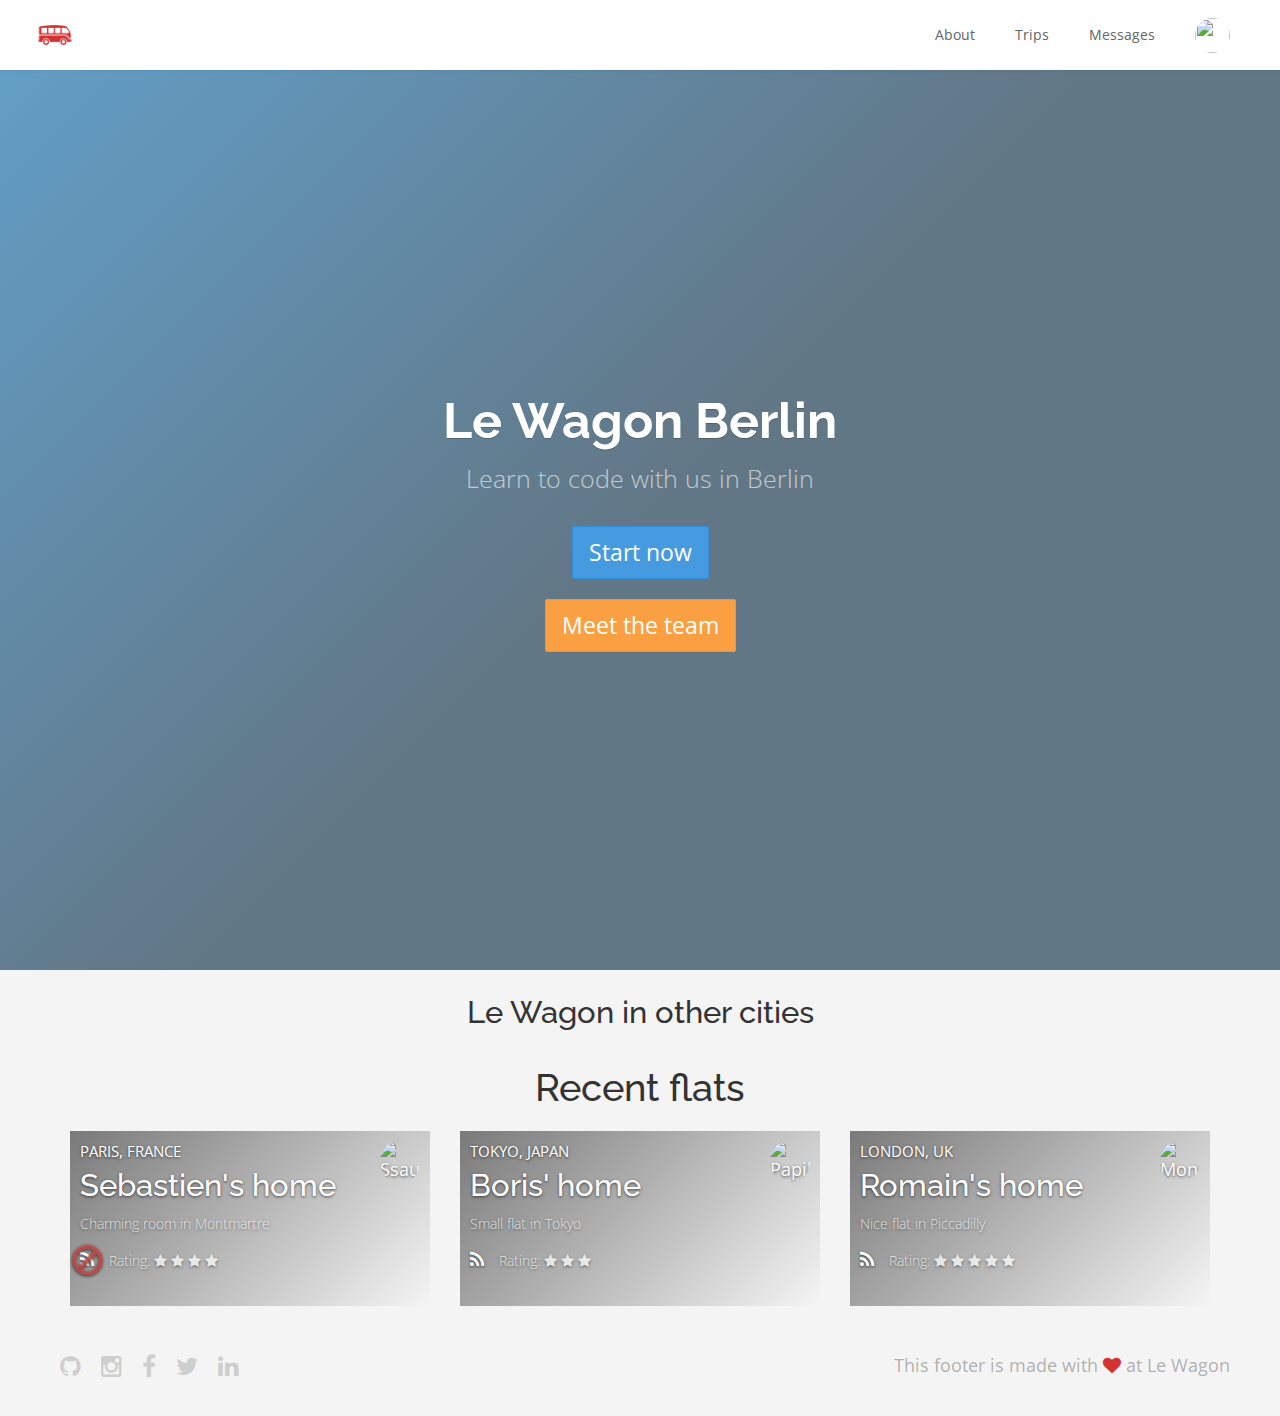
==== commit f40ad6e8: "Automated commit at 2018-05-14 11:09:16 UTC by middleman-deploy 2.0.0-alpha" ====
--- a/index.html
+++ b/index.html
@@ -7,7 +7,7 @@
           content="width=device-width, initial-scale=1, shrink-to-fit=no">
     <!-- Use the title from a page's frontmatter if it has one -->
     <title></title>
-    <link href="stylesheets/application-f08edec0.css" rel="stylesheet" />
+    <link href="stylesheets/application-e7460ccd.css" rel="stylesheet" />
     <script src="javascripts/application-93de88c9.js"></script>
     <link href="images/favicon-f15af148.png" rel="icon" type="image/png" />
   </head>
@@ -83,7 +83,7 @@
 </div>
 
 <h3 class = "text-center"> Le Wagon in other cities </h3>
-<div class="container">
+<!-- <div class="container">
   <div class="row">
     <div class="col-xs-12 col-sm-3">
       <div class="card" style="background-image: linear-gradient(rgba(0,0,0,0.3), rgba(0,0,0,0.2)), url('https://kitt.lewagon.com/placeholder/cities/berlin');">
@@ -219,7 +219,87 @@
     </div>
   </div>
 </div>
-
+ -->
+
+ <div class="container" id="home-flats">
+  <h2 class="text-center">Recent flats</h2>
+  <div class="row">
+      <div class="col-xs-12 col-sm-6 col-md-4">
+        <div class="card" style="background-image: linear-gradient(-225deg, rgba(0,0,0,0.5) 0%, rgba(0,0,0,0) 100%), url('https://kitt.lewagon.com/placeholder/cities/paris');">
+          <div class="card-category">Paris, France</div>
+          <div class="card-description">
+            <h3>Sebastien's home</h3>
+            <p>Charming room in Montmartre</p>
+            <ul class="list-inline">
+            <li>
+                <i class="fa fa-rss" id="container">
+                <i class="fa fa-ban" id="nested"></i>
+                </i>
+            </li>
+            <li>
+              <p> Rating:
+                <i class="fa fa-star"></i>
+                <i class="fa fa-star"></i>
+                <i class="fa fa-star"></i>
+                <i class="fa fa-star"></i>
+              </p>
+            </li>
+            <ul>
+          </div>
+          <img src="https://kitt.lewagon.com/placeholder/users/ssaunier" class="card-user" alt="Ssaunier" />
+          <a href="flats/ssaunier.html" class="card-link"></a>
+        </div>
+      </div>
+      <div class="col-xs-12 col-sm-6 col-md-4">
+        <div class="card" style="background-image: linear-gradient(-225deg, rgba(0,0,0,0.5) 0%, rgba(0,0,0,0) 100%), url('https://kitt.lewagon.com/placeholder/cities/tokyo');">
+          <div class="card-category">Tokyo, Japan</div>
+          <div class="card-description">
+            <h3>Boris' home</h3>
+            <p>Small flat in Tokyo</p>
+            <ul class="list-inline">
+            <li>
+                <i class="fa fa-rss"></i>
+            </li>
+            <li>
+              <p> Rating:
+                <i class="fa fa-star"></i>
+                <i class="fa fa-star"></i>
+                <i class="fa fa-star"></i>
+              </p>
+            </li>
+            <ul>
+          </div>
+          <img src="https://kitt.lewagon.com/placeholder/users/papillard" class="card-user" alt="Papillard" />
+          <a href="flats/papillard.html" class="card-link"></a>
+        </div>
+      </div>
+      <div class="col-xs-12 col-sm-6 col-md-4">
+        <div class="card" style="background-image: linear-gradient(-225deg, rgba(0,0,0,0.5) 0%, rgba(0,0,0,0) 100%), url('https://kitt.lewagon.com/placeholder/cities/london');">
+          <div class="card-category">London, UK</div>
+          <div class="card-description">
+            <h3>Romain's home</h3>
+            <p>Nice flat in Piccadilly</p>
+            <ul class="list-inline">
+            <li>
+                <i class="fa fa-rss"></i>
+            </li>
+            <li>
+              <p> Rating:
+                <i class="fa fa-star"></i>
+                <i class="fa fa-star"></i>
+                <i class="fa fa-star"></i>
+                <i class="fa fa-star"></i>
+                <i class="fa fa-star"></i>
+              </p>
+            </li>
+            <ul>
+          </div>
+          <img src="https://kitt.lewagon.com/placeholder/users/monsieurpaillard" class="card-user" alt="Monsieurpaillard" />
+          <a href="flats/monsieurpaillard.html" class="card-link"></a>
+        </div>
+      </div>
+  </div>
+</div>
 
     <div class="footer">
   <div class="footer-links">
--- a/stylesheets/application-e7460ccd.css
+++ b/stylesheets/application-e7460ccd.css
@@ -0,0 +1,8 @@
+@import url("https://fonts.googleapis.com/css?family=Open+Sans:400,300,700|Raleway:400,100,300,700,500");/*!
+ * Bootstrap v3.3.7 (http://getbootstrap.com)
+ * Copyright 2011-2016 Twitter, Inc.
+ * Licensed under MIT (https://github.com/twbs/bootstrap/blob/master/LICENSE)
+ *//*! normalize.css v3.0.3 | MIT License | github.com/necolas/normalize.css */html{font-family:sans-serif;-ms-text-size-adjust:100%;-webkit-text-size-adjust:100%}body{margin:0}article,aside,details,figcaption,figure,footer,header,hgroup,main,menu,nav,section,summary{display:block}audio,canvas,progress,video{display:inline-block;vertical-align:baseline}audio:not([controls]){display:none;height:0}[hidden],template{display:none}a{background-color:transparent}a:active,a:hover{outline:0}abbr[title]{border-bottom:1px dotted}b,strong{font-weight:bold}dfn{font-style:italic}h1{font-size:2em;margin:0.67em 0}mark{background:#ff0;color:#000}small{font-size:80%}sub,sup{font-size:75%;line-height:0;position:relative;vertical-align:baseline}sup{top:-0.5em}sub{bottom:-0.25em}img{border:0}svg:not(:root){overflow:hidden}figure{margin:1em 40px}hr{-webkit-box-sizing:content-box;box-sizing:content-box;height:0}pre{overflow:auto}code,kbd,pre,samp{font-family:monospace, monospace;font-size:1em}button,input,optgroup,select,textarea{color:inherit;font:inherit;margin:0}button{overflow:visible}button,select{text-transform:none}button,html input[type="button"],input[type="reset"],input[type="submit"]{-webkit-appearance:button;cursor:pointer}button[disabled],html input[disabled]{cursor:default}button::-moz-focus-inner,input::-moz-focus-inner{border:0;padding:0}input{line-height:normal}input[type="checkbox"],input[type="radio"]{-webkit-box-sizing:border-box;box-sizing:border-box;padding:0}input[type="number"]::-webkit-inner-spin-button,input[type="number"]::-webkit-outer-spin-button{height:auto}input[type="search"]{-webkit-appearance:textfield;-webkit-box-sizing:content-box;box-sizing:content-box}input[type="search"]::-webkit-search-cancel-button,input[type="search"]::-webkit-search-decoration{-webkit-appearance:none}fieldset{border:1px solid #c0c0c0;margin:0 2px;padding:0.35em 0.625em 0.75em}legend{border:0;padding:0}textarea{overflow:auto}optgroup{font-weight:bold}table{border-collapse:collapse;border-spacing:0}td,th{padding:0}/*! Source: https://github.com/h5bp/html5-boilerplate/blob/master/src/css/main.css */@media print{*,*:before,*:after{background:transparent !important;color:#000 !important;-webkit-box-shadow:none !important;box-shadow:none !important;text-shadow:none !important}a,a:visited{text-decoration:underline}a[href]:after{content:" (" attr(href) ")"}abbr[title]:after{content:" (" attr(title) ")"}a[href^="#"]:after,a[href^="javascript:"]:after{content:""}pre,blockquote{border:1px solid #999;page-break-inside:avoid}thead{display:table-header-group}tr,img{page-break-inside:avoid}img{max-width:100% !important}p,h2,h3{orphans:3;widows:3}h2,h3{page-break-after:avoid}.navbar{display:none}.btn>.caret,.dropup>.btn>.caret{border-top-color:#000 !important}.label{border:1px solid #000}.table{border-collapse:collapse !important}.table td,.table th{background-color:#fff !important}.table-bordered th,.table-bordered td{border:1px solid #ddd !important}}@font-face{font-family:'Glyphicons Halflings';src:url("../assets/bootstrap/glyphicons-halflings-regular-86b6f62b.eot");src:url("../assets/bootstrap/glyphicons-halflings-regular-86b6f62b.eot?#iefix") format("embedded-opentype"),url("../assets/bootstrap/glyphicons-halflings-regular-ca35b697.woff2") format("woff2"),url("../assets/bootstrap/glyphicons-halflings-regular-278e49a8.woff") format("woff"),url("../assets/bootstrap/glyphicons-halflings-regular-44bc1850.ttf") format("truetype"),url("../assets/bootstrap/glyphicons-halflings-regular-de51a849.svg#glyphicons_halflingsregular") format("svg")}.glyphicon{position:relative;top:1px;display:inline-block;font-family:'Glyphicons Halflings';font-style:normal;font-weight:normal;line-height:1;-webkit-font-smoothing:antialiased;-moz-osx-font-smoothing:grayscale}.glyphicon-asterisk:before{content:"\002a"}.glyphicon-plus:before{content:"\002b"}.glyphicon-euro:before,.glyphicon-eur:before{content:"\20ac"}.glyphicon-minus:before{content:"\2212"}.glyphicon-cloud:before{content:"\2601"}.glyphicon-envelope:before{content:"\2709"}.glyphicon-pencil:before{content:"\270f"}.glyphicon-glass:before{content:"\e001"}.glyphicon-music:before{content:"\e002"}.glyphicon-search:before{content:"\e003"}.glyphicon-heart:before{content:"\e005"}.glyphicon-star:before{content:"\e006"}.glyphicon-star-empty:before{content:"\e007"}.glyphicon-user:before{content:"\e008"}.glyphicon-film:before{content:"\e009"}.glyphicon-th-large:before{content:"\e010"}.glyphicon-th:before{content:"\e011"}.glyphicon-th-list:before{content:"\e012"}.glyphicon-ok:before{content:"\e013"}.glyphicon-remove:before{content:"\e014"}.glyphicon-zoom-in:before{content:"\e015"}.glyphicon-zoom-out:before{content:"\e016"}.glyphicon-off:before{content:"\e017"}.glyphicon-signal:before{content:"\e018"}.glyphicon-cog:before{content:"\e019"}.glyphicon-trash:before{content:"\e020"}.glyphicon-home:before{content:"\e021"}.glyphicon-file:before{content:"\e022"}.glyphicon-time:before{content:"\e023"}.glyphicon-road:before{content:"\e024"}.glyphicon-download-alt:before{content:"\e025"}.glyphicon-download:before{content:"\e026"}.glyphicon-upload:before{content:"\e027"}.glyphicon-inbox:before{content:"\e028"}.glyphicon-play-circle:before{content:"\e029"}.glyphicon-repeat:before{content:"\e030"}.glyphicon-refresh:before{content:"\e031"}.glyphicon-list-alt:before{content:"\e032"}.glyphicon-lock:before{content:"\e033"}.glyphicon-flag:before{content:"\e034"}.glyphicon-headphones:before{content:"\e035"}.glyphicon-volume-off:before{content:"\e036"}.glyphicon-volume-down:before{content:"\e037"}.glyphicon-volume-up:before{content:"\e038"}.glyphicon-qrcode:before{content:"\e039"}.glyphicon-barcode:before{content:"\e040"}.glyphicon-tag:before{content:"\e041"}.glyphicon-tags:before{content:"\e042"}.glyphicon-book:before{content:"\e043"}.glyphicon-bookmark:before{content:"\e044"}.glyphicon-print:before{content:"\e045"}.glyphicon-camera:before{content:"\e046"}.glyphicon-font:before{content:"\e047"}.glyphicon-bold:before{content:"\e048"}.glyphicon-italic:before{content:"\e049"}.glyphicon-text-height:before{content:"\e050"}.glyphicon-text-width:before{content:"\e051"}.glyphicon-align-left:before{content:"\e052"}.glyphicon-align-center:before{content:"\e053"}.glyphicon-align-right:before{content:"\e054"}.glyphicon-align-justify:before{content:"\e055"}.glyphicon-list:before{content:"\e056"}.glyphicon-indent-left:before{content:"\e057"}.glyphicon-indent-right:before{content:"\e058"}.glyphicon-facetime-video:before{content:"\e059"}.glyphicon-picture:before{content:"\e060"}.glyphicon-map-marker:before{content:"\e062"}.glyphicon-adjust:before{content:"\e063"}.glyphicon-tint:before{content:"\e064"}.glyphicon-edit:before{content:"\e065"}.glyphicon-share:before{content:"\e066"}.glyphicon-check:before{content:"\e067"}.glyphicon-move:before{content:"\e068"}.glyphicon-step-backward:before{content:"\e069"}.glyphicon-fast-backward:before{content:"\e070"}.glyphicon-backward:before{content:"\e071"}.glyphicon-play:before{content:"\e072"}.glyphicon-pause:before{content:"\e073"}.glyphicon-stop:before{content:"\e074"}.glyphicon-forward:before{content:"\e075"}.glyphicon-fast-forward:before{content:"\e076"}.glyphicon-step-forward:before{content:"\e077"}.glyphicon-eject:before{content:"\e078"}.glyphicon-chevron-left:before{content:"\e079"}.glyphicon-chevron-right:before{content:"\e080"}.glyphicon-plus-sign:before{content:"\e081"}.glyphicon-minus-sign:before{content:"\e082"}.glyphicon-remove-sign:before{content:"\e083"}.glyphicon-ok-sign:before{content:"\e084"}.glyphicon-question-sign:before{content:"\e085"}.glyphicon-info-sign:before{content:"\e086"}.glyphicon-screenshot:before{content:"\e087"}.glyphicon-remove-circle:before{content:"\e088"}.glyphicon-ok-circle:before{content:"\e089"}.glyphicon-ban-circle:before{content:"\e090"}.glyphicon-arrow-left:before{content:"\e091"}.glyphicon-arrow-right:before{content:"\e092"}.glyphicon-arrow-up:before{content:"\e093"}.glyphicon-arrow-down:before{content:"\e094"}.glyphicon-share-alt:before{content:"\e095"}.glyphicon-resize-full:before{content:"\e096"}.glyphicon-resize-small:before{content:"\e097"}.glyphicon-exclamation-sign:before{content:"\e101"}.glyphicon-gift:before{content:"\e102"}.glyphicon-leaf:before{content:"\e103"}.glyphicon-fire:before{content:"\e104"}.glyphicon-eye-open:before{content:"\e105"}.glyphicon-eye-close:before{content:"\e106"}.glyphicon-warning-sign:before{content:"\e107"}.glyphicon-plane:before{content:"\e108"}.glyphicon-calendar:before{content:"\e109"}.glyphicon-random:before{content:"\e110"}.glyphicon-comment:before{content:"\e111"}.glyphicon-magnet:before{content:"\e112"}.glyphicon-chevron-up:before{content:"\e113"}.glyphicon-chevron-down:before{content:"\e114"}.glyphicon-retweet:before{content:"\e115"}.glyphicon-shopping-cart:before{content:"\e116"}.glyphicon-folder-close:before{content:"\e117"}.glyphicon-folder-open:before{content:"\e118"}.glyphicon-resize-vertical:before{content:"\e119"}.glyphicon-resize-horizontal:before{content:"\e120"}.glyphicon-hdd:before{content:"\e121"}.glyphicon-bullhorn:before{content:"\e122"}.glyphicon-bell:before{content:"\e123"}.glyphicon-certificate:before{content:"\e124"}.glyphicon-thumbs-up:before{content:"\e125"}.glyphicon-thumbs-down:before{content:"\e126"}.glyphicon-hand-right:before{content:"\e127"}.glyphicon-hand-left:before{content:"\e128"}.glyphicon-hand-up:before{content:"\e129"}.glyphicon-hand-down:before{content:"\e130"}.glyphicon-circle-arrow-right:before{content:"\e131"}.glyphicon-circle-arrow-left:before{content:"\e132"}.glyphicon-circle-arrow-up:before{content:"\e133"}.glyphicon-circle-arrow-down:before{content:"\e134"}.glyphicon-globe:before{content:"\e135"}.glyphicon-wrench:before{content:"\e136"}.glyphicon-tasks:before{content:"\e137"}.glyphicon-filter:before{content:"\e138"}.glyphicon-briefcase:before{content:"\e139"}.glyphicon-fullscreen:before{content:"\e140"}.glyphicon-dashboard:before{content:"\e141"}.glyphicon-paperclip:before{content:"\e142"}.glyphicon-heart-empty:before{content:"\e143"}.glyphicon-link:before{content:"\e144"}.glyphicon-phone:before{content:"\e145"}.glyphicon-pushpin:before{content:"\e146"}.glyphicon-usd:before{content:"\e148"}.glyphicon-gbp:before{content:"\e149"}.glyphicon-sort:before{content:"\e150"}.glyphicon-sort-by-alphabet:before{content:"\e151"}.glyphicon-sort-by-alphabet-alt:before{content:"\e152"}.glyphicon-sort-by-order:before{content:"\e153"}.glyphicon-sort-by-order-alt:before{content:"\e154"}.glyphicon-sort-by-attributes:before{content:"\e155"}.glyphicon-sort-by-attributes-alt:before{content:"\e156"}.glyphicon-unchecked:before{content:"\e157"}.glyphicon-expand:before{content:"\e158"}.glyphicon-collapse-down:before{content:"\e159"}.glyphicon-collapse-up:before{content:"\e160"}.glyphicon-log-in:before{content:"\e161"}.glyphicon-flash:before{content:"\e162"}.glyphicon-log-out:before{content:"\e163"}.glyphicon-new-window:before{content:"\e164"}.glyphicon-record:before{content:"\e165"}.glyphicon-save:before{content:"\e166"}.glyphicon-open:before{content:"\e167"}.glyphicon-saved:before{content:"\e168"}.glyphicon-import:before{content:"\e169"}.glyphicon-export:before{content:"\e170"}.glyphicon-send:before{content:"\e171"}.glyphicon-floppy-disk:before{content:"\e172"}.glyphicon-floppy-saved:before{content:"\e173"}.glyphicon-floppy-remove:before{content:"\e174"}.glyphicon-floppy-save:before{content:"\e175"}.glyphicon-floppy-open:before{content:"\e176"}.glyphicon-credit-card:before{content:"\e177"}.glyphicon-transfer:before{content:"\e178"}.glyphicon-cutlery:before{content:"\e179"}.glyphicon-header:before{content:"\e180"}.glyphicon-compressed:before{content:"\e181"}.glyphicon-earphone:before{content:"\e182"}.glyphicon-phone-alt:before{content:"\e183"}.glyphicon-tower:before{content:"\e184"}.glyphicon-stats:before{content:"\e185"}.glyphicon-sd-video:before{content:"\e186"}.glyphicon-hd-video:before{content:"\e187"}.glyphicon-subtitles:before{content:"\e188"}.glyphicon-sound-stereo:before{content:"\e189"}.glyphicon-sound-dolby:before{content:"\e190"}.glyphicon-sound-5-1:before{content:"\e191"}.glyphicon-sound-6-1:before{content:"\e192"}.glyphicon-sound-7-1:before{content:"\e193"}.glyphicon-copyright-mark:before{content:"\e194"}.glyphicon-registration-mark:before{content:"\e195"}.glyphicon-cloud-download:before{content:"\e197"}.glyphicon-cloud-upload:before{content:"\e198"}.glyphicon-tree-conifer:before{content:"\e199"}.glyphicon-tree-deciduous:before{content:"\e200"}.glyphicon-cd:before{content:"\e201"}.glyphicon-save-file:before{content:"\e202"}.glyphicon-open-file:before{content:"\e203"}.glyphicon-level-up:before{content:"\e204"}.glyphicon-copy:before{content:"\e205"}.glyphicon-paste:before{content:"\e206"}.glyphicon-alert:before{content:"\e209"}.glyphicon-equalizer:before{content:"\e210"}.glyphicon-king:before{content:"\e211"}.glyphicon-queen:before{content:"\e212"}.glyphicon-pawn:before{content:"\e213"}.glyphicon-bishop:before{content:"\e214"}.glyphicon-knight:before{content:"\e215"}.glyphicon-baby-formula:before{content:"\e216"}.glyphicon-tent:before{content:"\26fa"}.glyphicon-blackboard:before{content:"\e218"}.glyphicon-bed:before{content:"\e219"}.glyphicon-apple:before{content:"\f8ff"}.glyphicon-erase:before{content:"\e221"}.glyphicon-hourglass:before{content:"\231b"}.glyphicon-lamp:before{content:"\e223"}.glyphicon-duplicate:before{content:"\e224"}.glyphicon-piggy-bank:before{content:"\e225"}.glyphicon-scissors:before{content:"\e226"}.glyphicon-bitcoin:before{content:"\e227"}.glyphicon-btc:before{content:"\e227"}.glyphicon-xbt:before{content:"\e227"}.glyphicon-yen:before{content:"\00a5"}.glyphicon-jpy:before{content:"\00a5"}.glyphicon-ruble:before{content:"\20bd"}.glyphicon-rub:before{content:"\20bd"}.glyphicon-scale:before{content:"\e230"}.glyphicon-ice-lolly:before{content:"\e231"}.glyphicon-ice-lolly-tasted:before{content:"\e232"}.glyphicon-education:before{content:"\e233"}.glyphicon-option-horizontal:before{content:"\e234"}.glyphicon-option-vertical:before{content:"\e235"}.glyphicon-menu-hamburger:before{content:"\e236"}.glyphicon-modal-window:before{content:"\e237"}.glyphicon-oil:before{content:"\e238"}.glyphicon-grain:before{content:"\e239"}.glyphicon-sunglasses:before{content:"\e240"}.glyphicon-text-size:before{content:"\e241"}.glyphicon-text-color:before{content:"\e242"}.glyphicon-text-background:before{content:"\e243"}.glyphicon-object-align-top:before{content:"\e244"}.glyphicon-object-align-bottom:before{content:"\e245"}.glyphicon-object-align-horizontal:before{content:"\e246"}.glyphicon-object-align-left:before{content:"\e247"}.glyphicon-object-align-vertical:before{content:"\e248"}.glyphicon-object-align-right:before{content:"\e249"}.glyphicon-triangle-right:before{content:"\e250"}.glyphicon-triangle-left:before{content:"\e251"}.glyphicon-triangle-bottom:before{content:"\e252"}.glyphicon-triangle-top:before{content:"\e253"}.glyphicon-console:before{content:"\e254"}.glyphicon-superscript:before{content:"\e255"}.glyphicon-subscript:before{content:"\e256"}.glyphicon-menu-left:before{content:"\e257"}.glyphicon-menu-right:before{content:"\e258"}.glyphicon-menu-down:before{content:"\e259"}.glyphicon-menu-up:before{content:"\e260"}*{-webkit-box-sizing:border-box;box-sizing:border-box}*:before,*:after{-webkit-box-sizing:border-box;box-sizing:border-box}html{font-size:10px;-webkit-tap-highlight-color:transparent}body{font-family:"Open Sans", "Helvetica", "sans-serif";font-size:18px;line-height:1.42857143;color:#333333;background-color:#F4F4F4}input,button,select,textarea{font-family:inherit;font-size:inherit;line-height:inherit}a{color:#469AE0;text-decoration:none}a:hover,a:focus{color:#1f74ba;text-decoration:underline}a:focus{outline:5px auto -webkit-focus-ring-color;outline-offset:-2px}figure{margin:0}img{vertical-align:middle}.img-responsive{display:block;max-width:100%;height:auto}.img-rounded{border-radius:2px}.img-thumbnail{padding:4px;line-height:1.42857143;background-color:#F4F4F4;border:1px solid #ddd;border-radius:2px;-webkit-transition:all 0.2s ease-in-out;transition:all 0.2s ease-in-out;display:inline-block;max-width:100%;height:auto}.img-circle{border-radius:50%}hr{margin-top:25px;margin-bottom:25px;border:0;border-top:1px solid #eeeeee}.sr-only{position:absolute;width:1px;height:1px;margin:-1px;padding:0;overflow:hidden;clip:rect(0, 0, 0, 0);border:0}.sr-only-focusable:active,.sr-only-focusable:focus{position:static;width:auto;height:auto;margin:0;overflow:visible;clip:auto}[role="button"]{cursor:pointer}h1,h2,h3,h4,h5,h6,.h1,.h2,.h3,.h4,.h5,.h6{font-family:"Raleway", "Helvetica", "sans-serif";font-weight:500;line-height:1.1;color:inherit}h1 small,h1 .small,h2 small,h2 .small,h3 small,h3 .small,h4 small,h4 .small,h5 small,h5 .small,h6 small,h6 .small,.h1 small,.h1 .small,.h2 small,.h2 .small,.h3 small,.h3 .small,.h4 small,.h4 .small,.h5 small,.h5 .small,.h6 small,.h6 .small{font-weight:normal;line-height:1;color:#777777}h1,.h1,h2,.h2,h3,.h3{margin-top:25px;margin-bottom:12.5px}h1 small,h1 .small,.h1 small,.h1 .small,h2 small,h2 .small,.h2 small,.h2 .small,h3 small,h3 .small,.h3 small,.h3 .small{font-size:65%}h4,.h4,h5,.h5,h6,.h6{margin-top:12.5px;margin-bottom:12.5px}h4 small,h4 .small,.h4 small,.h4 .small,h5 small,h5 .small,.h5 small,.h5 .small,h6 small,h6 .small,.h6 small,.h6 .small{font-size:75%}h1,.h1{font-size:46px}h2,.h2{font-size:38px}h3,.h3{font-size:31px}h4,.h4{font-size:23px}h5,.h5{font-size:18px}h6,.h6{font-size:16px}p{margin:0 0 12.5px}.lead{margin-bottom:25px;font-size:20px;font-weight:300;line-height:1.4}@media (min-width: 768px){.lead{font-size:27px}}small,.small{font-size:88%}mark,.mark{background-color:#fcf8e3;padding:.2em}.text-left{text-align:left}.text-right{text-align:right}.text-center{text-align:center}.text-justify{text-align:justify}.text-nowrap{white-space:nowrap}.text-lowercase{text-transform:lowercase}.text-uppercase,.initialism{text-transform:uppercase}.text-capitalize{text-transform:capitalize}.text-muted{color:#777777}.text-primary{color:#469AE0}a.text-primary:hover,a.text-primary:focus{color:#2381d0}.text-success{color:#3c763d}a.text-success:hover,a.text-success:focus{color:#2b542c}.text-info{color:#31708f}a.text-info:hover,a.text-info:focus{color:#245269}.text-warning{color:#8a6d3b}a.text-warning:hover,a.text-warning:focus{color:#66512c}.text-danger{color:#a94442}a.text-danger:hover,a.text-danger:focus{color:#843534}.bg-primary{color:#fff}.bg-primary{background-color:#469AE0}a.bg-primary:hover,a.bg-primary:focus{background-color:#2381d0}.bg-success{background-color:#dff0d8}a.bg-success:hover,a.bg-success:focus{background-color:#c1e2b3}.bg-info{background-color:#d9edf7}a.bg-info:hover,a.bg-info:focus{background-color:#afd9ee}.bg-warning{background-color:#fcf8e3}a.bg-warning:hover,a.bg-warning:focus{background-color:#f7ecb5}.bg-danger{background-color:#f2dede}a.bg-danger:hover,a.bg-danger:focus{background-color:#e4b9b9}.page-header{padding-bottom:11.5px;margin:50px 0 25px;border-bottom:1px solid #eeeeee}ul,ol{margin-top:0;margin-bottom:12.5px}ul ul,ul ol,ol ul,ol ol{margin-bottom:0}.list-unstyled{padding-left:0;list-style:none}.list-inline{padding-left:0;list-style:none;margin-left:-5px}.list-inline>li{display:inline-block;padding-left:5px;padding-right:5px}dl{margin-top:0;margin-bottom:25px}dt,dd{line-height:1.42857143}dt{font-weight:bold}dd{margin-left:0}.dl-horizontal dd:before,.dl-horizontal dd:after{content:" ";display:table}.dl-horizontal dd:after{clear:both}@media (min-width: 768px){.dl-horizontal dt{float:left;width:160px;clear:left;text-align:right;overflow:hidden;text-overflow:ellipsis;white-space:nowrap}.dl-horizontal dd{margin-left:180px}}abbr[title],abbr[data-original-title]{cursor:help;border-bottom:1px dotted #777777}.initialism{font-size:90%}blockquote{padding:12.5px 25px;margin:0 0 25px;font-size:22.5px;border-left:5px solid #eeeeee}blockquote p:last-child,blockquote ul:last-child,blockquote ol:last-child{margin-bottom:0}blockquote footer,blockquote small,blockquote .small{display:block;font-size:80%;line-height:1.42857143;color:#777777}blockquote footer:before,blockquote small:before,blockquote .small:before{content:'\2014 \00A0'}.blockquote-reverse,blockquote.pull-right{padding-right:15px;padding-left:0;border-right:5px solid #eeeeee;border-left:0;text-align:right}.blockquote-reverse footer:before,.blockquote-reverse small:before,.blockquote-reverse .small:before,blockquote.pull-right footer:before,blockquote.pull-right small:before,blockquote.pull-right .small:before{content:''}.blockquote-reverse footer:after,.blockquote-reverse small:after,.blockquote-reverse .small:after,blockquote.pull-right footer:after,blockquote.pull-right small:after,blockquote.pull-right .small:after{content:'\00A0 \2014'}address{margin-bottom:25px;font-style:normal;line-height:1.42857143}code,kbd,pre,samp{font-family:Menlo, Monaco, Consolas, "Courier New", monospace}code{padding:2px 4px;font-size:90%;color:#c7254e;background-color:#f9f2f4;border-radius:2px}kbd{padding:2px 4px;font-size:90%;color:#fff;background-color:#333;border-radius:2px;-webkit-box-shadow:inset 0 -1px 0 rgba(0,0,0,0.25);box-shadow:inset 0 -1px 0 rgba(0,0,0,0.25)}kbd kbd{padding:0;font-size:100%;font-weight:bold;-webkit-box-shadow:none;box-shadow:none}pre{display:block;padding:12px;margin:0 0 12.5px;font-size:17px;line-height:1.42857143;word-break:break-all;word-wrap:break-word;color:#333333;background-color:#f5f5f5;border:1px solid #ccc;border-radius:2px}pre code{padding:0;font-size:inherit;color:inherit;white-space:pre-wrap;background-color:transparent;border-radius:0}.pre-scrollable{max-height:340px;overflow-y:scroll}.container{margin-right:auto;margin-left:auto;padding-left:15px;padding-right:15px}.container:before,.container:after{content:" ";display:table}.container:after{clear:both}@media (min-width: 768px){.container{width:750px}}@media (min-width: 992px){.container{width:970px}}@media (min-width: 1200px){.container{width:1170px}}.container-fluid{margin-right:auto;margin-left:auto;padding-left:15px;padding-right:15px}.container-fluid:before,.container-fluid:after{content:" ";display:table}.container-fluid:after{clear:both}.row{margin-left:-15px;margin-right:-15px}.row:before,.row:after{content:" ";display:table}.row:after{clear:both}.col-xs-1,.col-sm-1,.col-md-1,.col-lg-1,.col-xs-2,.col-sm-2,.col-md-2,.col-lg-2,.col-xs-3,.col-sm-3,.col-md-3,.col-lg-3,.col-xs-4,.col-sm-4,.col-md-4,.col-lg-4,.col-xs-5,.col-sm-5,.col-md-5,.col-lg-5,.col-xs-6,.col-sm-6,.col-md-6,.col-lg-6,.col-xs-7,.col-sm-7,.col-md-7,.col-lg-7,.col-xs-8,.col-sm-8,.col-md-8,.col-lg-8,.col-xs-9,.col-sm-9,.col-md-9,.col-lg-9,.col-xs-10,.col-sm-10,.col-md-10,.col-lg-10,.col-xs-11,.col-sm-11,.col-md-11,.col-lg-11,.col-xs-12,.col-sm-12,.col-md-12,.col-lg-12{position:relative;min-height:1px;padding-left:15px;padding-right:15px}.col-xs-1,.col-xs-2,.col-xs-3,.col-xs-4,.col-xs-5,.col-xs-6,.col-xs-7,.col-xs-8,.col-xs-9,.col-xs-10,.col-xs-11,.col-xs-12{float:left}.col-xs-1{width:8.33333333%}.col-xs-2{width:16.66666667%}.col-xs-3{width:25%}.col-xs-4{width:33.33333333%}.col-xs-5{width:41.66666667%}.col-xs-6{width:50%}.col-xs-7{width:58.33333333%}.col-xs-8{width:66.66666667%}.col-xs-9{width:75%}.col-xs-10{width:83.33333333%}.col-xs-11{width:91.66666667%}.col-xs-12{width:100%}.col-xs-pull-0{right:auto}.col-xs-pull-1{right:8.33333333%}.col-xs-pull-2{right:16.66666667%}.col-xs-pull-3{right:25%}.col-xs-pull-4{right:33.33333333%}.col-xs-pull-5{right:41.66666667%}.col-xs-pull-6{right:50%}.col-xs-pull-7{right:58.33333333%}.col-xs-pull-8{right:66.66666667%}.col-xs-pull-9{right:75%}.col-xs-pull-10{right:83.33333333%}.col-xs-pull-11{right:91.66666667%}.col-xs-pull-12{right:100%}.col-xs-push-0{left:auto}.col-xs-push-1{left:8.33333333%}.col-xs-push-2{left:16.66666667%}.col-xs-push-3{left:25%}.col-xs-push-4{left:33.33333333%}.col-xs-push-5{left:41.66666667%}.col-xs-push-6{left:50%}.col-xs-push-7{left:58.33333333%}.col-xs-push-8{left:66.66666667%}.col-xs-push-9{left:75%}.col-xs-push-10{left:83.33333333%}.col-xs-push-11{left:91.66666667%}.col-xs-push-12{left:100%}.col-xs-offset-0{margin-left:0%}.col-xs-offset-1{margin-left:8.33333333%}.col-xs-offset-2{margin-left:16.66666667%}.col-xs-offset-3{margin-left:25%}.col-xs-offset-4{margin-left:33.33333333%}.col-xs-offset-5{margin-left:41.66666667%}.col-xs-offset-6{margin-left:50%}.col-xs-offset-7{margin-left:58.33333333%}.col-xs-offset-8{margin-left:66.66666667%}.col-xs-offset-9{margin-left:75%}.col-xs-offset-10{margin-left:83.33333333%}.col-xs-offset-11{margin-left:91.66666667%}.col-xs-offset-12{margin-left:100%}@media (min-width: 768px){.col-sm-1,.col-sm-2,.col-sm-3,.col-sm-4,.col-sm-5,.col-sm-6,.col-sm-7,.col-sm-8,.col-sm-9,.col-sm-10,.col-sm-11,.col-sm-12{float:left}.col-sm-1{width:8.33333333%}.col-sm-2{width:16.66666667%}.col-sm-3{width:25%}.col-sm-4{width:33.33333333%}.col-sm-5{width:41.66666667%}.col-sm-6{width:50%}.col-sm-7{width:58.33333333%}.col-sm-8{width:66.66666667%}.col-sm-9{width:75%}.col-sm-10{width:83.33333333%}.col-sm-11{width:91.66666667%}.col-sm-12{width:100%}.col-sm-pull-0{right:auto}.col-sm-pull-1{right:8.33333333%}.col-sm-pull-2{right:16.66666667%}.col-sm-pull-3{right:25%}.col-sm-pull-4{right:33.33333333%}.col-sm-pull-5{right:41.66666667%}.col-sm-pull-6{right:50%}.col-sm-pull-7{right:58.33333333%}.col-sm-pull-8{right:66.66666667%}.col-sm-pull-9{right:75%}.col-sm-pull-10{right:83.33333333%}.col-sm-pull-11{right:91.66666667%}.col-sm-pull-12{right:100%}.col-sm-push-0{left:auto}.col-sm-push-1{left:8.33333333%}.col-sm-push-2{left:16.66666667%}.col-sm-push-3{left:25%}.col-sm-push-4{left:33.33333333%}.col-sm-push-5{left:41.66666667%}.col-sm-push-6{left:50%}.col-sm-push-7{left:58.33333333%}.col-sm-push-8{left:66.66666667%}.col-sm-push-9{left:75%}.col-sm-push-10{left:83.33333333%}.col-sm-push-11{left:91.66666667%}.col-sm-push-12{left:100%}.col-sm-offset-0{margin-left:0%}.col-sm-offset-1{margin-left:8.33333333%}.col-sm-offset-2{margin-left:16.66666667%}.col-sm-offset-3{margin-left:25%}.col-sm-offset-4{margin-left:33.33333333%}.col-sm-offset-5{margin-left:41.66666667%}.col-sm-offset-6{margin-left:50%}.col-sm-offset-7{margin-left:58.33333333%}.col-sm-offset-8{margin-left:66.66666667%}.col-sm-offset-9{margin-left:75%}.col-sm-offset-10{margin-left:83.33333333%}.col-sm-offset-11{margin-left:91.66666667%}.col-sm-offset-12{margin-left:100%}}@media (min-width: 992px){.col-md-1,.col-md-2,.col-md-3,.col-md-4,.col-md-5,.col-md-6,.col-md-7,.col-md-8,.col-md-9,.col-md-10,.col-md-11,.col-md-12{float:left}.col-md-1{width:8.33333333%}.col-md-2{width:16.66666667%}.col-md-3{width:25%}.col-md-4{width:33.33333333%}.col-md-5{width:41.66666667%}.col-md-6{width:50%}.col-md-7{width:58.33333333%}.col-md-8{width:66.66666667%}.col-md-9{width:75%}.col-md-10{width:83.33333333%}.col-md-11{width:91.66666667%}.col-md-12{width:100%}.col-md-pull-0{right:auto}.col-md-pull-1{right:8.33333333%}.col-md-pull-2{right:16.66666667%}.col-md-pull-3{right:25%}.col-md-pull-4{right:33.33333333%}.col-md-pull-5{right:41.66666667%}.col-md-pull-6{right:50%}.col-md-pull-7{right:58.33333333%}.col-md-pull-8{right:66.66666667%}.col-md-pull-9{right:75%}.col-md-pull-10{right:83.33333333%}.col-md-pull-11{right:91.66666667%}.col-md-pull-12{right:100%}.col-md-push-0{left:auto}.col-md-push-1{left:8.33333333%}.col-md-push-2{left:16.66666667%}.col-md-push-3{left:25%}.col-md-push-4{left:33.33333333%}.col-md-push-5{left:41.66666667%}.col-md-push-6{left:50%}.col-md-push-7{left:58.33333333%}.col-md-push-8{left:66.66666667%}.col-md-push-9{left:75%}.col-md-push-10{left:83.33333333%}.col-md-push-11{left:91.66666667%}.col-md-push-12{left:100%}.col-md-offset-0{margin-left:0%}.col-md-offset-1{margin-left:8.33333333%}.col-md-offset-2{margin-left:16.66666667%}.col-md-offset-3{margin-left:25%}.col-md-offset-4{margin-left:33.33333333%}.col-md-offset-5{margin-left:41.66666667%}.col-md-offset-6{margin-left:50%}.col-md-offset-7{margin-left:58.33333333%}.col-md-offset-8{margin-left:66.66666667%}.col-md-offset-9{margin-left:75%}.col-md-offset-10{margin-left:83.33333333%}.col-md-offset-11{margin-left:91.66666667%}.col-md-offset-12{margin-left:100%}}@media (min-width: 1200px){.col-lg-1,.col-lg-2,.col-lg-3,.col-lg-4,.col-lg-5,.col-lg-6,.col-lg-7,.col-lg-8,.col-lg-9,.col-lg-10,.col-lg-11,.col-lg-12{float:left}.col-lg-1{width:8.33333333%}.col-lg-2{width:16.66666667%}.col-lg-3{width:25%}.col-lg-4{width:33.33333333%}.col-lg-5{width:41.66666667%}.col-lg-6{width:50%}.col-lg-7{width:58.33333333%}.col-lg-8{width:66.66666667%}.col-lg-9{width:75%}.col-lg-10{width:83.33333333%}.col-lg-11{width:91.66666667%}.col-lg-12{width:100%}.col-lg-pull-0{right:auto}.col-lg-pull-1{right:8.33333333%}.col-lg-pull-2{right:16.66666667%}.col-lg-pull-3{right:25%}.col-lg-pull-4{right:33.33333333%}.col-lg-pull-5{right:41.66666667%}.col-lg-pull-6{right:50%}.col-lg-pull-7{right:58.33333333%}.col-lg-pull-8{right:66.66666667%}.col-lg-pull-9{right:75%}.col-lg-pull-10{right:83.33333333%}.col-lg-pull-11{right:91.66666667%}.col-lg-pull-12{right:100%}.col-lg-push-0{left:auto}.col-lg-push-1{left:8.33333333%}.col-lg-push-2{left:16.66666667%}.col-lg-push-3{left:25%}.col-lg-push-4{left:33.33333333%}.col-lg-push-5{left:41.66666667%}.col-lg-push-6{left:50%}.col-lg-push-7{left:58.33333333%}.col-lg-push-8{left:66.66666667%}.col-lg-push-9{left:75%}.col-lg-push-10{left:83.33333333%}.col-lg-push-11{left:91.66666667%}.col-lg-push-12{left:100%}.col-lg-offset-0{margin-left:0%}.col-lg-offset-1{margin-left:8.33333333%}.col-lg-offset-2{margin-left:16.66666667%}.col-lg-offset-3{margin-left:25%}.col-lg-offset-4{margin-left:33.33333333%}.col-lg-offset-5{margin-left:41.66666667%}.col-lg-offset-6{margin-left:50%}.col-lg-offset-7{margin-left:58.33333333%}.col-lg-offset-8{margin-left:66.66666667%}.col-lg-offset-9{margin-left:75%}.col-lg-offset-10{margin-left:83.33333333%}.col-lg-offset-11{margin-left:91.66666667%}.col-lg-offset-12{margin-left:100%}}table{background-color:transparent}caption{padding-top:8px;padding-bottom:8px;color:#777777;text-align:left}th{text-align:left}.table{width:100%;max-width:100%;margin-bottom:25px}.table>thead>tr>th,.table>thead>tr>td,.table>tbody>tr>th,.table>tbody>tr>td,.table>tfoot>tr>th,.table>tfoot>tr>td{padding:8px;line-height:1.42857143;vertical-align:top;border-top:1px solid #ddd}.table>thead>tr>th{vertical-align:bottom;border-bottom:2px solid #ddd}.table>caption+thead>tr:first-child>th,.table>caption+thead>tr:first-child>td,.table>colgroup+thead>tr:first-child>th,.table>colgroup+thead>tr:first-child>td,.table>thead:first-child>tr:first-child>th,.table>thead:first-child>tr:first-child>td{border-top:0}.table>tbody+tbody{border-top:2px solid #ddd}.table .table{background-color:#F4F4F4}.table-condensed>thead>tr>th,.table-condensed>thead>tr>td,.table-condensed>tbody>tr>th,.table-condensed>tbody>tr>td,.table-condensed>tfoot>tr>th,.table-condensed>tfoot>tr>td{padding:5px}.table-bordered{border:1px solid #ddd}.table-bordered>thead>tr>th,.table-bordered>thead>tr>td,.table-bordered>tbody>tr>th,.table-bordered>tbody>tr>td,.table-bordered>tfoot>tr>th,.table-bordered>tfoot>tr>td{border:1px solid #ddd}.table-bordered>thead>tr>th,.table-bordered>thead>tr>td{border-bottom-width:2px}.table-striped>tbody>tr:nth-of-type(odd){background-color:#f9f9f9}.table-hover>tbody>tr:hover{background-color:#f5f5f5}table col[class*="col-"]{position:static;float:none;display:table-column}table td[class*="col-"],table th[class*="col-"]{position:static;float:none;display:table-cell}.table>thead>tr>td.active,.table>thead>tr>th.active,.table>thead>tr.active>td,.table>thead>tr.active>th,.table>tbody>tr>td.active,.table>tbody>tr>th.active,.table>tbody>tr.active>td,.table>tbody>tr.active>th,.table>tfoot>tr>td.active,.table>tfoot>tr>th.active,.table>tfoot>tr.active>td,.table>tfoot>tr.active>th{background-color:#f5f5f5}.table-hover>tbody>tr>td.active:hover,.table-hover>tbody>tr>th.active:hover,.table-hover>tbody>tr.active:hover>td,.table-hover>tbody>tr:hover>.active,.table-hover>tbody>tr.active:hover>th{background-color:#e8e8e8}.table>thead>tr>td.success,.table>thead>tr>th.success,.table>thead>tr.success>td,.table>thead>tr.success>th,.table>tbody>tr>td.success,.table>tbody>tr>th.success,.table>tbody>tr.success>td,.table>tbody>tr.success>th,.table>tfoot>tr>td.success,.table>tfoot>tr>th.success,.table>tfoot>tr.success>td,.table>tfoot>tr.success>th{background-color:#dff0d8}.table-hover>tbody>tr>td.success:hover,.table-hover>tbody>tr>th.success:hover,.table-hover>tbody>tr.success:hover>td,.table-hover>tbody>tr:hover>.success,.table-hover>tbody>tr.success:hover>th{background-color:#d0e9c6}.table>thead>tr>td.info,.table>thead>tr>th.info,.table>thead>tr.info>td,.table>thead>tr.info>th,.table>tbody>tr>td.info,.table>tbody>tr>th.info,.table>tbody>tr.info>td,.table>tbody>tr.info>th,.table>tfoot>tr>td.info,.table>tfoot>tr>th.info,.table>tfoot>tr.info>td,.table>tfoot>tr.info>th{background-color:#d9edf7}.table-hover>tbody>tr>td.info:hover,.table-hover>tbody>tr>th.info:hover,.table-hover>tbody>tr.info:hover>td,.table-hover>tbody>tr:hover>.info,.table-hover>tbody>tr.info:hover>th{background-color:#c4e3f3}.table>thead>tr>td.warning,.table>thead>tr>th.warning,.table>thead>tr.warning>td,.table>thead>tr.warning>th,.table>tbody>tr>td.warning,.table>tbody>tr>th.warning,.table>tbody>tr.warning>td,.table>tbody>tr.warning>th,.table>tfoot>tr>td.warning,.table>tfoot>tr>th.warning,.table>tfoot>tr.warning>td,.table>tfoot>tr.warning>th{background-color:#fcf8e3}.table-hover>tbody>tr>td.warning:hover,.table-hover>tbody>tr>th.warning:hover,.table-hover>tbody>tr.warning:hover>td,.table-hover>tbody>tr:hover>.warning,.table-hover>tbody>tr.warning:hover>th{background-color:#faf2cc}.table>thead>tr>td.danger,.table>thead>tr>th.danger,.table>thead>tr.danger>td,.table>thead>tr.danger>th,.table>tbody>tr>td.danger,.table>tbody>tr>th.danger,.table>tbody>tr.danger>td,.table>tbody>tr.danger>th,.table>tfoot>tr>td.danger,.table>tfoot>tr>th.danger,.table>tfoot>tr.danger>td,.table>tfoot>tr.danger>th{background-color:#f2dede}.table-hover>tbody>tr>td.danger:hover,.table-hover>tbody>tr>th.danger:hover,.table-hover>tbody>tr.danger:hover>td,.table-hover>tbody>tr:hover>.danger,.table-hover>tbody>tr.danger:hover>th{background-color:#ebcccc}.table-responsive{overflow-x:auto;min-height:0.01%}@media screen and (max-width: 767px){.table-responsive{width:100%;margin-bottom:18.75px;overflow-y:hidden;-ms-overflow-style:-ms-autohiding-scrollbar;border:1px solid #ddd}.table-responsive>.table{margin-bottom:0}.table-responsive>.table>thead>tr>th,.table-responsive>.table>thead>tr>td,.table-responsive>.table>tbody>tr>th,.table-responsive>.table>tbody>tr>td,.table-responsive>.table>tfoot>tr>th,.table-responsive>.table>tfoot>tr>td{white-space:nowrap}.table-responsive>.table-bordered{border:0}.table-responsive>.table-bordered>thead>tr>th:first-child,.table-responsive>.table-bordered>thead>tr>td:first-child,.table-responsive>.table-bordered>tbody>tr>th:first-child,.table-responsive>.table-bordered>tbody>tr>td:first-child,.table-responsive>.table-bordered>tfoot>tr>th:first-child,.table-responsive>.table-bordered>tfoot>tr>td:first-child{border-left:0}.table-responsive>.table-bordered>thead>tr>th:last-child,.table-responsive>.table-bordered>thead>tr>td:last-child,.table-responsive>.table-bordered>tbody>tr>th:last-child,.table-responsive>.table-bordered>tbody>tr>td:last-child,.table-responsive>.table-bordered>tfoot>tr>th:last-child,.table-responsive>.table-bordered>tfoot>tr>td:last-child{border-right:0}.table-responsive>.table-bordered>tbody>tr:last-child>th,.table-responsive>.table-bordered>tbody>tr:last-child>td,.table-responsive>.table-bordered>tfoot>tr:last-child>th,.table-responsive>.table-bordered>tfoot>tr:last-child>td{border-bottom:0}}fieldset{padding:0;margin:0;border:0;min-width:0}legend{display:block;width:100%;padding:0;margin-bottom:25px;font-size:27px;line-height:inherit;color:#333333;border:0;border-bottom:1px solid #e5e5e5}label{display:inline-block;max-width:100%;margin-bottom:5px;font-weight:bold}input[type="search"]{-webkit-box-sizing:border-box;box-sizing:border-box}input[type="radio"],input[type="checkbox"]{margin:4px 0 0;margin-top:1px \9;line-height:normal}input[type="file"]{display:block}input[type="range"]{display:block;width:100%}select[multiple],select[size]{height:auto}input[type="file"]:focus,input[type="radio"]:focus,input[type="checkbox"]:focus{outline:5px auto -webkit-focus-ring-color;outline-offset:-2px}output{display:block;padding-top:7px;font-size:18px;line-height:1.42857143;color:#000000}.form-control{display:block;width:100%;height:39px;padding:6px 12px;font-size:18px;line-height:1.42857143;color:#000000;background-color:#fff;background-image:none;border:1px solid #ccc;border-radius:2px;-webkit-box-shadow:inset 0 1px 1px rgba(0,0,0,0.075);box-shadow:inset 0 1px 1px rgba(0,0,0,0.075);-webkit-transition:border-color ease-in-out 0.15s, box-shadow ease-in-out 0.15s;-webkit-transition:border-color ease-in-out 0.15s, -webkit-box-shadow ease-in-out 0.15s;transition:border-color ease-in-out 0.15s, -webkit-box-shadow ease-in-out 0.15s;transition:border-color ease-in-out 0.15s, box-shadow ease-in-out 0.15s;transition:border-color ease-in-out 0.15s, box-shadow ease-in-out 0.15s, -webkit-box-shadow ease-in-out 0.15s}.form-control:focus{border-color:#66afe9;outline:0;-webkit-box-shadow:inset 0 1px 1px rgba(0,0,0,0.075),0 0 8px rgba(102,175,233,0.6);box-shadow:inset 0 1px 1px rgba(0,0,0,0.075),0 0 8px rgba(102,175,233,0.6)}.form-control::-moz-placeholder{color:#999;opacity:1}.form-control:-ms-input-placeholder{color:#999}.form-control::-webkit-input-placeholder{color:#999}.form-control::-ms-expand{border:0;background-color:transparent}.form-control[disabled],.form-control[readonly],fieldset[disabled] .form-control{background-color:#eeeeee;opacity:1}.form-control[disabled],fieldset[disabled] .form-control{cursor:not-allowed}textarea.form-control{height:auto}input[type="search"]{-webkit-appearance:none}@media screen and (-webkit-min-device-pixel-ratio: 0){input[type="date"].form-control,input[type="time"].form-control,input[type="datetime-local"].form-control,input[type="month"].form-control{line-height:39px}input[type="date"].input-sm,.input-group-sm>input[type="date"].form-control,.input-group-sm>input[type="date"].input-group-addon,.input-group-sm>.input-group-btn>input[type="date"].btn,.input-group-sm input[type="date"],input[type="time"].input-sm,.input-group-sm>input[type="time"].form-control,.input-group-sm>input[type="time"].input-group-addon,.input-group-sm>.input-group-btn>input[type="time"].btn,.input-group-sm input[type="time"],input[type="datetime-local"].input-sm,.input-group-sm>input[type="datetime-local"].form-control,.input-group-sm>input[type="datetime-local"].input-group-addon,.input-group-sm>.input-group-btn>input[type="datetime-local"].btn,.input-group-sm input[type="datetime-local"],input[type="month"].input-sm,.input-group-sm>input[type="month"].form-control,.input-group-sm>input[type="month"].input-group-addon,.input-group-sm>.input-group-btn>input[type="month"].btn,.input-group-sm input[type="month"]{line-height:36px}input[type="date"].input-lg,.input-group-lg>input[type="date"].form-control,.input-group-lg>input[type="date"].input-group-addon,.input-group-lg>.input-group-btn>input[type="date"].btn,.input-group-lg input[type="date"],input[type="time"].input-lg,.input-group-lg>input[type="time"].form-control,.input-group-lg>input[type="time"].input-group-addon,.input-group-lg>.input-group-btn>input[type="time"].btn,.input-group-lg input[type="time"],input[type="datetime-local"].input-lg,.input-group-lg>input[type="datetime-local"].form-control,.input-group-lg>input[type="datetime-local"].input-group-addon,.input-group-lg>.input-group-btn>input[type="datetime-local"].btn,.input-group-lg input[type="datetime-local"],input[type="month"].input-lg,.input-group-lg>input[type="month"].form-control,.input-group-lg>input[type="month"].input-group-addon,.input-group-lg>.input-group-btn>input[type="month"].btn,.input-group-lg input[type="month"]{line-height:53px}}.form-group{margin-bottom:15px}.radio,.checkbox{position:relative;display:block;margin-top:10px;margin-bottom:10px}.radio label,.checkbox label{min-height:25px;padding-left:20px;margin-bottom:0;font-weight:normal;cursor:pointer}.radio input[type="radio"],.radio-inline input[type="radio"],.checkbox input[type="checkbox"],.checkbox-inline input[type="checkbox"]{position:absolute;margin-left:-20px;margin-top:4px \9}.radio+.radio,.checkbox+.checkbox{margin-top:-5px}.radio-inline,.checkbox-inline{position:relative;display:inline-block;padding-left:20px;margin-bottom:0;vertical-align:middle;font-weight:normal;cursor:pointer}.radio-inline+.radio-inline,.checkbox-inline+.checkbox-inline{margin-top:0;margin-left:10px}input[type="radio"][disabled],input[type="radio"].disabled,fieldset[disabled] input[type="radio"],input[type="checkbox"][disabled],input[type="checkbox"].disabled,fieldset[disabled] input[type="checkbox"]{cursor:not-allowed}.radio-inline.disabled,fieldset[disabled] .radio-inline,.checkbox-inline.disabled,fieldset[disabled] .checkbox-inline{cursor:not-allowed}.radio.disabled label,fieldset[disabled] .radio label,.checkbox.disabled label,fieldset[disabled] .checkbox label{cursor:not-allowed}.form-control-static{padding-top:7px;padding-bottom:7px;margin-bottom:0;min-height:43px}.form-control-static.input-lg,.input-group-lg>.form-control-static.form-control,.input-group-lg>.form-control-static.input-group-addon,.input-group-lg>.input-group-btn>.form-control-static.btn,.form-control-static.input-sm,.input-group-sm>.form-control-static.form-control,.input-group-sm>.form-control-static.input-group-addon,.input-group-sm>.input-group-btn>.form-control-static.btn{padding-left:0;padding-right:0}.input-sm,.input-group-sm>.form-control,.input-group-sm>.input-group-addon,.input-group-sm>.input-group-btn>.btn{height:36px;padding:5px 10px;font-size:16px;line-height:1.5;border-radius:2px}select.input-sm,.input-group-sm>select.form-control,.input-group-sm>select.input-group-addon,.input-group-sm>.input-group-btn>select.btn{height:36px;line-height:36px}textarea.input-sm,.input-group-sm>textarea.form-control,.input-group-sm>textarea.input-group-addon,.input-group-sm>.input-group-btn>textarea.btn,select[multiple].input-sm,.input-group-sm>select[multiple].form-control,.input-group-sm>select[multiple].input-group-addon,.input-group-sm>.input-group-btn>select[multiple].btn{height:auto}.form-group-sm .form-control{height:36px;padding:5px 10px;font-size:16px;line-height:1.5;border-radius:2px}.form-group-sm select.form-control{height:36px;line-height:36px}.form-group-sm textarea.form-control,.form-group-sm select[multiple].form-control{height:auto}.form-group-sm .form-control-static{height:36px;min-height:41px;padding:6px 10px;font-size:16px;line-height:1.5}.input-lg,.input-group-lg>.form-control,.input-group-lg>.input-group-addon,.input-group-lg>.input-group-btn>.btn{height:53px;padding:10px 16px;font-size:23px;line-height:1.3333333;border-radius:2px}select.input-lg,.input-group-lg>select.form-control,.input-group-lg>select.input-group-addon,.input-group-lg>.input-group-btn>select.btn{height:53px;line-height:53px}textarea.input-lg,.input-group-lg>textarea.form-control,.input-group-lg>textarea.input-group-addon,.input-group-lg>.input-group-btn>textarea.btn,select[multiple].input-lg,.input-group-lg>select[multiple].form-control,.input-group-lg>select[multiple].input-group-addon,.input-group-lg>.input-group-btn>select[multiple].btn{height:auto}.form-group-lg .form-control{height:53px;padding:10px 16px;font-size:23px;line-height:1.3333333;border-radius:2px}.form-group-lg select.form-control{height:53px;line-height:53px}.form-group-lg textarea.form-control,.form-group-lg select[multiple].form-control{height:auto}.form-group-lg .form-control-static{height:53px;min-height:48px;padding:11px 16px;font-size:23px;line-height:1.3333333}.has-feedback{position:relative}.has-feedback .form-control{padding-right:48.75px}.form-control-feedback{position:absolute;top:0;right:0;z-index:2;display:block;width:39px;height:39px;line-height:39px;text-align:center;pointer-events:none}.input-lg+.form-control-feedback,.input-group-lg>.form-control+.form-control-feedback,.input-group-lg>.input-group-addon+.form-control-feedback,.input-group-lg>.input-group-btn>.btn+.form-control-feedback,.input-group-lg+.form-control-feedback,.form-group-lg .form-control+.form-control-feedback{width:53px;height:53px;line-height:53px}.input-sm+.form-control-feedback,.input-group-sm>.form-control+.form-control-feedback,.input-group-sm>.input-group-addon+.form-control-feedback,.input-group-sm>.input-group-btn>.btn+.form-control-feedback,.input-group-sm+.form-control-feedback,.form-group-sm .form-control+.form-control-feedback{width:36px;height:36px;line-height:36px}.has-success .help-block,.has-success .control-label,.has-success .radio,.has-success .checkbox,.has-success .radio-inline,.has-success .checkbox-inline,.has-success.radio label,.has-success.checkbox label,.has-success.radio-inline label,.has-success.checkbox-inline label{color:#3c763d}.has-success .form-control{border-color:#3c763d;-webkit-box-shadow:inset 0 1px 1px rgba(0,0,0,0.075);box-shadow:inset 0 1px 1px rgba(0,0,0,0.075)}.has-success .form-control:focus{border-color:#2b542c;-webkit-box-shadow:inset 0 1px 1px rgba(0,0,0,0.075),0 0 6px #67b168;box-shadow:inset 0 1px 1px rgba(0,0,0,0.075),0 0 6px #67b168}.has-success .input-group-addon{color:#3c763d;border-color:#3c763d;background-color:#dff0d8}.has-success .form-control-feedback{color:#3c763d}.has-warning .help-block,.has-warning .control-label,.has-warning .radio,.has-warning .checkbox,.has-warning .radio-inline,.has-warning .checkbox-inline,.has-warning.radio label,.has-warning.checkbox label,.has-warning.radio-inline label,.has-warning.checkbox-inline label{color:#8a6d3b}.has-warning .form-control{border-color:#8a6d3b;-webkit-box-shadow:inset 0 1px 1px rgba(0,0,0,0.075);box-shadow:inset 0 1px 1px rgba(0,0,0,0.075)}.has-warning .form-control:focus{border-color:#66512c;-webkit-box-shadow:inset 0 1px 1px rgba(0,0,0,0.075),0 0 6px #c0a16b;box-shadow:inset 0 1px 1px rgba(0,0,0,0.075),0 0 6px #c0a16b}.has-warning .input-group-addon{color:#8a6d3b;border-color:#8a6d3b;background-color:#fcf8e3}.has-warning .form-control-feedback{color:#8a6d3b}.has-error .help-block,.has-error .control-label,.has-error .radio,.has-error .checkbox,.has-error .radio-inline,.has-error .checkbox-inline,.has-error.radio label,.has-error.checkbox label,.has-error.radio-inline label,.has-error.checkbox-inline label{color:#a94442}.has-error .form-control{border-color:#a94442;-webkit-box-shadow:inset 0 1px 1px rgba(0,0,0,0.075);box-shadow:inset 0 1px 1px rgba(0,0,0,0.075)}.has-error .form-control:focus{border-color:#843534;-webkit-box-shadow:inset 0 1px 1px rgba(0,0,0,0.075),0 0 6px #ce8483;box-shadow:inset 0 1px 1px rgba(0,0,0,0.075),0 0 6px #ce8483}.has-error .input-group-addon{color:#a94442;border-color:#a94442;background-color:#f2dede}.has-error .form-control-feedback{color:#a94442}.has-feedback label ~ .form-control-feedback{top:30px}.has-feedback label.sr-only ~ .form-control-feedback{top:0}.help-block{display:block;margin-top:5px;margin-bottom:10px;color:#737373}@media (min-width: 768px){.form-inline .form-group{display:inline-block;margin-bottom:0;vertical-align:middle}.form-inline .form-control{display:inline-block;width:auto;vertical-align:middle}.form-inline .form-control-static{display:inline-block}.form-inline .input-group{display:inline-table;vertical-align:middle}.form-inline .input-group .input-group-addon,.form-inline .input-group .input-group-btn,.form-inline .input-group .form-control{width:auto}.form-inline .input-group>.form-control{width:100%}.form-inline .control-label{margin-bottom:0;vertical-align:middle}.form-inline .radio,.form-inline .checkbox{display:inline-block;margin-top:0;margin-bottom:0;vertical-align:middle}.form-inline .radio label,.form-inline .checkbox label{padding-left:0}.form-inline .radio input[type="radio"],.form-inline .checkbox input[type="checkbox"]{position:relative;margin-left:0}.form-inline .has-feedback .form-control-feedback{top:0}}.form-horizontal .radio,.form-horizontal .checkbox,.form-horizontal .radio-inline,.form-horizontal .checkbox-inline{margin-top:0;margin-bottom:0;padding-top:7px}.form-horizontal .radio,.form-horizontal .checkbox{min-height:32px}.form-horizontal .form-group{margin-left:-15px;margin-right:-15px}.form-horizontal .form-group:before,.form-horizontal .form-group:after{content:" ";display:table}.form-horizontal .form-group:after{clear:both}@media (min-width: 768px){.form-horizontal .control-label{text-align:right;margin-bottom:0;padding-top:7px}}.form-horizontal .has-feedback .form-control-feedback{right:15px}@media (min-width: 768px){.form-horizontal .form-group-lg .control-label{padding-top:11px;font-size:23px}}@media (min-width: 768px){.form-horizontal .form-group-sm .control-label{padding-top:6px;font-size:16px}}.btn{display:inline-block;margin-bottom:0;font-weight:normal;text-align:center;vertical-align:middle;-ms-touch-action:manipulation;touch-action:manipulation;cursor:pointer;background-image:none;border:1px solid transparent;white-space:nowrap;padding:6px 12px;font-size:18px;line-height:1.42857143;border-radius:2px;-webkit-user-select:none;-moz-user-select:none;-ms-user-select:none;user-select:none}.btn:focus,.btn.focus,.btn:active:focus,.btn:active.focus,.btn.active:focus,.btn.active.focus{outline:5px auto -webkit-focus-ring-color;outline-offset:-2px}.btn:hover,.btn:focus,.btn.focus{color:#333;text-decoration:none}.btn:active,.btn.active{outline:0;background-image:none;-webkit-box-shadow:inset 0 3px 5px rgba(0,0,0,0.125);box-shadow:inset 0 3px 5px rgba(0,0,0,0.125)}.btn.disabled,.btn[disabled],fieldset[disabled] .btn{cursor:not-allowed;opacity:0.65;filter:alpha(opacity=65);-webkit-box-shadow:none;box-shadow:none}a.btn.disabled,fieldset[disabled] a.btn{pointer-events:none}.btn-default{color:#333;background-color:#fff;border-color:#ccc}.btn-default:focus,.btn-default.focus{color:#333;background-color:#e6e6e6;border-color:#8c8c8c}.btn-default:hover{color:#333;background-color:#e6e6e6;border-color:#adadad}.btn-default:active,.btn-default.active,.open>.btn-default.dropdown-toggle{color:#333;background-color:#e6e6e6;border-color:#adadad}.btn-default:active:hover,.btn-default:active:focus,.btn-default:active.focus,.btn-default.active:hover,.btn-default.active:focus,.btn-default.active.focus,.open>.btn-default.dropdown-toggle:hover,.open>.btn-default.dropdown-toggle:focus,.open>.btn-default.dropdown-toggle.focus{color:#333;background-color:#d4d4d4;border-color:#8c8c8c}.btn-default:active,.btn-default.active,.open>.btn-default.dropdown-toggle{background-image:none}.btn-default.disabled:hover,.btn-default.disabled:focus,.btn-default.disabled.focus,.btn-default[disabled]:hover,.btn-default[disabled]:focus,.btn-default[disabled].focus,fieldset[disabled] .btn-default:hover,fieldset[disabled] .btn-default:focus,fieldset[disabled] .btn-default.focus{background-color:#fff;border-color:#ccc}.btn-default .badge{color:#fff;background-color:#333}.btn-primary{color:#fff;background-color:#469AE0;border-color:#308edc}.btn-primary:focus,.btn-primary.focus{color:#fff;background-color:#2381d0;border-color:#144b79}.btn-primary:hover{color:#fff;background-color:#2381d0;border-color:#1e6eb2}.btn-primary:active,.btn-primary.active,.open>.btn-primary.dropdown-toggle{color:#fff;background-color:#2381d0;border-color:#1e6eb2}.btn-primary:active:hover,.btn-primary:active:focus,.btn-primary:active.focus,.btn-primary.active:hover,.btn-primary.active:focus,.btn-primary.active.focus,.open>.btn-primary.dropdown-toggle:hover,.open>.btn-primary.dropdown-toggle:focus,.open>.btn-primary.dropdown-toggle.focus{color:#fff;background-color:#1e6eb2;border-color:#144b79}.btn-primary:active,.btn-primary.active,.open>.btn-primary.dropdown-toggle{background-image:none}.btn-primary.disabled:hover,.btn-primary.disabled:focus,.btn-primary.disabled.focus,.btn-primary[disabled]:hover,.btn-primary[disabled]:focus,.btn-primary[disabled].focus,fieldset[disabled] .btn-primary:hover,fieldset[disabled] .btn-primary:focus,fieldset[disabled] .btn-primary.focus{background-color:#469AE0;border-color:#308edc}.btn-primary .badge{color:#469AE0;background-color:#fff}.btn-success{color:#fff;background-color:#32B796;border-color:#2da386}.btn-success:focus,.btn-success.focus{color:#fff;background-color:#278f75;border-color:#113f34}.btn-success:hover{color:#fff;background-color:#278f75;border-color:#1f735e}.btn-success:active,.btn-success.active,.open>.btn-success.dropdown-toggle{color:#fff;background-color:#278f75;border-color:#1f735e}.btn-success:active:hover,.btn-success:active:focus,.btn-success:active.focus,.btn-success.active:hover,.btn-success.active:focus,.btn-success.active.focus,.open>.btn-success.dropdown-toggle:hover,.open>.btn-success.dropdown-toggle:focus,.open>.btn-success.dropdown-toggle.focus{color:#fff;background-color:#1f735e;border-color:#113f34}.btn-success:active,.btn-success.active,.open>.btn-success.dropdown-toggle{background-image:none}.btn-success.disabled:hover,.btn-success.disabled:focus,.btn-success.disabled.focus,.btn-success[disabled]:hover,.btn-success[disabled]:focus,.btn-success[disabled].focus,fieldset[disabled] .btn-success:hover,fieldset[disabled] .btn-success:focus,fieldset[disabled] .btn-success.focus{background-color:#32B796;border-color:#2da386}.btn-success .badge{color:#32B796;background-color:#fff}.btn-info{color:#fff;background-color:#FA9F42;border-color:#f99229}.btn-info:focus,.btn-info.focus{color:#fff;background-color:#f98610;border-color:#9f5204}.btn-info:hover{color:#fff;background-color:#f98610;border-color:#df7406}.btn-info:active,.btn-info.active,.open>.btn-info.dropdown-toggle{color:#fff;background-color:#f98610;border-color:#df7406}.btn-info:active:hover,.btn-info:active:focus,.btn-info:active.focus,.btn-info.active:hover,.btn-info.active:focus,.btn-info.active.focus,.open>.btn-info.dropdown-toggle:hover,.open>.btn-info.dropdown-toggle:focus,.open>.btn-info.dropdown-toggle.focus{color:#fff;background-color:#df7406;border-color:#9f5204}.btn-info:active,.btn-info.active,.open>.btn-info.dropdown-toggle{background-image:none}.btn-info.disabled:hover,.btn-info.disabled:focus,.btn-info.disabled.focus,.btn-info[disabled]:hover,.btn-info[disabled]:focus,.btn-info[disabled].focus,fieldset[disabled] .btn-info:hover,fieldset[disabled] .btn-info:focus,fieldset[disabled] .btn-info.focus{background-color:#FA9F42;border-color:#f99229}.btn-info .badge{color:#FA9F42;background-color:#fff}.btn-warning{color:#fff;background-color:#E67E22;border-color:#d67118}.btn-warning:focus,.btn-warning.focus{color:#fff;background-color:#bf6516;border-color:#64350b}.btn-warning:hover{color:#fff;background-color:#bf6516;border-color:#9f5412}.btn-warning:active,.btn-warning.active,.open>.btn-warning.dropdown-toggle{color:#fff;background-color:#bf6516;border-color:#9f5412}.btn-warning:active:hover,.btn-warning:active:focus,.btn-warning:active.focus,.btn-warning.active:hover,.btn-warning.active:focus,.btn-warning.active.focus,.open>.btn-warning.dropdown-toggle:hover,.open>.btn-warning.dropdown-toggle:focus,.open>.btn-warning.dropdown-toggle.focus{color:#fff;background-color:#9f5412;border-color:#64350b}.btn-warning:active,.btn-warning.active,.open>.btn-warning.dropdown-toggle{background-image:none}.btn-warning.disabled:hover,.btn-warning.disabled:focus,.btn-warning.disabled.focus,.btn-warning[disabled]:hover,.btn-warning[disabled]:focus,.btn-warning[disabled].focus,fieldset[disabled] .btn-warning:hover,fieldset[disabled] .btn-warning:focus,fieldset[disabled] .btn-warning.focus{background-color:#E67E22;border-color:#d67118}.btn-warning .badge{color:#E67E22;background-color:#fff}.btn-danger{color:#fff;background-color:#EE5F5B;border-color:#ec4844}.btn-danger:focus,.btn-danger.focus{color:#fff;background-color:#e9322d;border-color:#9f1411}.btn-danger:hover{color:#fff;background-color:#e9322d;border-color:#dc1c17}.btn-danger:active,.btn-danger.active,.open>.btn-danger.dropdown-toggle{color:#fff;background-color:#e9322d;border-color:#dc1c17}.btn-danger:active:hover,.btn-danger:active:focus,.btn-danger:active.focus,.btn-danger.active:hover,.btn-danger.active:focus,.btn-danger.active.focus,.open>.btn-danger.dropdown-toggle:hover,.open>.btn-danger.dropdown-toggle:focus,.open>.btn-danger.dropdown-toggle.focus{color:#fff;background-color:#dc1c17;border-color:#9f1411}.btn-danger:active,.btn-danger.active,.open>.btn-danger.dropdown-toggle{background-image:none}.btn-danger.disabled:hover,.btn-danger.disabled:focus,.btn-danger.disabled.focus,.btn-danger[disabled]:hover,.btn-danger[disabled]:focus,.btn-danger[disabled].focus,fieldset[disabled] .btn-danger:hover,fieldset[disabled] .btn-danger:focus,fieldset[disabled] .btn-danger.focus{background-color:#EE5F5B;border-color:#ec4844}.btn-danger .badge{color:#EE5F5B;background-color:#fff}.btn-link{color:#469AE0;font-weight:normal;border-radius:0}.btn-link,.btn-link:active,.btn-link.active,.btn-link[disabled],fieldset[disabled] .btn-link{background-color:transparent;-webkit-box-shadow:none;box-shadow:none}.btn-link,.btn-link:hover,.btn-link:focus,.btn-link:active{border-color:transparent}.btn-link:hover,.btn-link:focus{color:#1f74ba;text-decoration:underline;background-color:transparent}.btn-link[disabled]:hover,.btn-link[disabled]:focus,fieldset[disabled] .btn-link:hover,fieldset[disabled] .btn-link:focus{color:#777777;text-decoration:none}.btn-lg,.btn-group-lg>.btn{padding:10px 16px;font-size:23px;line-height:1.3333333;border-radius:2px}.btn-sm,.btn-group-sm>.btn{padding:5px 10px;font-size:16px;line-height:1.5;border-radius:2px}.btn-xs,.btn-group-xs>.btn{padding:1px 5px;font-size:16px;line-height:1.5;border-radius:2px}.btn-block{display:block;width:100%}.btn-block+.btn-block{margin-top:5px}input[type="submit"].btn-block,input[type="reset"].btn-block,input[type="button"].btn-block{width:100%}.fade{opacity:0;-webkit-transition:opacity 0.15s linear;transition:opacity 0.15s linear}.fade.in{opacity:1}.collapse{display:none}.collapse.in{display:block}tr.collapse.in{display:table-row}tbody.collapse.in{display:table-row-group}.collapsing{position:relative;height:0;overflow:hidden;-webkit-transition-property:height, visibility;transition-property:height, visibility;-webkit-transition-duration:0.35s;transition-duration:0.35s;-webkit-transition-timing-function:ease;transition-timing-function:ease}.caret{display:inline-block;width:0;height:0;margin-left:2px;vertical-align:middle;border-top:4px dashed;border-top:4px solid \9;border-right:4px solid transparent;border-left:4px solid transparent}.dropup,.dropdown{position:relative}.dropdown-toggle:focus{outline:0}.dropdown-menu{position:absolute;top:100%;left:0;z-index:1000;display:none;float:left;min-width:160px;padding:5px 0;margin:2px 0 0;list-style:none;font-size:18px;text-align:left;background-color:#fff;border:1px solid #ccc;border:1px solid rgba(0,0,0,0.15);border-radius:2px;-webkit-box-shadow:0 6px 12px rgba(0,0,0,0.175);box-shadow:0 6px 12px rgba(0,0,0,0.175);background-clip:padding-box}.dropdown-menu.pull-right{right:0;left:auto}.dropdown-menu .divider{height:1px;margin:11.5px 0;overflow:hidden;background-color:#e5e5e5}.dropdown-menu>li>a{display:block;padding:3px 20px;clear:both;font-weight:normal;line-height:1.42857143;color:#333333;white-space:nowrap}.dropdown-menu>li>a:hover,.dropdown-menu>li>a:focus{text-decoration:none;color:#262626;background-color:#f5f5f5}.dropdown-menu>.active>a,.dropdown-menu>.active>a:hover,.dropdown-menu>.active>a:focus{color:#fff;text-decoration:none;outline:0;background-color:#469AE0}.dropdown-menu>.disabled>a,.dropdown-menu>.disabled>a:hover,.dropdown-menu>.disabled>a:focus{color:#777777}.dropdown-menu>.disabled>a:hover,.dropdown-menu>.disabled>a:focus{text-decoration:none;background-color:transparent;background-image:none;filter:progid:DXImageTransform.Microsoft.gradient(enabled = false);cursor:not-allowed}.open>.dropdown-menu{display:block}.open>a{outline:0}.dropdown-menu-right{left:auto;right:0}.dropdown-menu-left{left:0;right:auto}.dropdown-header{display:block;padding:3px 20px;font-size:16px;line-height:1.42857143;color:#777777;white-space:nowrap}.dropdown-backdrop{position:fixed;left:0;right:0;bottom:0;top:0;z-index:990}.pull-right>.dropdown-menu{right:0;left:auto}.dropup .caret,.navbar-fixed-bottom .dropdown .caret{border-top:0;border-bottom:4px dashed;border-bottom:4px solid \9;content:""}.dropup .dropdown-menu,.navbar-fixed-bottom .dropdown .dropdown-menu{top:auto;bottom:100%;margin-bottom:2px}@media (min-width: 768px){.navbar-right .dropdown-menu{right:0;left:auto}.navbar-right .dropdown-menu-left{left:0;right:auto}}.btn-group,.btn-group-vertical{position:relative;display:inline-block;vertical-align:middle}.btn-group>.btn,.btn-group-vertical>.btn{position:relative;float:left}.btn-group>.btn:hover,.btn-group>.btn:focus,.btn-group>.btn:active,.btn-group>.btn.active,.btn-group-vertical>.btn:hover,.btn-group-vertical>.btn:focus,.btn-group-vertical>.btn:active,.btn-group-vertical>.btn.active{z-index:2}.btn-group .btn+.btn,.btn-group .btn+.btn-group,.btn-group .btn-group+.btn,.btn-group .btn-group+.btn-group{margin-left:-1px}.btn-toolbar{margin-left:-5px}.btn-toolbar:before,.btn-toolbar:after{content:" ";display:table}.btn-toolbar:after{clear:both}.btn-toolbar .btn,.btn-toolbar .btn-group,.btn-toolbar .input-group{float:left}.btn-toolbar>.btn,.btn-toolbar>.btn-group,.btn-toolbar>.input-group{margin-left:5px}.btn-group>.btn:not(:first-child):not(:last-child):not(.dropdown-toggle){border-radius:0}.btn-group>.btn:first-child{margin-left:0}.btn-group>.btn:first-child:not(:last-child):not(.dropdown-toggle){border-bottom-right-radius:0;border-top-right-radius:0}.btn-group>.btn:last-child:not(:first-child),.btn-group>.dropdown-toggle:not(:first-child){border-bottom-left-radius:0;border-top-left-radius:0}.btn-group>.btn-group{float:left}.btn-group>.btn-group:not(:first-child):not(:last-child)>.btn{border-radius:0}.btn-group>.btn-group:first-child:not(:last-child)>.btn:last-child,.btn-group>.btn-group:first-child:not(:last-child)>.dropdown-toggle{border-bottom-right-radius:0;border-top-right-radius:0}.btn-group>.btn-group:last-child:not(:first-child)>.btn:first-child{border-bottom-left-radius:0;border-top-left-radius:0}.btn-group .dropdown-toggle:active,.btn-group.open .dropdown-toggle{outline:0}.btn-group>.btn+.dropdown-toggle{padding-left:8px;padding-right:8px}.btn-group>.btn-lg+.dropdown-toggle,.btn-group-lg.btn-group>.btn+.dropdown-toggle{padding-left:12px;padding-right:12px}.btn-group.open .dropdown-toggle{-webkit-box-shadow:inset 0 3px 5px rgba(0,0,0,0.125);box-shadow:inset 0 3px 5px rgba(0,0,0,0.125)}.btn-group.open .dropdown-toggle.btn-link{-webkit-box-shadow:none;box-shadow:none}.btn .caret{margin-left:0}.btn-lg .caret,.btn-group-lg>.btn .caret{border-width:5px 5px 0;border-bottom-width:0}.dropup .btn-lg .caret,.dropup .btn-group-lg>.btn .caret{border-width:0 5px 5px}.btn-group-vertical>.btn,.btn-group-vertical>.btn-group,.btn-group-vertical>.btn-group>.btn{display:block;float:none;width:100%;max-width:100%}.btn-group-vertical>.btn-group:before,.btn-group-vertical>.btn-group:after{content:" ";display:table}.btn-group-vertical>.btn-group:after{clear:both}.btn-group-vertical>.btn-group>.btn{float:none}.btn-group-vertical>.btn+.btn,.btn-group-vertical>.btn+.btn-group,.btn-group-vertical>.btn-group+.btn,.btn-group-vertical>.btn-group+.btn-group{margin-top:-1px;margin-left:0}.btn-group-vertical>.btn:not(:first-child):not(:last-child){border-radius:0}.btn-group-vertical>.btn:first-child:not(:last-child){border-top-right-radius:2px;border-top-left-radius:2px;border-bottom-right-radius:0;border-bottom-left-radius:0}.btn-group-vertical>.btn:last-child:not(:first-child){border-top-right-radius:0;border-top-left-radius:0;border-bottom-right-radius:2px;border-bottom-left-radius:2px}.btn-group-vertical>.btn-group:not(:first-child):not(:last-child)>.btn{border-radius:0}.btn-group-vertical>.btn-group:first-child:not(:last-child)>.btn:last-child,.btn-group-vertical>.btn-group:first-child:not(:last-child)>.dropdown-toggle{border-bottom-right-radius:0;border-bottom-left-radius:0}.btn-group-vertical>.btn-group:last-child:not(:first-child)>.btn:first-child{border-top-right-radius:0;border-top-left-radius:0}.btn-group-justified{display:table;width:100%;table-layout:fixed;border-collapse:separate}.btn-group-justified>.btn,.btn-group-justified>.btn-group{float:none;display:table-cell;width:1%}.btn-group-justified>.btn-group .btn{width:100%}.btn-group-justified>.btn-group .dropdown-menu{left:auto}[data-toggle="buttons"]>.btn input[type="radio"],[data-toggle="buttons"]>.btn input[type="checkbox"],[data-toggle="buttons"]>.btn-group>.btn input[type="radio"],[data-toggle="buttons"]>.btn-group>.btn input[type="checkbox"]{position:absolute;clip:rect(0, 0, 0, 0);pointer-events:none}.input-group{position:relative;display:table;border-collapse:separate}.input-group[class*="col-"]{float:none;padding-left:0;padding-right:0}.input-group .form-control{position:relative;z-index:2;float:left;width:100%;margin-bottom:0}.input-group .form-control:focus{z-index:3}.input-group-addon,.input-group-btn,.input-group .form-control{display:table-cell}.input-group-addon:not(:first-child):not(:last-child),.input-group-btn:not(:first-child):not(:last-child),.input-group .form-control:not(:first-child):not(:last-child){border-radius:0}.input-group-addon,.input-group-btn{width:1%;white-space:nowrap;vertical-align:middle}.input-group-addon{padding:6px 12px;font-size:18px;font-weight:normal;line-height:1;color:#000000;text-align:center;background-color:#eeeeee;border:1px solid #ccc;border-radius:2px}.input-group-addon.input-sm,.input-group-sm>.input-group-addon,.input-group-sm>.input-group-btn>.input-group-addon.btn{padding:5px 10px;font-size:16px;border-radius:2px}.input-group-addon.input-lg,.input-group-lg>.input-group-addon,.input-group-lg>.input-group-btn>.input-group-addon.btn{padding:10px 16px;font-size:23px;border-radius:2px}.input-group-addon input[type="radio"],.input-group-addon input[type="checkbox"]{margin-top:0}.input-group .form-control:first-child,.input-group-addon:first-child,.input-group-btn:first-child>.btn,.input-group-btn:first-child>.btn-group>.btn,.input-group-btn:first-child>.dropdown-toggle,.input-group-btn:last-child>.btn:not(:last-child):not(.dropdown-toggle),.input-group-btn:last-child>.btn-group:not(:last-child)>.btn{border-bottom-right-radius:0;border-top-right-radius:0}.input-group-addon:first-child{border-right:0}.input-group .form-control:last-child,.input-group-addon:last-child,.input-group-btn:last-child>.btn,.input-group-btn:last-child>.btn-group>.btn,.input-group-btn:last-child>.dropdown-toggle,.input-group-btn:first-child>.btn:not(:first-child),.input-group-btn:first-child>.btn-group:not(:first-child)>.btn{border-bottom-left-radius:0;border-top-left-radius:0}.input-group-addon:last-child{border-left:0}.input-group-btn{position:relative;font-size:0;white-space:nowrap}.input-group-btn>.btn{position:relative}.input-group-btn>.btn+.btn{margin-left:-1px}.input-group-btn>.btn:hover,.input-group-btn>.btn:focus,.input-group-btn>.btn:active{z-index:2}.input-group-btn:first-child>.btn,.input-group-btn:first-child>.btn-group{margin-right:-1px}.input-group-btn:last-child>.btn,.input-group-btn:last-child>.btn-group{z-index:2;margin-left:-1px}.nav{margin-bottom:0;padding-left:0;list-style:none}.nav:before,.nav:after{content:" ";display:table}.nav:after{clear:both}.nav>li{position:relative;display:block}.nav>li>a{position:relative;display:block;padding:10px 15px}.nav>li>a:hover,.nav>li>a:focus{text-decoration:none;background-color:#eeeeee}.nav>li.disabled>a{color:#777777}.nav>li.disabled>a:hover,.nav>li.disabled>a:focus{color:#777777;text-decoration:none;background-color:transparent;cursor:not-allowed}.nav .open>a,.nav .open>a:hover,.nav .open>a:focus{background-color:#eeeeee;border-color:#469AE0}.nav .nav-divider{height:1px;margin:11.5px 0;overflow:hidden;background-color:#e5e5e5}.nav>li>a>img{max-width:none}.nav-tabs{border-bottom:1px solid #ddd}.nav-tabs>li{float:left;margin-bottom:-1px}.nav-tabs>li>a{margin-right:2px;line-height:1.42857143;border:1px solid transparent;border-radius:2px 2px 0 0}.nav-tabs>li>a:hover{border-color:#eeeeee #eeeeee #ddd}.nav-tabs>li.active>a,.nav-tabs>li.active>a:hover,.nav-tabs>li.active>a:focus{color:#000000;background-color:#F4F4F4;border:1px solid #ddd;border-bottom-color:transparent;cursor:default}.nav-pills>li{float:left}.nav-pills>li>a{border-radius:2px}.nav-pills>li+li{margin-left:2px}.nav-pills>li.active>a,.nav-pills>li.active>a:hover,.nav-pills>li.active>a:focus{color:#fff;background-color:#469AE0}.nav-stacked>li{float:none}.nav-stacked>li+li{margin-top:2px;margin-left:0}.nav-justified,.nav-tabs.nav-justified{width:100%}.nav-justified>li,.nav-tabs.nav-justified>li{float:none}.nav-justified>li>a,.nav-tabs.nav-justified>li>a{text-align:center;margin-bottom:5px}.nav-justified>.dropdown .dropdown-menu{top:auto;left:auto}@media (min-width: 768px){.nav-justified>li,.nav-tabs.nav-justified>li{display:table-cell;width:1%}.nav-justified>li>a,.nav-tabs.nav-justified>li>a{margin-bottom:0}}.nav-tabs-justified,.nav-tabs.nav-justified{border-bottom:0}.nav-tabs-justified>li>a,.nav-tabs.nav-justified>li>a{margin-right:0;border-radius:2px}.nav-tabs-justified>.active>a,.nav-tabs.nav-justified>.active>a,.nav-tabs-justified>.active>a:hover,.nav-tabs.nav-justified>.active>a:hover,.nav-tabs-justified>.active>a:focus,.nav-tabs.nav-justified>.active>a:focus{border:1px solid #ddd}@media (min-width: 768px){.nav-tabs-justified>li>a,.nav-tabs.nav-justified>li>a{border-bottom:1px solid #ddd;border-radius:2px 2px 0 0}.nav-tabs-justified>.active>a,.nav-tabs.nav-justified>.active>a,.nav-tabs-justified>.active>a:hover,.nav-tabs.nav-justified>.active>a:hover,.nav-tabs-justified>.active>a:focus,.nav-tabs.nav-justified>.active>a:focus{border-bottom-color:#F4F4F4}}.tab-content>.tab-pane{display:none}.tab-content>.active{display:block}.nav-tabs .dropdown-menu{margin-top:-1px;border-top-right-radius:0;border-top-left-radius:0}.navbar{position:relative;min-height:50px;margin-bottom:25px;border:1px solid transparent}.navbar:before,.navbar:after{content:" ";display:table}.navbar:after{clear:both}@media (min-width: 768px){.navbar{border-radius:2px}}.navbar-header:before,.navbar-header:after{content:" ";display:table}.navbar-header:after{clear:both}@media (min-width: 768px){.navbar-header{float:left}}.navbar-collapse{overflow-x:visible;padding-right:15px;padding-left:15px;border-top:1px solid transparent;-webkit-box-shadow:inset 0 1px 0 rgba(255,255,255,0.1);box-shadow:inset 0 1px 0 rgba(255,255,255,0.1);-webkit-overflow-scrolling:touch}.navbar-collapse:before,.navbar-collapse:after{content:" ";display:table}.navbar-collapse:after{clear:both}.navbar-collapse.in{overflow-y:auto}@media (min-width: 768px){.navbar-collapse{width:auto;border-top:0;-webkit-box-shadow:none;box-shadow:none}.navbar-collapse.collapse{display:block !important;height:auto !important;padding-bottom:0;overflow:visible !important}.navbar-collapse.in{overflow-y:visible}.navbar-fixed-top .navbar-collapse,.navbar-static-top .navbar-collapse,.navbar-fixed-bottom .navbar-collapse{padding-left:0;padding-right:0}}.navbar-fixed-top .navbar-collapse,.navbar-fixed-bottom .navbar-collapse{max-height:340px}@media (max-device-width: 480px) and (orientation: landscape){.navbar-fixed-top .navbar-collapse,.navbar-fixed-bottom .navbar-collapse{max-height:200px}}.container>.navbar-header,.container>.navbar-collapse,.container-fluid>.navbar-header,.container-fluid>.navbar-collapse{margin-right:-15px;margin-left:-15px}@media (min-width: 768px){.container>.navbar-header,.container>.navbar-collapse,.container-fluid>.navbar-header,.container-fluid>.navbar-collapse{margin-right:0;margin-left:0}}.navbar-static-top{z-index:1000;border-width:0 0 1px}@media (min-width: 768px){.navbar-static-top{border-radius:0}}.navbar-fixed-top,.navbar-fixed-bottom{position:fixed;right:0;left:0;z-index:1030}@media (min-width: 768px){.navbar-fixed-top,.navbar-fixed-bottom{border-radius:0}}.navbar-fixed-top{top:0;border-width:0 0 1px}.navbar-fixed-bottom{bottom:0;margin-bottom:0;border-width:1px 0 0}.navbar-brand{float:left;padding:12.5px 15px;font-size:23px;line-height:25px;height:50px}.navbar-brand:hover,.navbar-brand:focus{text-decoration:none}.navbar-brand>img{display:block}@media (min-width: 768px){.navbar>.container .navbar-brand,.navbar>.container-fluid .navbar-brand{margin-left:-15px}}.navbar-toggle{position:relative;float:right;margin-right:15px;padding:9px 10px;margin-top:8px;margin-bottom:8px;background-color:transparent;background-image:none;border:1px solid transparent;border-radius:2px}.navbar-toggle:focus{outline:0}.navbar-toggle .icon-bar{display:block;width:22px;height:2px;border-radius:1px}.navbar-toggle .icon-bar+.icon-bar{margin-top:4px}@media (min-width: 768px){.navbar-toggle{display:none}}.navbar-nav{margin:6.25px -15px}.navbar-nav>li>a{padding-top:10px;padding-bottom:10px;line-height:25px}@media (max-width: 767px){.navbar-nav .open .dropdown-menu{position:static;float:none;width:auto;margin-top:0;background-color:transparent;border:0;-webkit-box-shadow:none;box-shadow:none}.navbar-nav .open .dropdown-menu>li>a,.navbar-nav .open .dropdown-menu .dropdown-header{padding:5px 15px 5px 25px}.navbar-nav .open .dropdown-menu>li>a{line-height:25px}.navbar-nav .open .dropdown-menu>li>a:hover,.navbar-nav .open .dropdown-menu>li>a:focus{background-image:none}}@media (min-width: 768px){.navbar-nav{float:left;margin:0}.navbar-nav>li{float:left}.navbar-nav>li>a{padding-top:12.5px;padding-bottom:12.5px}}.navbar-form{margin-left:-15px;margin-right:-15px;padding:10px 15px;border-top:1px solid transparent;border-bottom:1px solid transparent;-webkit-box-shadow:inset 0 1px 0 rgba(255,255,255,0.1),0 1px 0 rgba(255,255,255,0.1);box-shadow:inset 0 1px 0 rgba(255,255,255,0.1),0 1px 0 rgba(255,255,255,0.1);margin-top:5.5px;margin-bottom:5.5px}@media (min-width: 768px){.navbar-form .form-group{display:inline-block;margin-bottom:0;vertical-align:middle}.navbar-form .form-control{display:inline-block;width:auto;vertical-align:middle}.navbar-form .form-control-static{display:inline-block}.navbar-form .input-group{display:inline-table;vertical-align:middle}.navbar-form .input-group .input-group-addon,.navbar-form .input-group .input-group-btn,.navbar-form .input-group .form-control{width:auto}.navbar-form .input-group>.form-control{width:100%}.navbar-form .control-label{margin-bottom:0;vertical-align:middle}.navbar-form .radio,.navbar-form .checkbox{display:inline-block;margin-top:0;margin-bottom:0;vertical-align:middle}.navbar-form .radio label,.navbar-form .checkbox label{padding-left:0}.navbar-form .radio input[type="radio"],.navbar-form .checkbox input[type="checkbox"]{position:relative;margin-left:0}.navbar-form .has-feedback .form-control-feedback{top:0}}@media (max-width: 767px){.navbar-form .form-group{margin-bottom:5px}.navbar-form .form-group:last-child{margin-bottom:0}}@media (min-width: 768px){.navbar-form{width:auto;border:0;margin-left:0;margin-right:0;padding-top:0;padding-bottom:0;-webkit-box-shadow:none;box-shadow:none}}.navbar-nav>li>.dropdown-menu{margin-top:0;border-top-right-radius:0;border-top-left-radius:0}.navbar-fixed-bottom .navbar-nav>li>.dropdown-menu{margin-bottom:0;border-top-right-radius:2px;border-top-left-radius:2px;border-bottom-right-radius:0;border-bottom-left-radius:0}.navbar-btn{margin-top:5.5px;margin-bottom:5.5px}.navbar-btn.btn-sm,.btn-group-sm>.navbar-btn.btn{margin-top:7px;margin-bottom:7px}.navbar-btn.btn-xs,.btn-group-xs>.navbar-btn.btn{margin-top:14px;margin-bottom:14px}.navbar-text{margin-top:12.5px;margin-bottom:12.5px}@media (min-width: 768px){.navbar-text{float:left;margin-left:15px;margin-right:15px}}@media (min-width: 768px){.navbar-left{float:left !important}.navbar-right{float:right !important;margin-right:-15px}.navbar-right ~ .navbar-right{margin-right:0}}.navbar-default{background-color:#f8f8f8;border-color:#e7e7e7}.navbar-default .navbar-brand{color:#777}.navbar-default .navbar-brand:hover,.navbar-default .navbar-brand:focus{color:#5e5e5e;background-color:transparent}.navbar-default .navbar-text{color:#777}.navbar-default .navbar-nav>li>a{color:#777}.navbar-default .navbar-nav>li>a:hover,.navbar-default .navbar-nav>li>a:focus{color:#333;background-color:transparent}.navbar-default .navbar-nav>.active>a,.navbar-default .navbar-nav>.active>a:hover,.navbar-default .navbar-nav>.active>a:focus{color:#555;background-color:#e7e7e7}.navbar-default .navbar-nav>.disabled>a,.navbar-default .navbar-nav>.disabled>a:hover,.navbar-default .navbar-nav>.disabled>a:focus{color:#ccc;background-color:transparent}.navbar-default .navbar-toggle{border-color:#ddd}.navbar-default .navbar-toggle:hover,.navbar-default .navbar-toggle:focus{background-color:#ddd}.navbar-default .navbar-toggle .icon-bar{background-color:#888}.navbar-default .navbar-collapse,.navbar-default .navbar-form{border-color:#e7e7e7}.navbar-default .navbar-nav>.open>a,.navbar-default .navbar-nav>.open>a:hover,.navbar-default .navbar-nav>.open>a:focus{background-color:#e7e7e7;color:#555}@media (max-width: 767px){.navbar-default .navbar-nav .open .dropdown-menu>li>a{color:#777}.navbar-default .navbar-nav .open .dropdown-menu>li>a:hover,.navbar-default .navbar-nav .open .dropdown-menu>li>a:focus{color:#333;background-color:transparent}.navbar-default .navbar-nav .open .dropdown-menu>.active>a,.navbar-default .navbar-nav .open .dropdown-menu>.active>a:hover,.navbar-default .navbar-nav .open .dropdown-menu>.active>a:focus{color:#555;background-color:#e7e7e7}.navbar-default .navbar-nav .open .dropdown-menu>.disabled>a,.navbar-default .navbar-nav .open .dropdown-menu>.disabled>a:hover,.navbar-default .navbar-nav .open .dropdown-menu>.disabled>a:focus{color:#ccc;background-color:transparent}}.navbar-default .navbar-link{color:#777}.navbar-default .navbar-link:hover{color:#333}.navbar-default .btn-link{color:#777}.navbar-default .btn-link:hover,.navbar-default .btn-link:focus{color:#333}.navbar-default .btn-link[disabled]:hover,.navbar-default .btn-link[disabled]:focus,fieldset[disabled] .navbar-default .btn-link:hover,fieldset[disabled] .navbar-default .btn-link:focus{color:#ccc}.navbar-inverse{background-color:#222;border-color:#090909}.navbar-inverse .navbar-brand{color:#9d9d9d}.navbar-inverse .navbar-brand:hover,.navbar-inverse .navbar-brand:focus{color:#fff;background-color:transparent}.navbar-inverse .navbar-text{color:#9d9d9d}.navbar-inverse .navbar-nav>li>a{color:#9d9d9d}.navbar-inverse .navbar-nav>li>a:hover,.navbar-inverse .navbar-nav>li>a:focus{color:#fff;background-color:transparent}.navbar-inverse .navbar-nav>.active>a,.navbar-inverse .navbar-nav>.active>a:hover,.navbar-inverse .navbar-nav>.active>a:focus{color:#fff;background-color:#090909}.navbar-inverse .navbar-nav>.disabled>a,.navbar-inverse .navbar-nav>.disabled>a:hover,.navbar-inverse .navbar-nav>.disabled>a:focus{color:#444;background-color:transparent}.navbar-inverse .navbar-toggle{border-color:#333}.navbar-inverse .navbar-toggle:hover,.navbar-inverse .navbar-toggle:focus{background-color:#333}.navbar-inverse .navbar-toggle .icon-bar{background-color:#fff}.navbar-inverse .navbar-collapse,.navbar-inverse .navbar-form{border-color:#101010}.navbar-inverse .navbar-nav>.open>a,.navbar-inverse .navbar-nav>.open>a:hover,.navbar-inverse .navbar-nav>.open>a:focus{background-color:#090909;color:#fff}@media (max-width: 767px){.navbar-inverse .navbar-nav .open .dropdown-menu>.dropdown-header{border-color:#090909}.navbar-inverse .navbar-nav .open .dropdown-menu .divider{background-color:#090909}.navbar-inverse .navbar-nav .open .dropdown-menu>li>a{color:#9d9d9d}.navbar-inverse .navbar-nav .open .dropdown-menu>li>a:hover,.navbar-inverse .navbar-nav .open .dropdown-menu>li>a:focus{color:#fff;background-color:transparent}.navbar-inverse .navbar-nav .open .dropdown-menu>.active>a,.navbar-inverse .navbar-nav .open .dropdown-menu>.active>a:hover,.navbar-inverse .navbar-nav .open .dropdown-menu>.active>a:focus{color:#fff;background-color:#090909}.navbar-inverse .navbar-nav .open .dropdown-menu>.disabled>a,.navbar-inverse .navbar-nav .open .dropdown-menu>.disabled>a:hover,.navbar-inverse .navbar-nav .open .dropdown-menu>.disabled>a:focus{color:#444;background-color:transparent}}.navbar-inverse .navbar-link{color:#9d9d9d}.navbar-inverse .navbar-link:hover{color:#fff}.navbar-inverse .btn-link{color:#9d9d9d}.navbar-inverse .btn-link:hover,.navbar-inverse .btn-link:focus{color:#fff}.navbar-inverse .btn-link[disabled]:hover,.navbar-inverse .btn-link[disabled]:focus,fieldset[disabled] .navbar-inverse .btn-link:hover,fieldset[disabled] .navbar-inverse .btn-link:focus{color:#444}.breadcrumb{padding:8px 15px;margin-bottom:25px;list-style:none;background-color:#f5f5f5;border-radius:2px}.breadcrumb>li{display:inline-block}.breadcrumb>li+li:before{content:"/ ";padding:0 5px;color:#ccc}.breadcrumb>.active{color:#777777}.pagination{display:inline-block;padding-left:0;margin:25px 0;border-radius:2px}.pagination>li{display:inline}.pagination>li>a,.pagination>li>span{position:relative;float:left;padding:6px 12px;line-height:1.42857143;text-decoration:none;color:#469AE0;background-color:#fff;border:1px solid #ddd;margin-left:-1px}.pagination>li:first-child>a,.pagination>li:first-child>span{margin-left:0;border-bottom-left-radius:2px;border-top-left-radius:2px}.pagination>li:last-child>a,.pagination>li:last-child>span{border-bottom-right-radius:2px;border-top-right-radius:2px}.pagination>li>a:hover,.pagination>li>a:focus,.pagination>li>span:hover,.pagination>li>span:focus{z-index:2;color:#1f74ba;background-color:#eeeeee;border-color:#ddd}.pagination>.active>a,.pagination>.active>a:hover,.pagination>.active>a:focus,.pagination>.active>span,.pagination>.active>span:hover,.pagination>.active>span:focus{z-index:3;color:#fff;background-color:#469AE0;border-color:#469AE0;cursor:default}.pagination>.disabled>span,.pagination>.disabled>span:hover,.pagination>.disabled>span:focus,.pagination>.disabled>a,.pagination>.disabled>a:hover,.pagination>.disabled>a:focus{color:#777777;background-color:#fff;border-color:#ddd;cursor:not-allowed}.pagination-lg>li>a,.pagination-lg>li>span{padding:10px 16px;font-size:23px;line-height:1.3333333}.pagination-lg>li:first-child>a,.pagination-lg>li:first-child>span{border-bottom-left-radius:2px;border-top-left-radius:2px}.pagination-lg>li:last-child>a,.pagination-lg>li:last-child>span{border-bottom-right-radius:2px;border-top-right-radius:2px}.pagination-sm>li>a,.pagination-sm>li>span{padding:5px 10px;font-size:16px;line-height:1.5}.pagination-sm>li:first-child>a,.pagination-sm>li:first-child>span{border-bottom-left-radius:2px;border-top-left-radius:2px}.pagination-sm>li:last-child>a,.pagination-sm>li:last-child>span{border-bottom-right-radius:2px;border-top-right-radius:2px}.pager{padding-left:0;margin:25px 0;list-style:none;text-align:center}.pager:before,.pager:after{content:" ";display:table}.pager:after{clear:both}.pager li{display:inline}.pager li>a,.pager li>span{display:inline-block;padding:5px 14px;background-color:#fff;border:1px solid #ddd;border-radius:15px}.pager li>a:hover,.pager li>a:focus{text-decoration:none;background-color:#eeeeee}.pager .next>a,.pager .next>span{float:right}.pager .previous>a,.pager .previous>span{float:left}.pager .disabled>a,.pager .disabled>a:hover,.pager .disabled>a:focus,.pager .disabled>span{color:#777777;background-color:#fff;cursor:not-allowed}.label{display:inline;padding:.2em .6em .3em;font-size:75%;font-weight:bold;line-height:1;color:#fff;text-align:center;white-space:nowrap;vertical-align:baseline;border-radius:.25em}.label:empty{display:none}.btn .label{position:relative;top:-1px}a.label:hover,a.label:focus{color:#fff;text-decoration:none;cursor:pointer}.label-default{background-color:#777777}.label-default[href]:hover,.label-default[href]:focus{background-color:#5e5e5e}.label-primary{background-color:#469AE0}.label-primary[href]:hover,.label-primary[href]:focus{background-color:#2381d0}.label-success{background-color:#32B796}.label-success[href]:hover,.label-success[href]:focus{background-color:#278f75}.label-info{background-color:#FA9F42}.label-info[href]:hover,.label-info[href]:focus{background-color:#f98610}.label-warning{background-color:#E67E22}.label-warning[href]:hover,.label-warning[href]:focus{background-color:#bf6516}.label-danger{background-color:#EE5F5B}.label-danger[href]:hover,.label-danger[href]:focus{background-color:#e9322d}.badge{display:inline-block;min-width:10px;padding:3px 7px;font-size:16px;font-weight:bold;color:#fff;line-height:1;vertical-align:middle;white-space:nowrap;text-align:center;background-color:#777777;border-radius:10px}.badge:empty{display:none}.btn .badge{position:relative;top:-1px}.btn-xs .badge,.btn-group-xs>.btn .badge,.btn-group-xs>.btn .badge{top:0;padding:1px 5px}.list-group-item.active>.badge,.nav-pills>.active>a>.badge{color:#469AE0;background-color:#fff}.list-group-item>.badge{float:right}.list-group-item>.badge+.badge{margin-right:5px}.nav-pills>li>a>.badge{margin-left:3px}a.badge:hover,a.badge:focus{color:#fff;text-decoration:none;cursor:pointer}.jumbotron{padding-top:30px;padding-bottom:30px;margin-bottom:30px;color:inherit;background-color:#eeeeee}.jumbotron h1,.jumbotron .h1{color:inherit}.jumbotron p{margin-bottom:15px;font-size:27px;font-weight:200}.jumbotron>hr{border-top-color:#d5d5d5}.container .jumbotron,.container-fluid .jumbotron{border-radius:2px;padding-left:15px;padding-right:15px}.jumbotron .container{max-width:100%}@media screen and (min-width: 768px){.jumbotron{padding-top:48px;padding-bottom:48px}.container .jumbotron,.container-fluid .jumbotron{padding-left:60px;padding-right:60px}.jumbotron h1,.jumbotron .h1{font-size:81px}}.thumbnail{display:block;padding:4px;margin-bottom:25px;line-height:1.42857143;background-color:#F4F4F4;border:1px solid #ddd;border-radius:2px;-webkit-transition:border 0.2s ease-in-out;transition:border 0.2s ease-in-out}.thumbnail>img,.thumbnail a>img{display:block;max-width:100%;height:auto;margin-left:auto;margin-right:auto}.thumbnail .caption{padding:9px;color:#333333}a.thumbnail:hover,a.thumbnail:focus,a.thumbnail.active{border-color:#469AE0}.alert{padding:15px;margin-bottom:25px;border:1px solid transparent;border-radius:2px}.alert h4{margin-top:0;color:inherit}.alert .alert-link{font-weight:bold}.alert>p,.alert>ul{margin-bottom:0}.alert>p+p{margin-top:5px}.alert-dismissable,.alert-dismissible{padding-right:35px}.alert-dismissable .close,.alert-dismissible .close{position:relative;top:-2px;right:-21px;color:inherit}.alert-success{background-color:#dff0d8;border-color:#d6e9c6;color:#3c763d}.alert-success hr{border-top-color:#c9e2b3}.alert-success .alert-link{color:#2b542c}.alert-info{background-color:#d9edf7;border-color:#bce8f1;color:#31708f}.alert-info hr{border-top-color:#a6e1ec}.alert-info .alert-link{color:#245269}.alert-warning{background-color:#fcf8e3;border-color:#faebcc;color:#8a6d3b}.alert-warning hr{border-top-color:#f7e1b5}.alert-warning .alert-link{color:#66512c}.alert-danger{background-color:#f2dede;border-color:#ebccd1;color:#a94442}.alert-danger hr{border-top-color:#e4b9c0}.alert-danger .alert-link{color:#843534}@-webkit-keyframes progress-bar-stripes{from{background-position:40px 0}to{background-position:0 0}}@keyframes progress-bar-stripes{from{background-position:40px 0}to{background-position:0 0}}.progress{overflow:hidden;height:25px;margin-bottom:25px;background-color:#f5f5f5;border-radius:2px;-webkit-box-shadow:inset 0 1px 2px rgba(0,0,0,0.1);box-shadow:inset 0 1px 2px rgba(0,0,0,0.1)}.progress-bar{float:left;width:0%;height:100%;font-size:16px;line-height:25px;color:#fff;text-align:center;background-color:#469AE0;-webkit-box-shadow:inset 0 -1px 0 rgba(0,0,0,0.15);box-shadow:inset 0 -1px 0 rgba(0,0,0,0.15);-webkit-transition:width 0.6s ease;transition:width 0.6s ease}.progress-striped .progress-bar,.progress-bar-striped{background-image:linear-gradient(45deg, rgba(255,255,255,0.15) 25%, transparent 25%, transparent 50%, rgba(255,255,255,0.15) 50%, rgba(255,255,255,0.15) 75%, transparent 75%, transparent);background-size:40px 40px}.progress.active .progress-bar,.progress-bar.active{-webkit-animation:progress-bar-stripes 2s linear infinite;animation:progress-bar-stripes 2s linear infinite}.progress-bar-success{background-color:#32B796}.progress-striped .progress-bar-success{background-image:linear-gradient(45deg, rgba(255,255,255,0.15) 25%, transparent 25%, transparent 50%, rgba(255,255,255,0.15) 50%, rgba(255,255,255,0.15) 75%, transparent 75%, transparent)}.progress-bar-info{background-color:#FA9F42}.progress-striped .progress-bar-info{background-image:linear-gradient(45deg, rgba(255,255,255,0.15) 25%, transparent 25%, transparent 50%, rgba(255,255,255,0.15) 50%, rgba(255,255,255,0.15) 75%, transparent 75%, transparent)}.progress-bar-warning{background-color:#E67E22}.progress-striped .progress-bar-warning{background-image:linear-gradient(45deg, rgba(255,255,255,0.15) 25%, transparent 25%, transparent 50%, rgba(255,255,255,0.15) 50%, rgba(255,255,255,0.15) 75%, transparent 75%, transparent)}.progress-bar-danger{background-color:#EE5F5B}.progress-striped .progress-bar-danger{background-image:linear-gradient(45deg, rgba(255,255,255,0.15) 25%, transparent 25%, transparent 50%, rgba(255,255,255,0.15) 50%, rgba(255,255,255,0.15) 75%, transparent 75%, transparent)}.media{margin-top:15px}.media:first-child{margin-top:0}.media,.media-body{zoom:1;overflow:hidden}.media-body{width:10000px}.media-object{display:block}.media-object.img-thumbnail{max-width:none}.media-right,.media>.pull-right{padding-left:10px}.media-left,.media>.pull-left{padding-right:10px}.media-left,.media-right,.media-body{display:table-cell;vertical-align:top}.media-middle{vertical-align:middle}.media-bottom{vertical-align:bottom}.media-heading{margin-top:0;margin-bottom:5px}.media-list{padding-left:0;list-style:none}.list-group{margin-bottom:20px;padding-left:0}.list-group-item{position:relative;display:block;padding:10px 15px;margin-bottom:-1px;background-color:#fff;border:1px solid #ddd}.list-group-item:first-child{border-top-right-radius:2px;border-top-left-radius:2px}.list-group-item:last-child{margin-bottom:0;border-bottom-right-radius:2px;border-bottom-left-radius:2px}a.list-group-item,button.list-group-item{color:#555}a.list-group-item .list-group-item-heading,button.list-group-item .list-group-item-heading{color:#333}a.list-group-item:hover,a.list-group-item:focus,button.list-group-item:hover,button.list-group-item:focus{text-decoration:none;color:#555;background-color:#f5f5f5}button.list-group-item{width:100%;text-align:left}.list-group-item.disabled,.list-group-item.disabled:hover,.list-group-item.disabled:focus{background-color:#eeeeee;color:#777777;cursor:not-allowed}.list-group-item.disabled .list-group-item-heading,.list-group-item.disabled:hover .list-group-item-heading,.list-group-item.disabled:focus .list-group-item-heading{color:inherit}.list-group-item.disabled .list-group-item-text,.list-group-item.disabled:hover .list-group-item-text,.list-group-item.disabled:focus .list-group-item-text{color:#777777}.list-group-item.active,.list-group-item.active:hover,.list-group-item.active:focus{z-index:2;color:#fff;background-color:#469AE0;border-color:#469AE0}.list-group-item.active .list-group-item-heading,.list-group-item.active .list-group-item-heading>small,.list-group-item.active .list-group-item-heading>.small,.list-group-item.active:hover .list-group-item-heading,.list-group-item.active:hover .list-group-item-heading>small,.list-group-item.active:hover .list-group-item-heading>.small,.list-group-item.active:focus .list-group-item-heading,.list-group-item.active:focus .list-group-item-heading>small,.list-group-item.active:focus .list-group-item-heading>.small{color:inherit}.list-group-item.active .list-group-item-text,.list-group-item.active:hover .list-group-item-text,.list-group-item.active:focus .list-group-item-text{color:#f5f9fd}.list-group-item-success{color:#3c763d;background-color:#dff0d8}a.list-group-item-success,button.list-group-item-success{color:#3c763d}a.list-group-item-success .list-group-item-heading,button.list-group-item-success .list-group-item-heading{color:inherit}a.list-group-item-success:hover,a.list-group-item-success:focus,button.list-group-item-success:hover,button.list-group-item-success:focus{color:#3c763d;background-color:#d0e9c6}a.list-group-item-success.active,a.list-group-item-success.active:hover,a.list-group-item-success.active:focus,button.list-group-item-success.active,button.list-group-item-success.active:hover,button.list-group-item-success.active:focus{color:#fff;background-color:#3c763d;border-color:#3c763d}.list-group-item-info{color:#31708f;background-color:#d9edf7}a.list-group-item-info,button.list-group-item-info{color:#31708f}a.list-group-item-info .list-group-item-heading,button.list-group-item-info .list-group-item-heading{color:inherit}a.list-group-item-info:hover,a.list-group-item-info:focus,button.list-group-item-info:hover,button.list-group-item-info:focus{color:#31708f;background-color:#c4e3f3}a.list-group-item-info.active,a.list-group-item-info.active:hover,a.list-group-item-info.active:focus,button.list-group-item-info.active,button.list-group-item-info.active:hover,button.list-group-item-info.active:focus{color:#fff;background-color:#31708f;border-color:#31708f}.list-group-item-warning{color:#8a6d3b;background-color:#fcf8e3}a.list-group-item-warning,button.list-group-item-warning{color:#8a6d3b}a.list-group-item-warning .list-group-item-heading,button.list-group-item-warning .list-group-item-heading{color:inherit}a.list-group-item-warning:hover,a.list-group-item-warning:focus,button.list-group-item-warning:hover,button.list-group-item-warning:focus{color:#8a6d3b;background-color:#faf2cc}a.list-group-item-warning.active,a.list-group-item-warning.active:hover,a.list-group-item-warning.active:focus,button.list-group-item-warning.active,button.list-group-item-warning.active:hover,button.list-group-item-warning.active:focus{color:#fff;background-color:#8a6d3b;border-color:#8a6d3b}.list-group-item-danger{color:#a94442;background-color:#f2dede}a.list-group-item-danger,button.list-group-item-danger{color:#a94442}a.list-group-item-danger .list-group-item-heading,button.list-group-item-danger .list-group-item-heading{color:inherit}a.list-group-item-danger:hover,a.list-group-item-danger:focus,button.list-group-item-danger:hover,button.list-group-item-danger:focus{color:#a94442;background-color:#ebcccc}a.list-group-item-danger.active,a.list-group-item-danger.active:hover,a.list-group-item-danger.active:focus,button.list-group-item-danger.active,button.list-group-item-danger.active:hover,button.list-group-item-danger.active:focus{color:#fff;background-color:#a94442;border-color:#a94442}.list-group-item-heading{margin-top:0;margin-bottom:5px}.list-group-item-text{margin-bottom:0;line-height:1.3}.panel{margin-bottom:25px;background-color:#fff;border:1px solid transparent;border-radius:2px;-webkit-box-shadow:0 1px 1px rgba(0,0,0,0.05);box-shadow:0 1px 1px rgba(0,0,0,0.05)}.panel-body{padding:15px}.panel-body:before,.panel-body:after{content:" ";display:table}.panel-body:after{clear:both}.panel-heading{padding:10px 15px;border-bottom:1px solid transparent;border-top-right-radius:1px;border-top-left-radius:1px}.panel-heading>.dropdown .dropdown-toggle{color:inherit}.panel-title{margin-top:0;margin-bottom:0;font-size:21px;color:inherit}.panel-title>a,.panel-title>small,.panel-title>.small,.panel-title>small>a,.panel-title>.small>a{color:inherit}.panel-footer{padding:10px 15px;background-color:#f5f5f5;border-top:1px solid #ddd;border-bottom-right-radius:1px;border-bottom-left-radius:1px}.panel>.list-group,.panel>.panel-collapse>.list-group{margin-bottom:0}.panel>.list-group .list-group-item,.panel>.panel-collapse>.list-group .list-group-item{border-width:1px 0;border-radius:0}.panel>.list-group:first-child .list-group-item:first-child,.panel>.panel-collapse>.list-group:first-child .list-group-item:first-child{border-top:0;border-top-right-radius:1px;border-top-left-radius:1px}.panel>.list-group:last-child .list-group-item:last-child,.panel>.panel-collapse>.list-group:last-child .list-group-item:last-child{border-bottom:0;border-bottom-right-radius:1px;border-bottom-left-radius:1px}.panel>.panel-heading+.panel-collapse>.list-group .list-group-item:first-child{border-top-right-radius:0;border-top-left-radius:0}.panel-heading+.list-group .list-group-item:first-child{border-top-width:0}.list-group+.panel-footer{border-top-width:0}.panel>.table,.panel>.table-responsive>.table,.panel>.panel-collapse>.table{margin-bottom:0}.panel>.table caption,.panel>.table-responsive>.table caption,.panel>.panel-collapse>.table caption{padding-left:15px;padding-right:15px}.panel>.table:first-child,.panel>.table-responsive:first-child>.table:first-child{border-top-right-radius:1px;border-top-left-radius:1px}.panel>.table:first-child>thead:first-child>tr:first-child,.panel>.table:first-child>tbody:first-child>tr:first-child,.panel>.table-responsive:first-child>.table:first-child>thead:first-child>tr:first-child,.panel>.table-responsive:first-child>.table:first-child>tbody:first-child>tr:first-child{border-top-left-radius:1px;border-top-right-radius:1px}.panel>.table:first-child>thead:first-child>tr:first-child td:first-child,.panel>.table:first-child>thead:first-child>tr:first-child th:first-child,.panel>.table:first-child>tbody:first-child>tr:first-child td:first-child,.panel>.table:first-child>tbody:first-child>tr:first-child th:first-child,.panel>.table-responsive:first-child>.table:first-child>thead:first-child>tr:first-child td:first-child,.panel>.table-responsive:first-child>.table:first-child>thead:first-child>tr:first-child th:first-child,.panel>.table-responsive:first-child>.table:first-child>tbody:first-child>tr:first-child td:first-child,.panel>.table-responsive:first-child>.table:first-child>tbody:first-child>tr:first-child th:first-child{border-top-left-radius:1px}.panel>.table:first-child>thead:first-child>tr:first-child td:last-child,.panel>.table:first-child>thead:first-child>tr:first-child th:last-child,.panel>.table:first-child>tbody:first-child>tr:first-child td:last-child,.panel>.table:first-child>tbody:first-child>tr:first-child th:last-child,.panel>.table-responsive:first-child>.table:first-child>thead:first-child>tr:first-child td:last-child,.panel>.table-responsive:first-child>.table:first-child>thead:first-child>tr:first-child th:last-child,.panel>.table-responsive:first-child>.table:first-child>tbody:first-child>tr:first-child td:last-child,.panel>.table-responsive:first-child>.table:first-child>tbody:first-child>tr:first-child th:last-child{border-top-right-radius:1px}.panel>.table:last-child,.panel>.table-responsive:last-child>.table:last-child{border-bottom-right-radius:1px;border-bottom-left-radius:1px}.panel>.table:last-child>tbody:last-child>tr:last-child,.panel>.table:last-child>tfoot:last-child>tr:last-child,.panel>.table-responsive:last-child>.table:last-child>tbody:last-child>tr:last-child,.panel>.table-responsive:last-child>.table:last-child>tfoot:last-child>tr:last-child{border-bottom-left-radius:1px;border-bottom-right-radius:1px}.panel>.table:last-child>tbody:last-child>tr:last-child td:first-child,.panel>.table:last-child>tbody:last-child>tr:last-child th:first-child,.panel>.table:last-child>tfoot:last-child>tr:last-child td:first-child,.panel>.table:last-child>tfoot:last-child>tr:last-child th:first-child,.panel>.table-responsive:last-child>.table:last-child>tbody:last-child>tr:last-child td:first-child,.panel>.table-responsive:last-child>.table:last-child>tbody:last-child>tr:last-child th:first-child,.panel>.table-responsive:last-child>.table:last-child>tfoot:last-child>tr:last-child td:first-child,.panel>.table-responsive:last-child>.table:last-child>tfoot:last-child>tr:last-child th:first-child{border-bottom-left-radius:1px}.panel>.table:last-child>tbody:last-child>tr:last-child td:last-child,.panel>.table:last-child>tbody:last-child>tr:last-child th:last-child,.panel>.table:last-child>tfoot:last-child>tr:last-child td:last-child,.panel>.table:last-child>tfoot:last-child>tr:last-child th:last-child,.panel>.table-responsive:last-child>.table:last-child>tbody:last-child>tr:last-child td:last-child,.panel>.table-responsive:last-child>.table:last-child>tbody:last-child>tr:last-child th:last-child,.panel>.table-responsive:last-child>.table:last-child>tfoot:last-child>tr:last-child td:last-child,.panel>.table-responsive:last-child>.table:last-child>tfoot:last-child>tr:last-child th:last-child{border-bottom-right-radius:1px}.panel>.panel-body+.table,.panel>.panel-body+.table-responsive,.panel>.table+.panel-body,.panel>.table-responsive+.panel-body{border-top:1px solid #ddd}.panel>.table>tbody:first-child>tr:first-child th,.panel>.table>tbody:first-child>tr:first-child td{border-top:0}.panel>.table-bordered,.panel>.table-responsive>.table-bordered{border:0}.panel>.table-bordered>thead>tr>th:first-child,.panel>.table-bordered>thead>tr>td:first-child,.panel>.table-bordered>tbody>tr>th:first-child,.panel>.table-bordered>tbody>tr>td:first-child,.panel>.table-bordered>tfoot>tr>th:first-child,.panel>.table-bordered>tfoot>tr>td:first-child,.panel>.table-responsive>.table-bordered>thead>tr>th:first-child,.panel>.table-responsive>.table-bordered>thead>tr>td:first-child,.panel>.table-responsive>.table-bordered>tbody>tr>th:first-child,.panel>.table-responsive>.table-bordered>tbody>tr>td:first-child,.panel>.table-responsive>.table-bordered>tfoot>tr>th:first-child,.panel>.table-responsive>.table-bordered>tfoot>tr>td:first-child{border-left:0}.panel>.table-bordered>thead>tr>th:last-child,.panel>.table-bordered>thead>tr>td:last-child,.panel>.table-bordered>tbody>tr>th:last-child,.panel>.table-bordered>tbody>tr>td:last-child,.panel>.table-bordered>tfoot>tr>th:last-child,.panel>.table-bordered>tfoot>tr>td:last-child,.panel>.table-responsive>.table-bordered>thead>tr>th:last-child,.panel>.table-responsive>.table-bordered>thead>tr>td:last-child,.panel>.table-responsive>.table-bordered>tbody>tr>th:last-child,.panel>.table-responsive>.table-bordered>tbody>tr>td:last-child,.panel>.table-responsive>.table-bordered>tfoot>tr>th:last-child,.panel>.table-responsive>.table-bordered>tfoot>tr>td:last-child{border-right:0}.panel>.table-bordered>thead>tr:first-child>td,.panel>.table-bordered>thead>tr:first-child>th,.panel>.table-bordered>tbody>tr:first-child>td,.panel>.table-bordered>tbody>tr:first-child>th,.panel>.table-responsive>.table-bordered>thead>tr:first-child>td,.panel>.table-responsive>.table-bordered>thead>tr:first-child>th,.panel>.table-responsive>.table-bordered>tbody>tr:first-child>td,.panel>.table-responsive>.table-bordered>tbody>tr:first-child>th{border-bottom:0}.panel>.table-bordered>tbody>tr:last-child>td,.panel>.table-bordered>tbody>tr:last-child>th,.panel>.table-bordered>tfoot>tr:last-child>td,.panel>.table-bordered>tfoot>tr:last-child>th,.panel>.table-responsive>.table-bordered>tbody>tr:last-child>td,.panel>.table-responsive>.table-bordered>tbody>tr:last-child>th,.panel>.table-responsive>.table-bordered>tfoot>tr:last-child>td,.panel>.table-responsive>.table-bordered>tfoot>tr:last-child>th{border-bottom:0}.panel>.table-responsive{border:0;margin-bottom:0}.panel-group{margin-bottom:25px}.panel-group .panel{margin-bottom:0;border-radius:2px}.panel-group .panel+.panel{margin-top:5px}.panel-group .panel-heading{border-bottom:0}.panel-group .panel-heading+.panel-collapse>.panel-body,.panel-group .panel-heading+.panel-collapse>.list-group{border-top:1px solid #ddd}.panel-group .panel-footer{border-top:0}.panel-group .panel-footer+.panel-collapse .panel-body{border-bottom:1px solid #ddd}.panel-default{border-color:#ddd}.panel-default>.panel-heading{color:#333333;background-color:#f5f5f5;border-color:#ddd}.panel-default>.panel-heading+.panel-collapse>.panel-body{border-top-color:#ddd}.panel-default>.panel-heading .badge{color:#f5f5f5;background-color:#333333}.panel-default>.panel-footer+.panel-collapse>.panel-body{border-bottom-color:#ddd}.panel-primary{border-color:#469AE0}.panel-primary>.panel-heading{color:#fff;background-color:#469AE0;border-color:#469AE0}.panel-primary>.panel-heading+.panel-collapse>.panel-body{border-top-color:#469AE0}.panel-primary>.panel-heading .badge{color:#469AE0;background-color:#fff}.panel-primary>.panel-footer+.panel-collapse>.panel-body{border-bottom-color:#469AE0}.panel-success{border-color:#d6e9c6}.panel-success>.panel-heading{color:#3c763d;background-color:#dff0d8;border-color:#d6e9c6}.panel-success>.panel-heading+.panel-collapse>.panel-body{border-top-color:#d6e9c6}.panel-success>.panel-heading .badge{color:#dff0d8;background-color:#3c763d}.panel-success>.panel-footer+.panel-collapse>.panel-body{border-bottom-color:#d6e9c6}.panel-info{border-color:#bce8f1}.panel-info>.panel-heading{color:#31708f;background-color:#d9edf7;border-color:#bce8f1}.panel-info>.panel-heading+.panel-collapse>.panel-body{border-top-color:#bce8f1}.panel-info>.panel-heading .badge{color:#d9edf7;background-color:#31708f}.panel-info>.panel-footer+.panel-collapse>.panel-body{border-bottom-color:#bce8f1}.panel-warning{border-color:#faebcc}.panel-warning>.panel-heading{color:#8a6d3b;background-color:#fcf8e3;border-color:#faebcc}.panel-warning>.panel-heading+.panel-collapse>.panel-body{border-top-color:#faebcc}.panel-warning>.panel-heading .badge{color:#fcf8e3;background-color:#8a6d3b}.panel-warning>.panel-footer+.panel-collapse>.panel-body{border-bottom-color:#faebcc}.panel-danger{border-color:#ebccd1}.panel-danger>.panel-heading{color:#a94442;background-color:#f2dede;border-color:#ebccd1}.panel-danger>.panel-heading+.panel-collapse>.panel-body{border-top-color:#ebccd1}.panel-danger>.panel-heading .badge{color:#f2dede;background-color:#a94442}.panel-danger>.panel-footer+.panel-collapse>.panel-body{border-bottom-color:#ebccd1}.embed-responsive{position:relative;display:block;height:0;padding:0;overflow:hidden}.embed-responsive .embed-responsive-item,.embed-responsive iframe,.embed-responsive embed,.embed-responsive object,.embed-responsive video{position:absolute;top:0;left:0;bottom:0;height:100%;width:100%;border:0}.embed-responsive-16by9{padding-bottom:56.25%}.embed-responsive-4by3{padding-bottom:75%}.well{min-height:20px;padding:19px;margin-bottom:20px;background-color:#f5f5f5;border:1px solid #e3e3e3;border-radius:2px;-webkit-box-shadow:inset 0 1px 1px rgba(0,0,0,0.05);box-shadow:inset 0 1px 1px rgba(0,0,0,0.05)}.well blockquote{border-color:#ddd;border-color:rgba(0,0,0,0.15)}.well-lg{padding:24px;border-radius:2px}.well-sm{padding:9px;border-radius:2px}.close{float:right;font-size:27px;font-weight:bold;line-height:1;color:#000;text-shadow:0 1px 0 #fff;opacity:0.2;filter:alpha(opacity=20)}.close:hover,.close:focus{color:#000;text-decoration:none;cursor:pointer;opacity:0.5;filter:alpha(opacity=50)}button.close{padding:0;cursor:pointer;background:transparent;border:0;-webkit-appearance:none}.modal-open{overflow:hidden}.modal{display:none;overflow:hidden;position:fixed;top:0;right:0;bottom:0;left:0;z-index:1050;-webkit-overflow-scrolling:touch;outline:0}.modal.fade .modal-dialog{-webkit-transform:translate(0, -25%);transform:translate(0, -25%);-webkit-transition:-webkit-transform 0.3s ease-out;transition:-webkit-transform 0.3s ease-out;transition:transform 0.3s ease-out;transition:transform 0.3s ease-out, -webkit-transform 0.3s ease-out}.modal.in .modal-dialog{-webkit-transform:translate(0, 0);transform:translate(0, 0)}.modal-open .modal{overflow-x:hidden;overflow-y:auto}.modal-dialog{position:relative;width:auto;margin:10px}.modal-content{position:relative;background-color:#fff;border:1px solid #999;border:1px solid rgba(0,0,0,0.2);border-radius:2px;-webkit-box-shadow:0 3px 9px rgba(0,0,0,0.5);box-shadow:0 3px 9px rgba(0,0,0,0.5);background-clip:padding-box;outline:0}.modal-backdrop{position:fixed;top:0;right:0;bottom:0;left:0;z-index:1040;background-color:#000}.modal-backdrop.fade{opacity:0;filter:alpha(opacity=0)}.modal-backdrop.in{opacity:0.5;filter:alpha(opacity=50)}.modal-header{padding:15px;border-bottom:1px solid #e5e5e5}.modal-header:before,.modal-header:after{content:" ";display:table}.modal-header:after{clear:both}.modal-header .close{margin-top:-2px}.modal-title{margin:0;line-height:1.42857143}.modal-body{position:relative;padding:15px}.modal-footer{padding:15px;text-align:right;border-top:1px solid #e5e5e5}.modal-footer:before,.modal-footer:after{content:" ";display:table}.modal-footer:after{clear:both}.modal-footer .btn+.btn{margin-left:5px;margin-bottom:0}.modal-footer .btn-group .btn+.btn{margin-left:-1px}.modal-footer .btn-block+.btn-block{margin-left:0}.modal-scrollbar-measure{position:absolute;top:-9999px;width:50px;height:50px;overflow:scroll}@media (min-width: 768px){.modal-dialog{width:600px;margin:30px auto}.modal-content{-webkit-box-shadow:0 5px 15px rgba(0,0,0,0.5);box-shadow:0 5px 15px rgba(0,0,0,0.5)}.modal-sm{width:300px}}@media (min-width: 992px){.modal-lg{width:900px}}.tooltip{position:absolute;z-index:1070;display:block;font-family:"Open Sans", "Helvetica", "sans-serif";font-style:normal;font-weight:normal;letter-spacing:normal;line-break:auto;line-height:1.42857143;text-align:left;text-align:start;text-decoration:none;text-shadow:none;text-transform:none;white-space:normal;word-break:normal;word-spacing:normal;word-wrap:normal;font-size:16px;opacity:0;filter:alpha(opacity=0)}.tooltip.in{opacity:0.9;filter:alpha(opacity=90)}.tooltip.top{margin-top:-3px;padding:5px 0}.tooltip.right{margin-left:3px;padding:0 5px}.tooltip.bottom{margin-top:3px;padding:5px 0}.tooltip.left{margin-left:-3px;padding:0 5px}.tooltip-inner{max-width:200px;padding:3px 8px;color:#fff;text-align:center;background-color:#000;border-radius:2px}.tooltip-arrow{position:absolute;width:0;height:0;border-color:transparent;border-style:solid}.tooltip.top .tooltip-arrow{bottom:0;left:50%;margin-left:-5px;border-width:5px 5px 0;border-top-color:#000}.tooltip.top-left .tooltip-arrow{bottom:0;right:5px;margin-bottom:-5px;border-width:5px 5px 0;border-top-color:#000}.tooltip.top-right .tooltip-arrow{bottom:0;left:5px;margin-bottom:-5px;border-width:5px 5px 0;border-top-color:#000}.tooltip.right .tooltip-arrow{top:50%;left:0;margin-top:-5px;border-width:5px 5px 5px 0;border-right-color:#000}.tooltip.left .tooltip-arrow{top:50%;right:0;margin-top:-5px;border-width:5px 0 5px 5px;border-left-color:#000}.tooltip.bottom .tooltip-arrow{top:0;left:50%;margin-left:-5px;border-width:0 5px 5px;border-bottom-color:#000}.tooltip.bottom-left .tooltip-arrow{top:0;right:5px;margin-top:-5px;border-width:0 5px 5px;border-bottom-color:#000}.tooltip.bottom-right .tooltip-arrow{top:0;left:5px;margin-top:-5px;border-width:0 5px 5px;border-bottom-color:#000}.popover{position:absolute;top:0;left:0;z-index:1060;display:none;max-width:276px;padding:1px;font-family:"Open Sans", "Helvetica", "sans-serif";font-style:normal;font-weight:normal;letter-spacing:normal;line-break:auto;line-height:1.42857143;text-align:left;text-align:start;text-decoration:none;text-shadow:none;text-transform:none;white-space:normal;word-break:normal;word-spacing:normal;word-wrap:normal;font-size:18px;background-color:#fff;background-clip:padding-box;border:1px solid #ccc;border:1px solid rgba(0,0,0,0.2);border-radius:2px;-webkit-box-shadow:0 5px 10px rgba(0,0,0,0.2);box-shadow:0 5px 10px rgba(0,0,0,0.2)}.popover.top{margin-top:-10px}.popover.right{margin-left:10px}.popover.bottom{margin-top:10px}.popover.left{margin-left:-10px}.popover-title{margin:0;padding:8px 14px;font-size:18px;background-color:#f7f7f7;border-bottom:1px solid #ebebeb;border-radius:1px 1px 0 0}.popover-content{padding:9px 14px}.popover>.arrow,.popover>.arrow:after{position:absolute;display:block;width:0;height:0;border-color:transparent;border-style:solid}.popover>.arrow{border-width:11px}.popover>.arrow:after{border-width:10px;content:""}.popover.top>.arrow{left:50%;margin-left:-11px;border-bottom-width:0;border-top-color:#999999;border-top-color:rgba(0,0,0,0.25);bottom:-11px}.popover.top>.arrow:after{content:" ";bottom:1px;margin-left:-10px;border-bottom-width:0;border-top-color:#fff}.popover.right>.arrow{top:50%;left:-11px;margin-top:-11px;border-left-width:0;border-right-color:#999999;border-right-color:rgba(0,0,0,0.25)}.popover.right>.arrow:after{content:" ";left:1px;bottom:-10px;border-left-width:0;border-right-color:#fff}.popover.bottom>.arrow{left:50%;margin-left:-11px;border-top-width:0;border-bottom-color:#999999;border-bottom-color:rgba(0,0,0,0.25);top:-11px}.popover.bottom>.arrow:after{content:" ";top:1px;margin-left:-10px;border-top-width:0;border-bottom-color:#fff}.popover.left>.arrow{top:50%;right:-11px;margin-top:-11px;border-right-width:0;border-left-color:#999999;border-left-color:rgba(0,0,0,0.25)}.popover.left>.arrow:after{content:" ";right:1px;border-right-width:0;border-left-color:#fff;bottom:-10px}.carousel{position:relative}.carousel-inner{position:relative;overflow:hidden;width:100%}.carousel-inner>.item{display:none;position:relative;-webkit-transition:0.6s ease-in-out left;transition:0.6s ease-in-out left}.carousel-inner>.item>img,.carousel-inner>.item>a>img{display:block;max-width:100%;height:auto;line-height:1}@media all and (transform-3d), (-webkit-transform-3d){.carousel-inner>.item{-webkit-transition:-webkit-transform 0.6s ease-in-out;transition:-webkit-transform 0.6s ease-in-out;transition:transform 0.6s ease-in-out;transition:transform 0.6s ease-in-out, -webkit-transform 0.6s ease-in-out;-webkit-backface-visibility:hidden;backface-visibility:hidden;-webkit-perspective:1000px;perspective:1000px}.carousel-inner>.item.next,.carousel-inner>.item.active.right{-webkit-transform:translate3d(100%, 0, 0);transform:translate3d(100%, 0, 0);left:0}.carousel-inner>.item.prev,.carousel-inner>.item.active.left{-webkit-transform:translate3d(-100%, 0, 0);transform:translate3d(-100%, 0, 0);left:0}.carousel-inner>.item.next.left,.carousel-inner>.item.prev.right,.carousel-inner>.item.active{-webkit-transform:translate3d(0, 0, 0);transform:translate3d(0, 0, 0);left:0}}.carousel-inner>.active,.carousel-inner>.next,.carousel-inner>.prev{display:block}.carousel-inner>.active{left:0}.carousel-inner>.next,.carousel-inner>.prev{position:absolute;top:0;width:100%}.carousel-inner>.next{left:100%}.carousel-inner>.prev{left:-100%}.carousel-inner>.next.left,.carousel-inner>.prev.right{left:0}.carousel-inner>.active.left{left:-100%}.carousel-inner>.active.right{left:100%}.carousel-control{position:absolute;top:0;left:0;bottom:0;width:15%;opacity:0.5;filter:alpha(opacity=50);font-size:20px;color:#fff;text-align:center;text-shadow:0 1px 2px rgba(0,0,0,0.6);background-color:transparent}.carousel-control.left{background-image:-webkit-gradient(linear, left top, right top, from(rgba(0,0,0,0.5)), to(rgba(0,0,0,0.0001)));background-image:linear-gradient(to right, rgba(0,0,0,0.5) 0%, rgba(0,0,0,0.0001) 100%);background-repeat:repeat-x;filter:progid:DXImageTransform.Microsoft.gradient(startColorstr='#80000000', endColorstr='#00000000', GradientType=1)}.carousel-control.right{left:auto;right:0;background-image:-webkit-gradient(linear, left top, right top, from(rgba(0,0,0,0.0001)), to(rgba(0,0,0,0.5)));background-image:linear-gradient(to right, rgba(0,0,0,0.0001) 0%, rgba(0,0,0,0.5) 100%);background-repeat:repeat-x;filter:progid:DXImageTransform.Microsoft.gradient(startColorstr='#00000000', endColorstr='#80000000', GradientType=1)}.carousel-control:hover,.carousel-control:focus{outline:0;color:#fff;text-decoration:none;opacity:0.9;filter:alpha(opacity=90)}.carousel-control .icon-prev,.carousel-control .icon-next,.carousel-control .glyphicon-chevron-left,.carousel-control .glyphicon-chevron-right{position:absolute;top:50%;margin-top:-10px;z-index:5;display:inline-block}.carousel-control .icon-prev,.carousel-control .glyphicon-chevron-left{left:50%;margin-left:-10px}.carousel-control .icon-next,.carousel-control .glyphicon-chevron-right{right:50%;margin-right:-10px}.carousel-control .icon-prev,.carousel-control .icon-next{width:20px;height:20px;line-height:1;font-family:serif}.carousel-control .icon-prev:before{content:'\2039'}.carousel-control .icon-next:before{content:'\203a'}.carousel-indicators{position:absolute;bottom:10px;left:50%;z-index:15;width:60%;margin-left:-30%;padding-left:0;list-style:none;text-align:center}.carousel-indicators li{display:inline-block;width:10px;height:10px;margin:1px;text-indent:-999px;border:1px solid #fff;border-radius:10px;cursor:pointer;background-color:#000 \9;background-color:transparent}.carousel-indicators .active{margin:0;width:12px;height:12px;background-color:#fff}.carousel-caption{position:absolute;left:15%;right:15%;bottom:20px;z-index:10;padding-top:20px;padding-bottom:20px;color:#fff;text-align:center;text-shadow:0 1px 2px rgba(0,0,0,0.6)}.carousel-caption .btn{text-shadow:none}@media screen and (min-width: 768px){.carousel-control .glyphicon-chevron-left,.carousel-control .glyphicon-chevron-right,.carousel-control .icon-prev,.carousel-control .icon-next{width:30px;height:30px;margin-top:-10px;font-size:30px}.carousel-control .glyphicon-chevron-left,.carousel-control .icon-prev{margin-left:-10px}.carousel-control .glyphicon-chevron-right,.carousel-control .icon-next{margin-right:-10px}.carousel-caption{left:20%;right:20%;padding-bottom:30px}.carousel-indicators{bottom:20px}}.clearfix:before,.clearfix:after{content:" ";display:table}.clearfix:after{clear:both}.center-block{display:block;margin-left:auto;margin-right:auto}.pull-right{float:right !important}.pull-left{float:left !important}.hide{display:none !important}.show{display:block !important}.invisible{visibility:hidden}.text-hide{font:0/0 a;color:transparent;text-shadow:none;background-color:transparent;border:0}.hidden{display:none !important}.affix{position:fixed}@-ms-viewport{width:device-width}.visible-xs{display:none !important}.visible-sm{display:none !important}.visible-md{display:none !important}.visible-lg{display:none !important}.visible-xs-block,.visible-xs-inline,.visible-xs-inline-block,.visible-sm-block,.visible-sm-inline,.visible-sm-inline-block,.visible-md-block,.visible-md-inline,.visible-md-inline-block,.visible-lg-block,.visible-lg-inline,.visible-lg-inline-block{display:none !important}@media (max-width: 767px){.visible-xs{display:block !important}table.visible-xs{display:table !important}tr.visible-xs{display:table-row !important}th.visible-xs,td.visible-xs{display:table-cell !important}}@media (max-width: 767px){.visible-xs-block{display:block !important}}@media (max-width: 767px){.visible-xs-inline{display:inline !important}}@media (max-width: 767px){.visible-xs-inline-block{display:inline-block !important}}@media (min-width: 768px) and (max-width: 991px){.visible-sm{display:block !important}table.visible-sm{display:table !important}tr.visible-sm{display:table-row !important}th.visible-sm,td.visible-sm{display:table-cell !important}}@media (min-width: 768px) and (max-width: 991px){.visible-sm-block{display:block !important}}@media (min-width: 768px) and (max-width: 991px){.visible-sm-inline{display:inline !important}}@media (min-width: 768px) and (max-width: 991px){.visible-sm-inline-block{display:inline-block !important}}@media (min-width: 992px) and (max-width: 1199px){.visible-md{display:block !important}table.visible-md{display:table !important}tr.visible-md{display:table-row !important}th.visible-md,td.visible-md{display:table-cell !important}}@media (min-width: 992px) and (max-width: 1199px){.visible-md-block{display:block !important}}@media (min-width: 992px) and (max-width: 1199px){.visible-md-inline{display:inline !important}}@media (min-width: 992px) and (max-width: 1199px){.visible-md-inline-block{display:inline-block !important}}@media (min-width: 1200px){.visible-lg{display:block !important}table.visible-lg{display:table !important}tr.visible-lg{display:table-row !important}th.visible-lg,td.visible-lg{display:table-cell !important}}@media (min-width: 1200px){.visible-lg-block{display:block !important}}@media (min-width: 1200px){.visible-lg-inline{display:inline !important}}@media (min-width: 1200px){.visible-lg-inline-block{display:inline-block !important}}@media (max-width: 767px){.hidden-xs{display:none !important}}@media (min-width: 768px) and (max-width: 991px){.hidden-sm{display:none !important}}@media (min-width: 992px) and (max-width: 1199px){.hidden-md{display:none !important}}@media (min-width: 1200px){.hidden-lg{display:none !important}}.visible-print{display:none !important}@media print{.visible-print{display:block !important}table.visible-print{display:table !important}tr.visible-print{display:table-row !important}th.visible-print,td.visible-print{display:table-cell !important}}.visible-print-block{display:none !important}@media print{.visible-print-block{display:block !important}}.visible-print-inline{display:none !important}@media print{.visible-print-inline{display:inline !important}}.visible-print-inline-block{display:none !important}@media print{.visible-print-inline-block{display:inline-block !important}}@media print{.hidden-print{display:none !important}}/*!
+ *  Font Awesome 4.2.0 by @davegandy - http://fontawesome.io - @fontawesome
+ *  License - http://fontawesome.io/license (Font: SIL OFL 1.1, CSS: MIT License)
+ */@font-face{font-family:'FontAwesome';src:url(../assets/fontawesome-webfont-01839790.eot?v=4.2.0);src:url(../assets/fontawesome-webfont-01839790.eot?#iefix&v=4.2.0) format("embedded-opentype"),url(../assets/fontawesome-webfont-7d65e022.woff?v=4.2.0) format("woff"),url(../assets/fontawesome-webfont-6225ccc4.ttf?v=4.2.0) format("truetype"),url(../assets/fontawesome-webfont-cd980eab.svg?v=4.2.0#fontawesomeregular) format("svg");font-weight:normal;font-style:normal}.fa{display:inline-block;font:normal normal normal 14px/1 FontAwesome;font-size:inherit;text-rendering:auto;-webkit-font-smoothing:antialiased;-moz-osx-font-smoothing:grayscale}.fa-lg{font-size:1.33333333em;line-height:0.75em;vertical-align:-15%}.fa-2x{font-size:2em}.fa-3x{font-size:3em}.fa-4x{font-size:4em}.fa-5x{font-size:5em}.fa-fw{width:1.28571429em;text-align:center}.fa-ul{padding-left:0;margin-left:2.14285714em;list-style-type:none}.fa-ul>li{position:relative}.fa-li{position:absolute;left:-2.14285714em;width:2.14285714em;top:0.14285714em;text-align:center}.fa-li.fa-lg{left:-1.85714286em}.fa-border{padding:.2em .25em .15em;border:solid 0.08em #eee;border-radius:.1em}.pull-right{float:right}.pull-left{float:left}.fa.pull-left{margin-right:.3em}.fa.pull-right{margin-left:.3em}.fa-spin{-webkit-animation:fa-spin 2s infinite linear;animation:fa-spin 2s infinite linear}@-webkit-keyframes fa-spin{0%{-webkit-transform:rotate(0deg);transform:rotate(0deg)}100%{-webkit-transform:rotate(359deg);transform:rotate(359deg)}}@keyframes fa-spin{0%{-webkit-transform:rotate(0deg);transform:rotate(0deg)}100%{-webkit-transform:rotate(359deg);transform:rotate(359deg)}}.fa-rotate-90{filter:progid:DXImageTransform.Microsoft.BasicImage(rotation=1);-webkit-transform:rotate(90deg);transform:rotate(90deg)}.fa-rotate-180{filter:progid:DXImageTransform.Microsoft.BasicImage(rotation=2);-webkit-transform:rotate(180deg);transform:rotate(180deg)}.fa-rotate-270{filter:progid:DXImageTransform.Microsoft.BasicImage(rotation=3);-webkit-transform:rotate(270deg);transform:rotate(270deg)}.fa-flip-horizontal{filter:progid:DXImageTransform.Microsoft.BasicImage(rotation=0);-webkit-transform:scale(-1, 1);transform:scale(-1, 1)}.fa-flip-vertical{filter:progid:DXImageTransform.Microsoft.BasicImage(rotation=2);-webkit-transform:scale(1, -1);transform:scale(1, -1)}:root .fa-rotate-90,:root .fa-rotate-180,:root .fa-rotate-270,:root .fa-flip-horizontal,:root .fa-flip-vertical{-webkit-filter:none;filter:none}.fa-stack{position:relative;display:inline-block;width:2em;height:2em;line-height:2em;vertical-align:middle}.fa-stack-1x,.fa-stack-2x{position:absolute;left:0;width:100%;text-align:center}.fa-stack-1x{line-height:inherit}.fa-stack-2x{font-size:2em}.fa-inverse{color:#fff}.fa-glass:before{content:""}.fa-music:before{content:""}.fa-search:before{content:""}.fa-envelope-o:before{content:""}.fa-heart:before{content:""}.fa-star:before{content:""}.fa-star-o:before{content:""}.fa-user:before{content:""}.fa-film:before{content:""}.fa-th-large:before{content:""}.fa-th:before{content:""}.fa-th-list:before{content:""}.fa-check:before{content:""}.fa-remove:before,.fa-close:before,.fa-times:before{content:""}.fa-search-plus:before{content:""}.fa-search-minus:before{content:""}.fa-power-off:before{content:""}.fa-signal:before{content:""}.fa-gear:before,.fa-cog:before{content:""}.fa-trash-o:before{content:""}.fa-home:before{content:""}.fa-file-o:before{content:""}.fa-clock-o:before{content:""}.fa-road:before{content:""}.fa-download:before{content:""}.fa-arrow-circle-o-down:before{content:""}.fa-arrow-circle-o-up:before{content:""}.fa-inbox:before{content:""}.fa-play-circle-o:before{content:""}.fa-rotate-right:before,.fa-repeat:before{content:""}.fa-refresh:before{content:""}.fa-list-alt:before{content:""}.fa-lock:before{content:""}.fa-flag:before{content:""}.fa-headphones:before{content:""}.fa-volume-off:before{content:""}.fa-volume-down:before{content:""}.fa-volume-up:before{content:""}.fa-qrcode:before{content:""}.fa-barcode:before{content:""}.fa-tag:before{content:""}.fa-tags:before{content:""}.fa-book:before{content:""}.fa-bookmark:before{content:""}.fa-print:before{content:""}.fa-camera:before{content:""}.fa-font:before{content:""}.fa-bold:before{content:""}.fa-italic:before{content:""}.fa-text-height:before{content:""}.fa-text-width:before{content:""}.fa-align-left:before{content:""}.fa-align-center:before{content:""}.fa-align-right:before{content:""}.fa-align-justify:before{content:""}.fa-list:before{content:""}.fa-dedent:before,.fa-outdent:before{content:""}.fa-indent:before{content:""}.fa-video-camera:before{content:""}.fa-photo:before,.fa-image:before,.fa-picture-o:before{content:""}.fa-pencil:before{content:""}.fa-map-marker:before{content:""}.fa-adjust:before{content:""}.fa-tint:before{content:""}.fa-edit:before,.fa-pencil-square-o:before{content:""}.fa-share-square-o:before{content:""}.fa-check-square-o:before{content:""}.fa-arrows:before{content:""}.fa-step-backward:before{content:""}.fa-fast-backward:before{content:""}.fa-backward:before{content:""}.fa-play:before{content:""}.fa-pause:before{content:""}.fa-stop:before{content:""}.fa-forward:before{content:""}.fa-fast-forward:before{content:""}.fa-step-forward:before{content:""}.fa-eject:before{content:""}.fa-chevron-left:before{content:""}.fa-chevron-right:before{content:""}.fa-plus-circle:before{content:""}.fa-minus-circle:before{content:""}.fa-times-circle:before{content:""}.fa-check-circle:before{content:""}.fa-question-circle:before{content:""}.fa-info-circle:before{content:""}.fa-crosshairs:before{content:""}.fa-times-circle-o:before{content:""}.fa-check-circle-o:before{content:""}.fa-ban:before{content:""}.fa-arrow-left:before{content:""}.fa-arrow-right:before{content:""}.fa-arrow-up:before{content:""}.fa-arrow-down:before{content:""}.fa-mail-forward:before,.fa-share:before{content:""}.fa-expand:before{content:""}.fa-compress:before{content:""}.fa-plus:before{content:""}.fa-minus:before{content:""}.fa-asterisk:before{content:""}.fa-exclamation-circle:before{content:""}.fa-gift:before{content:""}.fa-leaf:before{content:""}.fa-fire:before{content:""}.fa-eye:before{content:""}.fa-eye-slash:before{content:""}.fa-warning:before,.fa-exclamation-triangle:before{content:""}.fa-plane:before{content:""}.fa-calendar:before{content:""}.fa-random:before{content:""}.fa-comment:before{content:""}.fa-magnet:before{content:""}.fa-chevron-up:before{content:""}.fa-chevron-down:before{content:""}.fa-retweet:before{content:""}.fa-shopping-cart:before{content:""}.fa-folder:before{content:""}.fa-folder-open:before{content:""}.fa-arrows-v:before{content:""}.fa-arrows-h:before{content:""}.fa-bar-chart-o:before,.fa-bar-chart:before{content:""}.fa-twitter-square:before{content:""}.fa-facebook-square:before{content:""}.fa-camera-retro:before{content:""}.fa-key:before{content:""}.fa-gears:before,.fa-cogs:before{content:""}.fa-comments:before{content:""}.fa-thumbs-o-up:before{content:""}.fa-thumbs-o-down:before{content:""}.fa-star-half:before{content:""}.fa-heart-o:before{content:""}.fa-sign-out:before{content:""}.fa-linkedin-square:before{content:""}.fa-thumb-tack:before{content:""}.fa-external-link:before{content:""}.fa-sign-in:before{content:""}.fa-trophy:before{content:""}.fa-github-square:before{content:""}.fa-upload:before{content:""}.fa-lemon-o:before{content:""}.fa-phone:before{content:""}.fa-square-o:before{content:""}.fa-bookmark-o:before{content:""}.fa-phone-square:before{content:""}.fa-twitter:before{content:""}.fa-facebook:before{content:""}.fa-github:before{content:""}.fa-unlock:before{content:""}.fa-credit-card:before{content:""}.fa-rss:before{content:""}.fa-hdd-o:before{content:""}.fa-bullhorn:before{content:""}.fa-bell:before{content:""}.fa-certificate:before{content:""}.fa-hand-o-right:before{content:""}.fa-hand-o-left:before{content:""}.fa-hand-o-up:before{content:""}.fa-hand-o-down:before{content:""}.fa-arrow-circle-left:before{content:""}.fa-arrow-circle-right:before{content:""}.fa-arrow-circle-up:before{content:""}.fa-arrow-circle-down:before{content:""}.fa-globe:before{content:""}.fa-wrench:before{content:""}.fa-tasks:before{content:""}.fa-filter:before{content:""}.fa-briefcase:before{content:""}.fa-arrows-alt:before{content:""}.fa-group:before,.fa-users:before{content:""}.fa-chain:before,.fa-link:before{content:""}.fa-cloud:before{content:""}.fa-flask:before{content:""}.fa-cut:before,.fa-scissors:before{content:""}.fa-copy:before,.fa-files-o:before{content:""}.fa-paperclip:before{content:""}.fa-save:before,.fa-floppy-o:before{content:""}.fa-square:before{content:""}.fa-navicon:before,.fa-reorder:before,.fa-bars:before{content:""}.fa-list-ul:before{content:""}.fa-list-ol:before{content:""}.fa-strikethrough:before{content:""}.fa-underline:before{content:""}.fa-table:before{content:""}.fa-magic:before{content:""}.fa-truck:before{content:""}.fa-pinterest:before{content:""}.fa-pinterest-square:before{content:""}.fa-google-plus-square:before{content:""}.fa-google-plus:before{content:""}.fa-money:before{content:""}.fa-caret-down:before{content:""}.fa-caret-up:before{content:""}.fa-caret-left:before{content:""}.fa-caret-right:before{content:""}.fa-columns:before{content:""}.fa-unsorted:before,.fa-sort:before{content:""}.fa-sort-down:before,.fa-sort-desc:before{content:""}.fa-sort-up:before,.fa-sort-asc:before{content:""}.fa-envelope:before{content:""}.fa-linkedin:before{content:""}.fa-rotate-left:before,.fa-undo:before{content:""}.fa-legal:before,.fa-gavel:before{content:""}.fa-dashboard:before,.fa-tachometer:before{content:""}.fa-comment-o:before{content:""}.fa-comments-o:before{content:""}.fa-flash:before,.fa-bolt:before{content:""}.fa-sitemap:before{content:""}.fa-umbrella:before{content:""}.fa-paste:before,.fa-clipboard:before{content:""}.fa-lightbulb-o:before{content:""}.fa-exchange:before{content:""}.fa-cloud-download:before{content:""}.fa-cloud-upload:before{content:""}.fa-user-md:before{content:""}.fa-stethoscope:before{content:""}.fa-suitcase:before{content:""}.fa-bell-o:before{content:""}.fa-coffee:before{content:""}.fa-cutlery:before{content:""}.fa-file-text-o:before{content:""}.fa-building-o:before{content:""}.fa-hospital-o:before{content:""}.fa-ambulance:before{content:""}.fa-medkit:before{content:""}.fa-fighter-jet:before{content:""}.fa-beer:before{content:""}.fa-h-square:before{content:""}.fa-plus-square:before{content:""}.fa-angle-double-left:before{content:""}.fa-angle-double-right:before{content:""}.fa-angle-double-up:before{content:""}.fa-angle-double-down:before{content:""}.fa-angle-left:before{content:""}.fa-angle-right:before{content:""}.fa-angle-up:before{content:""}.fa-angle-down:before{content:""}.fa-desktop:before{content:""}.fa-laptop:before{content:""}.fa-tablet:before{content:""}.fa-mobile-phone:before,.fa-mobile:before{content:""}.fa-circle-o:before{content:""}.fa-quote-left:before{content:""}.fa-quote-right:before{content:""}.fa-spinner:before{content:""}.fa-circle:before{content:""}.fa-mail-reply:before,.fa-reply:before{content:""}.fa-github-alt:before{content:""}.fa-folder-o:before{content:""}.fa-folder-open-o:before{content:""}.fa-smile-o:before{content:""}.fa-frown-o:before{content:""}.fa-meh-o:before{content:""}.fa-gamepad:before{content:""}.fa-keyboard-o:before{content:""}.fa-flag-o:before{content:""}.fa-flag-checkered:before{content:""}.fa-terminal:before{content:""}.fa-code:before{content:""}.fa-mail-reply-all:before,.fa-reply-all:before{content:""}.fa-star-half-empty:before,.fa-star-half-full:before,.fa-star-half-o:before{content:""}.fa-location-arrow:before{content:""}.fa-crop:before{content:""}.fa-code-fork:before{content:""}.fa-unlink:before,.fa-chain-broken:before{content:""}.fa-question:before{content:""}.fa-info:before{content:""}.fa-exclamation:before{content:""}.fa-superscript:before{content:""}.fa-subscript:before{content:""}.fa-eraser:before{content:""}.fa-puzzle-piece:before{content:""}.fa-microphone:before{content:""}.fa-microphone-slash:before{content:""}.fa-shield:before{content:""}.fa-calendar-o:before{content:""}.fa-fire-extinguisher:before{content:""}.fa-rocket:before{content:""}.fa-maxcdn:before{content:""}.fa-chevron-circle-left:before{content:""}.fa-chevron-circle-right:before{content:""}.fa-chevron-circle-up:before{content:""}.fa-chevron-circle-down:before{content:""}.fa-html5:before{content:""}.fa-css3:before{content:""}.fa-anchor:before{content:""}.fa-unlock-alt:before{content:""}.fa-bullseye:before{content:""}.fa-ellipsis-h:before{content:""}.fa-ellipsis-v:before{content:""}.fa-rss-square:before{content:""}.fa-play-circle:before{content:""}.fa-ticket:before{content:""}.fa-minus-square:before{content:""}.fa-minus-square-o:before{content:""}.fa-level-up:before{content:""}.fa-level-down:before{content:""}.fa-check-square:before{content:""}.fa-pencil-square:before{content:""}.fa-external-link-square:before{content:""}.fa-share-square:before{content:""}.fa-compass:before{content:""}.fa-toggle-down:before,.fa-caret-square-o-down:before{content:""}.fa-toggle-up:before,.fa-caret-square-o-up:before{content:""}.fa-toggle-right:before,.fa-caret-square-o-right:before{content:""}.fa-euro:before,.fa-eur:before{content:""}.fa-gbp:before{content:""}.fa-dollar:before,.fa-usd:before{content:""}.fa-rupee:before,.fa-inr:before{content:""}.fa-cny:before,.fa-rmb:before,.fa-yen:before,.fa-jpy:before{content:""}.fa-ruble:before,.fa-rouble:before,.fa-rub:before{content:""}.fa-won:before,.fa-krw:before{content:""}.fa-bitcoin:before,.fa-btc:before{content:""}.fa-file:before{content:""}.fa-file-text:before{content:""}.fa-sort-alpha-asc:before{content:""}.fa-sort-alpha-desc:before{content:""}.fa-sort-amount-asc:before{content:""}.fa-sort-amount-desc:before{content:""}.fa-sort-numeric-asc:before{content:""}.fa-sort-numeric-desc:before{content:""}.fa-thumbs-up:before{content:""}.fa-thumbs-down:before{content:""}.fa-youtube-square:before{content:""}.fa-youtube:before{content:""}.fa-xing:before{content:""}.fa-xing-square:before{content:""}.fa-youtube-play:before{content:""}.fa-dropbox:before{content:""}.fa-stack-overflow:before{content:""}.fa-instagram:before{content:""}.fa-flickr:before{content:""}.fa-adn:before{content:""}.fa-bitbucket:before{content:""}.fa-bitbucket-square:before{content:""}.fa-tumblr:before{content:""}.fa-tumblr-square:before{content:""}.fa-long-arrow-down:before{content:""}.fa-long-arrow-up:before{content:""}.fa-long-arrow-left:before{content:""}.fa-long-arrow-right:before{content:""}.fa-apple:before{content:""}.fa-windows:before{content:""}.fa-android:before{content:""}.fa-linux:before{content:""}.fa-dribbble:before{content:""}.fa-skype:before{content:""}.fa-foursquare:before{content:""}.fa-trello:before{content:""}.fa-female:before{content:""}.fa-male:before{content:""}.fa-gittip:before{content:""}.fa-sun-o:before{content:""}.fa-moon-o:before{content:""}.fa-archive:before{content:""}.fa-bug:before{content:""}.fa-vk:before{content:""}.fa-weibo:before{content:""}.fa-renren:before{content:""}.fa-pagelines:before{content:""}.fa-stack-exchange:before{content:""}.fa-arrow-circle-o-right:before{content:""}.fa-arrow-circle-o-left:before{content:""}.fa-toggle-left:before,.fa-caret-square-o-left:before{content:""}.fa-dot-circle-o:before{content:""}.fa-wheelchair:before{content:""}.fa-vimeo-square:before{content:""}.fa-turkish-lira:before,.fa-try:before{content:""}.fa-plus-square-o:before{content:""}.fa-space-shuttle:before{content:""}.fa-slack:before{content:""}.fa-envelope-square:before{content:""}.fa-wordpress:before{content:""}.fa-openid:before{content:""}.fa-institution:before,.fa-bank:before,.fa-university:before{content:""}.fa-mortar-board:before,.fa-graduation-cap:before{content:""}.fa-yahoo:before{content:""}.fa-google:before{content:""}.fa-reddit:before{content:""}.fa-reddit-square:before{content:""}.fa-stumbleupon-circle:before{content:""}.fa-stumbleupon:before{content:""}.fa-delicious:before{content:""}.fa-digg:before{content:""}.fa-pied-piper:before{content:""}.fa-pied-piper-alt:before{content:""}.fa-drupal:before{content:""}.fa-joomla:before{content:""}.fa-language:before{content:""}.fa-fax:before{content:""}.fa-building:before{content:""}.fa-child:before{content:""}.fa-paw:before{content:""}.fa-spoon:before{content:""}.fa-cube:before{content:""}.fa-cubes:before{content:""}.fa-behance:before{content:""}.fa-behance-square:before{content:""}.fa-steam:before{content:""}.fa-steam-square:before{content:""}.fa-recycle:before{content:""}.fa-automobile:before,.fa-car:before{content:""}.fa-cab:before,.fa-taxi:before{content:""}.fa-tree:before{content:""}.fa-spotify:before{content:""}.fa-deviantart:before{content:""}.fa-soundcloud:before{content:""}.fa-database:before{content:""}.fa-file-pdf-o:before{content:""}.fa-file-word-o:before{content:""}.fa-file-excel-o:before{content:""}.fa-file-powerpoint-o:before{content:""}.fa-file-photo-o:before,.fa-file-picture-o:before,.fa-file-image-o:before{content:""}.fa-file-zip-o:before,.fa-file-archive-o:before{content:""}.fa-file-sound-o:before,.fa-file-audio-o:before{content:""}.fa-file-movie-o:before,.fa-file-video-o:before{content:""}.fa-file-code-o:before{content:""}.fa-vine:before{content:""}.fa-codepen:before{content:""}.fa-jsfiddle:before{content:""}.fa-life-bouy:before,.fa-life-buoy:before,.fa-life-saver:before,.fa-support:before,.fa-life-ring:before{content:""}.fa-circle-o-notch:before{content:""}.fa-ra:before,.fa-rebel:before{content:""}.fa-ge:before,.fa-empire:before{content:""}.fa-git-square:before{content:""}.fa-git:before{content:""}.fa-hacker-news:before{content:""}.fa-tencent-weibo:before{content:""}.fa-qq:before{content:""}.fa-wechat:before,.fa-weixin:before{content:""}.fa-send:before,.fa-paper-plane:before{content:""}.fa-send-o:before,.fa-paper-plane-o:before{content:""}.fa-history:before{content:""}.fa-circle-thin:before{content:""}.fa-header:before{content:""}.fa-paragraph:before{content:""}.fa-sliders:before{content:""}.fa-share-alt:before{content:""}.fa-share-alt-square:before{content:""}.fa-bomb:before{content:""}.fa-soccer-ball-o:before,.fa-futbol-o:before{content:""}.fa-tty:before{content:""}.fa-binoculars:before{content:""}.fa-plug:before{content:""}.fa-slideshare:before{content:""}.fa-twitch:before{content:""}.fa-yelp:before{content:""}.fa-newspaper-o:before{content:""}.fa-wifi:before{content:""}.fa-calculator:before{content:""}.fa-paypal:before{content:""}.fa-google-wallet:before{content:""}.fa-cc-visa:before{content:""}.fa-cc-mastercard:before{content:""}.fa-cc-discover:before{content:""}.fa-cc-amex:before{content:""}.fa-cc-paypal:before{content:""}.fa-cc-stripe:before{content:""}.fa-bell-slash:before{content:""}.fa-bell-slash-o:before{content:""}.fa-trash:before{content:""}.fa-copyright:before{content:""}.fa-at:before{content:""}.fa-eyedropper:before{content:""}.fa-paint-brush:before{content:""}.fa-birthday-cake:before{content:""}.fa-area-chart:before{content:""}.fa-pie-chart:before{content:""}.fa-line-chart:before{content:""}.fa-lastfm:before{content:""}.fa-lastfm-square:before{content:""}.fa-toggle-off:before{content:""}.fa-toggle-on:before{content:""}.fa-bicycle:before{content:""}.fa-bus:before{content:""}.fa-ioxhost:before{content:""}.fa-angellist:before{content:""}.fa-cc:before{content:""}.fa-shekel:before,.fa-sheqel:before,.fa-ils:before{content:""}.fa-meanpath:before{content:""}.alert{margin:0;text-align:center;color:white}.alert-info{background:#32B796}.alert-warning{background:#EE5F5B}.navbar-wagon{-webkit-box-shadow:0 1px 5px 0 rgba(0,0,0,0.07),0 1px 0 0 rgba(0,0,0,0.03);box-shadow:0 1px 5px 0 rgba(0,0,0,0.07),0 1px 0 0 rgba(0,0,0,0.03);background:white;-webkit-transition:all 0.3s ease;transition:all 0.3s ease;height:70px;padding:0px 30px;display:-webkit-box;display:-ms-flexbox;display:flex;-webkit-box-align:center;-ms-flex-align:center;align-items:center;-webkit-box-pack:justify;-ms-flex-pack:justify;justify-content:space-between}.navbar-wagon-brand img{height:50px}.navbar-wagon .avatar{height:35px;width:35px;border-radius:50%}.navbar-wagon-right{display:-webkit-box;display:-ms-flexbox;display:flex;-webkit-box-align:center;-ms-flex-align:center;align-items:center;-webkit-box-pack:justify;-ms-flex-pack:justify;justify-content:space-between}.navbar-wagon-item{cursor:pointer;padding:0 20px}.navbar-wagon-link{color:#616668;font-size:14px}.navbar-wagon-link:hover{color:#da552f;text-decoration:none}.navbar-wagon-dropdown-menu{margin-top:15px;-webkit-box-shadow:1px 1px 4px #E6E6E6;box-shadow:1px 1px 4px #E6E6E6;border-color:#E6E6E6}.navbar-wagon-dropdown-menu li>a{-webkit-transition:color 0.3s ease;transition:color 0.3s ease;font-weight:lighter !important;color:#999999 !important;font-size:15px !important;line-height:22px !important;padding:10px 20px}.navbar-wagon-dropdown-menu li>a:hover{background:transparent !important;color:black !important}.navbar-wagon-dropdown-menu:before{content:' ';height:10px;width:10px;position:absolute;right:10px;top:-6px;background-color:white;-webkit-transform:rotate(45deg);transform:rotate(45deg);border-left:1px solid #E6E6E6;border-top:1px solid #E6E6E6}.footer{background:#F4F4F4;display:-webkit-box;display:-ms-flexbox;display:flex;-webkit-box-align:center;-ms-flex-align:center;align-items:center;-webkit-box-pack:justify;-ms-flex-pack:justify;justify-content:space-between;height:100px;padding:0px 50px;color:rgba(0,0,0,0.3)}.footer-links{display:-webkit-box;display:-ms-flexbox;display:flex;-webkit-box-align:center;-ms-flex-align:center;align-items:center}.footer-links a{color:black;opacity:0.15;text-decoration:none;font-size:24px;padding:0px 10px}.footer-links a:hover{opacity:1}.fa-heart{color:#D23333}.banner{color:white;text-align:center;height:100vh;background-size:cover !important;display:-webkit-box;display:-ms-flexbox;display:flex;-webkit-box-align:center;-ms-flex-align:center;align-items:center;-webkit-box-pack:center;-ms-flex-pack:center;justify-content:center}.banner h1{font-size:50px;font-weight:bold;text-shadow:0px 1px rgba(0,0,0,0.2)}.banner p{font-size:25px;font-weight:lighter;color:white;opacity:0.6;margin-bottom:30px}.banner li{margin:20px}.card{height:175px;text-shadow:0 1px 3px rgba(0,0,0,0.6);background-size:cover !important;background-position:center;color:white;position:relative;margin:10px 0}.card-user{position:absolute;right:10px;top:10px;width:40px;border-radius:50%}.card-category{position:absolute;top:10px;left:10px;font-size:15px;text-transform:uppercase}.card-description{position:absolute;bottom:10px;left:10px}.card-description h2{font-size:24px}.card-description p{font-size:14px;opacity:0.7;font-weight:lighter}.card-link{position:absolute;top:0;bottom:0;right:0;width:100%;z-index:2;background:black;opacity:0}.card-link:hover{opacity:0.1}#home{background-color:#D23333;color:white;height:100vh;display:-webkit-box;display:-ms-flexbox;display:flex;-webkit-box-align:center;-ms-flex-align:center;align-items:center;-ms-flex-pack:distribute;justify-content:space-around;text-align:center}#home p{margin-top:1.5em}#home a{color:rgba(0,0,0,0.4);font-weight:bold;font-size:16px}#container{position:relative}#nested{position:absolute;top:-8px;left:-8px;font-size:200%;color:rgba(217,83,79,0.7)}#about{height:100vh;display:-webkit-box;display:-ms-flexbox;display:flex;-webkit-box-align:center;-ms-flex-align:center;align-items:center;-ms-flex-pack:distribute;justify-content:space-around;text-align:center;background-image:-webkit-gradient(linear, left bottom, left top, color-stop(50%, #fff), color-stop(50%, #F4F4F4));background-image:linear-gradient(0deg, #fff 50%, #F4F4F4 50%)}#about img{width:150px;-webkit-box-shadow:1px 1px 5px rgba(0,0,0,0.2);box-shadow:1px 1px 5px rgba(0,0,0,0.2)}#about h1{font-size:30px;font-weight:bolder;margin-bottom:30px;margin-top:0px;color:rgba(0,0,0,0.7)}#about h2{font-size:17px;font-weight:bold;color:rgba(0,0,0,0.6)}#about a{color:rgba(0,0,0,0.25);font-weight:bold;letter-spacing:-0.5px;font-size:15px}#about .fa-heart{color:#D23333}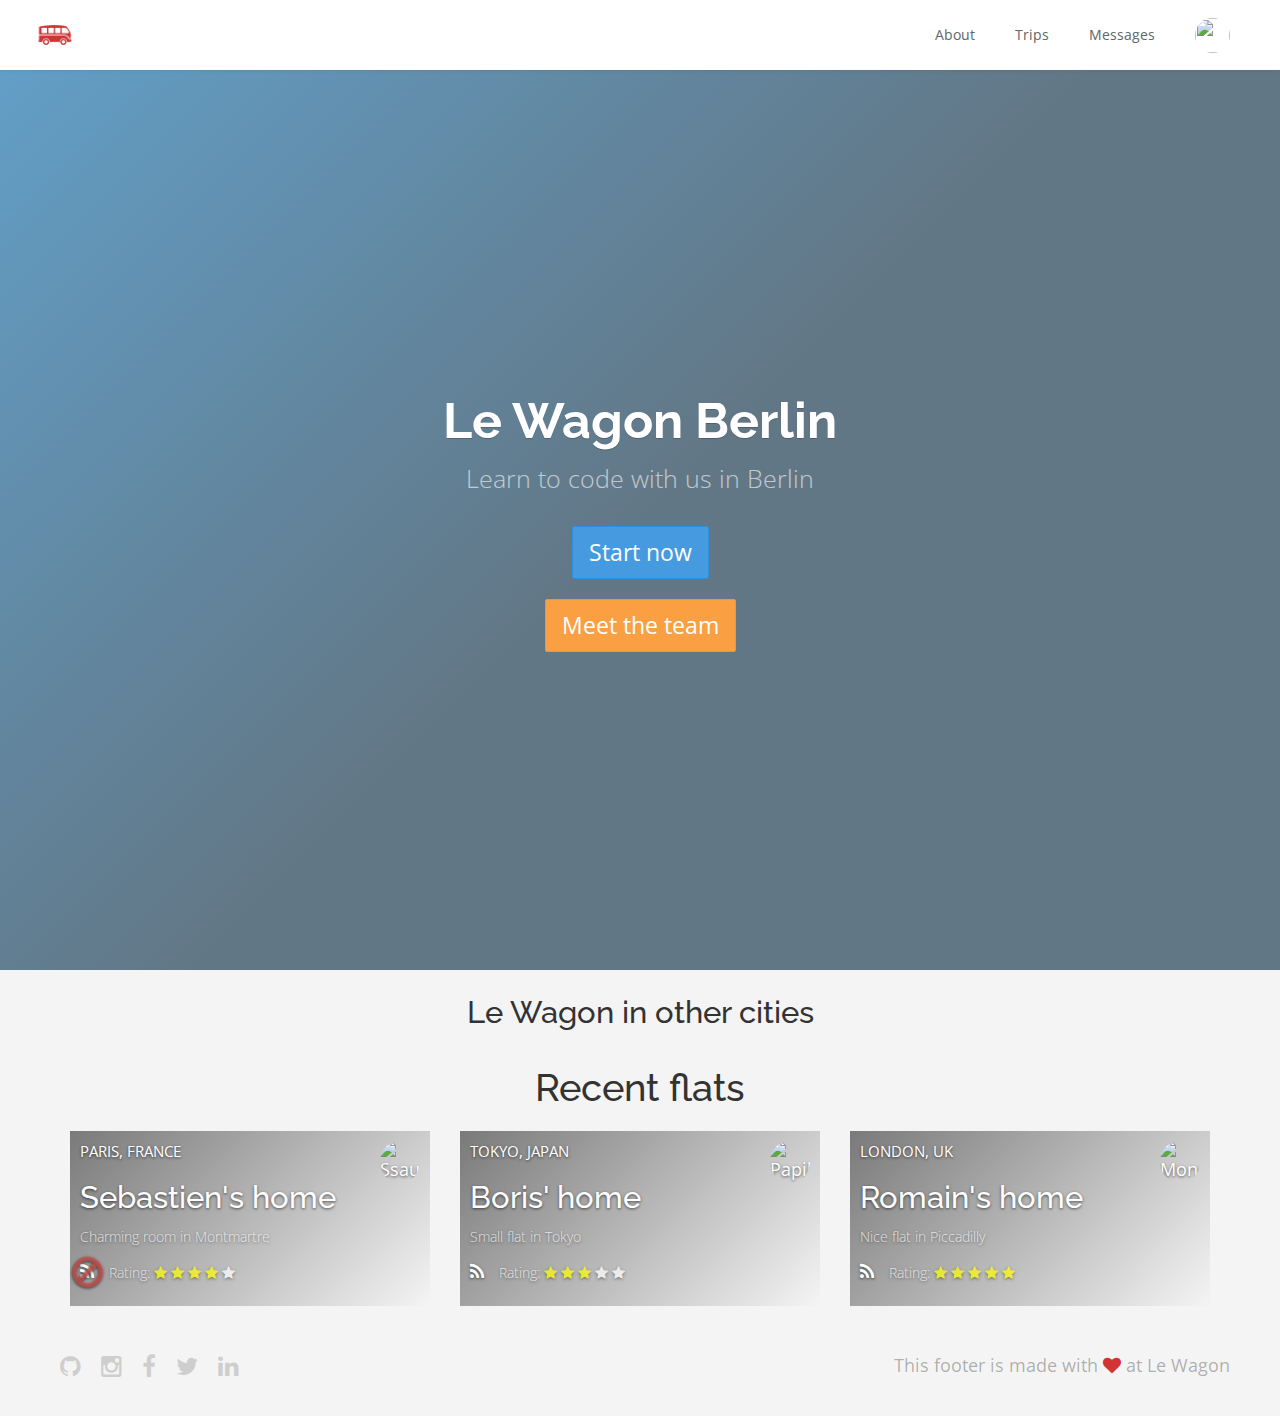
==== commit b8b7a417: "Automated commit at 2018-05-14 11:25:26 UTC by middleman-deploy 2.0.0-alpha" ====
--- a/index.html
+++ b/index.html
@@ -7,7 +7,7 @@
           content="width=device-width, initial-scale=1, shrink-to-fit=no">
     <!-- Use the title from a page's frontmatter if it has one -->
     <title></title>
-    <link href="stylesheets/application-e7460ccd.css" rel="stylesheet" />
+    <link href="stylesheets/application-2e40333a.css" rel="stylesheet" />
     <script src="javascripts/application-93de88c9.js"></script>
     <link href="images/favicon-f15af148.png" rel="icon" type="image/png" />
   </head>
@@ -238,9 +238,10 @@
             </li>
             <li>
               <p> Rating:
-                <i class="fa fa-star"></i>
-                <i class="fa fa-star"></i>
-                <i class="fa fa-star"></i>
+                <i class="fa fa-star" id="yellow"></i>
+                <i class="fa fa-star" id="yellow"></i>
+                <i class="fa fa-star" id="yellow"></i>
+                <i class="fa fa-star" id="yellow"></i>
                 <i class="fa fa-star"></i>
               </p>
             </li>
@@ -262,7 +263,9 @@
             </li>
             <li>
               <p> Rating:
-                <i class="fa fa-star"></i>
+                <i class="fa fa-star" id="yellow"></i>
+                <i class="fa fa-star" id="yellow"></i>
+                <i class="fa fa-star" id="yellow"></i>
                 <i class="fa fa-star"></i>
                 <i class="fa fa-star"></i>
               </p>
@@ -285,11 +288,11 @@
             </li>
             <li>
               <p> Rating:
-                <i class="fa fa-star"></i>
-                <i class="fa fa-star"></i>
-                <i class="fa fa-star"></i>
-                <i class="fa fa-star"></i>
-                <i class="fa fa-star"></i>
+                <i class="fa fa-star" id="yellow"></i>
+                <i class="fa fa-star" id="yellow"></i>
+                <i class="fa fa-star" id="yellow"></i>
+                <i class="fa fa-star" id="yellow"></i>
+                <i class="fa fa-star" id="yellow"></i>
               </p>
             </li>
             <ul>
--- a/stylesheets/application-2e40333a.css
+++ b/stylesheets/application-2e40333a.css
@@ -0,0 +1,8 @@
+@import url("https://fonts.googleapis.com/css?family=Open+Sans:400,300,700|Raleway:400,100,300,700,500");/*!
+ * Bootstrap v3.3.7 (http://getbootstrap.com)
+ * Copyright 2011-2016 Twitter, Inc.
+ * Licensed under MIT (https://github.com/twbs/bootstrap/blob/master/LICENSE)
+ *//*! normalize.css v3.0.3 | MIT License | github.com/necolas/normalize.css */html{font-family:sans-serif;-ms-text-size-adjust:100%;-webkit-text-size-adjust:100%}body{margin:0}article,aside,details,figcaption,figure,footer,header,hgroup,main,menu,nav,section,summary{display:block}audio,canvas,progress,video{display:inline-block;vertical-align:baseline}audio:not([controls]){display:none;height:0}[hidden],template{display:none}a{background-color:transparent}a:active,a:hover{outline:0}abbr[title]{border-bottom:1px dotted}b,strong{font-weight:bold}dfn{font-style:italic}h1{font-size:2em;margin:0.67em 0}mark{background:#ff0;color:#000}small{font-size:80%}sub,sup{font-size:75%;line-height:0;position:relative;vertical-align:baseline}sup{top:-0.5em}sub{bottom:-0.25em}img{border:0}svg:not(:root){overflow:hidden}figure{margin:1em 40px}hr{-webkit-box-sizing:content-box;box-sizing:content-box;height:0}pre{overflow:auto}code,kbd,pre,samp{font-family:monospace, monospace;font-size:1em}button,input,optgroup,select,textarea{color:inherit;font:inherit;margin:0}button{overflow:visible}button,select{text-transform:none}button,html input[type="button"],input[type="reset"],input[type="submit"]{-webkit-appearance:button;cursor:pointer}button[disabled],html input[disabled]{cursor:default}button::-moz-focus-inner,input::-moz-focus-inner{border:0;padding:0}input{line-height:normal}input[type="checkbox"],input[type="radio"]{-webkit-box-sizing:border-box;box-sizing:border-box;padding:0}input[type="number"]::-webkit-inner-spin-button,input[type="number"]::-webkit-outer-spin-button{height:auto}input[type="search"]{-webkit-appearance:textfield;-webkit-box-sizing:content-box;box-sizing:content-box}input[type="search"]::-webkit-search-cancel-button,input[type="search"]::-webkit-search-decoration{-webkit-appearance:none}fieldset{border:1px solid #c0c0c0;margin:0 2px;padding:0.35em 0.625em 0.75em}legend{border:0;padding:0}textarea{overflow:auto}optgroup{font-weight:bold}table{border-collapse:collapse;border-spacing:0}td,th{padding:0}/*! Source: https://github.com/h5bp/html5-boilerplate/blob/master/src/css/main.css */@media print{*,*:before,*:after{background:transparent !important;color:#000 !important;-webkit-box-shadow:none !important;box-shadow:none !important;text-shadow:none !important}a,a:visited{text-decoration:underline}a[href]:after{content:" (" attr(href) ")"}abbr[title]:after{content:" (" attr(title) ")"}a[href^="#"]:after,a[href^="javascript:"]:after{content:""}pre,blockquote{border:1px solid #999;page-break-inside:avoid}thead{display:table-header-group}tr,img{page-break-inside:avoid}img{max-width:100% !important}p,h2,h3{orphans:3;widows:3}h2,h3{page-break-after:avoid}.navbar{display:none}.btn>.caret,.dropup>.btn>.caret{border-top-color:#000 !important}.label{border:1px solid #000}.table{border-collapse:collapse !important}.table td,.table th{background-color:#fff !important}.table-bordered th,.table-bordered td{border:1px solid #ddd !important}}@font-face{font-family:'Glyphicons Halflings';src:url("../assets/bootstrap/glyphicons-halflings-regular-86b6f62b.eot");src:url("../assets/bootstrap/glyphicons-halflings-regular-86b6f62b.eot?#iefix") format("embedded-opentype"),url("../assets/bootstrap/glyphicons-halflings-regular-ca35b697.woff2") format("woff2"),url("../assets/bootstrap/glyphicons-halflings-regular-278e49a8.woff") format("woff"),url("../assets/bootstrap/glyphicons-halflings-regular-44bc1850.ttf") format("truetype"),url("../assets/bootstrap/glyphicons-halflings-regular-de51a849.svg#glyphicons_halflingsregular") format("svg")}.glyphicon{position:relative;top:1px;display:inline-block;font-family:'Glyphicons Halflings';font-style:normal;font-weight:normal;line-height:1;-webkit-font-smoothing:antialiased;-moz-osx-font-smoothing:grayscale}.glyphicon-asterisk:before{content:"\002a"}.glyphicon-plus:before{content:"\002b"}.glyphicon-euro:before,.glyphicon-eur:before{content:"\20ac"}.glyphicon-minus:before{content:"\2212"}.glyphicon-cloud:before{content:"\2601"}.glyphicon-envelope:before{content:"\2709"}.glyphicon-pencil:before{content:"\270f"}.glyphicon-glass:before{content:"\e001"}.glyphicon-music:before{content:"\e002"}.glyphicon-search:before{content:"\e003"}.glyphicon-heart:before{content:"\e005"}.glyphicon-star:before{content:"\e006"}.glyphicon-star-empty:before{content:"\e007"}.glyphicon-user:before{content:"\e008"}.glyphicon-film:before{content:"\e009"}.glyphicon-th-large:before{content:"\e010"}.glyphicon-th:before{content:"\e011"}.glyphicon-th-list:before{content:"\e012"}.glyphicon-ok:before{content:"\e013"}.glyphicon-remove:before{content:"\e014"}.glyphicon-zoom-in:before{content:"\e015"}.glyphicon-zoom-out:before{content:"\e016"}.glyphicon-off:before{content:"\e017"}.glyphicon-signal:before{content:"\e018"}.glyphicon-cog:before{content:"\e019"}.glyphicon-trash:before{content:"\e020"}.glyphicon-home:before{content:"\e021"}.glyphicon-file:before{content:"\e022"}.glyphicon-time:before{content:"\e023"}.glyphicon-road:before{content:"\e024"}.glyphicon-download-alt:before{content:"\e025"}.glyphicon-download:before{content:"\e026"}.glyphicon-upload:before{content:"\e027"}.glyphicon-inbox:before{content:"\e028"}.glyphicon-play-circle:before{content:"\e029"}.glyphicon-repeat:before{content:"\e030"}.glyphicon-refresh:before{content:"\e031"}.glyphicon-list-alt:before{content:"\e032"}.glyphicon-lock:before{content:"\e033"}.glyphicon-flag:before{content:"\e034"}.glyphicon-headphones:before{content:"\e035"}.glyphicon-volume-off:before{content:"\e036"}.glyphicon-volume-down:before{content:"\e037"}.glyphicon-volume-up:before{content:"\e038"}.glyphicon-qrcode:before{content:"\e039"}.glyphicon-barcode:before{content:"\e040"}.glyphicon-tag:before{content:"\e041"}.glyphicon-tags:before{content:"\e042"}.glyphicon-book:before{content:"\e043"}.glyphicon-bookmark:before{content:"\e044"}.glyphicon-print:before{content:"\e045"}.glyphicon-camera:before{content:"\e046"}.glyphicon-font:before{content:"\e047"}.glyphicon-bold:before{content:"\e048"}.glyphicon-italic:before{content:"\e049"}.glyphicon-text-height:before{content:"\e050"}.glyphicon-text-width:before{content:"\e051"}.glyphicon-align-left:before{content:"\e052"}.glyphicon-align-center:before{content:"\e053"}.glyphicon-align-right:before{content:"\e054"}.glyphicon-align-justify:before{content:"\e055"}.glyphicon-list:before{content:"\e056"}.glyphicon-indent-left:before{content:"\e057"}.glyphicon-indent-right:before{content:"\e058"}.glyphicon-facetime-video:before{content:"\e059"}.glyphicon-picture:before{content:"\e060"}.glyphicon-map-marker:before{content:"\e062"}.glyphicon-adjust:before{content:"\e063"}.glyphicon-tint:before{content:"\e064"}.glyphicon-edit:before{content:"\e065"}.glyphicon-share:before{content:"\e066"}.glyphicon-check:before{content:"\e067"}.glyphicon-move:before{content:"\e068"}.glyphicon-step-backward:before{content:"\e069"}.glyphicon-fast-backward:before{content:"\e070"}.glyphicon-backward:before{content:"\e071"}.glyphicon-play:before{content:"\e072"}.glyphicon-pause:before{content:"\e073"}.glyphicon-stop:before{content:"\e074"}.glyphicon-forward:before{content:"\e075"}.glyphicon-fast-forward:before{content:"\e076"}.glyphicon-step-forward:before{content:"\e077"}.glyphicon-eject:before{content:"\e078"}.glyphicon-chevron-left:before{content:"\e079"}.glyphicon-chevron-right:before{content:"\e080"}.glyphicon-plus-sign:before{content:"\e081"}.glyphicon-minus-sign:before{content:"\e082"}.glyphicon-remove-sign:before{content:"\e083"}.glyphicon-ok-sign:before{content:"\e084"}.glyphicon-question-sign:before{content:"\e085"}.glyphicon-info-sign:before{content:"\e086"}.glyphicon-screenshot:before{content:"\e087"}.glyphicon-remove-circle:before{content:"\e088"}.glyphicon-ok-circle:before{content:"\e089"}.glyphicon-ban-circle:before{content:"\e090"}.glyphicon-arrow-left:before{content:"\e091"}.glyphicon-arrow-right:before{content:"\e092"}.glyphicon-arrow-up:before{content:"\e093"}.glyphicon-arrow-down:before{content:"\e094"}.glyphicon-share-alt:before{content:"\e095"}.glyphicon-resize-full:before{content:"\e096"}.glyphicon-resize-small:before{content:"\e097"}.glyphicon-exclamation-sign:before{content:"\e101"}.glyphicon-gift:before{content:"\e102"}.glyphicon-leaf:before{content:"\e103"}.glyphicon-fire:before{content:"\e104"}.glyphicon-eye-open:before{content:"\e105"}.glyphicon-eye-close:before{content:"\e106"}.glyphicon-warning-sign:before{content:"\e107"}.glyphicon-plane:before{content:"\e108"}.glyphicon-calendar:before{content:"\e109"}.glyphicon-random:before{content:"\e110"}.glyphicon-comment:before{content:"\e111"}.glyphicon-magnet:before{content:"\e112"}.glyphicon-chevron-up:before{content:"\e113"}.glyphicon-chevron-down:before{content:"\e114"}.glyphicon-retweet:before{content:"\e115"}.glyphicon-shopping-cart:before{content:"\e116"}.glyphicon-folder-close:before{content:"\e117"}.glyphicon-folder-open:before{content:"\e118"}.glyphicon-resize-vertical:before{content:"\e119"}.glyphicon-resize-horizontal:before{content:"\e120"}.glyphicon-hdd:before{content:"\e121"}.glyphicon-bullhorn:before{content:"\e122"}.glyphicon-bell:before{content:"\e123"}.glyphicon-certificate:before{content:"\e124"}.glyphicon-thumbs-up:before{content:"\e125"}.glyphicon-thumbs-down:before{content:"\e126"}.glyphicon-hand-right:before{content:"\e127"}.glyphicon-hand-left:before{content:"\e128"}.glyphicon-hand-up:before{content:"\e129"}.glyphicon-hand-down:before{content:"\e130"}.glyphicon-circle-arrow-right:before{content:"\e131"}.glyphicon-circle-arrow-left:before{content:"\e132"}.glyphicon-circle-arrow-up:before{content:"\e133"}.glyphicon-circle-arrow-down:before{content:"\e134"}.glyphicon-globe:before{content:"\e135"}.glyphicon-wrench:before{content:"\e136"}.glyphicon-tasks:before{content:"\e137"}.glyphicon-filter:before{content:"\e138"}.glyphicon-briefcase:before{content:"\e139"}.glyphicon-fullscreen:before{content:"\e140"}.glyphicon-dashboard:before{content:"\e141"}.glyphicon-paperclip:before{content:"\e142"}.glyphicon-heart-empty:before{content:"\e143"}.glyphicon-link:before{content:"\e144"}.glyphicon-phone:before{content:"\e145"}.glyphicon-pushpin:before{content:"\e146"}.glyphicon-usd:before{content:"\e148"}.glyphicon-gbp:before{content:"\e149"}.glyphicon-sort:before{content:"\e150"}.glyphicon-sort-by-alphabet:before{content:"\e151"}.glyphicon-sort-by-alphabet-alt:before{content:"\e152"}.glyphicon-sort-by-order:before{content:"\e153"}.glyphicon-sort-by-order-alt:before{content:"\e154"}.glyphicon-sort-by-attributes:before{content:"\e155"}.glyphicon-sort-by-attributes-alt:before{content:"\e156"}.glyphicon-unchecked:before{content:"\e157"}.glyphicon-expand:before{content:"\e158"}.glyphicon-collapse-down:before{content:"\e159"}.glyphicon-collapse-up:before{content:"\e160"}.glyphicon-log-in:before{content:"\e161"}.glyphicon-flash:before{content:"\e162"}.glyphicon-log-out:before{content:"\e163"}.glyphicon-new-window:before{content:"\e164"}.glyphicon-record:before{content:"\e165"}.glyphicon-save:before{content:"\e166"}.glyphicon-open:before{content:"\e167"}.glyphicon-saved:before{content:"\e168"}.glyphicon-import:before{content:"\e169"}.glyphicon-export:before{content:"\e170"}.glyphicon-send:before{content:"\e171"}.glyphicon-floppy-disk:before{content:"\e172"}.glyphicon-floppy-saved:before{content:"\e173"}.glyphicon-floppy-remove:before{content:"\e174"}.glyphicon-floppy-save:before{content:"\e175"}.glyphicon-floppy-open:before{content:"\e176"}.glyphicon-credit-card:before{content:"\e177"}.glyphicon-transfer:before{content:"\e178"}.glyphicon-cutlery:before{content:"\e179"}.glyphicon-header:before{content:"\e180"}.glyphicon-compressed:before{content:"\e181"}.glyphicon-earphone:before{content:"\e182"}.glyphicon-phone-alt:before{content:"\e183"}.glyphicon-tower:before{content:"\e184"}.glyphicon-stats:before{content:"\e185"}.glyphicon-sd-video:before{content:"\e186"}.glyphicon-hd-video:before{content:"\e187"}.glyphicon-subtitles:before{content:"\e188"}.glyphicon-sound-stereo:before{content:"\e189"}.glyphicon-sound-dolby:before{content:"\e190"}.glyphicon-sound-5-1:before{content:"\e191"}.glyphicon-sound-6-1:before{content:"\e192"}.glyphicon-sound-7-1:before{content:"\e193"}.glyphicon-copyright-mark:before{content:"\e194"}.glyphicon-registration-mark:before{content:"\e195"}.glyphicon-cloud-download:before{content:"\e197"}.glyphicon-cloud-upload:before{content:"\e198"}.glyphicon-tree-conifer:before{content:"\e199"}.glyphicon-tree-deciduous:before{content:"\e200"}.glyphicon-cd:before{content:"\e201"}.glyphicon-save-file:before{content:"\e202"}.glyphicon-open-file:before{content:"\e203"}.glyphicon-level-up:before{content:"\e204"}.glyphicon-copy:before{content:"\e205"}.glyphicon-paste:before{content:"\e206"}.glyphicon-alert:before{content:"\e209"}.glyphicon-equalizer:before{content:"\e210"}.glyphicon-king:before{content:"\e211"}.glyphicon-queen:before{content:"\e212"}.glyphicon-pawn:before{content:"\e213"}.glyphicon-bishop:before{content:"\e214"}.glyphicon-knight:before{content:"\e215"}.glyphicon-baby-formula:before{content:"\e216"}.glyphicon-tent:before{content:"\26fa"}.glyphicon-blackboard:before{content:"\e218"}.glyphicon-bed:before{content:"\e219"}.glyphicon-apple:before{content:"\f8ff"}.glyphicon-erase:before{content:"\e221"}.glyphicon-hourglass:before{content:"\231b"}.glyphicon-lamp:before{content:"\e223"}.glyphicon-duplicate:before{content:"\e224"}.glyphicon-piggy-bank:before{content:"\e225"}.glyphicon-scissors:before{content:"\e226"}.glyphicon-bitcoin:before{content:"\e227"}.glyphicon-btc:before{content:"\e227"}.glyphicon-xbt:before{content:"\e227"}.glyphicon-yen:before{content:"\00a5"}.glyphicon-jpy:before{content:"\00a5"}.glyphicon-ruble:before{content:"\20bd"}.glyphicon-rub:before{content:"\20bd"}.glyphicon-scale:before{content:"\e230"}.glyphicon-ice-lolly:before{content:"\e231"}.glyphicon-ice-lolly-tasted:before{content:"\e232"}.glyphicon-education:before{content:"\e233"}.glyphicon-option-horizontal:before{content:"\e234"}.glyphicon-option-vertical:before{content:"\e235"}.glyphicon-menu-hamburger:before{content:"\e236"}.glyphicon-modal-window:before{content:"\e237"}.glyphicon-oil:before{content:"\e238"}.glyphicon-grain:before{content:"\e239"}.glyphicon-sunglasses:before{content:"\e240"}.glyphicon-text-size:before{content:"\e241"}.glyphicon-text-color:before{content:"\e242"}.glyphicon-text-background:before{content:"\e243"}.glyphicon-object-align-top:before{content:"\e244"}.glyphicon-object-align-bottom:before{content:"\e245"}.glyphicon-object-align-horizontal:before{content:"\e246"}.glyphicon-object-align-left:before{content:"\e247"}.glyphicon-object-align-vertical:before{content:"\e248"}.glyphicon-object-align-right:before{content:"\e249"}.glyphicon-triangle-right:before{content:"\e250"}.glyphicon-triangle-left:before{content:"\e251"}.glyphicon-triangle-bottom:before{content:"\e252"}.glyphicon-triangle-top:before{content:"\e253"}.glyphicon-console:before{content:"\e254"}.glyphicon-superscript:before{content:"\e255"}.glyphicon-subscript:before{content:"\e256"}.glyphicon-menu-left:before{content:"\e257"}.glyphicon-menu-right:before{content:"\e258"}.glyphicon-menu-down:before{content:"\e259"}.glyphicon-menu-up:before{content:"\e260"}*{-webkit-box-sizing:border-box;box-sizing:border-box}*:before,*:after{-webkit-box-sizing:border-box;box-sizing:border-box}html{font-size:10px;-webkit-tap-highlight-color:transparent}body{font-family:"Open Sans", "Helvetica", "sans-serif";font-size:18px;line-height:1.42857143;color:#333333;background-color:#F4F4F4}input,button,select,textarea{font-family:inherit;font-size:inherit;line-height:inherit}a{color:#469AE0;text-decoration:none}a:hover,a:focus{color:#1f74ba;text-decoration:underline}a:focus{outline:5px auto -webkit-focus-ring-color;outline-offset:-2px}figure{margin:0}img{vertical-align:middle}.img-responsive{display:block;max-width:100%;height:auto}.img-rounded{border-radius:2px}.img-thumbnail{padding:4px;line-height:1.42857143;background-color:#F4F4F4;border:1px solid #ddd;border-radius:2px;-webkit-transition:all 0.2s ease-in-out;transition:all 0.2s ease-in-out;display:inline-block;max-width:100%;height:auto}.img-circle{border-radius:50%}hr{margin-top:25px;margin-bottom:25px;border:0;border-top:1px solid #eeeeee}.sr-only{position:absolute;width:1px;height:1px;margin:-1px;padding:0;overflow:hidden;clip:rect(0, 0, 0, 0);border:0}.sr-only-focusable:active,.sr-only-focusable:focus{position:static;width:auto;height:auto;margin:0;overflow:visible;clip:auto}[role="button"]{cursor:pointer}h1,h2,h3,h4,h5,h6,.h1,.h2,.h3,.h4,.h5,.h6{font-family:"Raleway", "Helvetica", "sans-serif";font-weight:500;line-height:1.1;color:inherit}h1 small,h1 .small,h2 small,h2 .small,h3 small,h3 .small,h4 small,h4 .small,h5 small,h5 .small,h6 small,h6 .small,.h1 small,.h1 .small,.h2 small,.h2 .small,.h3 small,.h3 .small,.h4 small,.h4 .small,.h5 small,.h5 .small,.h6 small,.h6 .small{font-weight:normal;line-height:1;color:#777777}h1,.h1,h2,.h2,h3,.h3{margin-top:25px;margin-bottom:12.5px}h1 small,h1 .small,.h1 small,.h1 .small,h2 small,h2 .small,.h2 small,.h2 .small,h3 small,h3 .small,.h3 small,.h3 .small{font-size:65%}h4,.h4,h5,.h5,h6,.h6{margin-top:12.5px;margin-bottom:12.5px}h4 small,h4 .small,.h4 small,.h4 .small,h5 small,h5 .small,.h5 small,.h5 .small,h6 small,h6 .small,.h6 small,.h6 .small{font-size:75%}h1,.h1{font-size:46px}h2,.h2{font-size:38px}h3,.h3{font-size:31px}h4,.h4{font-size:23px}h5,.h5{font-size:18px}h6,.h6{font-size:16px}p{margin:0 0 12.5px}.lead{margin-bottom:25px;font-size:20px;font-weight:300;line-height:1.4}@media (min-width: 768px){.lead{font-size:27px}}small,.small{font-size:88%}mark,.mark{background-color:#fcf8e3;padding:.2em}.text-left{text-align:left}.text-right{text-align:right}.text-center{text-align:center}.text-justify{text-align:justify}.text-nowrap{white-space:nowrap}.text-lowercase{text-transform:lowercase}.text-uppercase,.initialism{text-transform:uppercase}.text-capitalize{text-transform:capitalize}.text-muted{color:#777777}.text-primary{color:#469AE0}a.text-primary:hover,a.text-primary:focus{color:#2381d0}.text-success{color:#3c763d}a.text-success:hover,a.text-success:focus{color:#2b542c}.text-info{color:#31708f}a.text-info:hover,a.text-info:focus{color:#245269}.text-warning{color:#8a6d3b}a.text-warning:hover,a.text-warning:focus{color:#66512c}.text-danger{color:#a94442}a.text-danger:hover,a.text-danger:focus{color:#843534}.bg-primary{color:#fff}.bg-primary{background-color:#469AE0}a.bg-primary:hover,a.bg-primary:focus{background-color:#2381d0}.bg-success{background-color:#dff0d8}a.bg-success:hover,a.bg-success:focus{background-color:#c1e2b3}.bg-info{background-color:#d9edf7}a.bg-info:hover,a.bg-info:focus{background-color:#afd9ee}.bg-warning{background-color:#fcf8e3}a.bg-warning:hover,a.bg-warning:focus{background-color:#f7ecb5}.bg-danger{background-color:#f2dede}a.bg-danger:hover,a.bg-danger:focus{background-color:#e4b9b9}.page-header{padding-bottom:11.5px;margin:50px 0 25px;border-bottom:1px solid #eeeeee}ul,ol{margin-top:0;margin-bottom:12.5px}ul ul,ul ol,ol ul,ol ol{margin-bottom:0}.list-unstyled{padding-left:0;list-style:none}.list-inline{padding-left:0;list-style:none;margin-left:-5px}.list-inline>li{display:inline-block;padding-left:5px;padding-right:5px}dl{margin-top:0;margin-bottom:25px}dt,dd{line-height:1.42857143}dt{font-weight:bold}dd{margin-left:0}.dl-horizontal dd:before,.dl-horizontal dd:after{content:" ";display:table}.dl-horizontal dd:after{clear:both}@media (min-width: 768px){.dl-horizontal dt{float:left;width:160px;clear:left;text-align:right;overflow:hidden;text-overflow:ellipsis;white-space:nowrap}.dl-horizontal dd{margin-left:180px}}abbr[title],abbr[data-original-title]{cursor:help;border-bottom:1px dotted #777777}.initialism{font-size:90%}blockquote{padding:12.5px 25px;margin:0 0 25px;font-size:22.5px;border-left:5px solid #eeeeee}blockquote p:last-child,blockquote ul:last-child,blockquote ol:last-child{margin-bottom:0}blockquote footer,blockquote small,blockquote .small{display:block;font-size:80%;line-height:1.42857143;color:#777777}blockquote footer:before,blockquote small:before,blockquote .small:before{content:'\2014 \00A0'}.blockquote-reverse,blockquote.pull-right{padding-right:15px;padding-left:0;border-right:5px solid #eeeeee;border-left:0;text-align:right}.blockquote-reverse footer:before,.blockquote-reverse small:before,.blockquote-reverse .small:before,blockquote.pull-right footer:before,blockquote.pull-right small:before,blockquote.pull-right .small:before{content:''}.blockquote-reverse footer:after,.blockquote-reverse small:after,.blockquote-reverse .small:after,blockquote.pull-right footer:after,blockquote.pull-right small:after,blockquote.pull-right .small:after{content:'\00A0 \2014'}address{margin-bottom:25px;font-style:normal;line-height:1.42857143}code,kbd,pre,samp{font-family:Menlo, Monaco, Consolas, "Courier New", monospace}code{padding:2px 4px;font-size:90%;color:#c7254e;background-color:#f9f2f4;border-radius:2px}kbd{padding:2px 4px;font-size:90%;color:#fff;background-color:#333;border-radius:2px;-webkit-box-shadow:inset 0 -1px 0 rgba(0,0,0,0.25);box-shadow:inset 0 -1px 0 rgba(0,0,0,0.25)}kbd kbd{padding:0;font-size:100%;font-weight:bold;-webkit-box-shadow:none;box-shadow:none}pre{display:block;padding:12px;margin:0 0 12.5px;font-size:17px;line-height:1.42857143;word-break:break-all;word-wrap:break-word;color:#333333;background-color:#f5f5f5;border:1px solid #ccc;border-radius:2px}pre code{padding:0;font-size:inherit;color:inherit;white-space:pre-wrap;background-color:transparent;border-radius:0}.pre-scrollable{max-height:340px;overflow-y:scroll}.container{margin-right:auto;margin-left:auto;padding-left:15px;padding-right:15px}.container:before,.container:after{content:" ";display:table}.container:after{clear:both}@media (min-width: 768px){.container{width:750px}}@media (min-width: 992px){.container{width:970px}}@media (min-width: 1200px){.container{width:1170px}}.container-fluid{margin-right:auto;margin-left:auto;padding-left:15px;padding-right:15px}.container-fluid:before,.container-fluid:after{content:" ";display:table}.container-fluid:after{clear:both}.row{margin-left:-15px;margin-right:-15px}.row:before,.row:after{content:" ";display:table}.row:after{clear:both}.col-xs-1,.col-sm-1,.col-md-1,.col-lg-1,.col-xs-2,.col-sm-2,.col-md-2,.col-lg-2,.col-xs-3,.col-sm-3,.col-md-3,.col-lg-3,.col-xs-4,.col-sm-4,.col-md-4,.col-lg-4,.col-xs-5,.col-sm-5,.col-md-5,.col-lg-5,.col-xs-6,.col-sm-6,.col-md-6,.col-lg-6,.col-xs-7,.col-sm-7,.col-md-7,.col-lg-7,.col-xs-8,.col-sm-8,.col-md-8,.col-lg-8,.col-xs-9,.col-sm-9,.col-md-9,.col-lg-9,.col-xs-10,.col-sm-10,.col-md-10,.col-lg-10,.col-xs-11,.col-sm-11,.col-md-11,.col-lg-11,.col-xs-12,.col-sm-12,.col-md-12,.col-lg-12{position:relative;min-height:1px;padding-left:15px;padding-right:15px}.col-xs-1,.col-xs-2,.col-xs-3,.col-xs-4,.col-xs-5,.col-xs-6,.col-xs-7,.col-xs-8,.col-xs-9,.col-xs-10,.col-xs-11,.col-xs-12{float:left}.col-xs-1{width:8.33333333%}.col-xs-2{width:16.66666667%}.col-xs-3{width:25%}.col-xs-4{width:33.33333333%}.col-xs-5{width:41.66666667%}.col-xs-6{width:50%}.col-xs-7{width:58.33333333%}.col-xs-8{width:66.66666667%}.col-xs-9{width:75%}.col-xs-10{width:83.33333333%}.col-xs-11{width:91.66666667%}.col-xs-12{width:100%}.col-xs-pull-0{right:auto}.col-xs-pull-1{right:8.33333333%}.col-xs-pull-2{right:16.66666667%}.col-xs-pull-3{right:25%}.col-xs-pull-4{right:33.33333333%}.col-xs-pull-5{right:41.66666667%}.col-xs-pull-6{right:50%}.col-xs-pull-7{right:58.33333333%}.col-xs-pull-8{right:66.66666667%}.col-xs-pull-9{right:75%}.col-xs-pull-10{right:83.33333333%}.col-xs-pull-11{right:91.66666667%}.col-xs-pull-12{right:100%}.col-xs-push-0{left:auto}.col-xs-push-1{left:8.33333333%}.col-xs-push-2{left:16.66666667%}.col-xs-push-3{left:25%}.col-xs-push-4{left:33.33333333%}.col-xs-push-5{left:41.66666667%}.col-xs-push-6{left:50%}.col-xs-push-7{left:58.33333333%}.col-xs-push-8{left:66.66666667%}.col-xs-push-9{left:75%}.col-xs-push-10{left:83.33333333%}.col-xs-push-11{left:91.66666667%}.col-xs-push-12{left:100%}.col-xs-offset-0{margin-left:0%}.col-xs-offset-1{margin-left:8.33333333%}.col-xs-offset-2{margin-left:16.66666667%}.col-xs-offset-3{margin-left:25%}.col-xs-offset-4{margin-left:33.33333333%}.col-xs-offset-5{margin-left:41.66666667%}.col-xs-offset-6{margin-left:50%}.col-xs-offset-7{margin-left:58.33333333%}.col-xs-offset-8{margin-left:66.66666667%}.col-xs-offset-9{margin-left:75%}.col-xs-offset-10{margin-left:83.33333333%}.col-xs-offset-11{margin-left:91.66666667%}.col-xs-offset-12{margin-left:100%}@media (min-width: 768px){.col-sm-1,.col-sm-2,.col-sm-3,.col-sm-4,.col-sm-5,.col-sm-6,.col-sm-7,.col-sm-8,.col-sm-9,.col-sm-10,.col-sm-11,.col-sm-12{float:left}.col-sm-1{width:8.33333333%}.col-sm-2{width:16.66666667%}.col-sm-3{width:25%}.col-sm-4{width:33.33333333%}.col-sm-5{width:41.66666667%}.col-sm-6{width:50%}.col-sm-7{width:58.33333333%}.col-sm-8{width:66.66666667%}.col-sm-9{width:75%}.col-sm-10{width:83.33333333%}.col-sm-11{width:91.66666667%}.col-sm-12{width:100%}.col-sm-pull-0{right:auto}.col-sm-pull-1{right:8.33333333%}.col-sm-pull-2{right:16.66666667%}.col-sm-pull-3{right:25%}.col-sm-pull-4{right:33.33333333%}.col-sm-pull-5{right:41.66666667%}.col-sm-pull-6{right:50%}.col-sm-pull-7{right:58.33333333%}.col-sm-pull-8{right:66.66666667%}.col-sm-pull-9{right:75%}.col-sm-pull-10{right:83.33333333%}.col-sm-pull-11{right:91.66666667%}.col-sm-pull-12{right:100%}.col-sm-push-0{left:auto}.col-sm-push-1{left:8.33333333%}.col-sm-push-2{left:16.66666667%}.col-sm-push-3{left:25%}.col-sm-push-4{left:33.33333333%}.col-sm-push-5{left:41.66666667%}.col-sm-push-6{left:50%}.col-sm-push-7{left:58.33333333%}.col-sm-push-8{left:66.66666667%}.col-sm-push-9{left:75%}.col-sm-push-10{left:83.33333333%}.col-sm-push-11{left:91.66666667%}.col-sm-push-12{left:100%}.col-sm-offset-0{margin-left:0%}.col-sm-offset-1{margin-left:8.33333333%}.col-sm-offset-2{margin-left:16.66666667%}.col-sm-offset-3{margin-left:25%}.col-sm-offset-4{margin-left:33.33333333%}.col-sm-offset-5{margin-left:41.66666667%}.col-sm-offset-6{margin-left:50%}.col-sm-offset-7{margin-left:58.33333333%}.col-sm-offset-8{margin-left:66.66666667%}.col-sm-offset-9{margin-left:75%}.col-sm-offset-10{margin-left:83.33333333%}.col-sm-offset-11{margin-left:91.66666667%}.col-sm-offset-12{margin-left:100%}}@media (min-width: 992px){.col-md-1,.col-md-2,.col-md-3,.col-md-4,.col-md-5,.col-md-6,.col-md-7,.col-md-8,.col-md-9,.col-md-10,.col-md-11,.col-md-12{float:left}.col-md-1{width:8.33333333%}.col-md-2{width:16.66666667%}.col-md-3{width:25%}.col-md-4{width:33.33333333%}.col-md-5{width:41.66666667%}.col-md-6{width:50%}.col-md-7{width:58.33333333%}.col-md-8{width:66.66666667%}.col-md-9{width:75%}.col-md-10{width:83.33333333%}.col-md-11{width:91.66666667%}.col-md-12{width:100%}.col-md-pull-0{right:auto}.col-md-pull-1{right:8.33333333%}.col-md-pull-2{right:16.66666667%}.col-md-pull-3{right:25%}.col-md-pull-4{right:33.33333333%}.col-md-pull-5{right:41.66666667%}.col-md-pull-6{right:50%}.col-md-pull-7{right:58.33333333%}.col-md-pull-8{right:66.66666667%}.col-md-pull-9{right:75%}.col-md-pull-10{right:83.33333333%}.col-md-pull-11{right:91.66666667%}.col-md-pull-12{right:100%}.col-md-push-0{left:auto}.col-md-push-1{left:8.33333333%}.col-md-push-2{left:16.66666667%}.col-md-push-3{left:25%}.col-md-push-4{left:33.33333333%}.col-md-push-5{left:41.66666667%}.col-md-push-6{left:50%}.col-md-push-7{left:58.33333333%}.col-md-push-8{left:66.66666667%}.col-md-push-9{left:75%}.col-md-push-10{left:83.33333333%}.col-md-push-11{left:91.66666667%}.col-md-push-12{left:100%}.col-md-offset-0{margin-left:0%}.col-md-offset-1{margin-left:8.33333333%}.col-md-offset-2{margin-left:16.66666667%}.col-md-offset-3{margin-left:25%}.col-md-offset-4{margin-left:33.33333333%}.col-md-offset-5{margin-left:41.66666667%}.col-md-offset-6{margin-left:50%}.col-md-offset-7{margin-left:58.33333333%}.col-md-offset-8{margin-left:66.66666667%}.col-md-offset-9{margin-left:75%}.col-md-offset-10{margin-left:83.33333333%}.col-md-offset-11{margin-left:91.66666667%}.col-md-offset-12{margin-left:100%}}@media (min-width: 1200px){.col-lg-1,.col-lg-2,.col-lg-3,.col-lg-4,.col-lg-5,.col-lg-6,.col-lg-7,.col-lg-8,.col-lg-9,.col-lg-10,.col-lg-11,.col-lg-12{float:left}.col-lg-1{width:8.33333333%}.col-lg-2{width:16.66666667%}.col-lg-3{width:25%}.col-lg-4{width:33.33333333%}.col-lg-5{width:41.66666667%}.col-lg-6{width:50%}.col-lg-7{width:58.33333333%}.col-lg-8{width:66.66666667%}.col-lg-9{width:75%}.col-lg-10{width:83.33333333%}.col-lg-11{width:91.66666667%}.col-lg-12{width:100%}.col-lg-pull-0{right:auto}.col-lg-pull-1{right:8.33333333%}.col-lg-pull-2{right:16.66666667%}.col-lg-pull-3{right:25%}.col-lg-pull-4{right:33.33333333%}.col-lg-pull-5{right:41.66666667%}.col-lg-pull-6{right:50%}.col-lg-pull-7{right:58.33333333%}.col-lg-pull-8{right:66.66666667%}.col-lg-pull-9{right:75%}.col-lg-pull-10{right:83.33333333%}.col-lg-pull-11{right:91.66666667%}.col-lg-pull-12{right:100%}.col-lg-push-0{left:auto}.col-lg-push-1{left:8.33333333%}.col-lg-push-2{left:16.66666667%}.col-lg-push-3{left:25%}.col-lg-push-4{left:33.33333333%}.col-lg-push-5{left:41.66666667%}.col-lg-push-6{left:50%}.col-lg-push-7{left:58.33333333%}.col-lg-push-8{left:66.66666667%}.col-lg-push-9{left:75%}.col-lg-push-10{left:83.33333333%}.col-lg-push-11{left:91.66666667%}.col-lg-push-12{left:100%}.col-lg-offset-0{margin-left:0%}.col-lg-offset-1{margin-left:8.33333333%}.col-lg-offset-2{margin-left:16.66666667%}.col-lg-offset-3{margin-left:25%}.col-lg-offset-4{margin-left:33.33333333%}.col-lg-offset-5{margin-left:41.66666667%}.col-lg-offset-6{margin-left:50%}.col-lg-offset-7{margin-left:58.33333333%}.col-lg-offset-8{margin-left:66.66666667%}.col-lg-offset-9{margin-left:75%}.col-lg-offset-10{margin-left:83.33333333%}.col-lg-offset-11{margin-left:91.66666667%}.col-lg-offset-12{margin-left:100%}}table{background-color:transparent}caption{padding-top:8px;padding-bottom:8px;color:#777777;text-align:left}th{text-align:left}.table{width:100%;max-width:100%;margin-bottom:25px}.table>thead>tr>th,.table>thead>tr>td,.table>tbody>tr>th,.table>tbody>tr>td,.table>tfoot>tr>th,.table>tfoot>tr>td{padding:8px;line-height:1.42857143;vertical-align:top;border-top:1px solid #ddd}.table>thead>tr>th{vertical-align:bottom;border-bottom:2px solid #ddd}.table>caption+thead>tr:first-child>th,.table>caption+thead>tr:first-child>td,.table>colgroup+thead>tr:first-child>th,.table>colgroup+thead>tr:first-child>td,.table>thead:first-child>tr:first-child>th,.table>thead:first-child>tr:first-child>td{border-top:0}.table>tbody+tbody{border-top:2px solid #ddd}.table .table{background-color:#F4F4F4}.table-condensed>thead>tr>th,.table-condensed>thead>tr>td,.table-condensed>tbody>tr>th,.table-condensed>tbody>tr>td,.table-condensed>tfoot>tr>th,.table-condensed>tfoot>tr>td{padding:5px}.table-bordered{border:1px solid #ddd}.table-bordered>thead>tr>th,.table-bordered>thead>tr>td,.table-bordered>tbody>tr>th,.table-bordered>tbody>tr>td,.table-bordered>tfoot>tr>th,.table-bordered>tfoot>tr>td{border:1px solid #ddd}.table-bordered>thead>tr>th,.table-bordered>thead>tr>td{border-bottom-width:2px}.table-striped>tbody>tr:nth-of-type(odd){background-color:#f9f9f9}.table-hover>tbody>tr:hover{background-color:#f5f5f5}table col[class*="col-"]{position:static;float:none;display:table-column}table td[class*="col-"],table th[class*="col-"]{position:static;float:none;display:table-cell}.table>thead>tr>td.active,.table>thead>tr>th.active,.table>thead>tr.active>td,.table>thead>tr.active>th,.table>tbody>tr>td.active,.table>tbody>tr>th.active,.table>tbody>tr.active>td,.table>tbody>tr.active>th,.table>tfoot>tr>td.active,.table>tfoot>tr>th.active,.table>tfoot>tr.active>td,.table>tfoot>tr.active>th{background-color:#f5f5f5}.table-hover>tbody>tr>td.active:hover,.table-hover>tbody>tr>th.active:hover,.table-hover>tbody>tr.active:hover>td,.table-hover>tbody>tr:hover>.active,.table-hover>tbody>tr.active:hover>th{background-color:#e8e8e8}.table>thead>tr>td.success,.table>thead>tr>th.success,.table>thead>tr.success>td,.table>thead>tr.success>th,.table>tbody>tr>td.success,.table>tbody>tr>th.success,.table>tbody>tr.success>td,.table>tbody>tr.success>th,.table>tfoot>tr>td.success,.table>tfoot>tr>th.success,.table>tfoot>tr.success>td,.table>tfoot>tr.success>th{background-color:#dff0d8}.table-hover>tbody>tr>td.success:hover,.table-hover>tbody>tr>th.success:hover,.table-hover>tbody>tr.success:hover>td,.table-hover>tbody>tr:hover>.success,.table-hover>tbody>tr.success:hover>th{background-color:#d0e9c6}.table>thead>tr>td.info,.table>thead>tr>th.info,.table>thead>tr.info>td,.table>thead>tr.info>th,.table>tbody>tr>td.info,.table>tbody>tr>th.info,.table>tbody>tr.info>td,.table>tbody>tr.info>th,.table>tfoot>tr>td.info,.table>tfoot>tr>th.info,.table>tfoot>tr.info>td,.table>tfoot>tr.info>th{background-color:#d9edf7}.table-hover>tbody>tr>td.info:hover,.table-hover>tbody>tr>th.info:hover,.table-hover>tbody>tr.info:hover>td,.table-hover>tbody>tr:hover>.info,.table-hover>tbody>tr.info:hover>th{background-color:#c4e3f3}.table>thead>tr>td.warning,.table>thead>tr>th.warning,.table>thead>tr.warning>td,.table>thead>tr.warning>th,.table>tbody>tr>td.warning,.table>tbody>tr>th.warning,.table>tbody>tr.warning>td,.table>tbody>tr.warning>th,.table>tfoot>tr>td.warning,.table>tfoot>tr>th.warning,.table>tfoot>tr.warning>td,.table>tfoot>tr.warning>th{background-color:#fcf8e3}.table-hover>tbody>tr>td.warning:hover,.table-hover>tbody>tr>th.warning:hover,.table-hover>tbody>tr.warning:hover>td,.table-hover>tbody>tr:hover>.warning,.table-hover>tbody>tr.warning:hover>th{background-color:#faf2cc}.table>thead>tr>td.danger,.table>thead>tr>th.danger,.table>thead>tr.danger>td,.table>thead>tr.danger>th,.table>tbody>tr>td.danger,.table>tbody>tr>th.danger,.table>tbody>tr.danger>td,.table>tbody>tr.danger>th,.table>tfoot>tr>td.danger,.table>tfoot>tr>th.danger,.table>tfoot>tr.danger>td,.table>tfoot>tr.danger>th{background-color:#f2dede}.table-hover>tbody>tr>td.danger:hover,.table-hover>tbody>tr>th.danger:hover,.table-hover>tbody>tr.danger:hover>td,.table-hover>tbody>tr:hover>.danger,.table-hover>tbody>tr.danger:hover>th{background-color:#ebcccc}.table-responsive{overflow-x:auto;min-height:0.01%}@media screen and (max-width: 767px){.table-responsive{width:100%;margin-bottom:18.75px;overflow-y:hidden;-ms-overflow-style:-ms-autohiding-scrollbar;border:1px solid #ddd}.table-responsive>.table{margin-bottom:0}.table-responsive>.table>thead>tr>th,.table-responsive>.table>thead>tr>td,.table-responsive>.table>tbody>tr>th,.table-responsive>.table>tbody>tr>td,.table-responsive>.table>tfoot>tr>th,.table-responsive>.table>tfoot>tr>td{white-space:nowrap}.table-responsive>.table-bordered{border:0}.table-responsive>.table-bordered>thead>tr>th:first-child,.table-responsive>.table-bordered>thead>tr>td:first-child,.table-responsive>.table-bordered>tbody>tr>th:first-child,.table-responsive>.table-bordered>tbody>tr>td:first-child,.table-responsive>.table-bordered>tfoot>tr>th:first-child,.table-responsive>.table-bordered>tfoot>tr>td:first-child{border-left:0}.table-responsive>.table-bordered>thead>tr>th:last-child,.table-responsive>.table-bordered>thead>tr>td:last-child,.table-responsive>.table-bordered>tbody>tr>th:last-child,.table-responsive>.table-bordered>tbody>tr>td:last-child,.table-responsive>.table-bordered>tfoot>tr>th:last-child,.table-responsive>.table-bordered>tfoot>tr>td:last-child{border-right:0}.table-responsive>.table-bordered>tbody>tr:last-child>th,.table-responsive>.table-bordered>tbody>tr:last-child>td,.table-responsive>.table-bordered>tfoot>tr:last-child>th,.table-responsive>.table-bordered>tfoot>tr:last-child>td{border-bottom:0}}fieldset{padding:0;margin:0;border:0;min-width:0}legend{display:block;width:100%;padding:0;margin-bottom:25px;font-size:27px;line-height:inherit;color:#333333;border:0;border-bottom:1px solid #e5e5e5}label{display:inline-block;max-width:100%;margin-bottom:5px;font-weight:bold}input[type="search"]{-webkit-box-sizing:border-box;box-sizing:border-box}input[type="radio"],input[type="checkbox"]{margin:4px 0 0;margin-top:1px \9;line-height:normal}input[type="file"]{display:block}input[type="range"]{display:block;width:100%}select[multiple],select[size]{height:auto}input[type="file"]:focus,input[type="radio"]:focus,input[type="checkbox"]:focus{outline:5px auto -webkit-focus-ring-color;outline-offset:-2px}output{display:block;padding-top:7px;font-size:18px;line-height:1.42857143;color:#000000}.form-control{display:block;width:100%;height:39px;padding:6px 12px;font-size:18px;line-height:1.42857143;color:#000000;background-color:#fff;background-image:none;border:1px solid #ccc;border-radius:2px;-webkit-box-shadow:inset 0 1px 1px rgba(0,0,0,0.075);box-shadow:inset 0 1px 1px rgba(0,0,0,0.075);-webkit-transition:border-color ease-in-out 0.15s, box-shadow ease-in-out 0.15s;-webkit-transition:border-color ease-in-out 0.15s, -webkit-box-shadow ease-in-out 0.15s;transition:border-color ease-in-out 0.15s, -webkit-box-shadow ease-in-out 0.15s;transition:border-color ease-in-out 0.15s, box-shadow ease-in-out 0.15s;transition:border-color ease-in-out 0.15s, box-shadow ease-in-out 0.15s, -webkit-box-shadow ease-in-out 0.15s}.form-control:focus{border-color:#66afe9;outline:0;-webkit-box-shadow:inset 0 1px 1px rgba(0,0,0,0.075),0 0 8px rgba(102,175,233,0.6);box-shadow:inset 0 1px 1px rgba(0,0,0,0.075),0 0 8px rgba(102,175,233,0.6)}.form-control::-moz-placeholder{color:#999;opacity:1}.form-control:-ms-input-placeholder{color:#999}.form-control::-webkit-input-placeholder{color:#999}.form-control::-ms-expand{border:0;background-color:transparent}.form-control[disabled],.form-control[readonly],fieldset[disabled] .form-control{background-color:#eeeeee;opacity:1}.form-control[disabled],fieldset[disabled] .form-control{cursor:not-allowed}textarea.form-control{height:auto}input[type="search"]{-webkit-appearance:none}@media screen and (-webkit-min-device-pixel-ratio: 0){input[type="date"].form-control,input[type="time"].form-control,input[type="datetime-local"].form-control,input[type="month"].form-control{line-height:39px}input[type="date"].input-sm,.input-group-sm>input[type="date"].form-control,.input-group-sm>input[type="date"].input-group-addon,.input-group-sm>.input-group-btn>input[type="date"].btn,.input-group-sm input[type="date"],input[type="time"].input-sm,.input-group-sm>input[type="time"].form-control,.input-group-sm>input[type="time"].input-group-addon,.input-group-sm>.input-group-btn>input[type="time"].btn,.input-group-sm input[type="time"],input[type="datetime-local"].input-sm,.input-group-sm>input[type="datetime-local"].form-control,.input-group-sm>input[type="datetime-local"].input-group-addon,.input-group-sm>.input-group-btn>input[type="datetime-local"].btn,.input-group-sm input[type="datetime-local"],input[type="month"].input-sm,.input-group-sm>input[type="month"].form-control,.input-group-sm>input[type="month"].input-group-addon,.input-group-sm>.input-group-btn>input[type="month"].btn,.input-group-sm input[type="month"]{line-height:36px}input[type="date"].input-lg,.input-group-lg>input[type="date"].form-control,.input-group-lg>input[type="date"].input-group-addon,.input-group-lg>.input-group-btn>input[type="date"].btn,.input-group-lg input[type="date"],input[type="time"].input-lg,.input-group-lg>input[type="time"].form-control,.input-group-lg>input[type="time"].input-group-addon,.input-group-lg>.input-group-btn>input[type="time"].btn,.input-group-lg input[type="time"],input[type="datetime-local"].input-lg,.input-group-lg>input[type="datetime-local"].form-control,.input-group-lg>input[type="datetime-local"].input-group-addon,.input-group-lg>.input-group-btn>input[type="datetime-local"].btn,.input-group-lg input[type="datetime-local"],input[type="month"].input-lg,.input-group-lg>input[type="month"].form-control,.input-group-lg>input[type="month"].input-group-addon,.input-group-lg>.input-group-btn>input[type="month"].btn,.input-group-lg input[type="month"]{line-height:53px}}.form-group{margin-bottom:15px}.radio,.checkbox{position:relative;display:block;margin-top:10px;margin-bottom:10px}.radio label,.checkbox label{min-height:25px;padding-left:20px;margin-bottom:0;font-weight:normal;cursor:pointer}.radio input[type="radio"],.radio-inline input[type="radio"],.checkbox input[type="checkbox"],.checkbox-inline input[type="checkbox"]{position:absolute;margin-left:-20px;margin-top:4px \9}.radio+.radio,.checkbox+.checkbox{margin-top:-5px}.radio-inline,.checkbox-inline{position:relative;display:inline-block;padding-left:20px;margin-bottom:0;vertical-align:middle;font-weight:normal;cursor:pointer}.radio-inline+.radio-inline,.checkbox-inline+.checkbox-inline{margin-top:0;margin-left:10px}input[type="radio"][disabled],input[type="radio"].disabled,fieldset[disabled] input[type="radio"],input[type="checkbox"][disabled],input[type="checkbox"].disabled,fieldset[disabled] input[type="checkbox"]{cursor:not-allowed}.radio-inline.disabled,fieldset[disabled] .radio-inline,.checkbox-inline.disabled,fieldset[disabled] .checkbox-inline{cursor:not-allowed}.radio.disabled label,fieldset[disabled] .radio label,.checkbox.disabled label,fieldset[disabled] .checkbox label{cursor:not-allowed}.form-control-static{padding-top:7px;padding-bottom:7px;margin-bottom:0;min-height:43px}.form-control-static.input-lg,.input-group-lg>.form-control-static.form-control,.input-group-lg>.form-control-static.input-group-addon,.input-group-lg>.input-group-btn>.form-control-static.btn,.form-control-static.input-sm,.input-group-sm>.form-control-static.form-control,.input-group-sm>.form-control-static.input-group-addon,.input-group-sm>.input-group-btn>.form-control-static.btn{padding-left:0;padding-right:0}.input-sm,.input-group-sm>.form-control,.input-group-sm>.input-group-addon,.input-group-sm>.input-group-btn>.btn{height:36px;padding:5px 10px;font-size:16px;line-height:1.5;border-radius:2px}select.input-sm,.input-group-sm>select.form-control,.input-group-sm>select.input-group-addon,.input-group-sm>.input-group-btn>select.btn{height:36px;line-height:36px}textarea.input-sm,.input-group-sm>textarea.form-control,.input-group-sm>textarea.input-group-addon,.input-group-sm>.input-group-btn>textarea.btn,select[multiple].input-sm,.input-group-sm>select[multiple].form-control,.input-group-sm>select[multiple].input-group-addon,.input-group-sm>.input-group-btn>select[multiple].btn{height:auto}.form-group-sm .form-control{height:36px;padding:5px 10px;font-size:16px;line-height:1.5;border-radius:2px}.form-group-sm select.form-control{height:36px;line-height:36px}.form-group-sm textarea.form-control,.form-group-sm select[multiple].form-control{height:auto}.form-group-sm .form-control-static{height:36px;min-height:41px;padding:6px 10px;font-size:16px;line-height:1.5}.input-lg,.input-group-lg>.form-control,.input-group-lg>.input-group-addon,.input-group-lg>.input-group-btn>.btn{height:53px;padding:10px 16px;font-size:23px;line-height:1.3333333;border-radius:2px}select.input-lg,.input-group-lg>select.form-control,.input-group-lg>select.input-group-addon,.input-group-lg>.input-group-btn>select.btn{height:53px;line-height:53px}textarea.input-lg,.input-group-lg>textarea.form-control,.input-group-lg>textarea.input-group-addon,.input-group-lg>.input-group-btn>textarea.btn,select[multiple].input-lg,.input-group-lg>select[multiple].form-control,.input-group-lg>select[multiple].input-group-addon,.input-group-lg>.input-group-btn>select[multiple].btn{height:auto}.form-group-lg .form-control{height:53px;padding:10px 16px;font-size:23px;line-height:1.3333333;border-radius:2px}.form-group-lg select.form-control{height:53px;line-height:53px}.form-group-lg textarea.form-control,.form-group-lg select[multiple].form-control{height:auto}.form-group-lg .form-control-static{height:53px;min-height:48px;padding:11px 16px;font-size:23px;line-height:1.3333333}.has-feedback{position:relative}.has-feedback .form-control{padding-right:48.75px}.form-control-feedback{position:absolute;top:0;right:0;z-index:2;display:block;width:39px;height:39px;line-height:39px;text-align:center;pointer-events:none}.input-lg+.form-control-feedback,.input-group-lg>.form-control+.form-control-feedback,.input-group-lg>.input-group-addon+.form-control-feedback,.input-group-lg>.input-group-btn>.btn+.form-control-feedback,.input-group-lg+.form-control-feedback,.form-group-lg .form-control+.form-control-feedback{width:53px;height:53px;line-height:53px}.input-sm+.form-control-feedback,.input-group-sm>.form-control+.form-control-feedback,.input-group-sm>.input-group-addon+.form-control-feedback,.input-group-sm>.input-group-btn>.btn+.form-control-feedback,.input-group-sm+.form-control-feedback,.form-group-sm .form-control+.form-control-feedback{width:36px;height:36px;line-height:36px}.has-success .help-block,.has-success .control-label,.has-success .radio,.has-success .checkbox,.has-success .radio-inline,.has-success .checkbox-inline,.has-success.radio label,.has-success.checkbox label,.has-success.radio-inline label,.has-success.checkbox-inline label{color:#3c763d}.has-success .form-control{border-color:#3c763d;-webkit-box-shadow:inset 0 1px 1px rgba(0,0,0,0.075);box-shadow:inset 0 1px 1px rgba(0,0,0,0.075)}.has-success .form-control:focus{border-color:#2b542c;-webkit-box-shadow:inset 0 1px 1px rgba(0,0,0,0.075),0 0 6px #67b168;box-shadow:inset 0 1px 1px rgba(0,0,0,0.075),0 0 6px #67b168}.has-success .input-group-addon{color:#3c763d;border-color:#3c763d;background-color:#dff0d8}.has-success .form-control-feedback{color:#3c763d}.has-warning .help-block,.has-warning .control-label,.has-warning .radio,.has-warning .checkbox,.has-warning .radio-inline,.has-warning .checkbox-inline,.has-warning.radio label,.has-warning.checkbox label,.has-warning.radio-inline label,.has-warning.checkbox-inline label{color:#8a6d3b}.has-warning .form-control{border-color:#8a6d3b;-webkit-box-shadow:inset 0 1px 1px rgba(0,0,0,0.075);box-shadow:inset 0 1px 1px rgba(0,0,0,0.075)}.has-warning .form-control:focus{border-color:#66512c;-webkit-box-shadow:inset 0 1px 1px rgba(0,0,0,0.075),0 0 6px #c0a16b;box-shadow:inset 0 1px 1px rgba(0,0,0,0.075),0 0 6px #c0a16b}.has-warning .input-group-addon{color:#8a6d3b;border-color:#8a6d3b;background-color:#fcf8e3}.has-warning .form-control-feedback{color:#8a6d3b}.has-error .help-block,.has-error .control-label,.has-error .radio,.has-error .checkbox,.has-error .radio-inline,.has-error .checkbox-inline,.has-error.radio label,.has-error.checkbox label,.has-error.radio-inline label,.has-error.checkbox-inline label{color:#a94442}.has-error .form-control{border-color:#a94442;-webkit-box-shadow:inset 0 1px 1px rgba(0,0,0,0.075);box-shadow:inset 0 1px 1px rgba(0,0,0,0.075)}.has-error .form-control:focus{border-color:#843534;-webkit-box-shadow:inset 0 1px 1px rgba(0,0,0,0.075),0 0 6px #ce8483;box-shadow:inset 0 1px 1px rgba(0,0,0,0.075),0 0 6px #ce8483}.has-error .input-group-addon{color:#a94442;border-color:#a94442;background-color:#f2dede}.has-error .form-control-feedback{color:#a94442}.has-feedback label ~ .form-control-feedback{top:30px}.has-feedback label.sr-only ~ .form-control-feedback{top:0}.help-block{display:block;margin-top:5px;margin-bottom:10px;color:#737373}@media (min-width: 768px){.form-inline .form-group{display:inline-block;margin-bottom:0;vertical-align:middle}.form-inline .form-control{display:inline-block;width:auto;vertical-align:middle}.form-inline .form-control-static{display:inline-block}.form-inline .input-group{display:inline-table;vertical-align:middle}.form-inline .input-group .input-group-addon,.form-inline .input-group .input-group-btn,.form-inline .input-group .form-control{width:auto}.form-inline .input-group>.form-control{width:100%}.form-inline .control-label{margin-bottom:0;vertical-align:middle}.form-inline .radio,.form-inline .checkbox{display:inline-block;margin-top:0;margin-bottom:0;vertical-align:middle}.form-inline .radio label,.form-inline .checkbox label{padding-left:0}.form-inline .radio input[type="radio"],.form-inline .checkbox input[type="checkbox"]{position:relative;margin-left:0}.form-inline .has-feedback .form-control-feedback{top:0}}.form-horizontal .radio,.form-horizontal .checkbox,.form-horizontal .radio-inline,.form-horizontal .checkbox-inline{margin-top:0;margin-bottom:0;padding-top:7px}.form-horizontal .radio,.form-horizontal .checkbox{min-height:32px}.form-horizontal .form-group{margin-left:-15px;margin-right:-15px}.form-horizontal .form-group:before,.form-horizontal .form-group:after{content:" ";display:table}.form-horizontal .form-group:after{clear:both}@media (min-width: 768px){.form-horizontal .control-label{text-align:right;margin-bottom:0;padding-top:7px}}.form-horizontal .has-feedback .form-control-feedback{right:15px}@media (min-width: 768px){.form-horizontal .form-group-lg .control-label{padding-top:11px;font-size:23px}}@media (min-width: 768px){.form-horizontal .form-group-sm .control-label{padding-top:6px;font-size:16px}}.btn{display:inline-block;margin-bottom:0;font-weight:normal;text-align:center;vertical-align:middle;-ms-touch-action:manipulation;touch-action:manipulation;cursor:pointer;background-image:none;border:1px solid transparent;white-space:nowrap;padding:6px 12px;font-size:18px;line-height:1.42857143;border-radius:2px;-webkit-user-select:none;-moz-user-select:none;-ms-user-select:none;user-select:none}.btn:focus,.btn.focus,.btn:active:focus,.btn:active.focus,.btn.active:focus,.btn.active.focus{outline:5px auto -webkit-focus-ring-color;outline-offset:-2px}.btn:hover,.btn:focus,.btn.focus{color:#333;text-decoration:none}.btn:active,.btn.active{outline:0;background-image:none;-webkit-box-shadow:inset 0 3px 5px rgba(0,0,0,0.125);box-shadow:inset 0 3px 5px rgba(0,0,0,0.125)}.btn.disabled,.btn[disabled],fieldset[disabled] .btn{cursor:not-allowed;opacity:0.65;filter:alpha(opacity=65);-webkit-box-shadow:none;box-shadow:none}a.btn.disabled,fieldset[disabled] a.btn{pointer-events:none}.btn-default{color:#333;background-color:#fff;border-color:#ccc}.btn-default:focus,.btn-default.focus{color:#333;background-color:#e6e6e6;border-color:#8c8c8c}.btn-default:hover{color:#333;background-color:#e6e6e6;border-color:#adadad}.btn-default:active,.btn-default.active,.open>.btn-default.dropdown-toggle{color:#333;background-color:#e6e6e6;border-color:#adadad}.btn-default:active:hover,.btn-default:active:focus,.btn-default:active.focus,.btn-default.active:hover,.btn-default.active:focus,.btn-default.active.focus,.open>.btn-default.dropdown-toggle:hover,.open>.btn-default.dropdown-toggle:focus,.open>.btn-default.dropdown-toggle.focus{color:#333;background-color:#d4d4d4;border-color:#8c8c8c}.btn-default:active,.btn-default.active,.open>.btn-default.dropdown-toggle{background-image:none}.btn-default.disabled:hover,.btn-default.disabled:focus,.btn-default.disabled.focus,.btn-default[disabled]:hover,.btn-default[disabled]:focus,.btn-default[disabled].focus,fieldset[disabled] .btn-default:hover,fieldset[disabled] .btn-default:focus,fieldset[disabled] .btn-default.focus{background-color:#fff;border-color:#ccc}.btn-default .badge{color:#fff;background-color:#333}.btn-primary{color:#fff;background-color:#469AE0;border-color:#308edc}.btn-primary:focus,.btn-primary.focus{color:#fff;background-color:#2381d0;border-color:#144b79}.btn-primary:hover{color:#fff;background-color:#2381d0;border-color:#1e6eb2}.btn-primary:active,.btn-primary.active,.open>.btn-primary.dropdown-toggle{color:#fff;background-color:#2381d0;border-color:#1e6eb2}.btn-primary:active:hover,.btn-primary:active:focus,.btn-primary:active.focus,.btn-primary.active:hover,.btn-primary.active:focus,.btn-primary.active.focus,.open>.btn-primary.dropdown-toggle:hover,.open>.btn-primary.dropdown-toggle:focus,.open>.btn-primary.dropdown-toggle.focus{color:#fff;background-color:#1e6eb2;border-color:#144b79}.btn-primary:active,.btn-primary.active,.open>.btn-primary.dropdown-toggle{background-image:none}.btn-primary.disabled:hover,.btn-primary.disabled:focus,.btn-primary.disabled.focus,.btn-primary[disabled]:hover,.btn-primary[disabled]:focus,.btn-primary[disabled].focus,fieldset[disabled] .btn-primary:hover,fieldset[disabled] .btn-primary:focus,fieldset[disabled] .btn-primary.focus{background-color:#469AE0;border-color:#308edc}.btn-primary .badge{color:#469AE0;background-color:#fff}.btn-success{color:#fff;background-color:#32B796;border-color:#2da386}.btn-success:focus,.btn-success.focus{color:#fff;background-color:#278f75;border-color:#113f34}.btn-success:hover{color:#fff;background-color:#278f75;border-color:#1f735e}.btn-success:active,.btn-success.active,.open>.btn-success.dropdown-toggle{color:#fff;background-color:#278f75;border-color:#1f735e}.btn-success:active:hover,.btn-success:active:focus,.btn-success:active.focus,.btn-success.active:hover,.btn-success.active:focus,.btn-success.active.focus,.open>.btn-success.dropdown-toggle:hover,.open>.btn-success.dropdown-toggle:focus,.open>.btn-success.dropdown-toggle.focus{color:#fff;background-color:#1f735e;border-color:#113f34}.btn-success:active,.btn-success.active,.open>.btn-success.dropdown-toggle{background-image:none}.btn-success.disabled:hover,.btn-success.disabled:focus,.btn-success.disabled.focus,.btn-success[disabled]:hover,.btn-success[disabled]:focus,.btn-success[disabled].focus,fieldset[disabled] .btn-success:hover,fieldset[disabled] .btn-success:focus,fieldset[disabled] .btn-success.focus{background-color:#32B796;border-color:#2da386}.btn-success .badge{color:#32B796;background-color:#fff}.btn-info{color:#fff;background-color:#FA9F42;border-color:#f99229}.btn-info:focus,.btn-info.focus{color:#fff;background-color:#f98610;border-color:#9f5204}.btn-info:hover{color:#fff;background-color:#f98610;border-color:#df7406}.btn-info:active,.btn-info.active,.open>.btn-info.dropdown-toggle{color:#fff;background-color:#f98610;border-color:#df7406}.btn-info:active:hover,.btn-info:active:focus,.btn-info:active.focus,.btn-info.active:hover,.btn-info.active:focus,.btn-info.active.focus,.open>.btn-info.dropdown-toggle:hover,.open>.btn-info.dropdown-toggle:focus,.open>.btn-info.dropdown-toggle.focus{color:#fff;background-color:#df7406;border-color:#9f5204}.btn-info:active,.btn-info.active,.open>.btn-info.dropdown-toggle{background-image:none}.btn-info.disabled:hover,.btn-info.disabled:focus,.btn-info.disabled.focus,.btn-info[disabled]:hover,.btn-info[disabled]:focus,.btn-info[disabled].focus,fieldset[disabled] .btn-info:hover,fieldset[disabled] .btn-info:focus,fieldset[disabled] .btn-info.focus{background-color:#FA9F42;border-color:#f99229}.btn-info .badge{color:#FA9F42;background-color:#fff}.btn-warning{color:#fff;background-color:#E67E22;border-color:#d67118}.btn-warning:focus,.btn-warning.focus{color:#fff;background-color:#bf6516;border-color:#64350b}.btn-warning:hover{color:#fff;background-color:#bf6516;border-color:#9f5412}.btn-warning:active,.btn-warning.active,.open>.btn-warning.dropdown-toggle{color:#fff;background-color:#bf6516;border-color:#9f5412}.btn-warning:active:hover,.btn-warning:active:focus,.btn-warning:active.focus,.btn-warning.active:hover,.btn-warning.active:focus,.btn-warning.active.focus,.open>.btn-warning.dropdown-toggle:hover,.open>.btn-warning.dropdown-toggle:focus,.open>.btn-warning.dropdown-toggle.focus{color:#fff;background-color:#9f5412;border-color:#64350b}.btn-warning:active,.btn-warning.active,.open>.btn-warning.dropdown-toggle{background-image:none}.btn-warning.disabled:hover,.btn-warning.disabled:focus,.btn-warning.disabled.focus,.btn-warning[disabled]:hover,.btn-warning[disabled]:focus,.btn-warning[disabled].focus,fieldset[disabled] .btn-warning:hover,fieldset[disabled] .btn-warning:focus,fieldset[disabled] .btn-warning.focus{background-color:#E67E22;border-color:#d67118}.btn-warning .badge{color:#E67E22;background-color:#fff}.btn-danger{color:#fff;background-color:#EE5F5B;border-color:#ec4844}.btn-danger:focus,.btn-danger.focus{color:#fff;background-color:#e9322d;border-color:#9f1411}.btn-danger:hover{color:#fff;background-color:#e9322d;border-color:#dc1c17}.btn-danger:active,.btn-danger.active,.open>.btn-danger.dropdown-toggle{color:#fff;background-color:#e9322d;border-color:#dc1c17}.btn-danger:active:hover,.btn-danger:active:focus,.btn-danger:active.focus,.btn-danger.active:hover,.btn-danger.active:focus,.btn-danger.active.focus,.open>.btn-danger.dropdown-toggle:hover,.open>.btn-danger.dropdown-toggle:focus,.open>.btn-danger.dropdown-toggle.focus{color:#fff;background-color:#dc1c17;border-color:#9f1411}.btn-danger:active,.btn-danger.active,.open>.btn-danger.dropdown-toggle{background-image:none}.btn-danger.disabled:hover,.btn-danger.disabled:focus,.btn-danger.disabled.focus,.btn-danger[disabled]:hover,.btn-danger[disabled]:focus,.btn-danger[disabled].focus,fieldset[disabled] .btn-danger:hover,fieldset[disabled] .btn-danger:focus,fieldset[disabled] .btn-danger.focus{background-color:#EE5F5B;border-color:#ec4844}.btn-danger .badge{color:#EE5F5B;background-color:#fff}.btn-link{color:#469AE0;font-weight:normal;border-radius:0}.btn-link,.btn-link:active,.btn-link.active,.btn-link[disabled],fieldset[disabled] .btn-link{background-color:transparent;-webkit-box-shadow:none;box-shadow:none}.btn-link,.btn-link:hover,.btn-link:focus,.btn-link:active{border-color:transparent}.btn-link:hover,.btn-link:focus{color:#1f74ba;text-decoration:underline;background-color:transparent}.btn-link[disabled]:hover,.btn-link[disabled]:focus,fieldset[disabled] .btn-link:hover,fieldset[disabled] .btn-link:focus{color:#777777;text-decoration:none}.btn-lg,.btn-group-lg>.btn{padding:10px 16px;font-size:23px;line-height:1.3333333;border-radius:2px}.btn-sm,.btn-group-sm>.btn{padding:5px 10px;font-size:16px;line-height:1.5;border-radius:2px}.btn-xs,.btn-group-xs>.btn{padding:1px 5px;font-size:16px;line-height:1.5;border-radius:2px}.btn-block{display:block;width:100%}.btn-block+.btn-block{margin-top:5px}input[type="submit"].btn-block,input[type="reset"].btn-block,input[type="button"].btn-block{width:100%}.fade{opacity:0;-webkit-transition:opacity 0.15s linear;transition:opacity 0.15s linear}.fade.in{opacity:1}.collapse{display:none}.collapse.in{display:block}tr.collapse.in{display:table-row}tbody.collapse.in{display:table-row-group}.collapsing{position:relative;height:0;overflow:hidden;-webkit-transition-property:height, visibility;transition-property:height, visibility;-webkit-transition-duration:0.35s;transition-duration:0.35s;-webkit-transition-timing-function:ease;transition-timing-function:ease}.caret{display:inline-block;width:0;height:0;margin-left:2px;vertical-align:middle;border-top:4px dashed;border-top:4px solid \9;border-right:4px solid transparent;border-left:4px solid transparent}.dropup,.dropdown{position:relative}.dropdown-toggle:focus{outline:0}.dropdown-menu{position:absolute;top:100%;left:0;z-index:1000;display:none;float:left;min-width:160px;padding:5px 0;margin:2px 0 0;list-style:none;font-size:18px;text-align:left;background-color:#fff;border:1px solid #ccc;border:1px solid rgba(0,0,0,0.15);border-radius:2px;-webkit-box-shadow:0 6px 12px rgba(0,0,0,0.175);box-shadow:0 6px 12px rgba(0,0,0,0.175);background-clip:padding-box}.dropdown-menu.pull-right{right:0;left:auto}.dropdown-menu .divider{height:1px;margin:11.5px 0;overflow:hidden;background-color:#e5e5e5}.dropdown-menu>li>a{display:block;padding:3px 20px;clear:both;font-weight:normal;line-height:1.42857143;color:#333333;white-space:nowrap}.dropdown-menu>li>a:hover,.dropdown-menu>li>a:focus{text-decoration:none;color:#262626;background-color:#f5f5f5}.dropdown-menu>.active>a,.dropdown-menu>.active>a:hover,.dropdown-menu>.active>a:focus{color:#fff;text-decoration:none;outline:0;background-color:#469AE0}.dropdown-menu>.disabled>a,.dropdown-menu>.disabled>a:hover,.dropdown-menu>.disabled>a:focus{color:#777777}.dropdown-menu>.disabled>a:hover,.dropdown-menu>.disabled>a:focus{text-decoration:none;background-color:transparent;background-image:none;filter:progid:DXImageTransform.Microsoft.gradient(enabled = false);cursor:not-allowed}.open>.dropdown-menu{display:block}.open>a{outline:0}.dropdown-menu-right{left:auto;right:0}.dropdown-menu-left{left:0;right:auto}.dropdown-header{display:block;padding:3px 20px;font-size:16px;line-height:1.42857143;color:#777777;white-space:nowrap}.dropdown-backdrop{position:fixed;left:0;right:0;bottom:0;top:0;z-index:990}.pull-right>.dropdown-menu{right:0;left:auto}.dropup .caret,.navbar-fixed-bottom .dropdown .caret{border-top:0;border-bottom:4px dashed;border-bottom:4px solid \9;content:""}.dropup .dropdown-menu,.navbar-fixed-bottom .dropdown .dropdown-menu{top:auto;bottom:100%;margin-bottom:2px}@media (min-width: 768px){.navbar-right .dropdown-menu{right:0;left:auto}.navbar-right .dropdown-menu-left{left:0;right:auto}}.btn-group,.btn-group-vertical{position:relative;display:inline-block;vertical-align:middle}.btn-group>.btn,.btn-group-vertical>.btn{position:relative;float:left}.btn-group>.btn:hover,.btn-group>.btn:focus,.btn-group>.btn:active,.btn-group>.btn.active,.btn-group-vertical>.btn:hover,.btn-group-vertical>.btn:focus,.btn-group-vertical>.btn:active,.btn-group-vertical>.btn.active{z-index:2}.btn-group .btn+.btn,.btn-group .btn+.btn-group,.btn-group .btn-group+.btn,.btn-group .btn-group+.btn-group{margin-left:-1px}.btn-toolbar{margin-left:-5px}.btn-toolbar:before,.btn-toolbar:after{content:" ";display:table}.btn-toolbar:after{clear:both}.btn-toolbar .btn,.btn-toolbar .btn-group,.btn-toolbar .input-group{float:left}.btn-toolbar>.btn,.btn-toolbar>.btn-group,.btn-toolbar>.input-group{margin-left:5px}.btn-group>.btn:not(:first-child):not(:last-child):not(.dropdown-toggle){border-radius:0}.btn-group>.btn:first-child{margin-left:0}.btn-group>.btn:first-child:not(:last-child):not(.dropdown-toggle){border-bottom-right-radius:0;border-top-right-radius:0}.btn-group>.btn:last-child:not(:first-child),.btn-group>.dropdown-toggle:not(:first-child){border-bottom-left-radius:0;border-top-left-radius:0}.btn-group>.btn-group{float:left}.btn-group>.btn-group:not(:first-child):not(:last-child)>.btn{border-radius:0}.btn-group>.btn-group:first-child:not(:last-child)>.btn:last-child,.btn-group>.btn-group:first-child:not(:last-child)>.dropdown-toggle{border-bottom-right-radius:0;border-top-right-radius:0}.btn-group>.btn-group:last-child:not(:first-child)>.btn:first-child{border-bottom-left-radius:0;border-top-left-radius:0}.btn-group .dropdown-toggle:active,.btn-group.open .dropdown-toggle{outline:0}.btn-group>.btn+.dropdown-toggle{padding-left:8px;padding-right:8px}.btn-group>.btn-lg+.dropdown-toggle,.btn-group-lg.btn-group>.btn+.dropdown-toggle{padding-left:12px;padding-right:12px}.btn-group.open .dropdown-toggle{-webkit-box-shadow:inset 0 3px 5px rgba(0,0,0,0.125);box-shadow:inset 0 3px 5px rgba(0,0,0,0.125)}.btn-group.open .dropdown-toggle.btn-link{-webkit-box-shadow:none;box-shadow:none}.btn .caret{margin-left:0}.btn-lg .caret,.btn-group-lg>.btn .caret{border-width:5px 5px 0;border-bottom-width:0}.dropup .btn-lg .caret,.dropup .btn-group-lg>.btn .caret{border-width:0 5px 5px}.btn-group-vertical>.btn,.btn-group-vertical>.btn-group,.btn-group-vertical>.btn-group>.btn{display:block;float:none;width:100%;max-width:100%}.btn-group-vertical>.btn-group:before,.btn-group-vertical>.btn-group:after{content:" ";display:table}.btn-group-vertical>.btn-group:after{clear:both}.btn-group-vertical>.btn-group>.btn{float:none}.btn-group-vertical>.btn+.btn,.btn-group-vertical>.btn+.btn-group,.btn-group-vertical>.btn-group+.btn,.btn-group-vertical>.btn-group+.btn-group{margin-top:-1px;margin-left:0}.btn-group-vertical>.btn:not(:first-child):not(:last-child){border-radius:0}.btn-group-vertical>.btn:first-child:not(:last-child){border-top-right-radius:2px;border-top-left-radius:2px;border-bottom-right-radius:0;border-bottom-left-radius:0}.btn-group-vertical>.btn:last-child:not(:first-child){border-top-right-radius:0;border-top-left-radius:0;border-bottom-right-radius:2px;border-bottom-left-radius:2px}.btn-group-vertical>.btn-group:not(:first-child):not(:last-child)>.btn{border-radius:0}.btn-group-vertical>.btn-group:first-child:not(:last-child)>.btn:last-child,.btn-group-vertical>.btn-group:first-child:not(:last-child)>.dropdown-toggle{border-bottom-right-radius:0;border-bottom-left-radius:0}.btn-group-vertical>.btn-group:last-child:not(:first-child)>.btn:first-child{border-top-right-radius:0;border-top-left-radius:0}.btn-group-justified{display:table;width:100%;table-layout:fixed;border-collapse:separate}.btn-group-justified>.btn,.btn-group-justified>.btn-group{float:none;display:table-cell;width:1%}.btn-group-justified>.btn-group .btn{width:100%}.btn-group-justified>.btn-group .dropdown-menu{left:auto}[data-toggle="buttons"]>.btn input[type="radio"],[data-toggle="buttons"]>.btn input[type="checkbox"],[data-toggle="buttons"]>.btn-group>.btn input[type="radio"],[data-toggle="buttons"]>.btn-group>.btn input[type="checkbox"]{position:absolute;clip:rect(0, 0, 0, 0);pointer-events:none}.input-group{position:relative;display:table;border-collapse:separate}.input-group[class*="col-"]{float:none;padding-left:0;padding-right:0}.input-group .form-control{position:relative;z-index:2;float:left;width:100%;margin-bottom:0}.input-group .form-control:focus{z-index:3}.input-group-addon,.input-group-btn,.input-group .form-control{display:table-cell}.input-group-addon:not(:first-child):not(:last-child),.input-group-btn:not(:first-child):not(:last-child),.input-group .form-control:not(:first-child):not(:last-child){border-radius:0}.input-group-addon,.input-group-btn{width:1%;white-space:nowrap;vertical-align:middle}.input-group-addon{padding:6px 12px;font-size:18px;font-weight:normal;line-height:1;color:#000000;text-align:center;background-color:#eeeeee;border:1px solid #ccc;border-radius:2px}.input-group-addon.input-sm,.input-group-sm>.input-group-addon,.input-group-sm>.input-group-btn>.input-group-addon.btn{padding:5px 10px;font-size:16px;border-radius:2px}.input-group-addon.input-lg,.input-group-lg>.input-group-addon,.input-group-lg>.input-group-btn>.input-group-addon.btn{padding:10px 16px;font-size:23px;border-radius:2px}.input-group-addon input[type="radio"],.input-group-addon input[type="checkbox"]{margin-top:0}.input-group .form-control:first-child,.input-group-addon:first-child,.input-group-btn:first-child>.btn,.input-group-btn:first-child>.btn-group>.btn,.input-group-btn:first-child>.dropdown-toggle,.input-group-btn:last-child>.btn:not(:last-child):not(.dropdown-toggle),.input-group-btn:last-child>.btn-group:not(:last-child)>.btn{border-bottom-right-radius:0;border-top-right-radius:0}.input-group-addon:first-child{border-right:0}.input-group .form-control:last-child,.input-group-addon:last-child,.input-group-btn:last-child>.btn,.input-group-btn:last-child>.btn-group>.btn,.input-group-btn:last-child>.dropdown-toggle,.input-group-btn:first-child>.btn:not(:first-child),.input-group-btn:first-child>.btn-group:not(:first-child)>.btn{border-bottom-left-radius:0;border-top-left-radius:0}.input-group-addon:last-child{border-left:0}.input-group-btn{position:relative;font-size:0;white-space:nowrap}.input-group-btn>.btn{position:relative}.input-group-btn>.btn+.btn{margin-left:-1px}.input-group-btn>.btn:hover,.input-group-btn>.btn:focus,.input-group-btn>.btn:active{z-index:2}.input-group-btn:first-child>.btn,.input-group-btn:first-child>.btn-group{margin-right:-1px}.input-group-btn:last-child>.btn,.input-group-btn:last-child>.btn-group{z-index:2;margin-left:-1px}.nav{margin-bottom:0;padding-left:0;list-style:none}.nav:before,.nav:after{content:" ";display:table}.nav:after{clear:both}.nav>li{position:relative;display:block}.nav>li>a{position:relative;display:block;padding:10px 15px}.nav>li>a:hover,.nav>li>a:focus{text-decoration:none;background-color:#eeeeee}.nav>li.disabled>a{color:#777777}.nav>li.disabled>a:hover,.nav>li.disabled>a:focus{color:#777777;text-decoration:none;background-color:transparent;cursor:not-allowed}.nav .open>a,.nav .open>a:hover,.nav .open>a:focus{background-color:#eeeeee;border-color:#469AE0}.nav .nav-divider{height:1px;margin:11.5px 0;overflow:hidden;background-color:#e5e5e5}.nav>li>a>img{max-width:none}.nav-tabs{border-bottom:1px solid #ddd}.nav-tabs>li{float:left;margin-bottom:-1px}.nav-tabs>li>a{margin-right:2px;line-height:1.42857143;border:1px solid transparent;border-radius:2px 2px 0 0}.nav-tabs>li>a:hover{border-color:#eeeeee #eeeeee #ddd}.nav-tabs>li.active>a,.nav-tabs>li.active>a:hover,.nav-tabs>li.active>a:focus{color:#000000;background-color:#F4F4F4;border:1px solid #ddd;border-bottom-color:transparent;cursor:default}.nav-pills>li{float:left}.nav-pills>li>a{border-radius:2px}.nav-pills>li+li{margin-left:2px}.nav-pills>li.active>a,.nav-pills>li.active>a:hover,.nav-pills>li.active>a:focus{color:#fff;background-color:#469AE0}.nav-stacked>li{float:none}.nav-stacked>li+li{margin-top:2px;margin-left:0}.nav-justified,.nav-tabs.nav-justified{width:100%}.nav-justified>li,.nav-tabs.nav-justified>li{float:none}.nav-justified>li>a,.nav-tabs.nav-justified>li>a{text-align:center;margin-bottom:5px}.nav-justified>.dropdown .dropdown-menu{top:auto;left:auto}@media (min-width: 768px){.nav-justified>li,.nav-tabs.nav-justified>li{display:table-cell;width:1%}.nav-justified>li>a,.nav-tabs.nav-justified>li>a{margin-bottom:0}}.nav-tabs-justified,.nav-tabs.nav-justified{border-bottom:0}.nav-tabs-justified>li>a,.nav-tabs.nav-justified>li>a{margin-right:0;border-radius:2px}.nav-tabs-justified>.active>a,.nav-tabs.nav-justified>.active>a,.nav-tabs-justified>.active>a:hover,.nav-tabs.nav-justified>.active>a:hover,.nav-tabs-justified>.active>a:focus,.nav-tabs.nav-justified>.active>a:focus{border:1px solid #ddd}@media (min-width: 768px){.nav-tabs-justified>li>a,.nav-tabs.nav-justified>li>a{border-bottom:1px solid #ddd;border-radius:2px 2px 0 0}.nav-tabs-justified>.active>a,.nav-tabs.nav-justified>.active>a,.nav-tabs-justified>.active>a:hover,.nav-tabs.nav-justified>.active>a:hover,.nav-tabs-justified>.active>a:focus,.nav-tabs.nav-justified>.active>a:focus{border-bottom-color:#F4F4F4}}.tab-content>.tab-pane{display:none}.tab-content>.active{display:block}.nav-tabs .dropdown-menu{margin-top:-1px;border-top-right-radius:0;border-top-left-radius:0}.navbar{position:relative;min-height:50px;margin-bottom:25px;border:1px solid transparent}.navbar:before,.navbar:after{content:" ";display:table}.navbar:after{clear:both}@media (min-width: 768px){.navbar{border-radius:2px}}.navbar-header:before,.navbar-header:after{content:" ";display:table}.navbar-header:after{clear:both}@media (min-width: 768px){.navbar-header{float:left}}.navbar-collapse{overflow-x:visible;padding-right:15px;padding-left:15px;border-top:1px solid transparent;-webkit-box-shadow:inset 0 1px 0 rgba(255,255,255,0.1);box-shadow:inset 0 1px 0 rgba(255,255,255,0.1);-webkit-overflow-scrolling:touch}.navbar-collapse:before,.navbar-collapse:after{content:" ";display:table}.navbar-collapse:after{clear:both}.navbar-collapse.in{overflow-y:auto}@media (min-width: 768px){.navbar-collapse{width:auto;border-top:0;-webkit-box-shadow:none;box-shadow:none}.navbar-collapse.collapse{display:block !important;height:auto !important;padding-bottom:0;overflow:visible !important}.navbar-collapse.in{overflow-y:visible}.navbar-fixed-top .navbar-collapse,.navbar-static-top .navbar-collapse,.navbar-fixed-bottom .navbar-collapse{padding-left:0;padding-right:0}}.navbar-fixed-top .navbar-collapse,.navbar-fixed-bottom .navbar-collapse{max-height:340px}@media (max-device-width: 480px) and (orientation: landscape){.navbar-fixed-top .navbar-collapse,.navbar-fixed-bottom .navbar-collapse{max-height:200px}}.container>.navbar-header,.container>.navbar-collapse,.container-fluid>.navbar-header,.container-fluid>.navbar-collapse{margin-right:-15px;margin-left:-15px}@media (min-width: 768px){.container>.navbar-header,.container>.navbar-collapse,.container-fluid>.navbar-header,.container-fluid>.navbar-collapse{margin-right:0;margin-left:0}}.navbar-static-top{z-index:1000;border-width:0 0 1px}@media (min-width: 768px){.navbar-static-top{border-radius:0}}.navbar-fixed-top,.navbar-fixed-bottom{position:fixed;right:0;left:0;z-index:1030}@media (min-width: 768px){.navbar-fixed-top,.navbar-fixed-bottom{border-radius:0}}.navbar-fixed-top{top:0;border-width:0 0 1px}.navbar-fixed-bottom{bottom:0;margin-bottom:0;border-width:1px 0 0}.navbar-brand{float:left;padding:12.5px 15px;font-size:23px;line-height:25px;height:50px}.navbar-brand:hover,.navbar-brand:focus{text-decoration:none}.navbar-brand>img{display:block}@media (min-width: 768px){.navbar>.container .navbar-brand,.navbar>.container-fluid .navbar-brand{margin-left:-15px}}.navbar-toggle{position:relative;float:right;margin-right:15px;padding:9px 10px;margin-top:8px;margin-bottom:8px;background-color:transparent;background-image:none;border:1px solid transparent;border-radius:2px}.navbar-toggle:focus{outline:0}.navbar-toggle .icon-bar{display:block;width:22px;height:2px;border-radius:1px}.navbar-toggle .icon-bar+.icon-bar{margin-top:4px}@media (min-width: 768px){.navbar-toggle{display:none}}.navbar-nav{margin:6.25px -15px}.navbar-nav>li>a{padding-top:10px;padding-bottom:10px;line-height:25px}@media (max-width: 767px){.navbar-nav .open .dropdown-menu{position:static;float:none;width:auto;margin-top:0;background-color:transparent;border:0;-webkit-box-shadow:none;box-shadow:none}.navbar-nav .open .dropdown-menu>li>a,.navbar-nav .open .dropdown-menu .dropdown-header{padding:5px 15px 5px 25px}.navbar-nav .open .dropdown-menu>li>a{line-height:25px}.navbar-nav .open .dropdown-menu>li>a:hover,.navbar-nav .open .dropdown-menu>li>a:focus{background-image:none}}@media (min-width: 768px){.navbar-nav{float:left;margin:0}.navbar-nav>li{float:left}.navbar-nav>li>a{padding-top:12.5px;padding-bottom:12.5px}}.navbar-form{margin-left:-15px;margin-right:-15px;padding:10px 15px;border-top:1px solid transparent;border-bottom:1px solid transparent;-webkit-box-shadow:inset 0 1px 0 rgba(255,255,255,0.1),0 1px 0 rgba(255,255,255,0.1);box-shadow:inset 0 1px 0 rgba(255,255,255,0.1),0 1px 0 rgba(255,255,255,0.1);margin-top:5.5px;margin-bottom:5.5px}@media (min-width: 768px){.navbar-form .form-group{display:inline-block;margin-bottom:0;vertical-align:middle}.navbar-form .form-control{display:inline-block;width:auto;vertical-align:middle}.navbar-form .form-control-static{display:inline-block}.navbar-form .input-group{display:inline-table;vertical-align:middle}.navbar-form .input-group .input-group-addon,.navbar-form .input-group .input-group-btn,.navbar-form .input-group .form-control{width:auto}.navbar-form .input-group>.form-control{width:100%}.navbar-form .control-label{margin-bottom:0;vertical-align:middle}.navbar-form .radio,.navbar-form .checkbox{display:inline-block;margin-top:0;margin-bottom:0;vertical-align:middle}.navbar-form .radio label,.navbar-form .checkbox label{padding-left:0}.navbar-form .radio input[type="radio"],.navbar-form .checkbox input[type="checkbox"]{position:relative;margin-left:0}.navbar-form .has-feedback .form-control-feedback{top:0}}@media (max-width: 767px){.navbar-form .form-group{margin-bottom:5px}.navbar-form .form-group:last-child{margin-bottom:0}}@media (min-width: 768px){.navbar-form{width:auto;border:0;margin-left:0;margin-right:0;padding-top:0;padding-bottom:0;-webkit-box-shadow:none;box-shadow:none}}.navbar-nav>li>.dropdown-menu{margin-top:0;border-top-right-radius:0;border-top-left-radius:0}.navbar-fixed-bottom .navbar-nav>li>.dropdown-menu{margin-bottom:0;border-top-right-radius:2px;border-top-left-radius:2px;border-bottom-right-radius:0;border-bottom-left-radius:0}.navbar-btn{margin-top:5.5px;margin-bottom:5.5px}.navbar-btn.btn-sm,.btn-group-sm>.navbar-btn.btn{margin-top:7px;margin-bottom:7px}.navbar-btn.btn-xs,.btn-group-xs>.navbar-btn.btn{margin-top:14px;margin-bottom:14px}.navbar-text{margin-top:12.5px;margin-bottom:12.5px}@media (min-width: 768px){.navbar-text{float:left;margin-left:15px;margin-right:15px}}@media (min-width: 768px){.navbar-left{float:left !important}.navbar-right{float:right !important;margin-right:-15px}.navbar-right ~ .navbar-right{margin-right:0}}.navbar-default{background-color:#f8f8f8;border-color:#e7e7e7}.navbar-default .navbar-brand{color:#777}.navbar-default .navbar-brand:hover,.navbar-default .navbar-brand:focus{color:#5e5e5e;background-color:transparent}.navbar-default .navbar-text{color:#777}.navbar-default .navbar-nav>li>a{color:#777}.navbar-default .navbar-nav>li>a:hover,.navbar-default .navbar-nav>li>a:focus{color:#333;background-color:transparent}.navbar-default .navbar-nav>.active>a,.navbar-default .navbar-nav>.active>a:hover,.navbar-default .navbar-nav>.active>a:focus{color:#555;background-color:#e7e7e7}.navbar-default .navbar-nav>.disabled>a,.navbar-default .navbar-nav>.disabled>a:hover,.navbar-default .navbar-nav>.disabled>a:focus{color:#ccc;background-color:transparent}.navbar-default .navbar-toggle{border-color:#ddd}.navbar-default .navbar-toggle:hover,.navbar-default .navbar-toggle:focus{background-color:#ddd}.navbar-default .navbar-toggle .icon-bar{background-color:#888}.navbar-default .navbar-collapse,.navbar-default .navbar-form{border-color:#e7e7e7}.navbar-default .navbar-nav>.open>a,.navbar-default .navbar-nav>.open>a:hover,.navbar-default .navbar-nav>.open>a:focus{background-color:#e7e7e7;color:#555}@media (max-width: 767px){.navbar-default .navbar-nav .open .dropdown-menu>li>a{color:#777}.navbar-default .navbar-nav .open .dropdown-menu>li>a:hover,.navbar-default .navbar-nav .open .dropdown-menu>li>a:focus{color:#333;background-color:transparent}.navbar-default .navbar-nav .open .dropdown-menu>.active>a,.navbar-default .navbar-nav .open .dropdown-menu>.active>a:hover,.navbar-default .navbar-nav .open .dropdown-menu>.active>a:focus{color:#555;background-color:#e7e7e7}.navbar-default .navbar-nav .open .dropdown-menu>.disabled>a,.navbar-default .navbar-nav .open .dropdown-menu>.disabled>a:hover,.navbar-default .navbar-nav .open .dropdown-menu>.disabled>a:focus{color:#ccc;background-color:transparent}}.navbar-default .navbar-link{color:#777}.navbar-default .navbar-link:hover{color:#333}.navbar-default .btn-link{color:#777}.navbar-default .btn-link:hover,.navbar-default .btn-link:focus{color:#333}.navbar-default .btn-link[disabled]:hover,.navbar-default .btn-link[disabled]:focus,fieldset[disabled] .navbar-default .btn-link:hover,fieldset[disabled] .navbar-default .btn-link:focus{color:#ccc}.navbar-inverse{background-color:#222;border-color:#090909}.navbar-inverse .navbar-brand{color:#9d9d9d}.navbar-inverse .navbar-brand:hover,.navbar-inverse .navbar-brand:focus{color:#fff;background-color:transparent}.navbar-inverse .navbar-text{color:#9d9d9d}.navbar-inverse .navbar-nav>li>a{color:#9d9d9d}.navbar-inverse .navbar-nav>li>a:hover,.navbar-inverse .navbar-nav>li>a:focus{color:#fff;background-color:transparent}.navbar-inverse .navbar-nav>.active>a,.navbar-inverse .navbar-nav>.active>a:hover,.navbar-inverse .navbar-nav>.active>a:focus{color:#fff;background-color:#090909}.navbar-inverse .navbar-nav>.disabled>a,.navbar-inverse .navbar-nav>.disabled>a:hover,.navbar-inverse .navbar-nav>.disabled>a:focus{color:#444;background-color:transparent}.navbar-inverse .navbar-toggle{border-color:#333}.navbar-inverse .navbar-toggle:hover,.navbar-inverse .navbar-toggle:focus{background-color:#333}.navbar-inverse .navbar-toggle .icon-bar{background-color:#fff}.navbar-inverse .navbar-collapse,.navbar-inverse .navbar-form{border-color:#101010}.navbar-inverse .navbar-nav>.open>a,.navbar-inverse .navbar-nav>.open>a:hover,.navbar-inverse .navbar-nav>.open>a:focus{background-color:#090909;color:#fff}@media (max-width: 767px){.navbar-inverse .navbar-nav .open .dropdown-menu>.dropdown-header{border-color:#090909}.navbar-inverse .navbar-nav .open .dropdown-menu .divider{background-color:#090909}.navbar-inverse .navbar-nav .open .dropdown-menu>li>a{color:#9d9d9d}.navbar-inverse .navbar-nav .open .dropdown-menu>li>a:hover,.navbar-inverse .navbar-nav .open .dropdown-menu>li>a:focus{color:#fff;background-color:transparent}.navbar-inverse .navbar-nav .open .dropdown-menu>.active>a,.navbar-inverse .navbar-nav .open .dropdown-menu>.active>a:hover,.navbar-inverse .navbar-nav .open .dropdown-menu>.active>a:focus{color:#fff;background-color:#090909}.navbar-inverse .navbar-nav .open .dropdown-menu>.disabled>a,.navbar-inverse .navbar-nav .open .dropdown-menu>.disabled>a:hover,.navbar-inverse .navbar-nav .open .dropdown-menu>.disabled>a:focus{color:#444;background-color:transparent}}.navbar-inverse .navbar-link{color:#9d9d9d}.navbar-inverse .navbar-link:hover{color:#fff}.navbar-inverse .btn-link{color:#9d9d9d}.navbar-inverse .btn-link:hover,.navbar-inverse .btn-link:focus{color:#fff}.navbar-inverse .btn-link[disabled]:hover,.navbar-inverse .btn-link[disabled]:focus,fieldset[disabled] .navbar-inverse .btn-link:hover,fieldset[disabled] .navbar-inverse .btn-link:focus{color:#444}.breadcrumb{padding:8px 15px;margin-bottom:25px;list-style:none;background-color:#f5f5f5;border-radius:2px}.breadcrumb>li{display:inline-block}.breadcrumb>li+li:before{content:"/ ";padding:0 5px;color:#ccc}.breadcrumb>.active{color:#777777}.pagination{display:inline-block;padding-left:0;margin:25px 0;border-radius:2px}.pagination>li{display:inline}.pagination>li>a,.pagination>li>span{position:relative;float:left;padding:6px 12px;line-height:1.42857143;text-decoration:none;color:#469AE0;background-color:#fff;border:1px solid #ddd;margin-left:-1px}.pagination>li:first-child>a,.pagination>li:first-child>span{margin-left:0;border-bottom-left-radius:2px;border-top-left-radius:2px}.pagination>li:last-child>a,.pagination>li:last-child>span{border-bottom-right-radius:2px;border-top-right-radius:2px}.pagination>li>a:hover,.pagination>li>a:focus,.pagination>li>span:hover,.pagination>li>span:focus{z-index:2;color:#1f74ba;background-color:#eeeeee;border-color:#ddd}.pagination>.active>a,.pagination>.active>a:hover,.pagination>.active>a:focus,.pagination>.active>span,.pagination>.active>span:hover,.pagination>.active>span:focus{z-index:3;color:#fff;background-color:#469AE0;border-color:#469AE0;cursor:default}.pagination>.disabled>span,.pagination>.disabled>span:hover,.pagination>.disabled>span:focus,.pagination>.disabled>a,.pagination>.disabled>a:hover,.pagination>.disabled>a:focus{color:#777777;background-color:#fff;border-color:#ddd;cursor:not-allowed}.pagination-lg>li>a,.pagination-lg>li>span{padding:10px 16px;font-size:23px;line-height:1.3333333}.pagination-lg>li:first-child>a,.pagination-lg>li:first-child>span{border-bottom-left-radius:2px;border-top-left-radius:2px}.pagination-lg>li:last-child>a,.pagination-lg>li:last-child>span{border-bottom-right-radius:2px;border-top-right-radius:2px}.pagination-sm>li>a,.pagination-sm>li>span{padding:5px 10px;font-size:16px;line-height:1.5}.pagination-sm>li:first-child>a,.pagination-sm>li:first-child>span{border-bottom-left-radius:2px;border-top-left-radius:2px}.pagination-sm>li:last-child>a,.pagination-sm>li:last-child>span{border-bottom-right-radius:2px;border-top-right-radius:2px}.pager{padding-left:0;margin:25px 0;list-style:none;text-align:center}.pager:before,.pager:after{content:" ";display:table}.pager:after{clear:both}.pager li{display:inline}.pager li>a,.pager li>span{display:inline-block;padding:5px 14px;background-color:#fff;border:1px solid #ddd;border-radius:15px}.pager li>a:hover,.pager li>a:focus{text-decoration:none;background-color:#eeeeee}.pager .next>a,.pager .next>span{float:right}.pager .previous>a,.pager .previous>span{float:left}.pager .disabled>a,.pager .disabled>a:hover,.pager .disabled>a:focus,.pager .disabled>span{color:#777777;background-color:#fff;cursor:not-allowed}.label{display:inline;padding:.2em .6em .3em;font-size:75%;font-weight:bold;line-height:1;color:#fff;text-align:center;white-space:nowrap;vertical-align:baseline;border-radius:.25em}.label:empty{display:none}.btn .label{position:relative;top:-1px}a.label:hover,a.label:focus{color:#fff;text-decoration:none;cursor:pointer}.label-default{background-color:#777777}.label-default[href]:hover,.label-default[href]:focus{background-color:#5e5e5e}.label-primary{background-color:#469AE0}.label-primary[href]:hover,.label-primary[href]:focus{background-color:#2381d0}.label-success{background-color:#32B796}.label-success[href]:hover,.label-success[href]:focus{background-color:#278f75}.label-info{background-color:#FA9F42}.label-info[href]:hover,.label-info[href]:focus{background-color:#f98610}.label-warning{background-color:#E67E22}.label-warning[href]:hover,.label-warning[href]:focus{background-color:#bf6516}.label-danger{background-color:#EE5F5B}.label-danger[href]:hover,.label-danger[href]:focus{background-color:#e9322d}.badge{display:inline-block;min-width:10px;padding:3px 7px;font-size:16px;font-weight:bold;color:#fff;line-height:1;vertical-align:middle;white-space:nowrap;text-align:center;background-color:#777777;border-radius:10px}.badge:empty{display:none}.btn .badge{position:relative;top:-1px}.btn-xs .badge,.btn-group-xs>.btn .badge,.btn-group-xs>.btn .badge{top:0;padding:1px 5px}.list-group-item.active>.badge,.nav-pills>.active>a>.badge{color:#469AE0;background-color:#fff}.list-group-item>.badge{float:right}.list-group-item>.badge+.badge{margin-right:5px}.nav-pills>li>a>.badge{margin-left:3px}a.badge:hover,a.badge:focus{color:#fff;text-decoration:none;cursor:pointer}.jumbotron{padding-top:30px;padding-bottom:30px;margin-bottom:30px;color:inherit;background-color:#eeeeee}.jumbotron h1,.jumbotron .h1{color:inherit}.jumbotron p{margin-bottom:15px;font-size:27px;font-weight:200}.jumbotron>hr{border-top-color:#d5d5d5}.container .jumbotron,.container-fluid .jumbotron{border-radius:2px;padding-left:15px;padding-right:15px}.jumbotron .container{max-width:100%}@media screen and (min-width: 768px){.jumbotron{padding-top:48px;padding-bottom:48px}.container .jumbotron,.container-fluid .jumbotron{padding-left:60px;padding-right:60px}.jumbotron h1,.jumbotron .h1{font-size:81px}}.thumbnail{display:block;padding:4px;margin-bottom:25px;line-height:1.42857143;background-color:#F4F4F4;border:1px solid #ddd;border-radius:2px;-webkit-transition:border 0.2s ease-in-out;transition:border 0.2s ease-in-out}.thumbnail>img,.thumbnail a>img{display:block;max-width:100%;height:auto;margin-left:auto;margin-right:auto}.thumbnail .caption{padding:9px;color:#333333}a.thumbnail:hover,a.thumbnail:focus,a.thumbnail.active{border-color:#469AE0}.alert{padding:15px;margin-bottom:25px;border:1px solid transparent;border-radius:2px}.alert h4{margin-top:0;color:inherit}.alert .alert-link{font-weight:bold}.alert>p,.alert>ul{margin-bottom:0}.alert>p+p{margin-top:5px}.alert-dismissable,.alert-dismissible{padding-right:35px}.alert-dismissable .close,.alert-dismissible .close{position:relative;top:-2px;right:-21px;color:inherit}.alert-success{background-color:#dff0d8;border-color:#d6e9c6;color:#3c763d}.alert-success hr{border-top-color:#c9e2b3}.alert-success .alert-link{color:#2b542c}.alert-info{background-color:#d9edf7;border-color:#bce8f1;color:#31708f}.alert-info hr{border-top-color:#a6e1ec}.alert-info .alert-link{color:#245269}.alert-warning{background-color:#fcf8e3;border-color:#faebcc;color:#8a6d3b}.alert-warning hr{border-top-color:#f7e1b5}.alert-warning .alert-link{color:#66512c}.alert-danger{background-color:#f2dede;border-color:#ebccd1;color:#a94442}.alert-danger hr{border-top-color:#e4b9c0}.alert-danger .alert-link{color:#843534}@-webkit-keyframes progress-bar-stripes{from{background-position:40px 0}to{background-position:0 0}}@keyframes progress-bar-stripes{from{background-position:40px 0}to{background-position:0 0}}.progress{overflow:hidden;height:25px;margin-bottom:25px;background-color:#f5f5f5;border-radius:2px;-webkit-box-shadow:inset 0 1px 2px rgba(0,0,0,0.1);box-shadow:inset 0 1px 2px rgba(0,0,0,0.1)}.progress-bar{float:left;width:0%;height:100%;font-size:16px;line-height:25px;color:#fff;text-align:center;background-color:#469AE0;-webkit-box-shadow:inset 0 -1px 0 rgba(0,0,0,0.15);box-shadow:inset 0 -1px 0 rgba(0,0,0,0.15);-webkit-transition:width 0.6s ease;transition:width 0.6s ease}.progress-striped .progress-bar,.progress-bar-striped{background-image:linear-gradient(45deg, rgba(255,255,255,0.15) 25%, transparent 25%, transparent 50%, rgba(255,255,255,0.15) 50%, rgba(255,255,255,0.15) 75%, transparent 75%, transparent);background-size:40px 40px}.progress.active .progress-bar,.progress-bar.active{-webkit-animation:progress-bar-stripes 2s linear infinite;animation:progress-bar-stripes 2s linear infinite}.progress-bar-success{background-color:#32B796}.progress-striped .progress-bar-success{background-image:linear-gradient(45deg, rgba(255,255,255,0.15) 25%, transparent 25%, transparent 50%, rgba(255,255,255,0.15) 50%, rgba(255,255,255,0.15) 75%, transparent 75%, transparent)}.progress-bar-info{background-color:#FA9F42}.progress-striped .progress-bar-info{background-image:linear-gradient(45deg, rgba(255,255,255,0.15) 25%, transparent 25%, transparent 50%, rgba(255,255,255,0.15) 50%, rgba(255,255,255,0.15) 75%, transparent 75%, transparent)}.progress-bar-warning{background-color:#E67E22}.progress-striped .progress-bar-warning{background-image:linear-gradient(45deg, rgba(255,255,255,0.15) 25%, transparent 25%, transparent 50%, rgba(255,255,255,0.15) 50%, rgba(255,255,255,0.15) 75%, transparent 75%, transparent)}.progress-bar-danger{background-color:#EE5F5B}.progress-striped .progress-bar-danger{background-image:linear-gradient(45deg, rgba(255,255,255,0.15) 25%, transparent 25%, transparent 50%, rgba(255,255,255,0.15) 50%, rgba(255,255,255,0.15) 75%, transparent 75%, transparent)}.media{margin-top:15px}.media:first-child{margin-top:0}.media,.media-body{zoom:1;overflow:hidden}.media-body{width:10000px}.media-object{display:block}.media-object.img-thumbnail{max-width:none}.media-right,.media>.pull-right{padding-left:10px}.media-left,.media>.pull-left{padding-right:10px}.media-left,.media-right,.media-body{display:table-cell;vertical-align:top}.media-middle{vertical-align:middle}.media-bottom{vertical-align:bottom}.media-heading{margin-top:0;margin-bottom:5px}.media-list{padding-left:0;list-style:none}.list-group{margin-bottom:20px;padding-left:0}.list-group-item{position:relative;display:block;padding:10px 15px;margin-bottom:-1px;background-color:#fff;border:1px solid #ddd}.list-group-item:first-child{border-top-right-radius:2px;border-top-left-radius:2px}.list-group-item:last-child{margin-bottom:0;border-bottom-right-radius:2px;border-bottom-left-radius:2px}a.list-group-item,button.list-group-item{color:#555}a.list-group-item .list-group-item-heading,button.list-group-item .list-group-item-heading{color:#333}a.list-group-item:hover,a.list-group-item:focus,button.list-group-item:hover,button.list-group-item:focus{text-decoration:none;color:#555;background-color:#f5f5f5}button.list-group-item{width:100%;text-align:left}.list-group-item.disabled,.list-group-item.disabled:hover,.list-group-item.disabled:focus{background-color:#eeeeee;color:#777777;cursor:not-allowed}.list-group-item.disabled .list-group-item-heading,.list-group-item.disabled:hover .list-group-item-heading,.list-group-item.disabled:focus .list-group-item-heading{color:inherit}.list-group-item.disabled .list-group-item-text,.list-group-item.disabled:hover .list-group-item-text,.list-group-item.disabled:focus .list-group-item-text{color:#777777}.list-group-item.active,.list-group-item.active:hover,.list-group-item.active:focus{z-index:2;color:#fff;background-color:#469AE0;border-color:#469AE0}.list-group-item.active .list-group-item-heading,.list-group-item.active .list-group-item-heading>small,.list-group-item.active .list-group-item-heading>.small,.list-group-item.active:hover .list-group-item-heading,.list-group-item.active:hover .list-group-item-heading>small,.list-group-item.active:hover .list-group-item-heading>.small,.list-group-item.active:focus .list-group-item-heading,.list-group-item.active:focus .list-group-item-heading>small,.list-group-item.active:focus .list-group-item-heading>.small{color:inherit}.list-group-item.active .list-group-item-text,.list-group-item.active:hover .list-group-item-text,.list-group-item.active:focus .list-group-item-text{color:#f5f9fd}.list-group-item-success{color:#3c763d;background-color:#dff0d8}a.list-group-item-success,button.list-group-item-success{color:#3c763d}a.list-group-item-success .list-group-item-heading,button.list-group-item-success .list-group-item-heading{color:inherit}a.list-group-item-success:hover,a.list-group-item-success:focus,button.list-group-item-success:hover,button.list-group-item-success:focus{color:#3c763d;background-color:#d0e9c6}a.list-group-item-success.active,a.list-group-item-success.active:hover,a.list-group-item-success.active:focus,button.list-group-item-success.active,button.list-group-item-success.active:hover,button.list-group-item-success.active:focus{color:#fff;background-color:#3c763d;border-color:#3c763d}.list-group-item-info{color:#31708f;background-color:#d9edf7}a.list-group-item-info,button.list-group-item-info{color:#31708f}a.list-group-item-info .list-group-item-heading,button.list-group-item-info .list-group-item-heading{color:inherit}a.list-group-item-info:hover,a.list-group-item-info:focus,button.list-group-item-info:hover,button.list-group-item-info:focus{color:#31708f;background-color:#c4e3f3}a.list-group-item-info.active,a.list-group-item-info.active:hover,a.list-group-item-info.active:focus,button.list-group-item-info.active,button.list-group-item-info.active:hover,button.list-group-item-info.active:focus{color:#fff;background-color:#31708f;border-color:#31708f}.list-group-item-warning{color:#8a6d3b;background-color:#fcf8e3}a.list-group-item-warning,button.list-group-item-warning{color:#8a6d3b}a.list-group-item-warning .list-group-item-heading,button.list-group-item-warning .list-group-item-heading{color:inherit}a.list-group-item-warning:hover,a.list-group-item-warning:focus,button.list-group-item-warning:hover,button.list-group-item-warning:focus{color:#8a6d3b;background-color:#faf2cc}a.list-group-item-warning.active,a.list-group-item-warning.active:hover,a.list-group-item-warning.active:focus,button.list-group-item-warning.active,button.list-group-item-warning.active:hover,button.list-group-item-warning.active:focus{color:#fff;background-color:#8a6d3b;border-color:#8a6d3b}.list-group-item-danger{color:#a94442;background-color:#f2dede}a.list-group-item-danger,button.list-group-item-danger{color:#a94442}a.list-group-item-danger .list-group-item-heading,button.list-group-item-danger .list-group-item-heading{color:inherit}a.list-group-item-danger:hover,a.list-group-item-danger:focus,button.list-group-item-danger:hover,button.list-group-item-danger:focus{color:#a94442;background-color:#ebcccc}a.list-group-item-danger.active,a.list-group-item-danger.active:hover,a.list-group-item-danger.active:focus,button.list-group-item-danger.active,button.list-group-item-danger.active:hover,button.list-group-item-danger.active:focus{color:#fff;background-color:#a94442;border-color:#a94442}.list-group-item-heading{margin-top:0;margin-bottom:5px}.list-group-item-text{margin-bottom:0;line-height:1.3}.panel{margin-bottom:25px;background-color:#fff;border:1px solid transparent;border-radius:2px;-webkit-box-shadow:0 1px 1px rgba(0,0,0,0.05);box-shadow:0 1px 1px rgba(0,0,0,0.05)}.panel-body{padding:15px}.panel-body:before,.panel-body:after{content:" ";display:table}.panel-body:after{clear:both}.panel-heading{padding:10px 15px;border-bottom:1px solid transparent;border-top-right-radius:1px;border-top-left-radius:1px}.panel-heading>.dropdown .dropdown-toggle{color:inherit}.panel-title{margin-top:0;margin-bottom:0;font-size:21px;color:inherit}.panel-title>a,.panel-title>small,.panel-title>.small,.panel-title>small>a,.panel-title>.small>a{color:inherit}.panel-footer{padding:10px 15px;background-color:#f5f5f5;border-top:1px solid #ddd;border-bottom-right-radius:1px;border-bottom-left-radius:1px}.panel>.list-group,.panel>.panel-collapse>.list-group{margin-bottom:0}.panel>.list-group .list-group-item,.panel>.panel-collapse>.list-group .list-group-item{border-width:1px 0;border-radius:0}.panel>.list-group:first-child .list-group-item:first-child,.panel>.panel-collapse>.list-group:first-child .list-group-item:first-child{border-top:0;border-top-right-radius:1px;border-top-left-radius:1px}.panel>.list-group:last-child .list-group-item:last-child,.panel>.panel-collapse>.list-group:last-child .list-group-item:last-child{border-bottom:0;border-bottom-right-radius:1px;border-bottom-left-radius:1px}.panel>.panel-heading+.panel-collapse>.list-group .list-group-item:first-child{border-top-right-radius:0;border-top-left-radius:0}.panel-heading+.list-group .list-group-item:first-child{border-top-width:0}.list-group+.panel-footer{border-top-width:0}.panel>.table,.panel>.table-responsive>.table,.panel>.panel-collapse>.table{margin-bottom:0}.panel>.table caption,.panel>.table-responsive>.table caption,.panel>.panel-collapse>.table caption{padding-left:15px;padding-right:15px}.panel>.table:first-child,.panel>.table-responsive:first-child>.table:first-child{border-top-right-radius:1px;border-top-left-radius:1px}.panel>.table:first-child>thead:first-child>tr:first-child,.panel>.table:first-child>tbody:first-child>tr:first-child,.panel>.table-responsive:first-child>.table:first-child>thead:first-child>tr:first-child,.panel>.table-responsive:first-child>.table:first-child>tbody:first-child>tr:first-child{border-top-left-radius:1px;border-top-right-radius:1px}.panel>.table:first-child>thead:first-child>tr:first-child td:first-child,.panel>.table:first-child>thead:first-child>tr:first-child th:first-child,.panel>.table:first-child>tbody:first-child>tr:first-child td:first-child,.panel>.table:first-child>tbody:first-child>tr:first-child th:first-child,.panel>.table-responsive:first-child>.table:first-child>thead:first-child>tr:first-child td:first-child,.panel>.table-responsive:first-child>.table:first-child>thead:first-child>tr:first-child th:first-child,.panel>.table-responsive:first-child>.table:first-child>tbody:first-child>tr:first-child td:first-child,.panel>.table-responsive:first-child>.table:first-child>tbody:first-child>tr:first-child th:first-child{border-top-left-radius:1px}.panel>.table:first-child>thead:first-child>tr:first-child td:last-child,.panel>.table:first-child>thead:first-child>tr:first-child th:last-child,.panel>.table:first-child>tbody:first-child>tr:first-child td:last-child,.panel>.table:first-child>tbody:first-child>tr:first-child th:last-child,.panel>.table-responsive:first-child>.table:first-child>thead:first-child>tr:first-child td:last-child,.panel>.table-responsive:first-child>.table:first-child>thead:first-child>tr:first-child th:last-child,.panel>.table-responsive:first-child>.table:first-child>tbody:first-child>tr:first-child td:last-child,.panel>.table-responsive:first-child>.table:first-child>tbody:first-child>tr:first-child th:last-child{border-top-right-radius:1px}.panel>.table:last-child,.panel>.table-responsive:last-child>.table:last-child{border-bottom-right-radius:1px;border-bottom-left-radius:1px}.panel>.table:last-child>tbody:last-child>tr:last-child,.panel>.table:last-child>tfoot:last-child>tr:last-child,.panel>.table-responsive:last-child>.table:last-child>tbody:last-child>tr:last-child,.panel>.table-responsive:last-child>.table:last-child>tfoot:last-child>tr:last-child{border-bottom-left-radius:1px;border-bottom-right-radius:1px}.panel>.table:last-child>tbody:last-child>tr:last-child td:first-child,.panel>.table:last-child>tbody:last-child>tr:last-child th:first-child,.panel>.table:last-child>tfoot:last-child>tr:last-child td:first-child,.panel>.table:last-child>tfoot:last-child>tr:last-child th:first-child,.panel>.table-responsive:last-child>.table:last-child>tbody:last-child>tr:last-child td:first-child,.panel>.table-responsive:last-child>.table:last-child>tbody:last-child>tr:last-child th:first-child,.panel>.table-responsive:last-child>.table:last-child>tfoot:last-child>tr:last-child td:first-child,.panel>.table-responsive:last-child>.table:last-child>tfoot:last-child>tr:last-child th:first-child{border-bottom-left-radius:1px}.panel>.table:last-child>tbody:last-child>tr:last-child td:last-child,.panel>.table:last-child>tbody:last-child>tr:last-child th:last-child,.panel>.table:last-child>tfoot:last-child>tr:last-child td:last-child,.panel>.table:last-child>tfoot:last-child>tr:last-child th:last-child,.panel>.table-responsive:last-child>.table:last-child>tbody:last-child>tr:last-child td:last-child,.panel>.table-responsive:last-child>.table:last-child>tbody:last-child>tr:last-child th:last-child,.panel>.table-responsive:last-child>.table:last-child>tfoot:last-child>tr:last-child td:last-child,.panel>.table-responsive:last-child>.table:last-child>tfoot:last-child>tr:last-child th:last-child{border-bottom-right-radius:1px}.panel>.panel-body+.table,.panel>.panel-body+.table-responsive,.panel>.table+.panel-body,.panel>.table-responsive+.panel-body{border-top:1px solid #ddd}.panel>.table>tbody:first-child>tr:first-child th,.panel>.table>tbody:first-child>tr:first-child td{border-top:0}.panel>.table-bordered,.panel>.table-responsive>.table-bordered{border:0}.panel>.table-bordered>thead>tr>th:first-child,.panel>.table-bordered>thead>tr>td:first-child,.panel>.table-bordered>tbody>tr>th:first-child,.panel>.table-bordered>tbody>tr>td:first-child,.panel>.table-bordered>tfoot>tr>th:first-child,.panel>.table-bordered>tfoot>tr>td:first-child,.panel>.table-responsive>.table-bordered>thead>tr>th:first-child,.panel>.table-responsive>.table-bordered>thead>tr>td:first-child,.panel>.table-responsive>.table-bordered>tbody>tr>th:first-child,.panel>.table-responsive>.table-bordered>tbody>tr>td:first-child,.panel>.table-responsive>.table-bordered>tfoot>tr>th:first-child,.panel>.table-responsive>.table-bordered>tfoot>tr>td:first-child{border-left:0}.panel>.table-bordered>thead>tr>th:last-child,.panel>.table-bordered>thead>tr>td:last-child,.panel>.table-bordered>tbody>tr>th:last-child,.panel>.table-bordered>tbody>tr>td:last-child,.panel>.table-bordered>tfoot>tr>th:last-child,.panel>.table-bordered>tfoot>tr>td:last-child,.panel>.table-responsive>.table-bordered>thead>tr>th:last-child,.panel>.table-responsive>.table-bordered>thead>tr>td:last-child,.panel>.table-responsive>.table-bordered>tbody>tr>th:last-child,.panel>.table-responsive>.table-bordered>tbody>tr>td:last-child,.panel>.table-responsive>.table-bordered>tfoot>tr>th:last-child,.panel>.table-responsive>.table-bordered>tfoot>tr>td:last-child{border-right:0}.panel>.table-bordered>thead>tr:first-child>td,.panel>.table-bordered>thead>tr:first-child>th,.panel>.table-bordered>tbody>tr:first-child>td,.panel>.table-bordered>tbody>tr:first-child>th,.panel>.table-responsive>.table-bordered>thead>tr:first-child>td,.panel>.table-responsive>.table-bordered>thead>tr:first-child>th,.panel>.table-responsive>.table-bordered>tbody>tr:first-child>td,.panel>.table-responsive>.table-bordered>tbody>tr:first-child>th{border-bottom:0}.panel>.table-bordered>tbody>tr:last-child>td,.panel>.table-bordered>tbody>tr:last-child>th,.panel>.table-bordered>tfoot>tr:last-child>td,.panel>.table-bordered>tfoot>tr:last-child>th,.panel>.table-responsive>.table-bordered>tbody>tr:last-child>td,.panel>.table-responsive>.table-bordered>tbody>tr:last-child>th,.panel>.table-responsive>.table-bordered>tfoot>tr:last-child>td,.panel>.table-responsive>.table-bordered>tfoot>tr:last-child>th{border-bottom:0}.panel>.table-responsive{border:0;margin-bottom:0}.panel-group{margin-bottom:25px}.panel-group .panel{margin-bottom:0;border-radius:2px}.panel-group .panel+.panel{margin-top:5px}.panel-group .panel-heading{border-bottom:0}.panel-group .panel-heading+.panel-collapse>.panel-body,.panel-group .panel-heading+.panel-collapse>.list-group{border-top:1px solid #ddd}.panel-group .panel-footer{border-top:0}.panel-group .panel-footer+.panel-collapse .panel-body{border-bottom:1px solid #ddd}.panel-default{border-color:#ddd}.panel-default>.panel-heading{color:#333333;background-color:#f5f5f5;border-color:#ddd}.panel-default>.panel-heading+.panel-collapse>.panel-body{border-top-color:#ddd}.panel-default>.panel-heading .badge{color:#f5f5f5;background-color:#333333}.panel-default>.panel-footer+.panel-collapse>.panel-body{border-bottom-color:#ddd}.panel-primary{border-color:#469AE0}.panel-primary>.panel-heading{color:#fff;background-color:#469AE0;border-color:#469AE0}.panel-primary>.panel-heading+.panel-collapse>.panel-body{border-top-color:#469AE0}.panel-primary>.panel-heading .badge{color:#469AE0;background-color:#fff}.panel-primary>.panel-footer+.panel-collapse>.panel-body{border-bottom-color:#469AE0}.panel-success{border-color:#d6e9c6}.panel-success>.panel-heading{color:#3c763d;background-color:#dff0d8;border-color:#d6e9c6}.panel-success>.panel-heading+.panel-collapse>.panel-body{border-top-color:#d6e9c6}.panel-success>.panel-heading .badge{color:#dff0d8;background-color:#3c763d}.panel-success>.panel-footer+.panel-collapse>.panel-body{border-bottom-color:#d6e9c6}.panel-info{border-color:#bce8f1}.panel-info>.panel-heading{color:#31708f;background-color:#d9edf7;border-color:#bce8f1}.panel-info>.panel-heading+.panel-collapse>.panel-body{border-top-color:#bce8f1}.panel-info>.panel-heading .badge{color:#d9edf7;background-color:#31708f}.panel-info>.panel-footer+.panel-collapse>.panel-body{border-bottom-color:#bce8f1}.panel-warning{border-color:#faebcc}.panel-warning>.panel-heading{color:#8a6d3b;background-color:#fcf8e3;border-color:#faebcc}.panel-warning>.panel-heading+.panel-collapse>.panel-body{border-top-color:#faebcc}.panel-warning>.panel-heading .badge{color:#fcf8e3;background-color:#8a6d3b}.panel-warning>.panel-footer+.panel-collapse>.panel-body{border-bottom-color:#faebcc}.panel-danger{border-color:#ebccd1}.panel-danger>.panel-heading{color:#a94442;background-color:#f2dede;border-color:#ebccd1}.panel-danger>.panel-heading+.panel-collapse>.panel-body{border-top-color:#ebccd1}.panel-danger>.panel-heading .badge{color:#f2dede;background-color:#a94442}.panel-danger>.panel-footer+.panel-collapse>.panel-body{border-bottom-color:#ebccd1}.embed-responsive{position:relative;display:block;height:0;padding:0;overflow:hidden}.embed-responsive .embed-responsive-item,.embed-responsive iframe,.embed-responsive embed,.embed-responsive object,.embed-responsive video{position:absolute;top:0;left:0;bottom:0;height:100%;width:100%;border:0}.embed-responsive-16by9{padding-bottom:56.25%}.embed-responsive-4by3{padding-bottom:75%}.well{min-height:20px;padding:19px;margin-bottom:20px;background-color:#f5f5f5;border:1px solid #e3e3e3;border-radius:2px;-webkit-box-shadow:inset 0 1px 1px rgba(0,0,0,0.05);box-shadow:inset 0 1px 1px rgba(0,0,0,0.05)}.well blockquote{border-color:#ddd;border-color:rgba(0,0,0,0.15)}.well-lg{padding:24px;border-radius:2px}.well-sm{padding:9px;border-radius:2px}.close{float:right;font-size:27px;font-weight:bold;line-height:1;color:#000;text-shadow:0 1px 0 #fff;opacity:0.2;filter:alpha(opacity=20)}.close:hover,.close:focus{color:#000;text-decoration:none;cursor:pointer;opacity:0.5;filter:alpha(opacity=50)}button.close{padding:0;cursor:pointer;background:transparent;border:0;-webkit-appearance:none}.modal-open{overflow:hidden}.modal{display:none;overflow:hidden;position:fixed;top:0;right:0;bottom:0;left:0;z-index:1050;-webkit-overflow-scrolling:touch;outline:0}.modal.fade .modal-dialog{-webkit-transform:translate(0, -25%);transform:translate(0, -25%);-webkit-transition:-webkit-transform 0.3s ease-out;transition:-webkit-transform 0.3s ease-out;transition:transform 0.3s ease-out;transition:transform 0.3s ease-out, -webkit-transform 0.3s ease-out}.modal.in .modal-dialog{-webkit-transform:translate(0, 0);transform:translate(0, 0)}.modal-open .modal{overflow-x:hidden;overflow-y:auto}.modal-dialog{position:relative;width:auto;margin:10px}.modal-content{position:relative;background-color:#fff;border:1px solid #999;border:1px solid rgba(0,0,0,0.2);border-radius:2px;-webkit-box-shadow:0 3px 9px rgba(0,0,0,0.5);box-shadow:0 3px 9px rgba(0,0,0,0.5);background-clip:padding-box;outline:0}.modal-backdrop{position:fixed;top:0;right:0;bottom:0;left:0;z-index:1040;background-color:#000}.modal-backdrop.fade{opacity:0;filter:alpha(opacity=0)}.modal-backdrop.in{opacity:0.5;filter:alpha(opacity=50)}.modal-header{padding:15px;border-bottom:1px solid #e5e5e5}.modal-header:before,.modal-header:after{content:" ";display:table}.modal-header:after{clear:both}.modal-header .close{margin-top:-2px}.modal-title{margin:0;line-height:1.42857143}.modal-body{position:relative;padding:15px}.modal-footer{padding:15px;text-align:right;border-top:1px solid #e5e5e5}.modal-footer:before,.modal-footer:after{content:" ";display:table}.modal-footer:after{clear:both}.modal-footer .btn+.btn{margin-left:5px;margin-bottom:0}.modal-footer .btn-group .btn+.btn{margin-left:-1px}.modal-footer .btn-block+.btn-block{margin-left:0}.modal-scrollbar-measure{position:absolute;top:-9999px;width:50px;height:50px;overflow:scroll}@media (min-width: 768px){.modal-dialog{width:600px;margin:30px auto}.modal-content{-webkit-box-shadow:0 5px 15px rgba(0,0,0,0.5);box-shadow:0 5px 15px rgba(0,0,0,0.5)}.modal-sm{width:300px}}@media (min-width: 992px){.modal-lg{width:900px}}.tooltip{position:absolute;z-index:1070;display:block;font-family:"Open Sans", "Helvetica", "sans-serif";font-style:normal;font-weight:normal;letter-spacing:normal;line-break:auto;line-height:1.42857143;text-align:left;text-align:start;text-decoration:none;text-shadow:none;text-transform:none;white-space:normal;word-break:normal;word-spacing:normal;word-wrap:normal;font-size:16px;opacity:0;filter:alpha(opacity=0)}.tooltip.in{opacity:0.9;filter:alpha(opacity=90)}.tooltip.top{margin-top:-3px;padding:5px 0}.tooltip.right{margin-left:3px;padding:0 5px}.tooltip.bottom{margin-top:3px;padding:5px 0}.tooltip.left{margin-left:-3px;padding:0 5px}.tooltip-inner{max-width:200px;padding:3px 8px;color:#fff;text-align:center;background-color:#000;border-radius:2px}.tooltip-arrow{position:absolute;width:0;height:0;border-color:transparent;border-style:solid}.tooltip.top .tooltip-arrow{bottom:0;left:50%;margin-left:-5px;border-width:5px 5px 0;border-top-color:#000}.tooltip.top-left .tooltip-arrow{bottom:0;right:5px;margin-bottom:-5px;border-width:5px 5px 0;border-top-color:#000}.tooltip.top-right .tooltip-arrow{bottom:0;left:5px;margin-bottom:-5px;border-width:5px 5px 0;border-top-color:#000}.tooltip.right .tooltip-arrow{top:50%;left:0;margin-top:-5px;border-width:5px 5px 5px 0;border-right-color:#000}.tooltip.left .tooltip-arrow{top:50%;right:0;margin-top:-5px;border-width:5px 0 5px 5px;border-left-color:#000}.tooltip.bottom .tooltip-arrow{top:0;left:50%;margin-left:-5px;border-width:0 5px 5px;border-bottom-color:#000}.tooltip.bottom-left .tooltip-arrow{top:0;right:5px;margin-top:-5px;border-width:0 5px 5px;border-bottom-color:#000}.tooltip.bottom-right .tooltip-arrow{top:0;left:5px;margin-top:-5px;border-width:0 5px 5px;border-bottom-color:#000}.popover{position:absolute;top:0;left:0;z-index:1060;display:none;max-width:276px;padding:1px;font-family:"Open Sans", "Helvetica", "sans-serif";font-style:normal;font-weight:normal;letter-spacing:normal;line-break:auto;line-height:1.42857143;text-align:left;text-align:start;text-decoration:none;text-shadow:none;text-transform:none;white-space:normal;word-break:normal;word-spacing:normal;word-wrap:normal;font-size:18px;background-color:#fff;background-clip:padding-box;border:1px solid #ccc;border:1px solid rgba(0,0,0,0.2);border-radius:2px;-webkit-box-shadow:0 5px 10px rgba(0,0,0,0.2);box-shadow:0 5px 10px rgba(0,0,0,0.2)}.popover.top{margin-top:-10px}.popover.right{margin-left:10px}.popover.bottom{margin-top:10px}.popover.left{margin-left:-10px}.popover-title{margin:0;padding:8px 14px;font-size:18px;background-color:#f7f7f7;border-bottom:1px solid #ebebeb;border-radius:1px 1px 0 0}.popover-content{padding:9px 14px}.popover>.arrow,.popover>.arrow:after{position:absolute;display:block;width:0;height:0;border-color:transparent;border-style:solid}.popover>.arrow{border-width:11px}.popover>.arrow:after{border-width:10px;content:""}.popover.top>.arrow{left:50%;margin-left:-11px;border-bottom-width:0;border-top-color:#999999;border-top-color:rgba(0,0,0,0.25);bottom:-11px}.popover.top>.arrow:after{content:" ";bottom:1px;margin-left:-10px;border-bottom-width:0;border-top-color:#fff}.popover.right>.arrow{top:50%;left:-11px;margin-top:-11px;border-left-width:0;border-right-color:#999999;border-right-color:rgba(0,0,0,0.25)}.popover.right>.arrow:after{content:" ";left:1px;bottom:-10px;border-left-width:0;border-right-color:#fff}.popover.bottom>.arrow{left:50%;margin-left:-11px;border-top-width:0;border-bottom-color:#999999;border-bottom-color:rgba(0,0,0,0.25);top:-11px}.popover.bottom>.arrow:after{content:" ";top:1px;margin-left:-10px;border-top-width:0;border-bottom-color:#fff}.popover.left>.arrow{top:50%;right:-11px;margin-top:-11px;border-right-width:0;border-left-color:#999999;border-left-color:rgba(0,0,0,0.25)}.popover.left>.arrow:after{content:" ";right:1px;border-right-width:0;border-left-color:#fff;bottom:-10px}.carousel{position:relative}.carousel-inner{position:relative;overflow:hidden;width:100%}.carousel-inner>.item{display:none;position:relative;-webkit-transition:0.6s ease-in-out left;transition:0.6s ease-in-out left}.carousel-inner>.item>img,.carousel-inner>.item>a>img{display:block;max-width:100%;height:auto;line-height:1}@media all and (transform-3d), (-webkit-transform-3d){.carousel-inner>.item{-webkit-transition:-webkit-transform 0.6s ease-in-out;transition:-webkit-transform 0.6s ease-in-out;transition:transform 0.6s ease-in-out;transition:transform 0.6s ease-in-out, -webkit-transform 0.6s ease-in-out;-webkit-backface-visibility:hidden;backface-visibility:hidden;-webkit-perspective:1000px;perspective:1000px}.carousel-inner>.item.next,.carousel-inner>.item.active.right{-webkit-transform:translate3d(100%, 0, 0);transform:translate3d(100%, 0, 0);left:0}.carousel-inner>.item.prev,.carousel-inner>.item.active.left{-webkit-transform:translate3d(-100%, 0, 0);transform:translate3d(-100%, 0, 0);left:0}.carousel-inner>.item.next.left,.carousel-inner>.item.prev.right,.carousel-inner>.item.active{-webkit-transform:translate3d(0, 0, 0);transform:translate3d(0, 0, 0);left:0}}.carousel-inner>.active,.carousel-inner>.next,.carousel-inner>.prev{display:block}.carousel-inner>.active{left:0}.carousel-inner>.next,.carousel-inner>.prev{position:absolute;top:0;width:100%}.carousel-inner>.next{left:100%}.carousel-inner>.prev{left:-100%}.carousel-inner>.next.left,.carousel-inner>.prev.right{left:0}.carousel-inner>.active.left{left:-100%}.carousel-inner>.active.right{left:100%}.carousel-control{position:absolute;top:0;left:0;bottom:0;width:15%;opacity:0.5;filter:alpha(opacity=50);font-size:20px;color:#fff;text-align:center;text-shadow:0 1px 2px rgba(0,0,0,0.6);background-color:transparent}.carousel-control.left{background-image:-webkit-gradient(linear, left top, right top, from(rgba(0,0,0,0.5)), to(rgba(0,0,0,0.0001)));background-image:linear-gradient(to right, rgba(0,0,0,0.5) 0%, rgba(0,0,0,0.0001) 100%);background-repeat:repeat-x;filter:progid:DXImageTransform.Microsoft.gradient(startColorstr='#80000000', endColorstr='#00000000', GradientType=1)}.carousel-control.right{left:auto;right:0;background-image:-webkit-gradient(linear, left top, right top, from(rgba(0,0,0,0.0001)), to(rgba(0,0,0,0.5)));background-image:linear-gradient(to right, rgba(0,0,0,0.0001) 0%, rgba(0,0,0,0.5) 100%);background-repeat:repeat-x;filter:progid:DXImageTransform.Microsoft.gradient(startColorstr='#00000000', endColorstr='#80000000', GradientType=1)}.carousel-control:hover,.carousel-control:focus{outline:0;color:#fff;text-decoration:none;opacity:0.9;filter:alpha(opacity=90)}.carousel-control .icon-prev,.carousel-control .icon-next,.carousel-control .glyphicon-chevron-left,.carousel-control .glyphicon-chevron-right{position:absolute;top:50%;margin-top:-10px;z-index:5;display:inline-block}.carousel-control .icon-prev,.carousel-control .glyphicon-chevron-left{left:50%;margin-left:-10px}.carousel-control .icon-next,.carousel-control .glyphicon-chevron-right{right:50%;margin-right:-10px}.carousel-control .icon-prev,.carousel-control .icon-next{width:20px;height:20px;line-height:1;font-family:serif}.carousel-control .icon-prev:before{content:'\2039'}.carousel-control .icon-next:before{content:'\203a'}.carousel-indicators{position:absolute;bottom:10px;left:50%;z-index:15;width:60%;margin-left:-30%;padding-left:0;list-style:none;text-align:center}.carousel-indicators li{display:inline-block;width:10px;height:10px;margin:1px;text-indent:-999px;border:1px solid #fff;border-radius:10px;cursor:pointer;background-color:#000 \9;background-color:transparent}.carousel-indicators .active{margin:0;width:12px;height:12px;background-color:#fff}.carousel-caption{position:absolute;left:15%;right:15%;bottom:20px;z-index:10;padding-top:20px;padding-bottom:20px;color:#fff;text-align:center;text-shadow:0 1px 2px rgba(0,0,0,0.6)}.carousel-caption .btn{text-shadow:none}@media screen and (min-width: 768px){.carousel-control .glyphicon-chevron-left,.carousel-control .glyphicon-chevron-right,.carousel-control .icon-prev,.carousel-control .icon-next{width:30px;height:30px;margin-top:-10px;font-size:30px}.carousel-control .glyphicon-chevron-left,.carousel-control .icon-prev{margin-left:-10px}.carousel-control .glyphicon-chevron-right,.carousel-control .icon-next{margin-right:-10px}.carousel-caption{left:20%;right:20%;padding-bottom:30px}.carousel-indicators{bottom:20px}}.clearfix:before,.clearfix:after{content:" ";display:table}.clearfix:after{clear:both}.center-block{display:block;margin-left:auto;margin-right:auto}.pull-right{float:right !important}.pull-left{float:left !important}.hide{display:none !important}.show{display:block !important}.invisible{visibility:hidden}.text-hide{font:0/0 a;color:transparent;text-shadow:none;background-color:transparent;border:0}.hidden{display:none !important}.affix{position:fixed}@-ms-viewport{width:device-width}.visible-xs{display:none !important}.visible-sm{display:none !important}.visible-md{display:none !important}.visible-lg{display:none !important}.visible-xs-block,.visible-xs-inline,.visible-xs-inline-block,.visible-sm-block,.visible-sm-inline,.visible-sm-inline-block,.visible-md-block,.visible-md-inline,.visible-md-inline-block,.visible-lg-block,.visible-lg-inline,.visible-lg-inline-block{display:none !important}@media (max-width: 767px){.visible-xs{display:block !important}table.visible-xs{display:table !important}tr.visible-xs{display:table-row !important}th.visible-xs,td.visible-xs{display:table-cell !important}}@media (max-width: 767px){.visible-xs-block{display:block !important}}@media (max-width: 767px){.visible-xs-inline{display:inline !important}}@media (max-width: 767px){.visible-xs-inline-block{display:inline-block !important}}@media (min-width: 768px) and (max-width: 991px){.visible-sm{display:block !important}table.visible-sm{display:table !important}tr.visible-sm{display:table-row !important}th.visible-sm,td.visible-sm{display:table-cell !important}}@media (min-width: 768px) and (max-width: 991px){.visible-sm-block{display:block !important}}@media (min-width: 768px) and (max-width: 991px){.visible-sm-inline{display:inline !important}}@media (min-width: 768px) and (max-width: 991px){.visible-sm-inline-block{display:inline-block !important}}@media (min-width: 992px) and (max-width: 1199px){.visible-md{display:block !important}table.visible-md{display:table !important}tr.visible-md{display:table-row !important}th.visible-md,td.visible-md{display:table-cell !important}}@media (min-width: 992px) and (max-width: 1199px){.visible-md-block{display:block !important}}@media (min-width: 992px) and (max-width: 1199px){.visible-md-inline{display:inline !important}}@media (min-width: 992px) and (max-width: 1199px){.visible-md-inline-block{display:inline-block !important}}@media (min-width: 1200px){.visible-lg{display:block !important}table.visible-lg{display:table !important}tr.visible-lg{display:table-row !important}th.visible-lg,td.visible-lg{display:table-cell !important}}@media (min-width: 1200px){.visible-lg-block{display:block !important}}@media (min-width: 1200px){.visible-lg-inline{display:inline !important}}@media (min-width: 1200px){.visible-lg-inline-block{display:inline-block !important}}@media (max-width: 767px){.hidden-xs{display:none !important}}@media (min-width: 768px) and (max-width: 991px){.hidden-sm{display:none !important}}@media (min-width: 992px) and (max-width: 1199px){.hidden-md{display:none !important}}@media (min-width: 1200px){.hidden-lg{display:none !important}}.visible-print{display:none !important}@media print{.visible-print{display:block !important}table.visible-print{display:table !important}tr.visible-print{display:table-row !important}th.visible-print,td.visible-print{display:table-cell !important}}.visible-print-block{display:none !important}@media print{.visible-print-block{display:block !important}}.visible-print-inline{display:none !important}@media print{.visible-print-inline{display:inline !important}}.visible-print-inline-block{display:none !important}@media print{.visible-print-inline-block{display:inline-block !important}}@media print{.hidden-print{display:none !important}}/*!
+ *  Font Awesome 4.2.0 by @davegandy - http://fontawesome.io - @fontawesome
+ *  License - http://fontawesome.io/license (Font: SIL OFL 1.1, CSS: MIT License)
+ */@font-face{font-family:'FontAwesome';src:url(../assets/fontawesome-webfont-01839790.eot?v=4.2.0);src:url(../assets/fontawesome-webfont-01839790.eot?#iefix&v=4.2.0) format("embedded-opentype"),url(../assets/fontawesome-webfont-7d65e022.woff?v=4.2.0) format("woff"),url(../assets/fontawesome-webfont-6225ccc4.ttf?v=4.2.0) format("truetype"),url(../assets/fontawesome-webfont-cd980eab.svg?v=4.2.0#fontawesomeregular) format("svg");font-weight:normal;font-style:normal}.fa{display:inline-block;font:normal normal normal 14px/1 FontAwesome;font-size:inherit;text-rendering:auto;-webkit-font-smoothing:antialiased;-moz-osx-font-smoothing:grayscale}.fa-lg{font-size:1.33333333em;line-height:0.75em;vertical-align:-15%}.fa-2x{font-size:2em}.fa-3x{font-size:3em}.fa-4x{font-size:4em}.fa-5x{font-size:5em}.fa-fw{width:1.28571429em;text-align:center}.fa-ul{padding-left:0;margin-left:2.14285714em;list-style-type:none}.fa-ul>li{position:relative}.fa-li{position:absolute;left:-2.14285714em;width:2.14285714em;top:0.14285714em;text-align:center}.fa-li.fa-lg{left:-1.85714286em}.fa-border{padding:.2em .25em .15em;border:solid 0.08em #eee;border-radius:.1em}.pull-right{float:right}.pull-left{float:left}.fa.pull-left{margin-right:.3em}.fa.pull-right{margin-left:.3em}.fa-spin{-webkit-animation:fa-spin 2s infinite linear;animation:fa-spin 2s infinite linear}@-webkit-keyframes fa-spin{0%{-webkit-transform:rotate(0deg);transform:rotate(0deg)}100%{-webkit-transform:rotate(359deg);transform:rotate(359deg)}}@keyframes fa-spin{0%{-webkit-transform:rotate(0deg);transform:rotate(0deg)}100%{-webkit-transform:rotate(359deg);transform:rotate(359deg)}}.fa-rotate-90{filter:progid:DXImageTransform.Microsoft.BasicImage(rotation=1);-webkit-transform:rotate(90deg);transform:rotate(90deg)}.fa-rotate-180{filter:progid:DXImageTransform.Microsoft.BasicImage(rotation=2);-webkit-transform:rotate(180deg);transform:rotate(180deg)}.fa-rotate-270{filter:progid:DXImageTransform.Microsoft.BasicImage(rotation=3);-webkit-transform:rotate(270deg);transform:rotate(270deg)}.fa-flip-horizontal{filter:progid:DXImageTransform.Microsoft.BasicImage(rotation=0);-webkit-transform:scale(-1, 1);transform:scale(-1, 1)}.fa-flip-vertical{filter:progid:DXImageTransform.Microsoft.BasicImage(rotation=2);-webkit-transform:scale(1, -1);transform:scale(1, -1)}:root .fa-rotate-90,:root .fa-rotate-180,:root .fa-rotate-270,:root .fa-flip-horizontal,:root .fa-flip-vertical{-webkit-filter:none;filter:none}.fa-stack{position:relative;display:inline-block;width:2em;height:2em;line-height:2em;vertical-align:middle}.fa-stack-1x,.fa-stack-2x{position:absolute;left:0;width:100%;text-align:center}.fa-stack-1x{line-height:inherit}.fa-stack-2x{font-size:2em}.fa-inverse{color:#fff}.fa-glass:before{content:""}.fa-music:before{content:""}.fa-search:before{content:""}.fa-envelope-o:before{content:""}.fa-heart:before{content:""}.fa-star:before{content:""}.fa-star-o:before{content:""}.fa-user:before{content:""}.fa-film:before{content:""}.fa-th-large:before{content:""}.fa-th:before{content:""}.fa-th-list:before{content:""}.fa-check:before{content:""}.fa-remove:before,.fa-close:before,.fa-times:before{content:""}.fa-search-plus:before{content:""}.fa-search-minus:before{content:""}.fa-power-off:before{content:""}.fa-signal:before{content:""}.fa-gear:before,.fa-cog:before{content:""}.fa-trash-o:before{content:""}.fa-home:before{content:""}.fa-file-o:before{content:""}.fa-clock-o:before{content:""}.fa-road:before{content:""}.fa-download:before{content:""}.fa-arrow-circle-o-down:before{content:""}.fa-arrow-circle-o-up:before{content:""}.fa-inbox:before{content:""}.fa-play-circle-o:before{content:""}.fa-rotate-right:before,.fa-repeat:before{content:""}.fa-refresh:before{content:""}.fa-list-alt:before{content:""}.fa-lock:before{content:""}.fa-flag:before{content:""}.fa-headphones:before{content:""}.fa-volume-off:before{content:""}.fa-volume-down:before{content:""}.fa-volume-up:before{content:""}.fa-qrcode:before{content:""}.fa-barcode:before{content:""}.fa-tag:before{content:""}.fa-tags:before{content:""}.fa-book:before{content:""}.fa-bookmark:before{content:""}.fa-print:before{content:""}.fa-camera:before{content:""}.fa-font:before{content:""}.fa-bold:before{content:""}.fa-italic:before{content:""}.fa-text-height:before{content:""}.fa-text-width:before{content:""}.fa-align-left:before{content:""}.fa-align-center:before{content:""}.fa-align-right:before{content:""}.fa-align-justify:before{content:""}.fa-list:before{content:""}.fa-dedent:before,.fa-outdent:before{content:""}.fa-indent:before{content:""}.fa-video-camera:before{content:""}.fa-photo:before,.fa-image:before,.fa-picture-o:before{content:""}.fa-pencil:before{content:""}.fa-map-marker:before{content:""}.fa-adjust:before{content:""}.fa-tint:before{content:""}.fa-edit:before,.fa-pencil-square-o:before{content:""}.fa-share-square-o:before{content:""}.fa-check-square-o:before{content:""}.fa-arrows:before{content:""}.fa-step-backward:before{content:""}.fa-fast-backward:before{content:""}.fa-backward:before{content:""}.fa-play:before{content:""}.fa-pause:before{content:""}.fa-stop:before{content:""}.fa-forward:before{content:""}.fa-fast-forward:before{content:""}.fa-step-forward:before{content:""}.fa-eject:before{content:""}.fa-chevron-left:before{content:""}.fa-chevron-right:before{content:""}.fa-plus-circle:before{content:""}.fa-minus-circle:before{content:""}.fa-times-circle:before{content:""}.fa-check-circle:before{content:""}.fa-question-circle:before{content:""}.fa-info-circle:before{content:""}.fa-crosshairs:before{content:""}.fa-times-circle-o:before{content:""}.fa-check-circle-o:before{content:""}.fa-ban:before{content:""}.fa-arrow-left:before{content:""}.fa-arrow-right:before{content:""}.fa-arrow-up:before{content:""}.fa-arrow-down:before{content:""}.fa-mail-forward:before,.fa-share:before{content:""}.fa-expand:before{content:""}.fa-compress:before{content:""}.fa-plus:before{content:""}.fa-minus:before{content:""}.fa-asterisk:before{content:""}.fa-exclamation-circle:before{content:""}.fa-gift:before{content:""}.fa-leaf:before{content:""}.fa-fire:before{content:""}.fa-eye:before{content:""}.fa-eye-slash:before{content:""}.fa-warning:before,.fa-exclamation-triangle:before{content:""}.fa-plane:before{content:""}.fa-calendar:before{content:""}.fa-random:before{content:""}.fa-comment:before{content:""}.fa-magnet:before{content:""}.fa-chevron-up:before{content:""}.fa-chevron-down:before{content:""}.fa-retweet:before{content:""}.fa-shopping-cart:before{content:""}.fa-folder:before{content:""}.fa-folder-open:before{content:""}.fa-arrows-v:before{content:""}.fa-arrows-h:before{content:""}.fa-bar-chart-o:before,.fa-bar-chart:before{content:""}.fa-twitter-square:before{content:""}.fa-facebook-square:before{content:""}.fa-camera-retro:before{content:""}.fa-key:before{content:""}.fa-gears:before,.fa-cogs:before{content:""}.fa-comments:before{content:""}.fa-thumbs-o-up:before{content:""}.fa-thumbs-o-down:before{content:""}.fa-star-half:before{content:""}.fa-heart-o:before{content:""}.fa-sign-out:before{content:""}.fa-linkedin-square:before{content:""}.fa-thumb-tack:before{content:""}.fa-external-link:before{content:""}.fa-sign-in:before{content:""}.fa-trophy:before{content:""}.fa-github-square:before{content:""}.fa-upload:before{content:""}.fa-lemon-o:before{content:""}.fa-phone:before{content:""}.fa-square-o:before{content:""}.fa-bookmark-o:before{content:""}.fa-phone-square:before{content:""}.fa-twitter:before{content:""}.fa-facebook:before{content:""}.fa-github:before{content:""}.fa-unlock:before{content:""}.fa-credit-card:before{content:""}.fa-rss:before{content:""}.fa-hdd-o:before{content:""}.fa-bullhorn:before{content:""}.fa-bell:before{content:""}.fa-certificate:before{content:""}.fa-hand-o-right:before{content:""}.fa-hand-o-left:before{content:""}.fa-hand-o-up:before{content:""}.fa-hand-o-down:before{content:""}.fa-arrow-circle-left:before{content:""}.fa-arrow-circle-right:before{content:""}.fa-arrow-circle-up:before{content:""}.fa-arrow-circle-down:before{content:""}.fa-globe:before{content:""}.fa-wrench:before{content:""}.fa-tasks:before{content:""}.fa-filter:before{content:""}.fa-briefcase:before{content:""}.fa-arrows-alt:before{content:""}.fa-group:before,.fa-users:before{content:""}.fa-chain:before,.fa-link:before{content:""}.fa-cloud:before{content:""}.fa-flask:before{content:""}.fa-cut:before,.fa-scissors:before{content:""}.fa-copy:before,.fa-files-o:before{content:""}.fa-paperclip:before{content:""}.fa-save:before,.fa-floppy-o:before{content:""}.fa-square:before{content:""}.fa-navicon:before,.fa-reorder:before,.fa-bars:before{content:""}.fa-list-ul:before{content:""}.fa-list-ol:before{content:""}.fa-strikethrough:before{content:""}.fa-underline:before{content:""}.fa-table:before{content:""}.fa-magic:before{content:""}.fa-truck:before{content:""}.fa-pinterest:before{content:""}.fa-pinterest-square:before{content:""}.fa-google-plus-square:before{content:""}.fa-google-plus:before{content:""}.fa-money:before{content:""}.fa-caret-down:before{content:""}.fa-caret-up:before{content:""}.fa-caret-left:before{content:""}.fa-caret-right:before{content:""}.fa-columns:before{content:""}.fa-unsorted:before,.fa-sort:before{content:""}.fa-sort-down:before,.fa-sort-desc:before{content:""}.fa-sort-up:before,.fa-sort-asc:before{content:""}.fa-envelope:before{content:""}.fa-linkedin:before{content:""}.fa-rotate-left:before,.fa-undo:before{content:""}.fa-legal:before,.fa-gavel:before{content:""}.fa-dashboard:before,.fa-tachometer:before{content:""}.fa-comment-o:before{content:""}.fa-comments-o:before{content:""}.fa-flash:before,.fa-bolt:before{content:""}.fa-sitemap:before{content:""}.fa-umbrella:before{content:""}.fa-paste:before,.fa-clipboard:before{content:""}.fa-lightbulb-o:before{content:""}.fa-exchange:before{content:""}.fa-cloud-download:before{content:""}.fa-cloud-upload:before{content:""}.fa-user-md:before{content:""}.fa-stethoscope:before{content:""}.fa-suitcase:before{content:""}.fa-bell-o:before{content:""}.fa-coffee:before{content:""}.fa-cutlery:before{content:""}.fa-file-text-o:before{content:""}.fa-building-o:before{content:""}.fa-hospital-o:before{content:""}.fa-ambulance:before{content:""}.fa-medkit:before{content:""}.fa-fighter-jet:before{content:""}.fa-beer:before{content:""}.fa-h-square:before{content:""}.fa-plus-square:before{content:""}.fa-angle-double-left:before{content:""}.fa-angle-double-right:before{content:""}.fa-angle-double-up:before{content:""}.fa-angle-double-down:before{content:""}.fa-angle-left:before{content:""}.fa-angle-right:before{content:""}.fa-angle-up:before{content:""}.fa-angle-down:before{content:""}.fa-desktop:before{content:""}.fa-laptop:before{content:""}.fa-tablet:before{content:""}.fa-mobile-phone:before,.fa-mobile:before{content:""}.fa-circle-o:before{content:""}.fa-quote-left:before{content:""}.fa-quote-right:before{content:""}.fa-spinner:before{content:""}.fa-circle:before{content:""}.fa-mail-reply:before,.fa-reply:before{content:""}.fa-github-alt:before{content:""}.fa-folder-o:before{content:""}.fa-folder-open-o:before{content:""}.fa-smile-o:before{content:""}.fa-frown-o:before{content:""}.fa-meh-o:before{content:""}.fa-gamepad:before{content:""}.fa-keyboard-o:before{content:""}.fa-flag-o:before{content:""}.fa-flag-checkered:before{content:""}.fa-terminal:before{content:""}.fa-code:before{content:""}.fa-mail-reply-all:before,.fa-reply-all:before{content:""}.fa-star-half-empty:before,.fa-star-half-full:before,.fa-star-half-o:before{content:""}.fa-location-arrow:before{content:""}.fa-crop:before{content:""}.fa-code-fork:before{content:""}.fa-unlink:before,.fa-chain-broken:before{content:""}.fa-question:before{content:""}.fa-info:before{content:""}.fa-exclamation:before{content:""}.fa-superscript:before{content:""}.fa-subscript:before{content:""}.fa-eraser:before{content:""}.fa-puzzle-piece:before{content:""}.fa-microphone:before{content:""}.fa-microphone-slash:before{content:""}.fa-shield:before{content:""}.fa-calendar-o:before{content:""}.fa-fire-extinguisher:before{content:""}.fa-rocket:before{content:""}.fa-maxcdn:before{content:""}.fa-chevron-circle-left:before{content:""}.fa-chevron-circle-right:before{content:""}.fa-chevron-circle-up:before{content:""}.fa-chevron-circle-down:before{content:""}.fa-html5:before{content:""}.fa-css3:before{content:""}.fa-anchor:before{content:""}.fa-unlock-alt:before{content:""}.fa-bullseye:before{content:""}.fa-ellipsis-h:before{content:""}.fa-ellipsis-v:before{content:""}.fa-rss-square:before{content:""}.fa-play-circle:before{content:""}.fa-ticket:before{content:""}.fa-minus-square:before{content:""}.fa-minus-square-o:before{content:""}.fa-level-up:before{content:""}.fa-level-down:before{content:""}.fa-check-square:before{content:""}.fa-pencil-square:before{content:""}.fa-external-link-square:before{content:""}.fa-share-square:before{content:""}.fa-compass:before{content:""}.fa-toggle-down:before,.fa-caret-square-o-down:before{content:""}.fa-toggle-up:before,.fa-caret-square-o-up:before{content:""}.fa-toggle-right:before,.fa-caret-square-o-right:before{content:""}.fa-euro:before,.fa-eur:before{content:""}.fa-gbp:before{content:""}.fa-dollar:before,.fa-usd:before{content:""}.fa-rupee:before,.fa-inr:before{content:""}.fa-cny:before,.fa-rmb:before,.fa-yen:before,.fa-jpy:before{content:""}.fa-ruble:before,.fa-rouble:before,.fa-rub:before{content:""}.fa-won:before,.fa-krw:before{content:""}.fa-bitcoin:before,.fa-btc:before{content:""}.fa-file:before{content:""}.fa-file-text:before{content:""}.fa-sort-alpha-asc:before{content:""}.fa-sort-alpha-desc:before{content:""}.fa-sort-amount-asc:before{content:""}.fa-sort-amount-desc:before{content:""}.fa-sort-numeric-asc:before{content:""}.fa-sort-numeric-desc:before{content:""}.fa-thumbs-up:before{content:""}.fa-thumbs-down:before{content:""}.fa-youtube-square:before{content:""}.fa-youtube:before{content:""}.fa-xing:before{content:""}.fa-xing-square:before{content:""}.fa-youtube-play:before{content:""}.fa-dropbox:before{content:""}.fa-stack-overflow:before{content:""}.fa-instagram:before{content:""}.fa-flickr:before{content:""}.fa-adn:before{content:""}.fa-bitbucket:before{content:""}.fa-bitbucket-square:before{content:""}.fa-tumblr:before{content:""}.fa-tumblr-square:before{content:""}.fa-long-arrow-down:before{content:""}.fa-long-arrow-up:before{content:""}.fa-long-arrow-left:before{content:""}.fa-long-arrow-right:before{content:""}.fa-apple:before{content:""}.fa-windows:before{content:""}.fa-android:before{content:""}.fa-linux:before{content:""}.fa-dribbble:before{content:""}.fa-skype:before{content:""}.fa-foursquare:before{content:""}.fa-trello:before{content:""}.fa-female:before{content:""}.fa-male:before{content:""}.fa-gittip:before{content:""}.fa-sun-o:before{content:""}.fa-moon-o:before{content:""}.fa-archive:before{content:""}.fa-bug:before{content:""}.fa-vk:before{content:""}.fa-weibo:before{content:""}.fa-renren:before{content:""}.fa-pagelines:before{content:""}.fa-stack-exchange:before{content:""}.fa-arrow-circle-o-right:before{content:""}.fa-arrow-circle-o-left:before{content:""}.fa-toggle-left:before,.fa-caret-square-o-left:before{content:""}.fa-dot-circle-o:before{content:""}.fa-wheelchair:before{content:""}.fa-vimeo-square:before{content:""}.fa-turkish-lira:before,.fa-try:before{content:""}.fa-plus-square-o:before{content:""}.fa-space-shuttle:before{content:""}.fa-slack:before{content:""}.fa-envelope-square:before{content:""}.fa-wordpress:before{content:""}.fa-openid:before{content:""}.fa-institution:before,.fa-bank:before,.fa-university:before{content:""}.fa-mortar-board:before,.fa-graduation-cap:before{content:""}.fa-yahoo:before{content:""}.fa-google:before{content:""}.fa-reddit:before{content:""}.fa-reddit-square:before{content:""}.fa-stumbleupon-circle:before{content:""}.fa-stumbleupon:before{content:""}.fa-delicious:before{content:""}.fa-digg:before{content:""}.fa-pied-piper:before{content:""}.fa-pied-piper-alt:before{content:""}.fa-drupal:before{content:""}.fa-joomla:before{content:""}.fa-language:before{content:""}.fa-fax:before{content:""}.fa-building:before{content:""}.fa-child:before{content:""}.fa-paw:before{content:""}.fa-spoon:before{content:""}.fa-cube:before{content:""}.fa-cubes:before{content:""}.fa-behance:before{content:""}.fa-behance-square:before{content:""}.fa-steam:before{content:""}.fa-steam-square:before{content:""}.fa-recycle:before{content:""}.fa-automobile:before,.fa-car:before{content:""}.fa-cab:before,.fa-taxi:before{content:""}.fa-tree:before{content:""}.fa-spotify:before{content:""}.fa-deviantart:before{content:""}.fa-soundcloud:before{content:""}.fa-database:before{content:""}.fa-file-pdf-o:before{content:""}.fa-file-word-o:before{content:""}.fa-file-excel-o:before{content:""}.fa-file-powerpoint-o:before{content:""}.fa-file-photo-o:before,.fa-file-picture-o:before,.fa-file-image-o:before{content:""}.fa-file-zip-o:before,.fa-file-archive-o:before{content:""}.fa-file-sound-o:before,.fa-file-audio-o:before{content:""}.fa-file-movie-o:before,.fa-file-video-o:before{content:""}.fa-file-code-o:before{content:""}.fa-vine:before{content:""}.fa-codepen:before{content:""}.fa-jsfiddle:before{content:""}.fa-life-bouy:before,.fa-life-buoy:before,.fa-life-saver:before,.fa-support:before,.fa-life-ring:before{content:""}.fa-circle-o-notch:before{content:""}.fa-ra:before,.fa-rebel:before{content:""}.fa-ge:before,.fa-empire:before{content:""}.fa-git-square:before{content:""}.fa-git:before{content:""}.fa-hacker-news:before{content:""}.fa-tencent-weibo:before{content:""}.fa-qq:before{content:""}.fa-wechat:before,.fa-weixin:before{content:""}.fa-send:before,.fa-paper-plane:before{content:""}.fa-send-o:before,.fa-paper-plane-o:before{content:""}.fa-history:before{content:""}.fa-circle-thin:before{content:""}.fa-header:before{content:""}.fa-paragraph:before{content:""}.fa-sliders:before{content:""}.fa-share-alt:before{content:""}.fa-share-alt-square:before{content:""}.fa-bomb:before{content:""}.fa-soccer-ball-o:before,.fa-futbol-o:before{content:""}.fa-tty:before{content:""}.fa-binoculars:before{content:""}.fa-plug:before{content:""}.fa-slideshare:before{content:""}.fa-twitch:before{content:""}.fa-yelp:before{content:""}.fa-newspaper-o:before{content:""}.fa-wifi:before{content:""}.fa-calculator:before{content:""}.fa-paypal:before{content:""}.fa-google-wallet:before{content:""}.fa-cc-visa:before{content:""}.fa-cc-mastercard:before{content:""}.fa-cc-discover:before{content:""}.fa-cc-amex:before{content:""}.fa-cc-paypal:before{content:""}.fa-cc-stripe:before{content:""}.fa-bell-slash:before{content:""}.fa-bell-slash-o:before{content:""}.fa-trash:before{content:""}.fa-copyright:before{content:""}.fa-at:before{content:""}.fa-eyedropper:before{content:""}.fa-paint-brush:before{content:""}.fa-birthday-cake:before{content:""}.fa-area-chart:before{content:""}.fa-pie-chart:before{content:""}.fa-line-chart:before{content:""}.fa-lastfm:before{content:""}.fa-lastfm-square:before{content:""}.fa-toggle-off:before{content:""}.fa-toggle-on:before{content:""}.fa-bicycle:before{content:""}.fa-bus:before{content:""}.fa-ioxhost:before{content:""}.fa-angellist:before{content:""}.fa-cc:before{content:""}.fa-shekel:before,.fa-sheqel:before,.fa-ils:before{content:""}.fa-meanpath:before{content:""}.alert{margin:0;text-align:center;color:white}.alert-info{background:#32B796}.alert-warning{background:#EE5F5B}.navbar-wagon{-webkit-box-shadow:0 1px 5px 0 rgba(0,0,0,0.07),0 1px 0 0 rgba(0,0,0,0.03);box-shadow:0 1px 5px 0 rgba(0,0,0,0.07),0 1px 0 0 rgba(0,0,0,0.03);background:white;-webkit-transition:all 0.3s ease;transition:all 0.3s ease;height:70px;padding:0px 30px;display:-webkit-box;display:-ms-flexbox;display:flex;-webkit-box-align:center;-ms-flex-align:center;align-items:center;-webkit-box-pack:justify;-ms-flex-pack:justify;justify-content:space-between}.navbar-wagon-brand img{height:50px}.navbar-wagon .avatar{height:35px;width:35px;border-radius:50%}.navbar-wagon-right{display:-webkit-box;display:-ms-flexbox;display:flex;-webkit-box-align:center;-ms-flex-align:center;align-items:center;-webkit-box-pack:justify;-ms-flex-pack:justify;justify-content:space-between}.navbar-wagon-item{cursor:pointer;padding:0 20px}.navbar-wagon-link{color:#616668;font-size:14px}.navbar-wagon-link:hover{color:#da552f;text-decoration:none}.navbar-wagon-dropdown-menu{margin-top:15px;-webkit-box-shadow:1px 1px 4px #E6E6E6;box-shadow:1px 1px 4px #E6E6E6;border-color:#E6E6E6}.navbar-wagon-dropdown-menu li>a{-webkit-transition:color 0.3s ease;transition:color 0.3s ease;font-weight:lighter !important;color:#999999 !important;font-size:15px !important;line-height:22px !important;padding:10px 20px}.navbar-wagon-dropdown-menu li>a:hover{background:transparent !important;color:black !important}.navbar-wagon-dropdown-menu:before{content:' ';height:10px;width:10px;position:absolute;right:10px;top:-6px;background-color:white;-webkit-transform:rotate(45deg);transform:rotate(45deg);border-left:1px solid #E6E6E6;border-top:1px solid #E6E6E6}.footer{background:#F4F4F4;display:-webkit-box;display:-ms-flexbox;display:flex;-webkit-box-align:center;-ms-flex-align:center;align-items:center;-webkit-box-pack:justify;-ms-flex-pack:justify;justify-content:space-between;height:100px;padding:0px 50px;color:rgba(0,0,0,0.3)}.footer-links{display:-webkit-box;display:-ms-flexbox;display:flex;-webkit-box-align:center;-ms-flex-align:center;align-items:center}.footer-links a{color:black;opacity:0.15;text-decoration:none;font-size:24px;padding:0px 10px}.footer-links a:hover{opacity:1}.fa-heart{color:#D23333}.banner{color:white;text-align:center;height:100vh;background-size:cover !important;display:-webkit-box;display:-ms-flexbox;display:flex;-webkit-box-align:center;-ms-flex-align:center;align-items:center;-webkit-box-pack:center;-ms-flex-pack:center;justify-content:center}.banner h1{font-size:50px;font-weight:bold;text-shadow:0px 1px rgba(0,0,0,0.2)}.banner p{font-size:25px;font-weight:lighter;color:white;opacity:0.6;margin-bottom:30px}.banner li{margin:20px}.card{height:175px;text-shadow:0 1px 3px rgba(0,0,0,0.6);background-size:cover !important;background-position:center;color:white;position:relative;margin:10px 0}.card-user{position:absolute;right:10px;top:10px;width:40px;border-radius:50%}.card-category{position:absolute;top:10px;left:10px;font-size:15px;text-transform:uppercase}.card-description{position:absolute;bottom:10px;left:10px}.card-description h2{font-size:24px}.card-description p{font-size:14px;opacity:0.7;font-weight:lighter}.card-link{position:absolute;top:0;bottom:0;right:0;width:100%;z-index:2;background:black;opacity:0}.card-link:hover{opacity:0.1}.card-description ul{margin-bottom:0px}#home{background-color:#D23333;color:white;height:100vh;display:-webkit-box;display:-ms-flexbox;display:flex;-webkit-box-align:center;-ms-flex-align:center;align-items:center;-ms-flex-pack:distribute;justify-content:space-around;text-align:center}#home p{margin-top:1.5em}#home a{color:rgba(0,0,0,0.4);font-weight:bold;font-size:16px}#container{position:relative}#nested{position:absolute;top:-8px;left:-8px;font-size:200%;color:rgba(217,83,79,0.7)}#yellow{color:yellow}#about{height:100vh;display:-webkit-box;display:-ms-flexbox;display:flex;-webkit-box-align:center;-ms-flex-align:center;align-items:center;-ms-flex-pack:distribute;justify-content:space-around;text-align:center;background-image:-webkit-gradient(linear, left bottom, left top, color-stop(50%, #fff), color-stop(50%, #F4F4F4));background-image:linear-gradient(0deg, #fff 50%, #F4F4F4 50%)}#about img{width:150px;-webkit-box-shadow:1px 1px 5px rgba(0,0,0,0.2);box-shadow:1px 1px 5px rgba(0,0,0,0.2)}#about h1{font-size:30px;font-weight:bolder;margin-bottom:30px;margin-top:0px;color:rgba(0,0,0,0.7)}#about h2{font-size:17px;font-weight:bold;color:rgba(0,0,0,0.6)}#about a{color:rgba(0,0,0,0.25);font-weight:bold;letter-spacing:-0.5px;font-size:15px}#about .fa-heart{color:#D23333}.team-list{margin-top:40px}